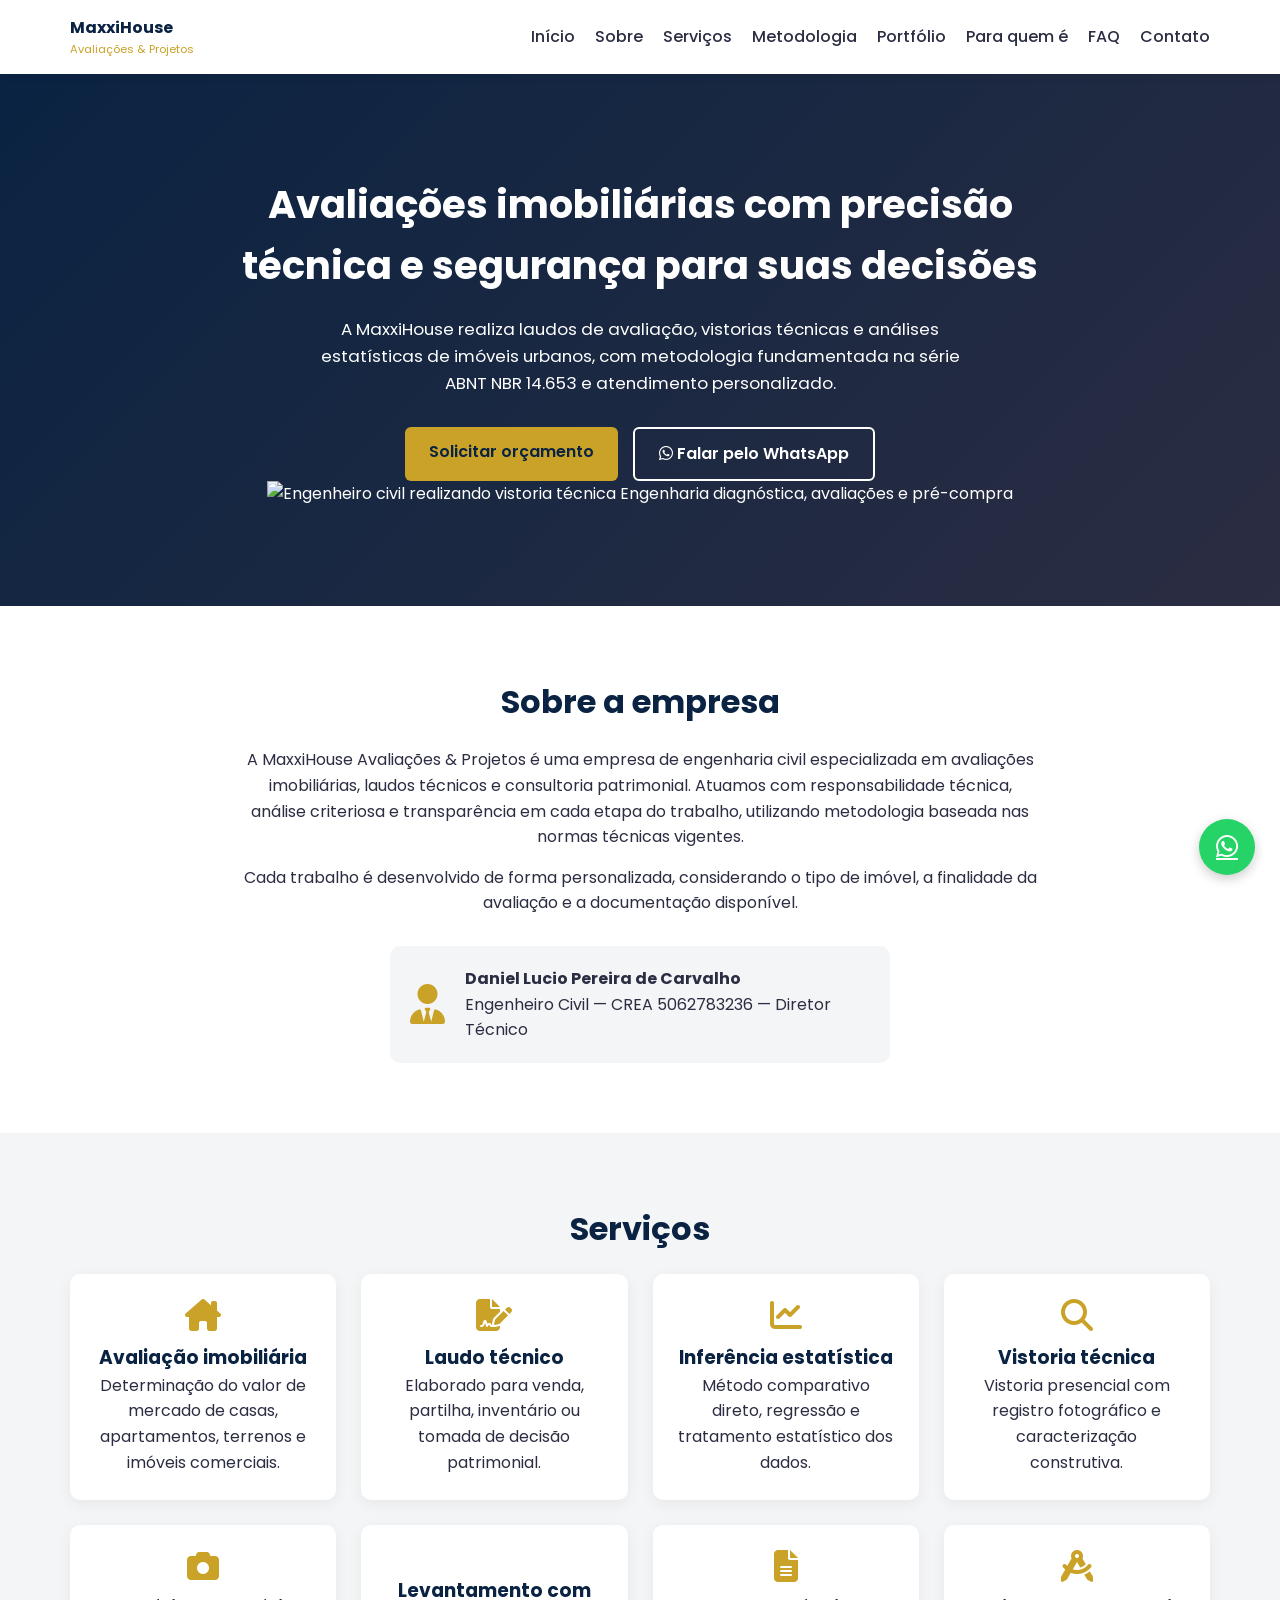
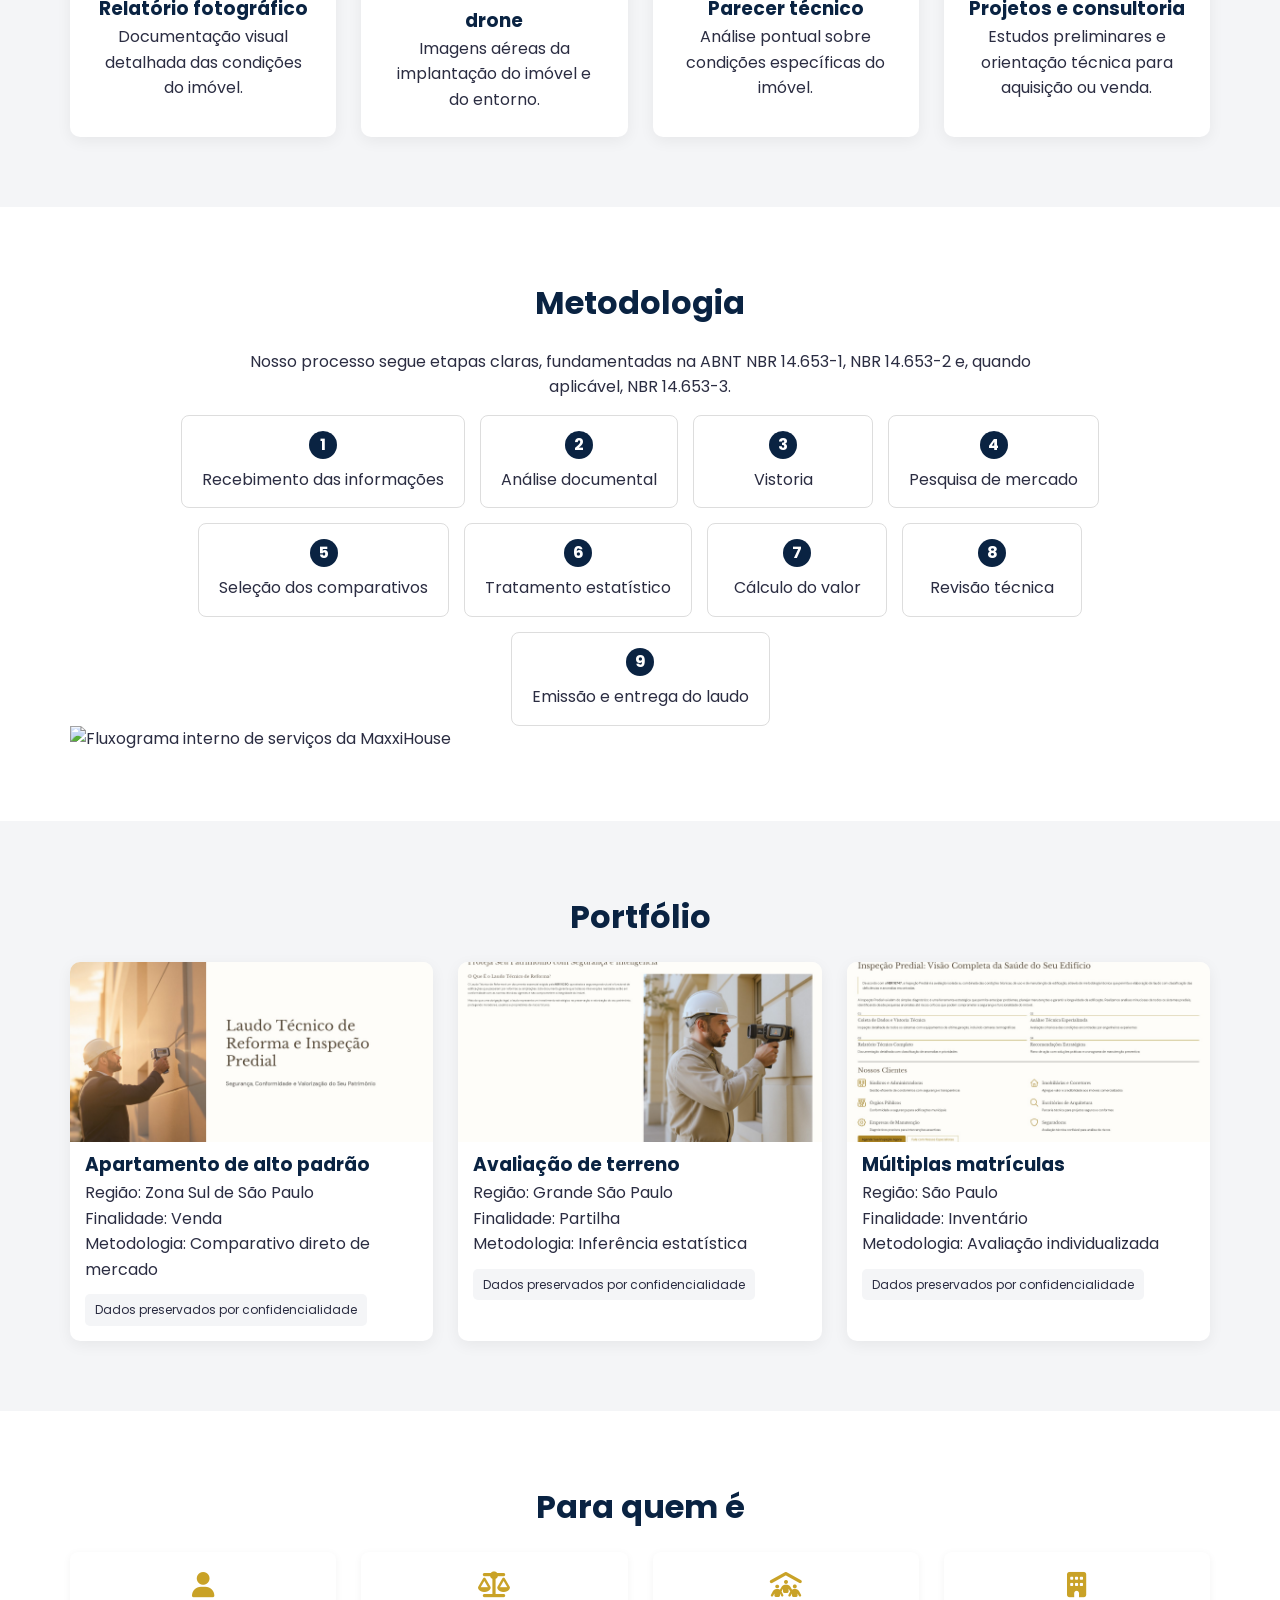
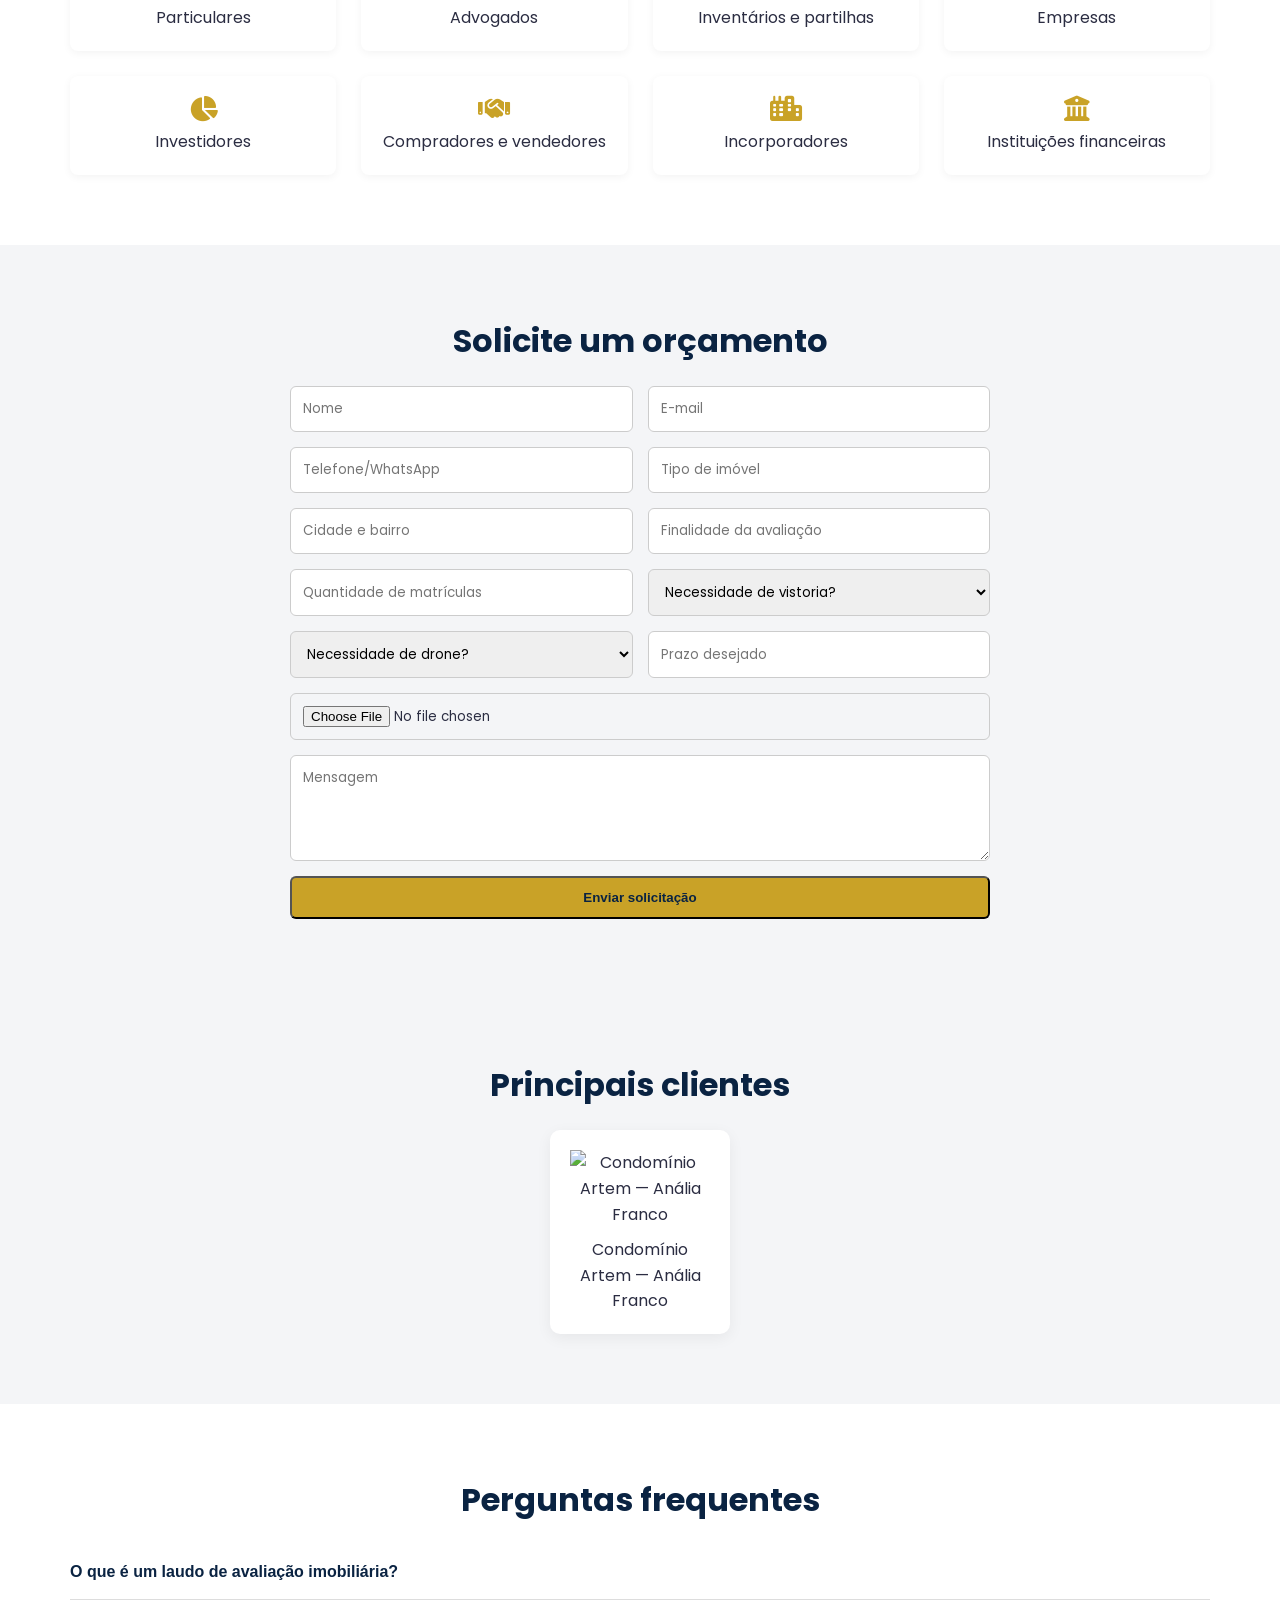
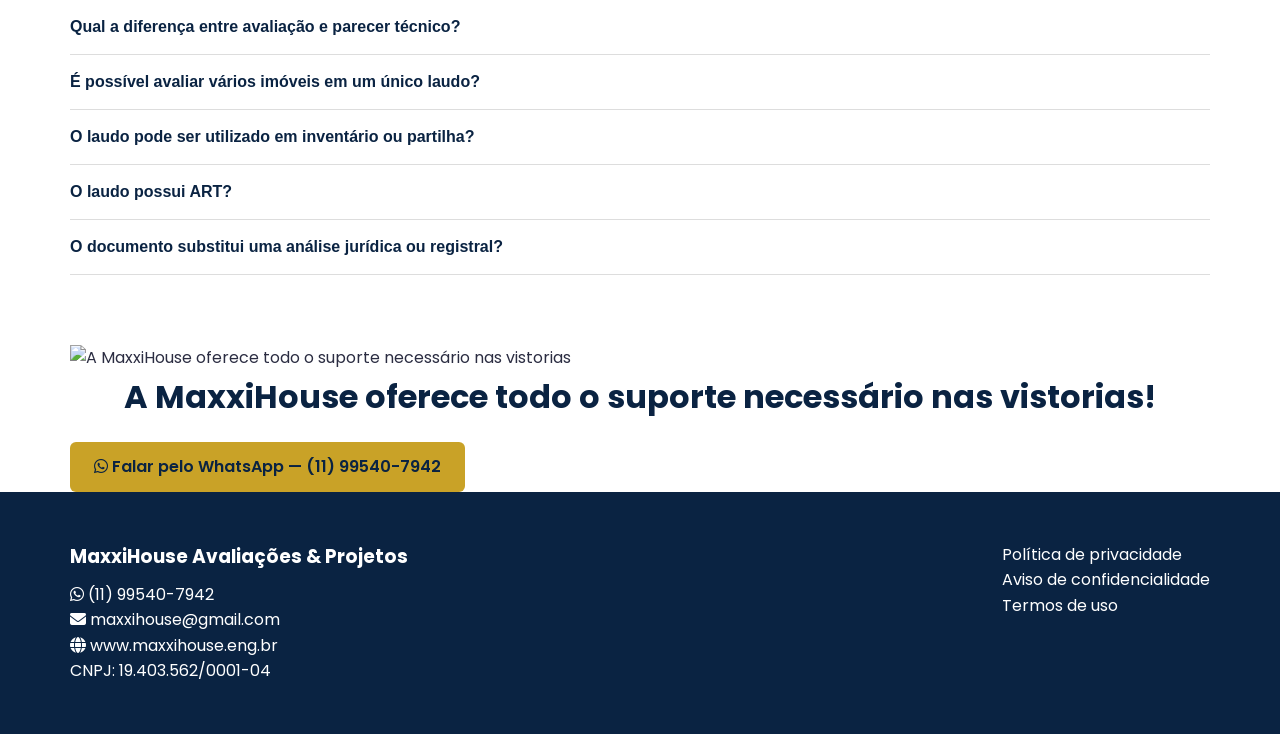
==== index.html @ a50ef3a0 "Update index.html" ====
<!DOCTYPE html>
<html lang="pt-BR">
<head>
<meta charset="UTF-8">
<meta name="viewport" content="width=device-width, initial-scale=1.0">
<title>MaxxiHouse Avaliações & Projetos | Laudos e Avaliações Imobiliárias em SP</title>
<meta name="description" content="Avaliações imobiliárias, laudos técnicos e projetos de engenharia com base na ABNT NBR 14.653. Atendimento em São Paulo e região metropolitana.">
<link rel="preconnect" href="https://fonts.googleapis.com">
<link href="https://fonts.googleapis.com/css2?family=Poppins:wght@400;500;600;700&display=swap" rel="stylesheet">
<link rel="stylesheet" href="https://cdnjs.cloudflare.com/ajax/libs/font-awesome/6.4.0/css/all.min.css">
<link rel="stylesheet" href="style.css">
</head>
<body>

<header class="header">
  <div class="container header-inner">
    <div class="logo">MaxxiHouse <span>Avaliações & Projetos</span></div>
    <nav class="nav" id="nav">
      <a href="#inicio">Início</a>
      <a href="#sobre">Sobre</a>
      <a href="#servicos">Serviços</a>
      <a href="#metodologia">Metodologia</a>
      <a href="#portfolio">Portfólio</a>
      <a href="#paraquem">Para quem é</a>
      <a href="#faq">FAQ</a>
      <a href="#contato">Contato</a>
    </nav>
    <a href="#orcamento" class="btn btn-primary nav-cta">Solicitar orçamento</a>
    <button class="menu-toggle" id="menuToggle" aria-label="Abrir menu"><i class="fa-solid fa-bars"></i></button>
  </div>
</header>

<section class="hero" id="inicio">
  <div class="container hero-flex">
    <div class="hero-content">
      <h1>Avaliações imobiliárias com precisão técnica e segurança para suas decisões</h1>
      <p>A MaxxiHouse realiza laudos de avaliação, vistorias técnicas e análises estatísticas de imóveis urbanos, com metodologia fundamentada na série ABNT NBR 14.653 e atendimento personalizado.</p>
      <div class="hero-buttons">
        <a href="#orcamento" class="btn btn-primary">Solicitar orçamento</a>
        <a href="https://wa.me/5511995407942" target="_blank" class="btn btn-outline"><i class="fa-brands fa-whatsapp"></i> Falar pelo WhatsApp</a>
      </div>
    </div>
    <div class="hero-image">
      <img src="ChatGPT_Image_26_de_ago_de_2026_22_06_49.png" alt="Engenheiro civil realizando vistoria técnica">
      <span class="hero-badge">Engenharia diagnóstica, avaliações e pré-compra</span>
    </div>
  </div>
</section>

<section class="section" id="sobre">
  <div class="container">
    <h2>Sobre a empresa</h2>
    <p class="section-text">A MaxxiHouse Avaliações & Projetos é uma empresa de engenharia civil especializada em avaliações imobiliárias, laudos técnicos e consultoria patrimonial. Atuamos com responsabilidade técnica, análise criteriosa e transparência em cada etapa do trabalho, utilizando metodologia baseada nas normas técnicas vigentes.</p>
    <p class="section-text">Cada trabalho é desenvolvido de forma personalizada, considerando o tipo de imóvel, a finalidade da avaliação e a documentação disponível.</p>
    <div class="responsavel-card">
      <i class="fa-solid fa-user-tie icon-lg"></i>
      <div>
        <strong>Daniel Lucio Pereira de Carvalho</strong>
        <p>Engenheiro Civil — CREA 5062783236 — Diretor Técnico</p>
      </div>
    </div>
  </div>
</section>

<section class="section section-alt" id="servicos">
  <div class="container">
    <h2>Serviços</h2>
    <div class="grid grid-4">
      <div class="card"><i class="fa-solid fa-house-chimney"></i><h3>Avaliação imobiliária</h3><p>Determinação do valor de mercado de casas, apartamentos, terrenos e imóveis comerciais.</p></div>
      <div class="card"><i class="fa-solid fa-file-signature"></i><h3>Laudo técnico</h3><p>Elaborado para venda, partilha, inventário ou tomada de decisão patrimonial.</p></div>
      <div class="card"><i class="fa-solid fa-chart-line"></i><h3>Inferência estatística</h3><p>Método comparativo direto, regressão e tratamento estatístico dos dados.</p></div>
      <div class="card"><i class="fa-solid fa-magnifying-glass"></i><h3>Vistoria técnica</h3><p>Vistoria presencial com registro fotográfico e caracterização construtiva.</p></div>
      <div class="card"><i class="fa-solid fa-camera"></i><h3>Relatório fotográfico</h3><p>Documentação visual detalhada das condições do imóvel.</p></div>
      <div class="card"><i class="fa-solid fa-drone"></i><h3>Levantamento com drone</h3><p>Imagens aéreas da implantação do imóvel e do entorno.</p></div>
      <div class="card"><i class="fa-solid fa-file-lines"></i><h3>Parecer técnico</h3><p>Análise pontual sobre condições específicas do imóvel.</p></div>
      <div class="card"><i class="fa-solid fa-drafting-compass"></i><h3>Projetos e consultoria</h3><p>Estudos preliminares e orientação técnica para aquisição ou venda.</p></div>
    </div>
  </div>
</section>

<section class="section" id="metodologia">
  <div class="container">
    <h2>Metodologia</h2>
    <p class="section-text">Nosso processo segue etapas claras, fundamentadas na ABNT NBR 14.653-1, NBR 14.653-2 e, quando aplicável, NBR 14.653-3.</p>
    <div class="timeline">
      <div class="timeline-step"><span>1</span>Recebimento das informações</div>
      <div class="timeline-step"><span>2</span>Análise documental</div>
      <div class="timeline-step"><span>3</span>Vistoria</div>
      <div class="timeline-step"><span>4</span>Pesquisa de mercado</div>
      <div class="timeline-step"><span>5</span>Seleção dos comparativos</div>
      <div class="timeline-step"><span>6</span>Tratamento estatístico</div>
      <div class="timeline-step"><span>7</span>Cálculo do valor</div>
      <div class="timeline-step"><span>8</span>Revisão técnica</div>
      <div class="timeline-step"><span>9</span>Emissão e entrega do laudo</div>
    </div>
    <div class="fluxograma-box">
      <img src="Image_Generation_14.png" alt="Fluxograma interno de serviços da MaxxiHouse">
    </div>
  </div>
</section>

<section class="section section-alt" id="portfolio">
  <div class="container">
    <h2>Portfólio</h2>
    <div class="grid grid-3">
      <div class="portfolio-card">
        <img src="Slide1.JPG" alt="Avaliação de apartamento de alto padrão">
        <h3>Apartamento de alto padrão</h3>
        <p>Região: Zona Sul de São Paulo<br>Finalidade: Venda<br>Metodologia: Comparativo direto de mercado</p>
        <span class="badge">Dados preservados por confidencialidade</span>
      </div>
      <div class="portfolio-card">
        <img src="Slide2.JPG" alt="Avaliação de terreno">
        <h3>Avaliação de terreno</h3>
        <p>Região: Grande São Paulo<br>Finalidade: Partilha<br>Metodologia: Inferência estatística</p>
        <span class="badge">Dados preservados por confidencialidade</span>
      </div>
      <div class="portfolio-card">
        <img src="Slide3.JPG" alt="Imóvel com múltiplas matrículas">
        <h3>Múltiplas matrículas</h3>
        <p>Região: São Paulo<br>Finalidade: Inventário<br>Metodologia: Avaliação individualizada</p>
        <span class="badge">Dados preservados por confidencialidade</span>
      </div>
    </div>
  </div>
</section>

<section class="section" id="paraquem">
  <div class="container">
    <h2>Para quem é</h2>
    <div class="grid grid-4 icon-grid">
      <div><i class="fa-solid fa-user"></i>Particulares</div>
      <div><i class="fa-solid fa-scale-balanced"></i>Advogados</div>
      <div><i class="fa-solid fa-people-roof"></i>Inventários e partilhas</div>
      <div><i class="fa-solid fa-building"></i>Empresas</div>
      <div><i class="fa-solid fa-chart-pie"></i>Investidores</div>
      <div><i class="fa-solid fa-handshake"></i>Compradores e vendedores</div>
      <div><i class="fa-solid fa-city"></i>Incorporadores</div>
      <div><i class="fa-solid fa-bank"></i>Instituições financeiras</div>
    </div>
  </div>
</section>

<section class="section section-alt" id="orcamento">
  <div class="container">
    <h2>Solicite um orçamento</h2>
    <form class="form" action="mailto:maxxihouse@gmail.com" method="post" enctype="text/plain">
      <div class="form-row">
        <input type="text" name="nome" placeholder="Nome" required>
        <input type="email" name="email" placeholder="E-mail" required>
      </div>
      <div class="form-row">
        <input type="tel" name="telefone" placeholder="Telefone/WhatsApp" required>
        <input type="text" name="tipo_imovel" placeholder="Tipo de imóvel">
      </div>
      <div class="form-row">
        <input type="text" name="cidade" placeholder="Cidade e bairro">
        <input type="text" name="finalidade" placeholder="Finalidade da avaliação">
      </div>
      <div class="form-row">
        <input type="number" name="matriculas" placeholder="Quantidade de matrículas">
        <select name="vistoria">
          <option value="">Necessidade de vistoria?</option>
          <option value="sim">Sim</option>
          <option value="nao">Não</option>
        </select>
      </div>
      <div class="form-row">
        <select name="drone">
          <option value="">Necessidade de drone?</option>
          <option value="sim">Sim</option>
          <option value="nao">Não</option>
        </select>
        <input type="text" name="prazo" placeholder="Prazo desejado">
      </div>
      <input type="file" name="documentos">
      <textarea name="mensagem" placeholder="Mensagem" rows="4"></textarea>
      <button type="submit" class="btn btn-primary">Enviar solicitação</button>
    </form>
  </div>
</section>
<section class="section section-alt" id="clientes">
  <div class="container">
    <h2>Principais clientes</h2>
    <div class="clientes-grid">
      <div class="cliente-card">
        <img src="logo_artem.jpg" alt="Condomínio Artem — Anália Franco">
        <p>Condomínio Artem — Anália Franco</p>
      </div>
    </div>
  </div>
</section>
<section class="section" id="faq">
  <div class="container">
    <h2>Perguntas frequentes</h2>
    <div class="accordion">
      <div class="accordion-item">
        <button class="accordion-header">O que é um laudo de avaliação imobiliária?</button>
        <div class="accordion-body"><p>É um documento técnico que apresenta o valor de mercado de um imóvel, fundamentado em metodologia normatizada.</p></div>
      </div>
      <div class="accordion-item">
        <button class="accordion-header">Qual a diferença entre avaliação e parecer técnico?</button>
        <div class="accordion-body"><p>A avaliação determina o valor de mercado; o parecer técnico é uma análise pontual sobre um aspecto específico.</p></div>
      </div>
      <div class="accordion-item">
        <button class="accordion-header">É possível avaliar vários imóveis em um único laudo?</button>
        <div class="accordion-body"><p>Sim, com valores individualizados por matrícula quando necessário.</p></div>
      </div>
      <div class="accordion-item">
        <button class="accordion-header">O laudo pode ser utilizado em inventário ou partilha?</button>
        <div class="accordion-body"><p>Sim, os laudos são elaborados para dar suporte técnico a esses processos.</p></div>
      </div>
      <div class="accordion-item">
        <button class="accordion-header">O laudo possui ART?</button>
        <div class="accordion-body"><p>Sim, quando aplicável, é emitida a Anotação de Responsabilidade Técnica.</p></div>
      </div>
      <div class="accordion-item">
        <button class="accordion-header">O documento substitui uma análise jurídica ou registral?</button>
        <div class="accordion-body"><p>Não. O laudo é técnico de engenharia e não substitui análise jurídica ou registral.</p></div>
      </div>
    </div>
  </div>
</section>
  <section class="cta-suporte">
  <div class="container cta-inner">
    <img src="suporte-vistorias.png" alt="A MaxxiHouse oferece todo o suporte necessário nas vistorias">
    <div class="cta-text">
      <h2>A MaxxiHouse oferece todo o suporte necessário nas vistorias!</h2>
      <a href="https://wa.me/5511995407942" target="_blank" class="btn btn-primary">
        <i class="fa-brands fa-whatsapp"></i> Falar pelo WhatsApp — (11) 99540-7942
      </a>
    </div>
  </div>
</section>

<footer class="footer" id="contato">
  <div class="container footer-inner">
    <div>
      <h3>MaxxiHouse Avaliações & Projetos</h3>
      <p><i class="fa-brands fa-whatsapp"></i> (11) 99540-7942</p>
      <p><i class="fa-solid fa-envelope"></i> maxxihouse@gmail.com</p>
      <p><i class="fa-solid fa-globe"></i> www.maxxihouse.eng.br</p>
      <p>CNPJ: 19.403.562/0001-04</p>
    </div>
    <div>
      <a href="privacidade.html">Política de privacidade</a><br>
      <a href="confidencialidade.html">Aviso de confidencialidade</a><br>
      <a href="termos.html">Termos de uso</a>
    </div>
  </div>
</footer>

<a href="https://wa.me/5511995407942" class="whatsapp-float" target="_blank" aria-label="WhatsApp"><i class="fa-brands fa-whatsapp"></i></a>

<script src="script.js"></script>
</body>
</html>
---- style.css ----
:root{
  --azul-marinho:#0A2342;
  --cinza-grafite:#2B2D42;
  --branco:#FFFFFF;
  --dourado:#C9A227;
  --cinza-claro:#F4F5F7;
}
*{margin:0;padding:0;box-sizing:border-box;}
body{font-family:'Poppins',sans-serif;color:var(--cinza-grafite);line-height:1.6;}
.container{max-width:1180px;margin:0 auto;padding:0 20px;}
h1,h2,h3{color:var(--azul-marinho);}
h2{font-size:2rem;margin-bottom:20px;text-align:center;}
.section{padding:70px 0;}
.section-alt{background:var(--cinza-claro);}
.section-text{max-width:800px;margin:0 auto 15px;text-align:center;}

.header{position:sticky;top:0;background:var(--branco);box-shadow:0 2px 10px rgba(0,0,0,.06);z-index:100;}
.header-inner{display:flex;align-items:center;justify-content:space-between;padding:15px 20px;}
.logo{font-weight:700;color:var(--azul-marinho);}
.logo span{display:block;font-size:.7rem;font-weight:400;color:var(--dourado);}
.nav{display:flex;gap:20px;}
.nav a{text-decoration:none;color:var(--cinza-grafite);font-weight:500;}
.nav a:hover{color:var(--dourado);}
.menu-toggle{display:none;background:none;border:none;font-size:1.5rem;color:var(--azul-marinho);cursor:pointer;}

.btn{padding:12px 24px;border-radius:6px;text-decoration:none;font-weight:600;display:inline-block;transition:.3s;}
.btn-primary{background:var(--dourado);color:var(--azul-marinho);}
.btn-primary:hover{opacity:.9;}
.btn-outline{border:2px solid var(--branco);color:var(--branco);}
.btn-outline:hover{background:var(--branco);color:var(--azul-marinho);}
.nav-cta{display:none;}

.hero{background:linear-gradient(135deg,var(--azul-marinho),var(--cinza-grafite));color:var(--branco);padding:100px 0;text-align:center;}
.hero h1{color:var(--branco);font-size:2.4rem;max-width:800px;margin:0 auto 20px;}
.hero p{max-width:650px;margin:0 auto 30px;font-size:1.05rem;}
.hero-buttons{display:flex;gap:15px;justify-content:center;flex-wrap:wrap;}

.responsavel-card{display:flex;align-items:center;gap:20px;background:var(--cinza-claro);padding:20px;border-radius:10px;max-width:500px;margin:30px auto 0;}
.icon-lg{font-size:2.5rem;color:var(--dourado);}

.grid{display:grid;gap:25px;}
.grid-4{grid-template-columns:repeat(4,1fr);}
.grid-3{grid-template-columns:repeat(3,1fr);}

.card{background:var(--branco);padding:25px;border-radius:10px;box-shadow:0 4px 15px rgba(0,0,0,.06);text-align:center;transition:.3s;}
.card:hover{transform:translateY(-5px);}
.card i{font-size:2rem;color:var(--dourado);margin-bottom:12px;}

.timeline{display:flex;flex-wrap:wrap;gap:15px;justify-content:center;}
.timeline-step{background:var(--branco);border:1px solid #ddd;padding:15px 20px;border-radius:8px;min-width:180px;text-align:center;}
.timeline-step span{display:block;background:var(--azul-marinho);color:var(--branco);width:28px;height:28px;border-radius:50%;line-height:28px;margin:0 auto 8px;font-weight:700;}

.portfolio-card{background:var(--branco);border-radius:10px;overflow:hidden;box-shadow:0 4px 15px rgba(0,0,0,.06);}
.portfolio-card img{width:100%;height:180px;object-fit:cover;}
.portfolio-card h3,.portfolio-card p{padding:0 15px;}
.badge{display:inline-block;margin:12px 15px 15px;font-size:.75rem;background:var(--cinza-claro);color:var(--cinza-grafite);padding:6px 10px;border-radius:5px;}

.icon-grid div{background:var(--branco);padding:20px;text-align:center;border-radius:8px;box-shadow:0 2px 8px rgba(0,0,0,.05);}
.icon-grid i{display:block;font-size:1.6rem;color:var(--dourado);margin-bottom:8px;}

.form{max-width:700px;margin:0 auto;display:flex;flex-direction:column;gap:15px;}
.form-row{display:flex;gap:15px;}
.form input,.form select,.form textarea{width:100%;padding:12px;border:1px solid #ccc;border-radius:6px;font-family:inherit;}

.accordion-item{border-bottom:1px solid #ddd;}
.accordion-header{width:100%;text-align:left;background:none;border:none;padding:18px 0;font-weight:600;font-size:1rem;cursor:pointer;color:var(--azul-marinho);}
.accordion-body{max-height:0;overflow:hidden;transition:max-height .3s ease;}
.accordion-body p{padding-bottom:15px;}

.footer{background:var(--azul-marinho);color:var(--branco);padding:50px 0;}
.footer-inner{display:flex;justify-content:space-between;flex-wrap:wrap;gap:30px;}
.footer h3{color:var(--branco);margin-bottom:10px;}
.footer a{color:var(--branco);text-decoration:none;}
.footer a:hover{color:var(--dourado);}

.whatsapp-float{position:fixed;bottom:25px;right:25px;background:#25D366;color:var(--branco);width:56px;height:56px;border-radius:50%;display:flex;align-items:center;justify-content:center;font-size:1.6rem;box-shadow:0 4px 12px rgba(0,0,0,.2);z-index:99;}

@media(max-width:900px){
  .nav{display:none;}
  .menu-toggle{display:block;}
  .grid-4,.grid-3{grid-template-columns:1fr 1fr;}
  .form-row{flex-direction:column;}
}
@media(max-width:600px){
  .grid-4,.grid-3{grid-template-columns:1fr;}
  .hero h1{font-size:1.8rem;}
  .footer-inner{flex-direction:column;}
}
.servico-detalhe{padding:30px 0;border-bottom:1px solid #e2e2e2;scroll-margin-top:100px;}
.servico-detalhe h3{margin-bottom:10px;}
.checklist-itens{margin-top:12px;padding-left:20px;}
.checklist-itens li{margin-bottom:6px;}

.clientes-grid{display:flex;justify-content:center;gap:30px;flex-wrap:wrap;}
.cliente-card{background:var(--branco);padding:20px;border-radius:10px;text-align:center;box-shadow:0 4px 15px rgba(0,0,0,.06);width:180px;}
.cliente-card img{max-width:100%;height:auto;margin-bottom:10px;}

.card{display:block;text-decoration:none;color:inherit;}
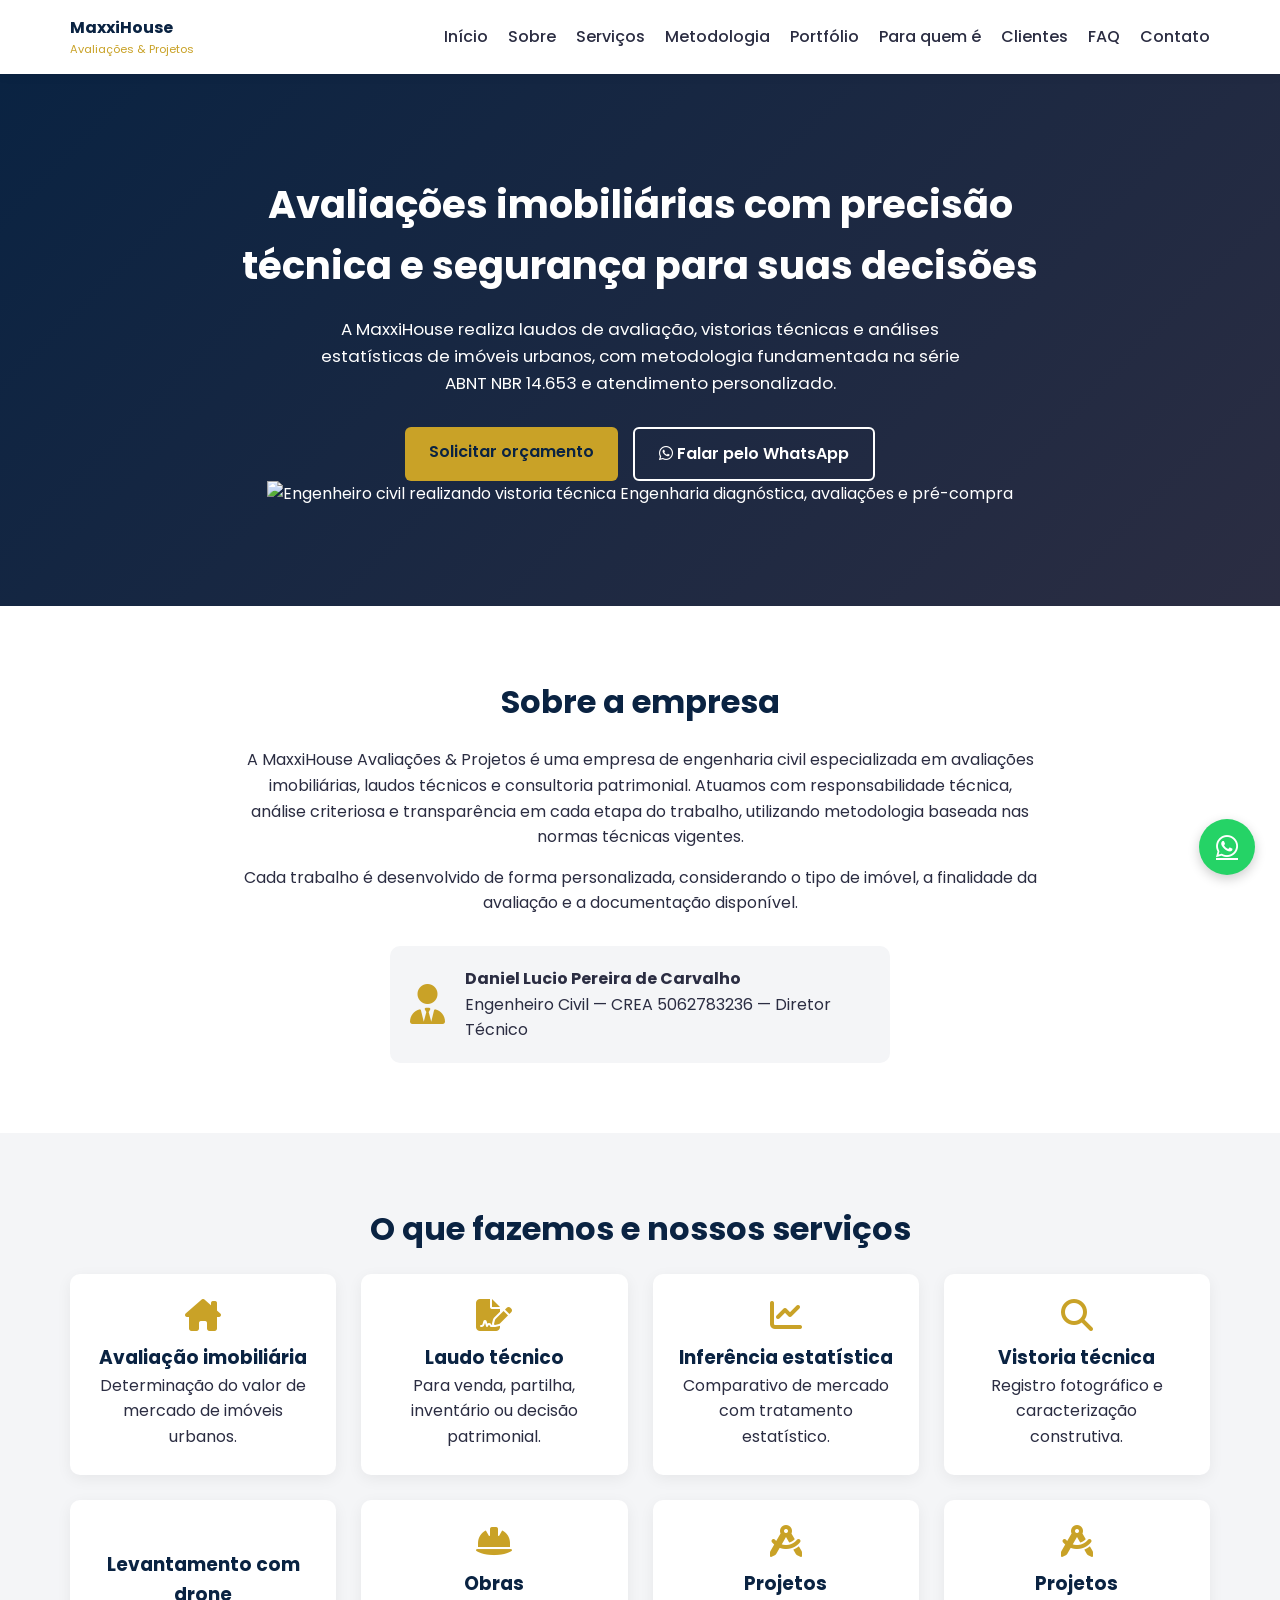
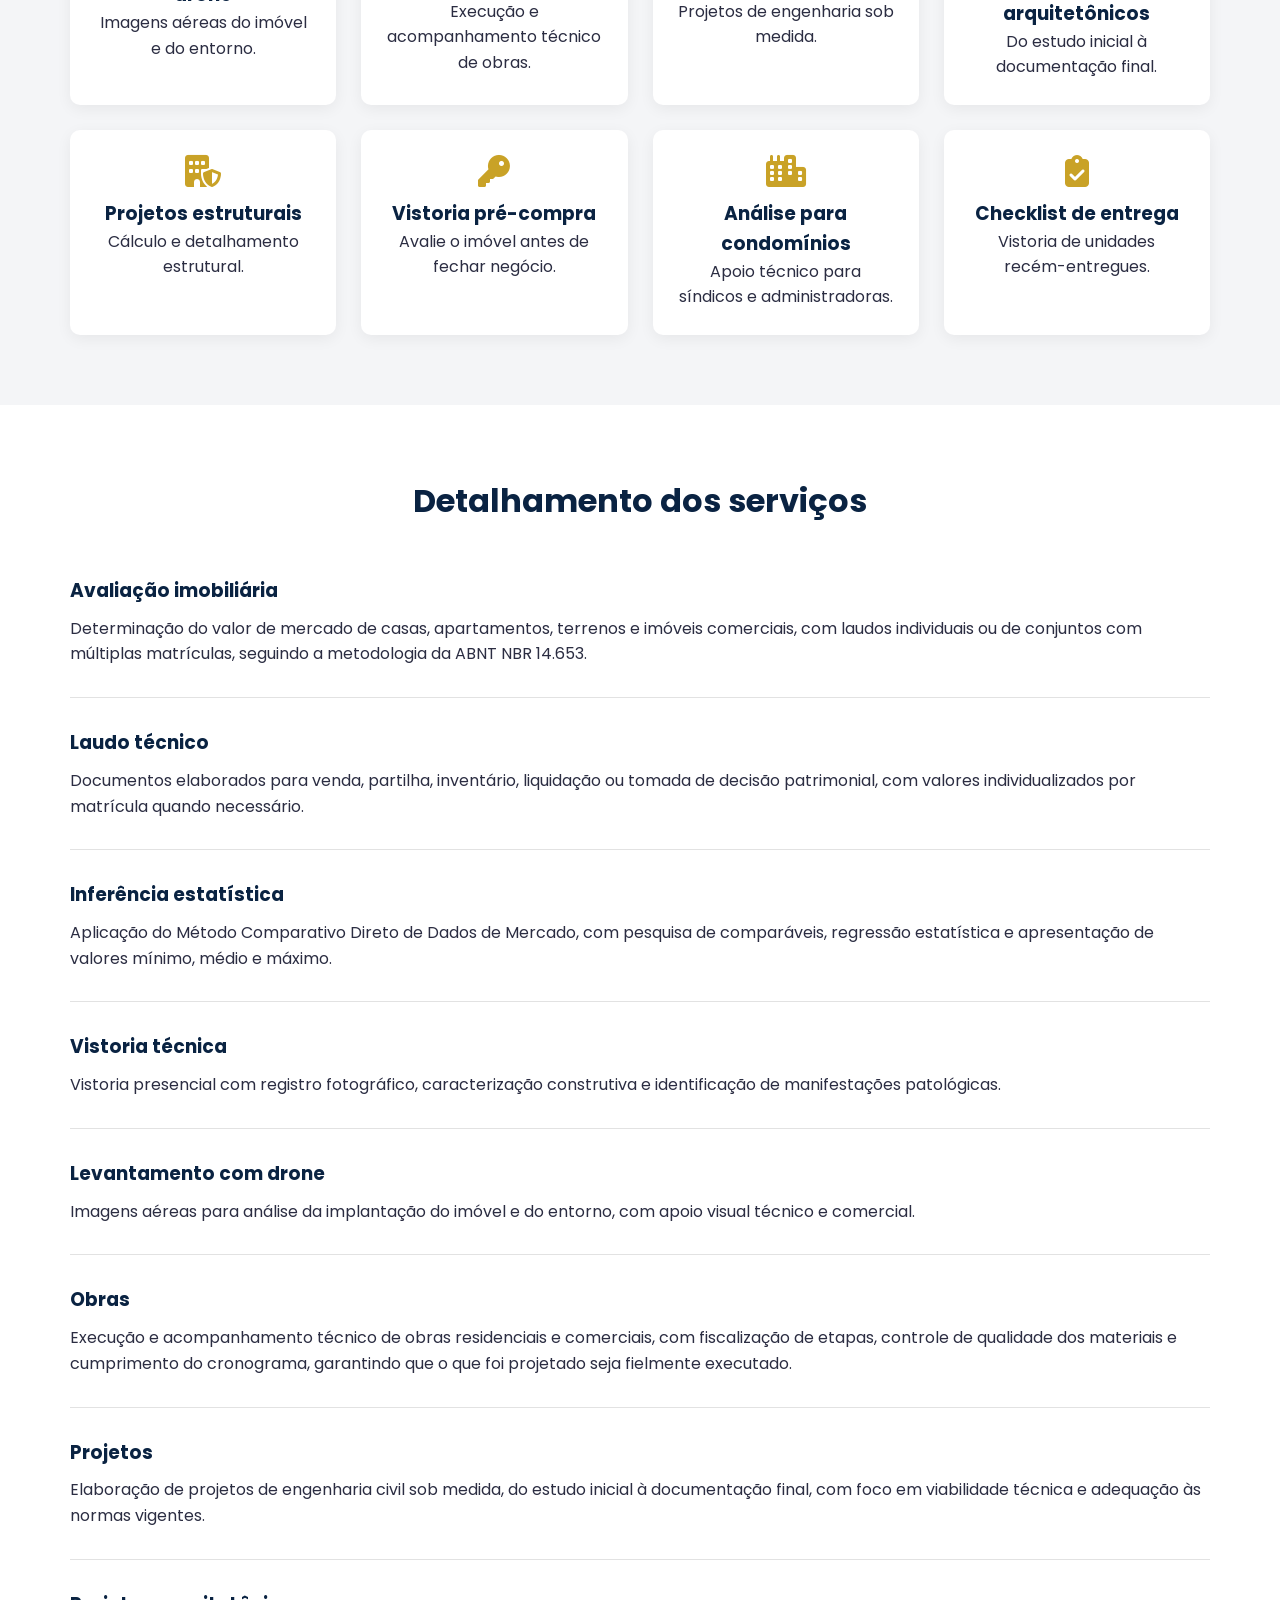
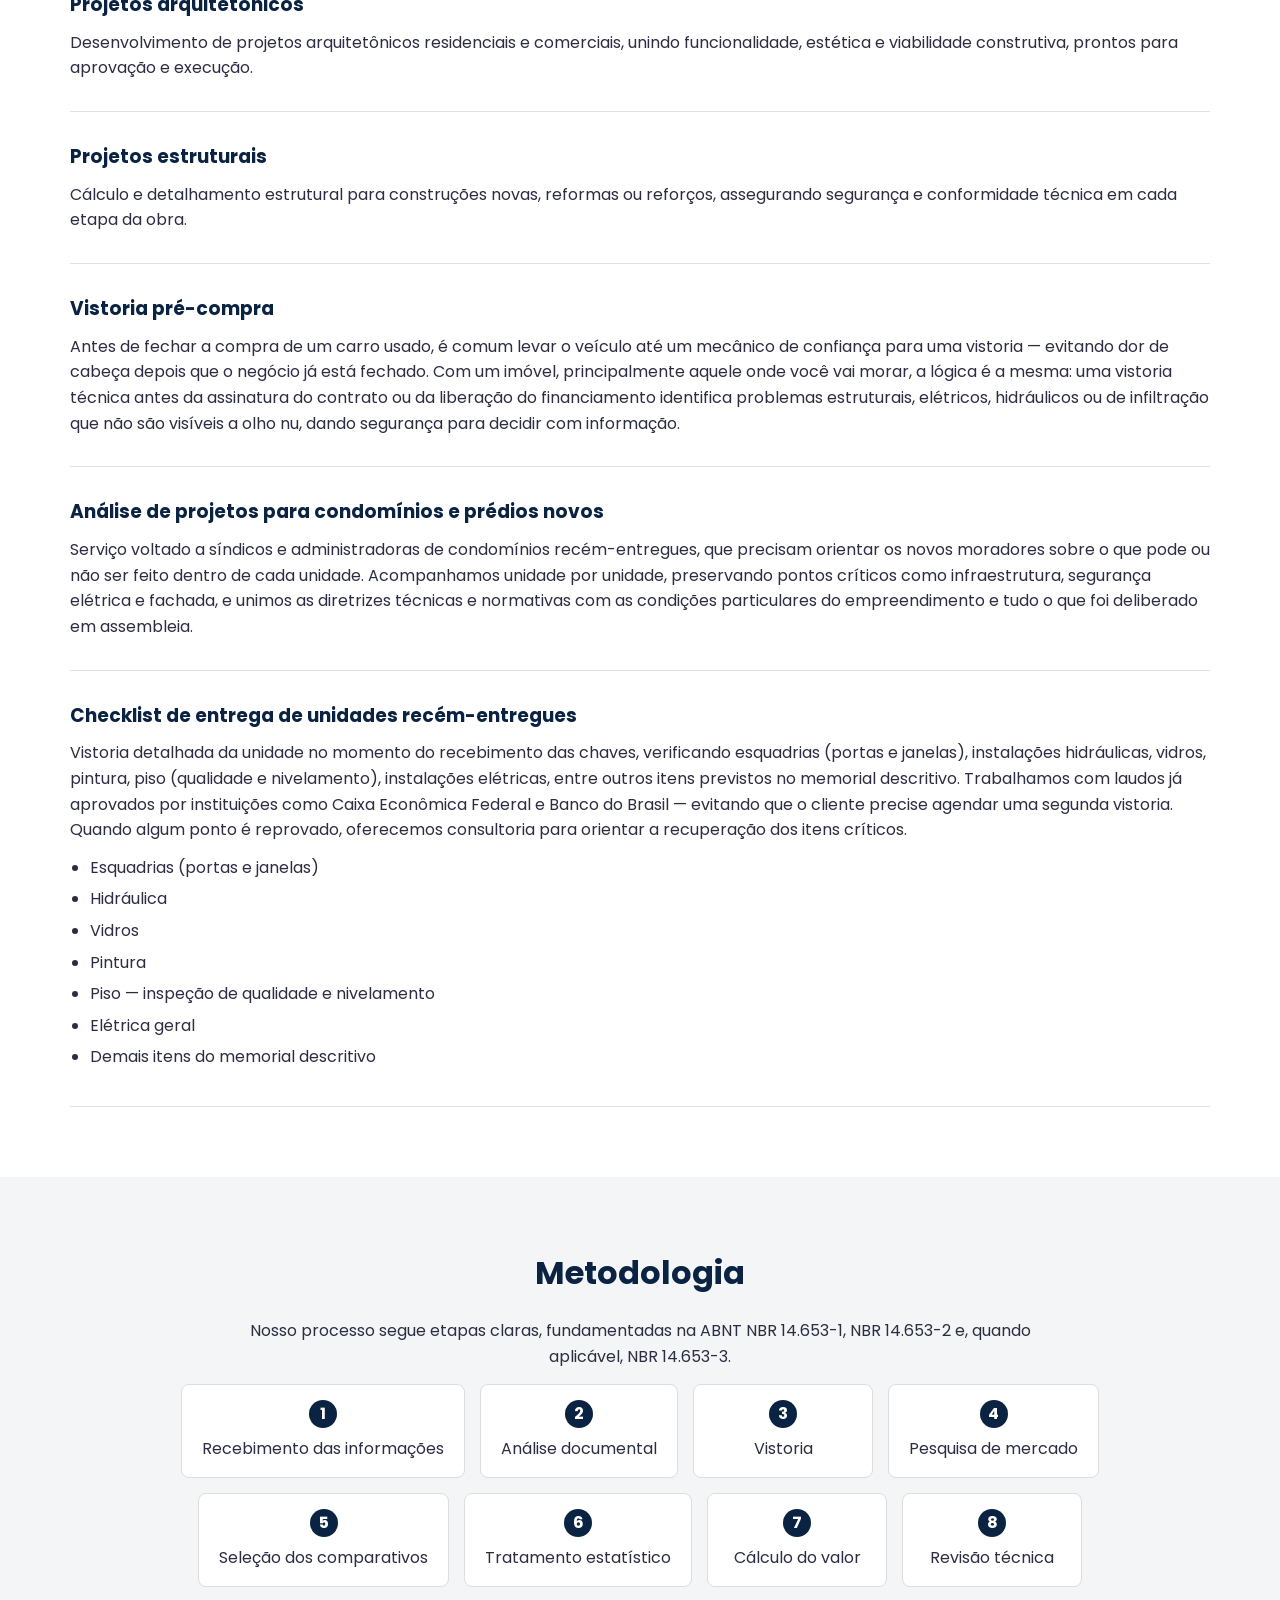
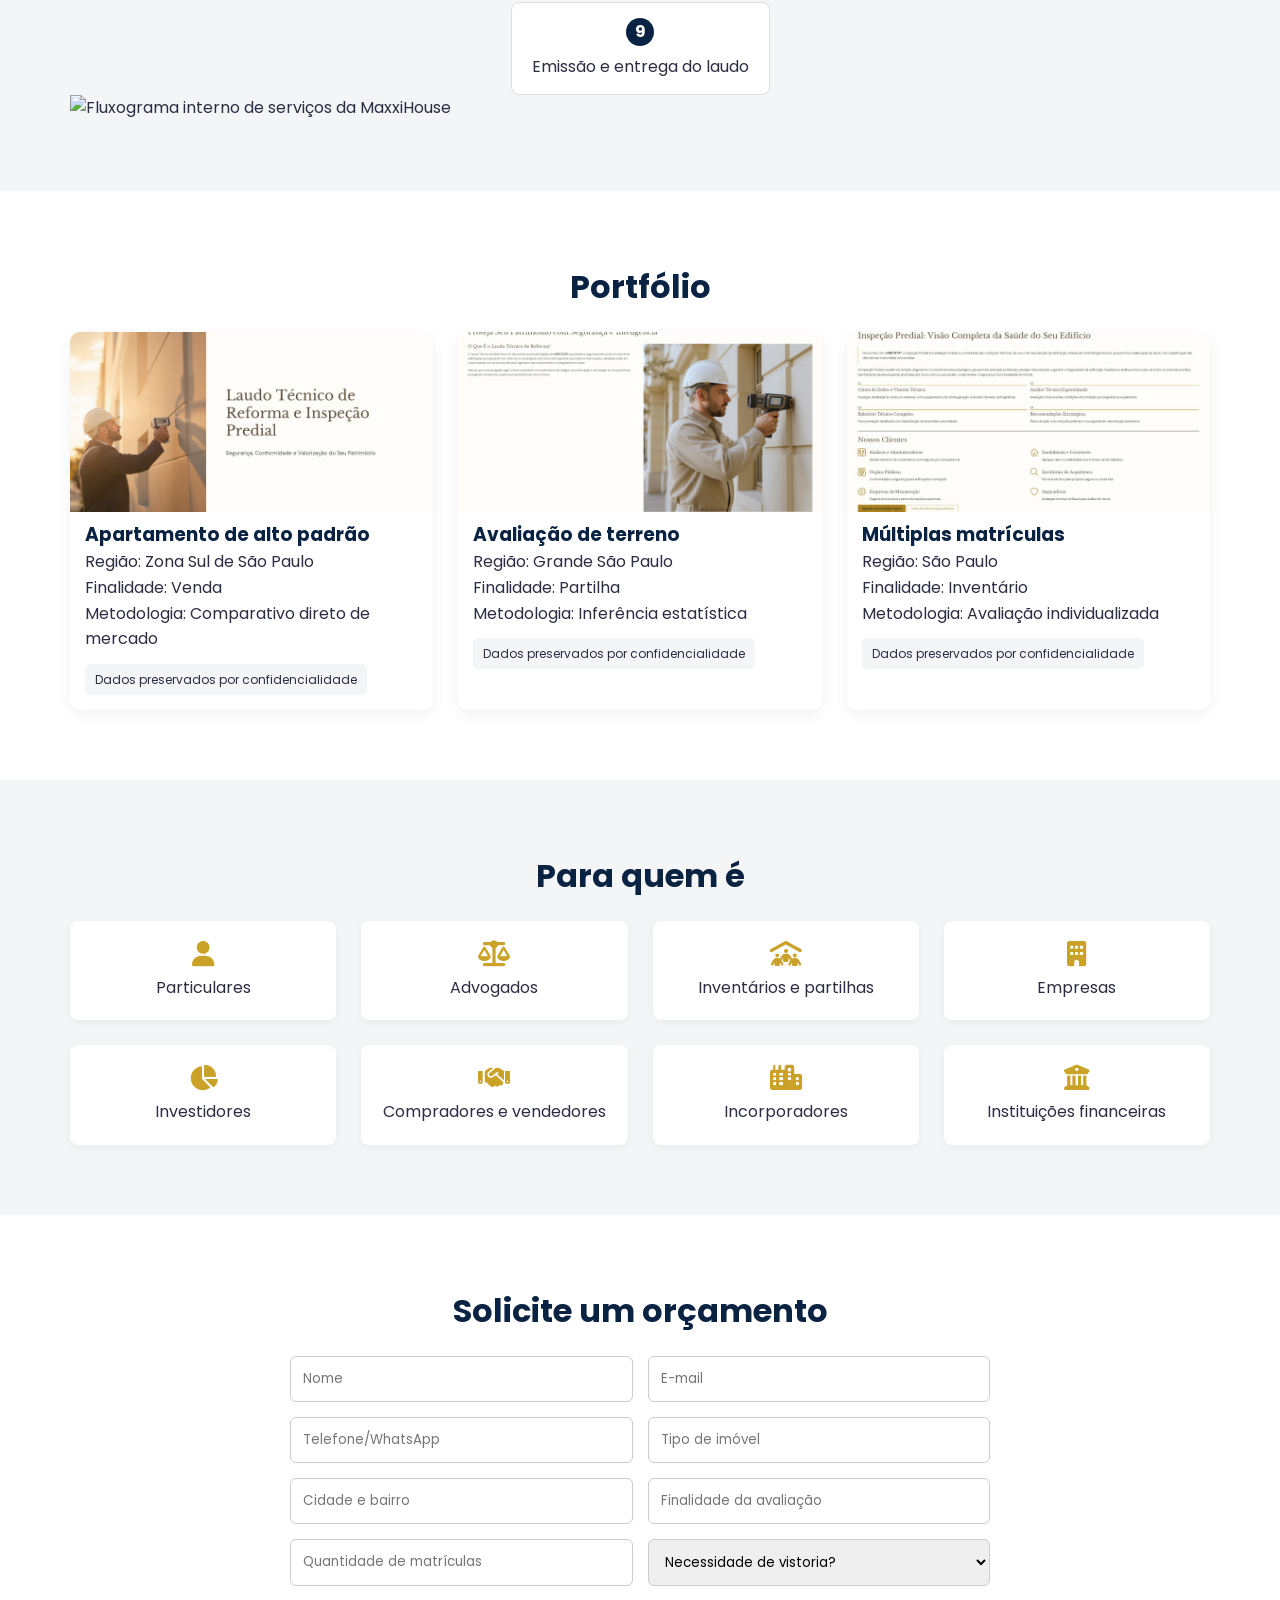
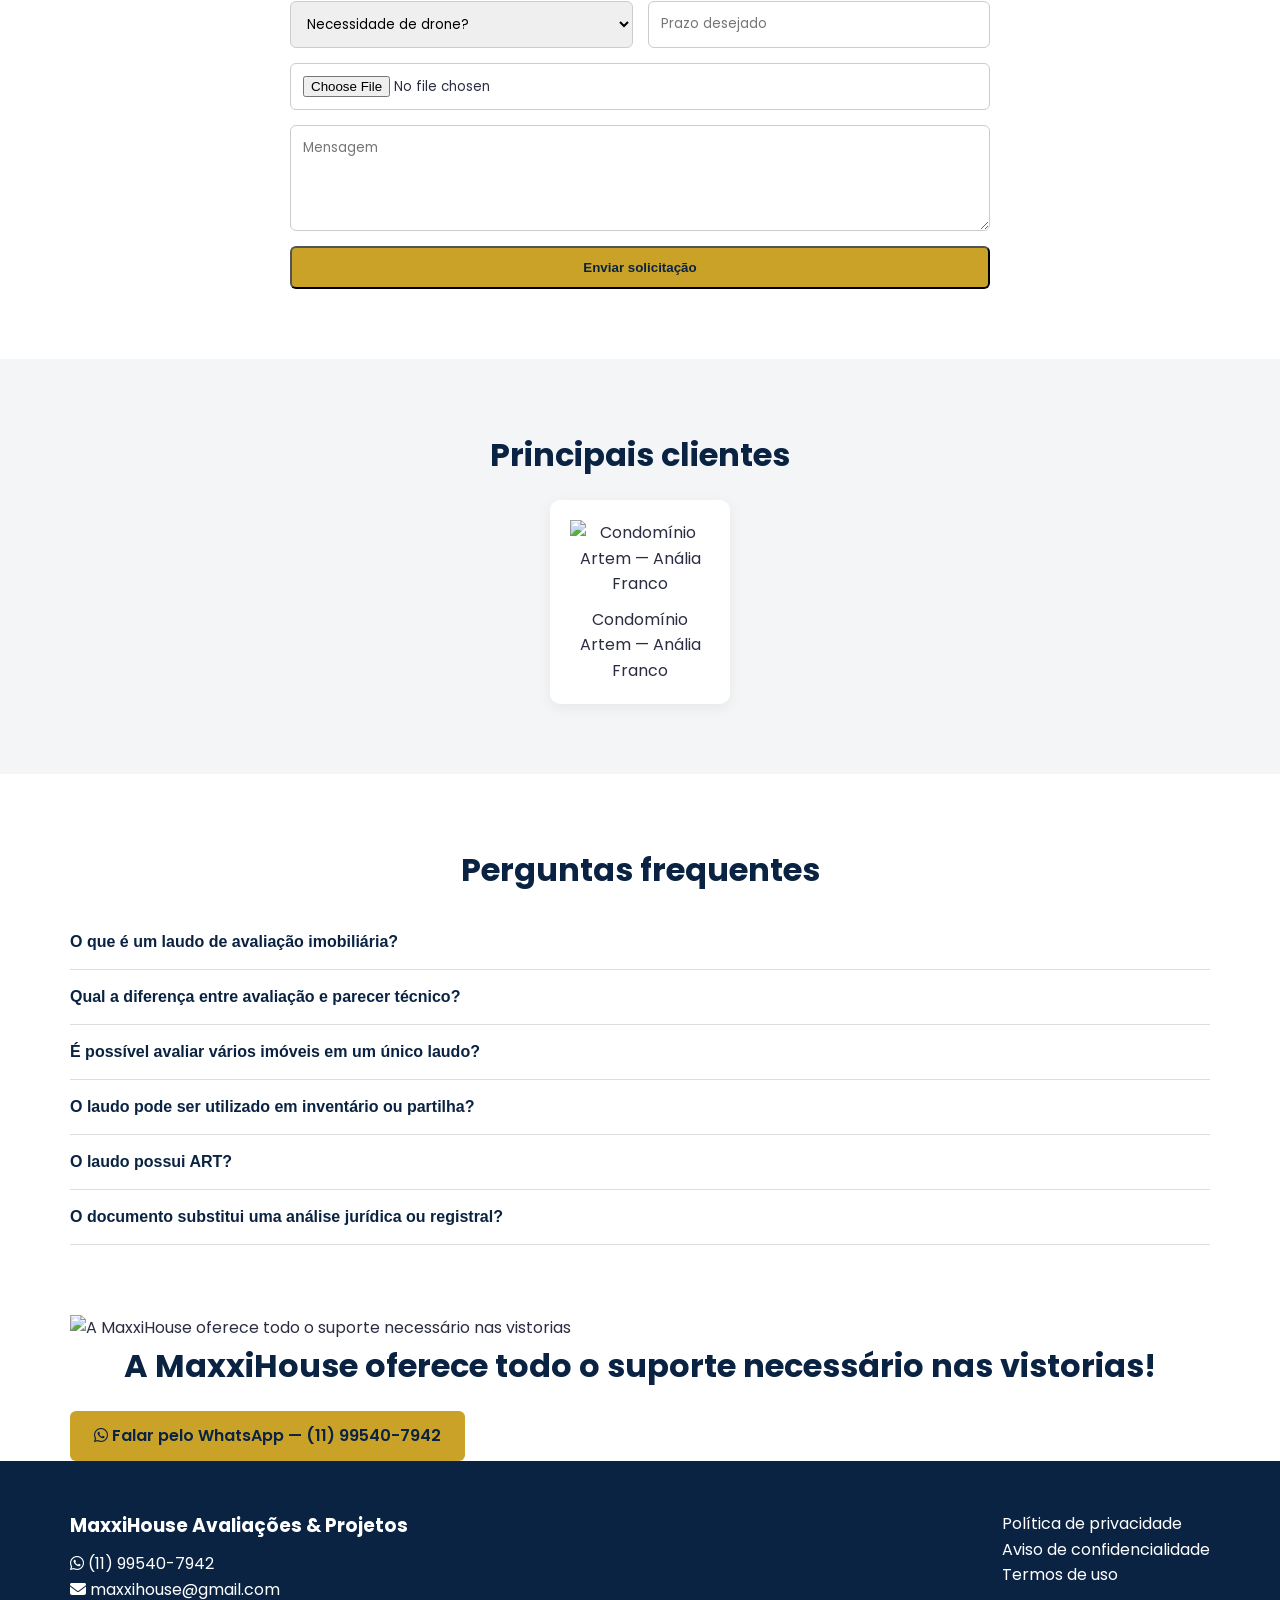
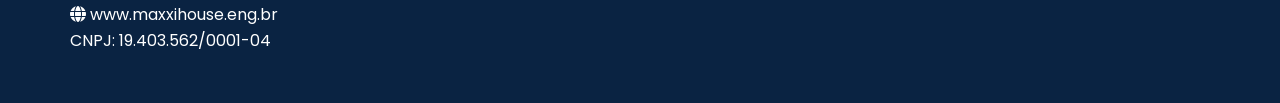
==== commit cabb90d4: "Update index.html" ====
--- a/index.html
+++ b/index.html
@@ -22,6 +22,7 @@
       <a href="#metodologia">Metodologia</a>
       <a href="#portfolio">Portfólio</a>
       <a href="#paraquem">Para quem é</a>
+      <a href="#clientes">Clientes</a>
       <a href="#faq">FAQ</a>
       <a href="#contato">Contato</a>
     </nav>
@@ -64,21 +65,101 @@
 
 <section class="section section-alt" id="servicos">
   <div class="container">
-    <h2>Serviços</h2>
+    <h2>O que fazemos e nossos serviços</h2>
     <div class="grid grid-4">
-      <div class="card"><i class="fa-solid fa-house-chimney"></i><h3>Avaliação imobiliária</h3><p>Determinação do valor de mercado de casas, apartamentos, terrenos e imóveis comerciais.</p></div>
-      <div class="card"><i class="fa-solid fa-file-signature"></i><h3>Laudo técnico</h3><p>Elaborado para venda, partilha, inventário ou tomada de decisão patrimonial.</p></div>
-      <div class="card"><i class="fa-solid fa-chart-line"></i><h3>Inferência estatística</h3><p>Método comparativo direto, regressão e tratamento estatístico dos dados.</p></div>
-      <div class="card"><i class="fa-solid fa-magnifying-glass"></i><h3>Vistoria técnica</h3><p>Vistoria presencial com registro fotográfico e caracterização construtiva.</p></div>
-      <div class="card"><i class="fa-solid fa-camera"></i><h3>Relatório fotográfico</h3><p>Documentação visual detalhada das condições do imóvel.</p></div>
-      <div class="card"><i class="fa-solid fa-drone"></i><h3>Levantamento com drone</h3><p>Imagens aéreas da implantação do imóvel e do entorno.</p></div>
-      <div class="card"><i class="fa-solid fa-file-lines"></i><h3>Parecer técnico</h3><p>Análise pontual sobre condições específicas do imóvel.</p></div>
-      <div class="card"><i class="fa-solid fa-drafting-compass"></i><h3>Projetos e consultoria</h3><p>Estudos preliminares e orientação técnica para aquisição ou venda.</p></div>
-    </div>
-  </div>
-</section>
-
-<section class="section" id="metodologia">
+      <a href="#det-avaliacao" class="card"><i class="fa-solid fa-house-chimney"></i><h3>Avaliação imobiliária</h3><p>Determinação do valor de mercado de imóveis urbanos.</p></a>
+      <a href="#det-laudo" class="card"><i class="fa-solid fa-file-signature"></i><h3>Laudo técnico</h3><p>Para venda, partilha, inventário ou decisão patrimonial.</p></a>
+      <a href="#det-inferencia" class="card"><i class="fa-solid fa-chart-line"></i><h3>Inferência estatística</h3><p>Comparativo de mercado com tratamento estatístico.</p></a>
+      <a href="#det-vistoria" class="card"><i class="fa-solid fa-magnifying-glass"></i><h3>Vistoria técnica</h3><p>Registro fotográfico e caracterização construtiva.</p></a>
+      <a href="#det-drone" class="card"><i class="fa-solid fa-drone"></i><h3>Levantamento com drone</h3><p>Imagens aéreas do imóvel e do entorno.</p></a>
+      <a href="#det-obras" class="card"><i class="fa-solid fa-helmet-safety"></i><h3>Obras</h3><p>Execução e acompanhamento técnico de obras.</p></a>
+      <a href="#det-projetos" class="card"><i class="fa-solid fa-drafting-compass"></i><h3>Projetos</h3><p>Projetos de engenharia sob medida.</p></a>
+      <a href="#det-arquitetonico" class="card"><i class="fa-solid fa-compass-drafting"></i><h3>Projetos arquitetônicos</h3><p>Do estudo inicial à documentação final.</p></a>
+      <a href="#det-estrutural" class="card"><i class="fa-solid fa-building-shield"></i><h3>Projetos estruturais</h3><p>Cálculo e detalhamento estrutural.</p></a>
+      <a href="#det-precompra" class="card"><i class="fa-solid fa-key"></i><h3>Vistoria pré-compra</h3><p>Avalie o imóvel antes de fechar negócio.</p></a>
+      <a href="#det-condominio" class="card"><i class="fa-solid fa-city"></i><h3>Análise para condomínios</h3><p>Apoio técnico para síndicos e administradoras.</p></a>
+      <a href="#det-checklist" class="card"><i class="fa-solid fa-clipboard-check"></i><h3>Checklist de entrega</h3><p>Vistoria de unidades recém-entregues.</p></a>
+    </div>
+  </div>
+</section>
+
+<section class="section" id="detalhamento">
+  <div class="container">
+    <h2>Detalhamento dos serviços</h2>
+
+    <div class="servico-detalhe" id="det-avaliacao">
+      <h3>Avaliação imobiliária</h3>
+      <p>Determinação do valor de mercado de casas, apartamentos, terrenos e imóveis comerciais, com laudos individuais ou de conjuntos com múltiplas matrículas, seguindo a metodologia da ABNT NBR 14.653.</p>
+    </div>
+
+    <div class="servico-detalhe" id="det-laudo">
+      <h3>Laudo técnico</h3>
+      <p>Documentos elaborados para venda, partilha, inventário, liquidação ou tomada de decisão patrimonial, com valores individualizados por matrícula quando necessário.</p>
+    </div>
+
+    <div class="servico-detalhe" id="det-inferencia">
+      <h3>Inferência estatística</h3>
+      <p>Aplicação do Método Comparativo Direto de Dados de Mercado, com pesquisa de comparáveis, regressão estatística e apresentação de valores mínimo, médio e máximo.</p>
+    </div>
+
+    <div class="servico-detalhe" id="det-vistoria">
+      <h3>Vistoria técnica</h3>
+      <p>Vistoria presencial com registro fotográfico, caracterização construtiva e identificação de manifestações patológicas.</p>
+    </div>
+
+    <div class="servico-detalhe" id="det-drone">
+      <h3>Levantamento com drone</h3>
+      <p>Imagens aéreas para análise da implantação do imóvel e do entorno, com apoio visual técnico e comercial.</p>
+    </div>
+
+    <div class="servico-detalhe" id="det-obras">
+      <h3>Obras</h3>
+      <p>Execução e acompanhamento técnico de obras residenciais e comerciais, com fiscalização de etapas, controle de qualidade dos materiais e cumprimento do cronograma, garantindo que o que foi projetado seja fielmente executado.</p>
+    </div>
+
+    <div class="servico-detalhe" id="det-projetos">
+      <h3>Projetos</h3>
+      <p>Elaboração de projetos de engenharia civil sob medida, do estudo inicial à documentação final, com foco em viabilidade técnica e adequação às normas vigentes.</p>
+    </div>
+
+    <div class="servico-detalhe" id="det-arquitetonico">
+      <h3>Projetos arquitetônicos</h3>
+      <p>Desenvolvimento de projetos arquitetônicos residenciais e comerciais, unindo funcionalidade, estética e viabilidade construtiva, prontos para aprovação e execução.</p>
+    </div>
+
+    <div class="servico-detalhe" id="det-estrutural">
+      <h3>Projetos estruturais</h3>
+      <p>Cálculo e detalhamento estrutural para construções novas, reformas ou reforços, assegurando segurança e conformidade técnica em cada etapa da obra.</p>
+    </div>
+
+    <div class="servico-detalhe" id="det-precompra">
+      <h3>Vistoria pré-compra</h3>
+      <p>Antes de fechar a compra de um carro usado, é comum levar o veículo até um mecânico de confiança para uma vistoria — evitando dor de cabeça depois que o negócio já está fechado. Com um imóvel, principalmente aquele onde você vai morar, a lógica é a mesma: uma vistoria técnica antes da assinatura do contrato ou da liberação do financiamento identifica problemas estruturais, elétricos, hidráulicos ou de infiltração que não são visíveis a olho nu, dando segurança para decidir com informação.</p>
+    </div>
+
+    <div class="servico-detalhe" id="det-condominio">
+      <h3>Análise de projetos para condomínios e prédios novos</h3>
+      <p>Serviço voltado a síndicos e administradoras de condomínios recém-entregues, que precisam orientar os novos moradores sobre o que pode ou não ser feito dentro de cada unidade. Acompanhamos unidade por unidade, preservando pontos críticos como infraestrutura, segurança elétrica e fachada, e unimos as diretrizes técnicas e normativas com as condições particulares do empreendimento e tudo o que foi deliberado em assembleia.</p>
+    </div>
+
+    <div class="servico-detalhe" id="det-checklist">
+      <h3>Checklist de entrega de unidades recém-entregues</h3>
+      <p>Vistoria detalhada da unidade no momento do recebimento das chaves, verificando esquadrias (portas e janelas), instalações hidráulicas, vidros, pintura, piso (qualidade e nivelamento), instalações elétricas, entre outros itens previstos no memorial descritivo. Trabalhamos com laudos já aprovados por instituições como Caixa Econômica Federal e Banco do Brasil — evitando que o cliente precise agendar uma segunda vistoria. Quando algum ponto é reprovado, oferecemos consultoria para orientar a recuperação dos itens críticos.</p>
+      <ul class="checklist-itens">
+        <li>Esquadrias (portas e janelas)</li>
+        <li>Hidráulica</li>
+        <li>Vidros</li>
+        <li>Pintura</li>
+        <li>Piso — inspeção de qualidade e nivelamento</li>
+        <li>Elétrica geral</li>
+        <li>Demais itens do memorial descritivo</li>
+      </ul>
+    </div>
+
+  </div>
+</section>
+
+<section class="section section-alt" id="metodologia">
   <div class="container">
     <h2>Metodologia</h2>
     <p class="section-text">Nosso processo segue etapas claras, fundamentadas na ABNT NBR 14.653-1, NBR 14.653-2 e, quando aplicável, NBR 14.653-3.</p>
@@ -99,7 +180,7 @@
   </div>
 </section>
 
-<section class="section section-alt" id="portfolio">
+<section class="section" id="portfolio">
   <div class="container">
     <h2>Portfólio</h2>
     <div class="grid grid-3">
@@ -125,7 +206,7 @@
   </div>
 </section>
 
-<section class="section" id="paraquem">
+<section class="section section-alt" id="paraquem">
   <div class="container">
     <h2>Para quem é</h2>
     <div class="grid grid-4 icon-grid">
@@ -141,7 +222,7 @@
   </div>
 </section>
 
-<section class="section section-alt" id="orcamento">
+<section class="section" id="orcamento">
   <div class="container">
     <h2>Solicite um orçamento</h2>
     <form class="form" action="mailto:maxxihouse@gmail.com" method="post" enctype="text/plain">
@@ -179,6 +260,7 @@
     </form>
   </div>
 </section>
+
 <section class="section section-alt" id="clientes">
   <div class="container">
     <h2>Principais clientes</h2>
@@ -190,6 +272,7 @@
     </div>
   </div>
 </section>
+
 <section class="section" id="faq">
   <div class="container">
     <h2>Perguntas frequentes</h2>
@@ -221,7 +304,8 @@
     </div>
   </div>
 </section>
-  <section class="cta-suporte">
+
+<section class="cta-suporte">
   <div class="container cta-inner">
     <img src="suporte-vistorias.png" alt="A MaxxiHouse oferece todo o suporte necessário nas vistorias">
     <div class="cta-text">
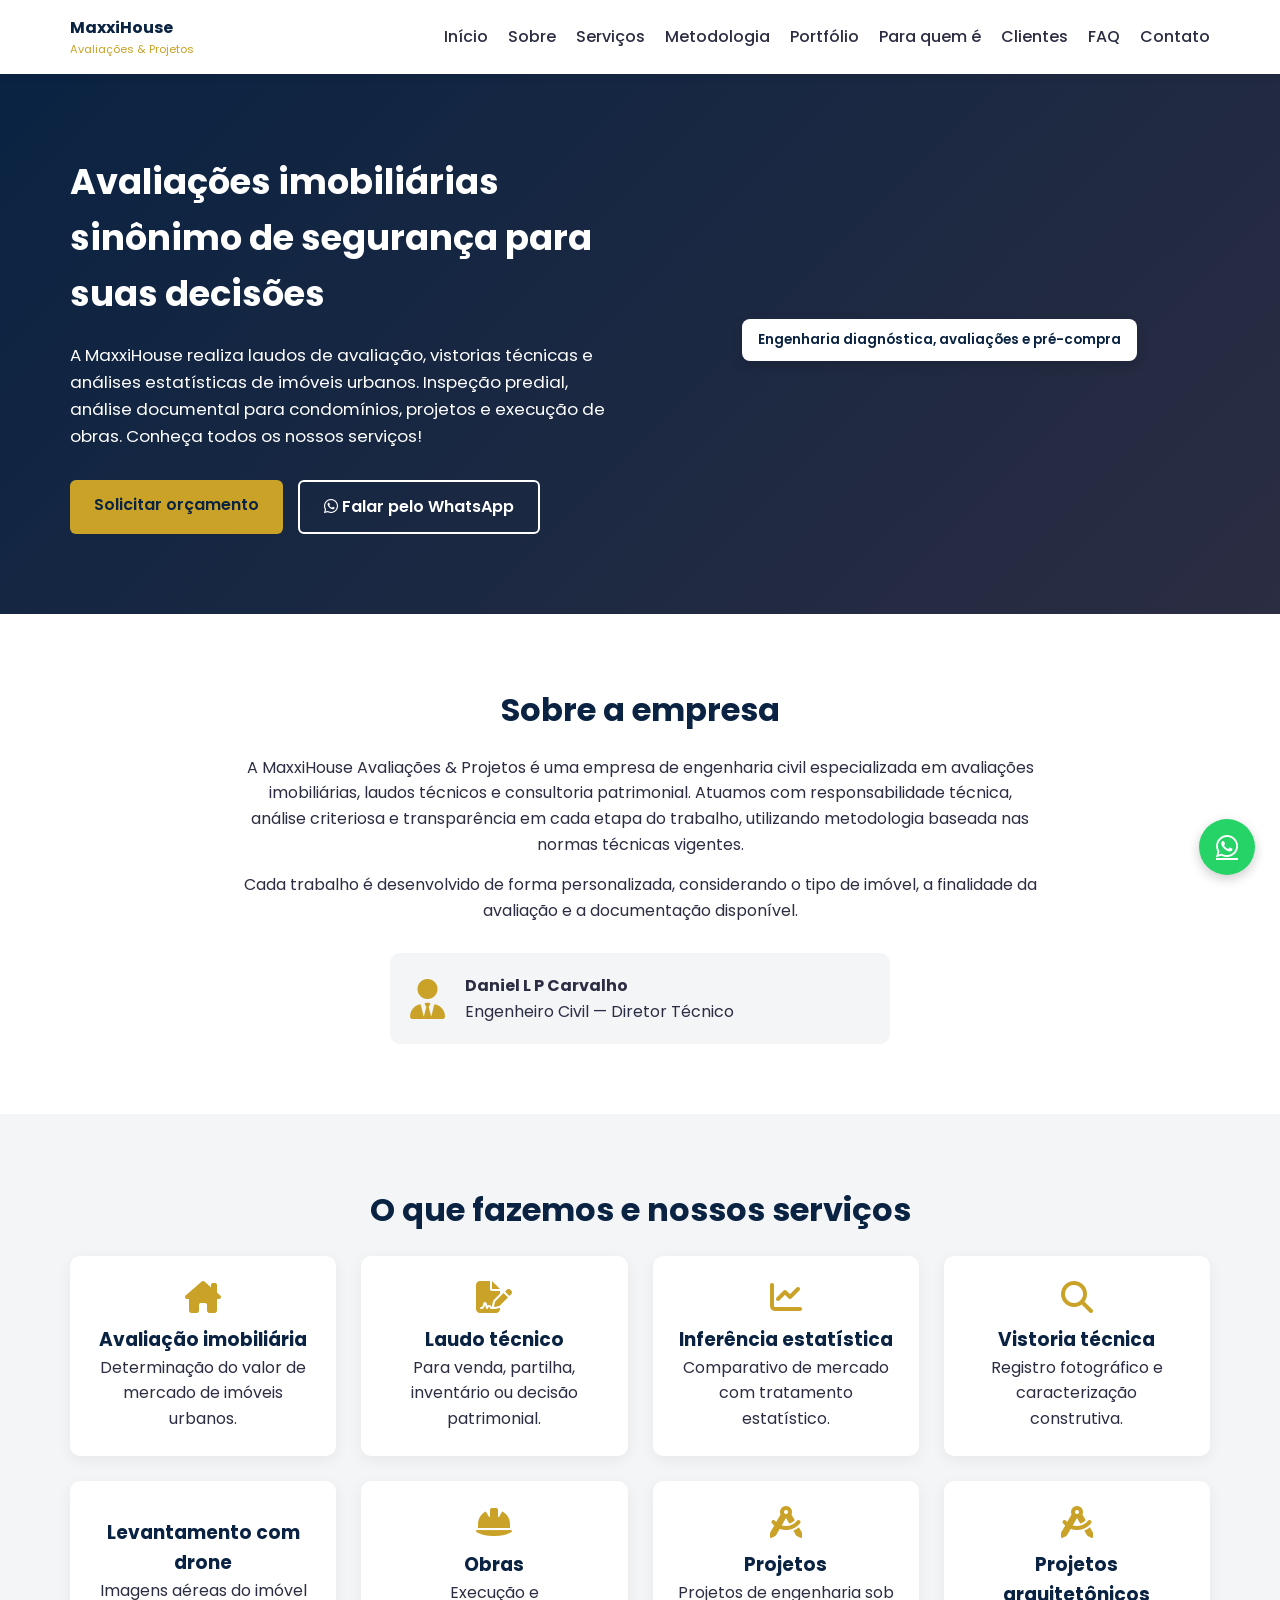
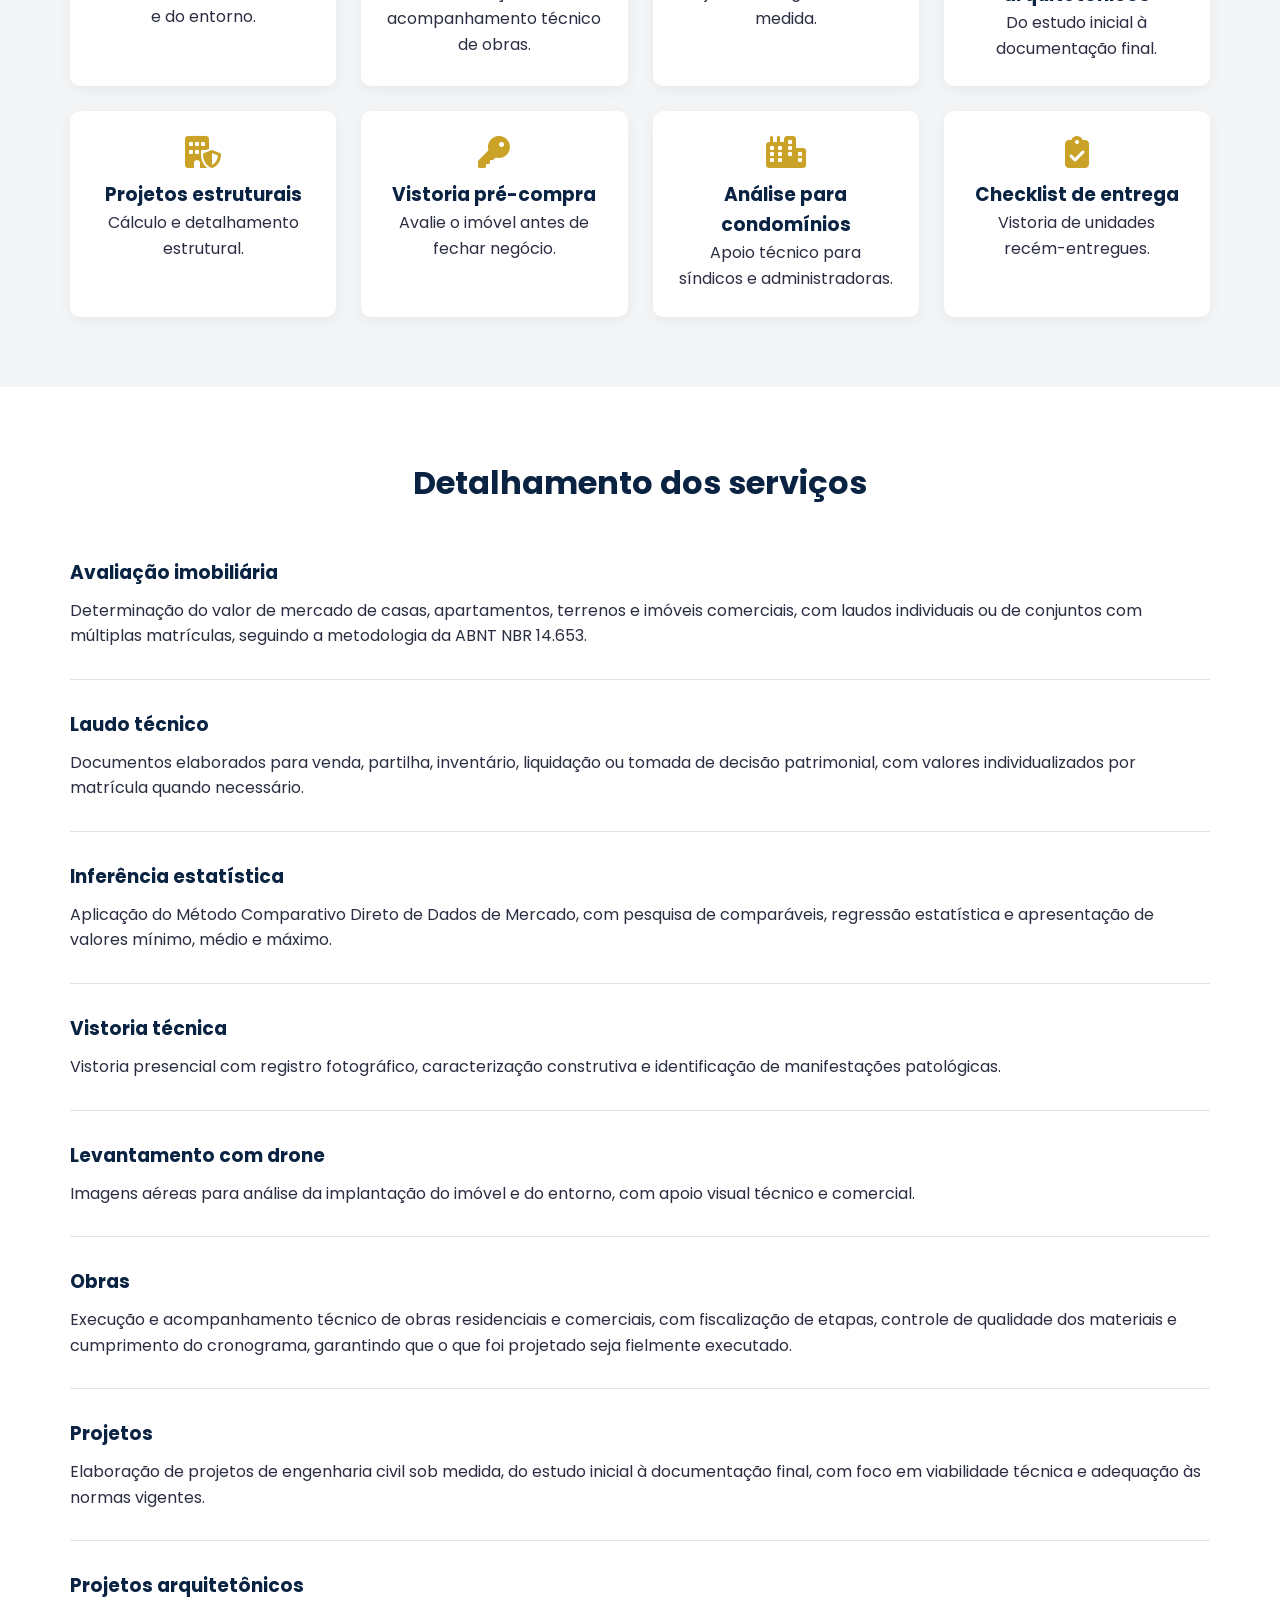
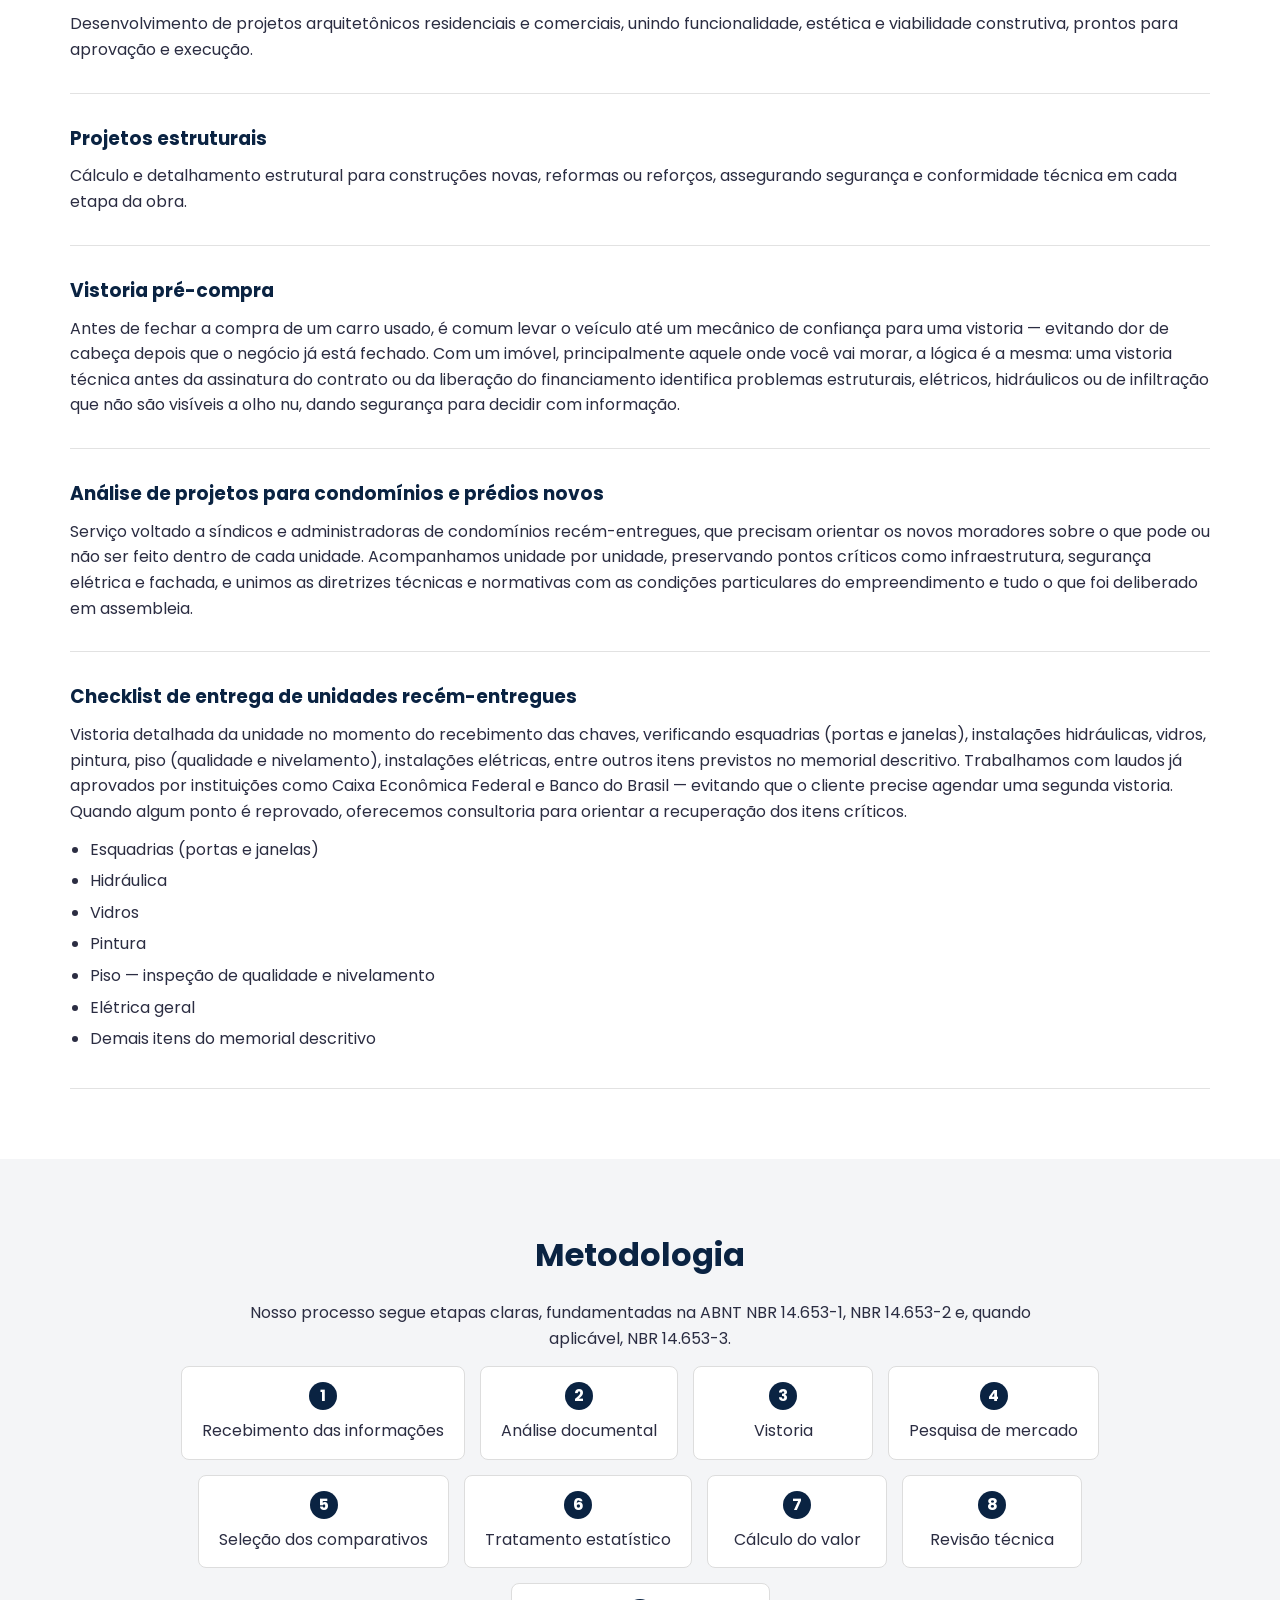
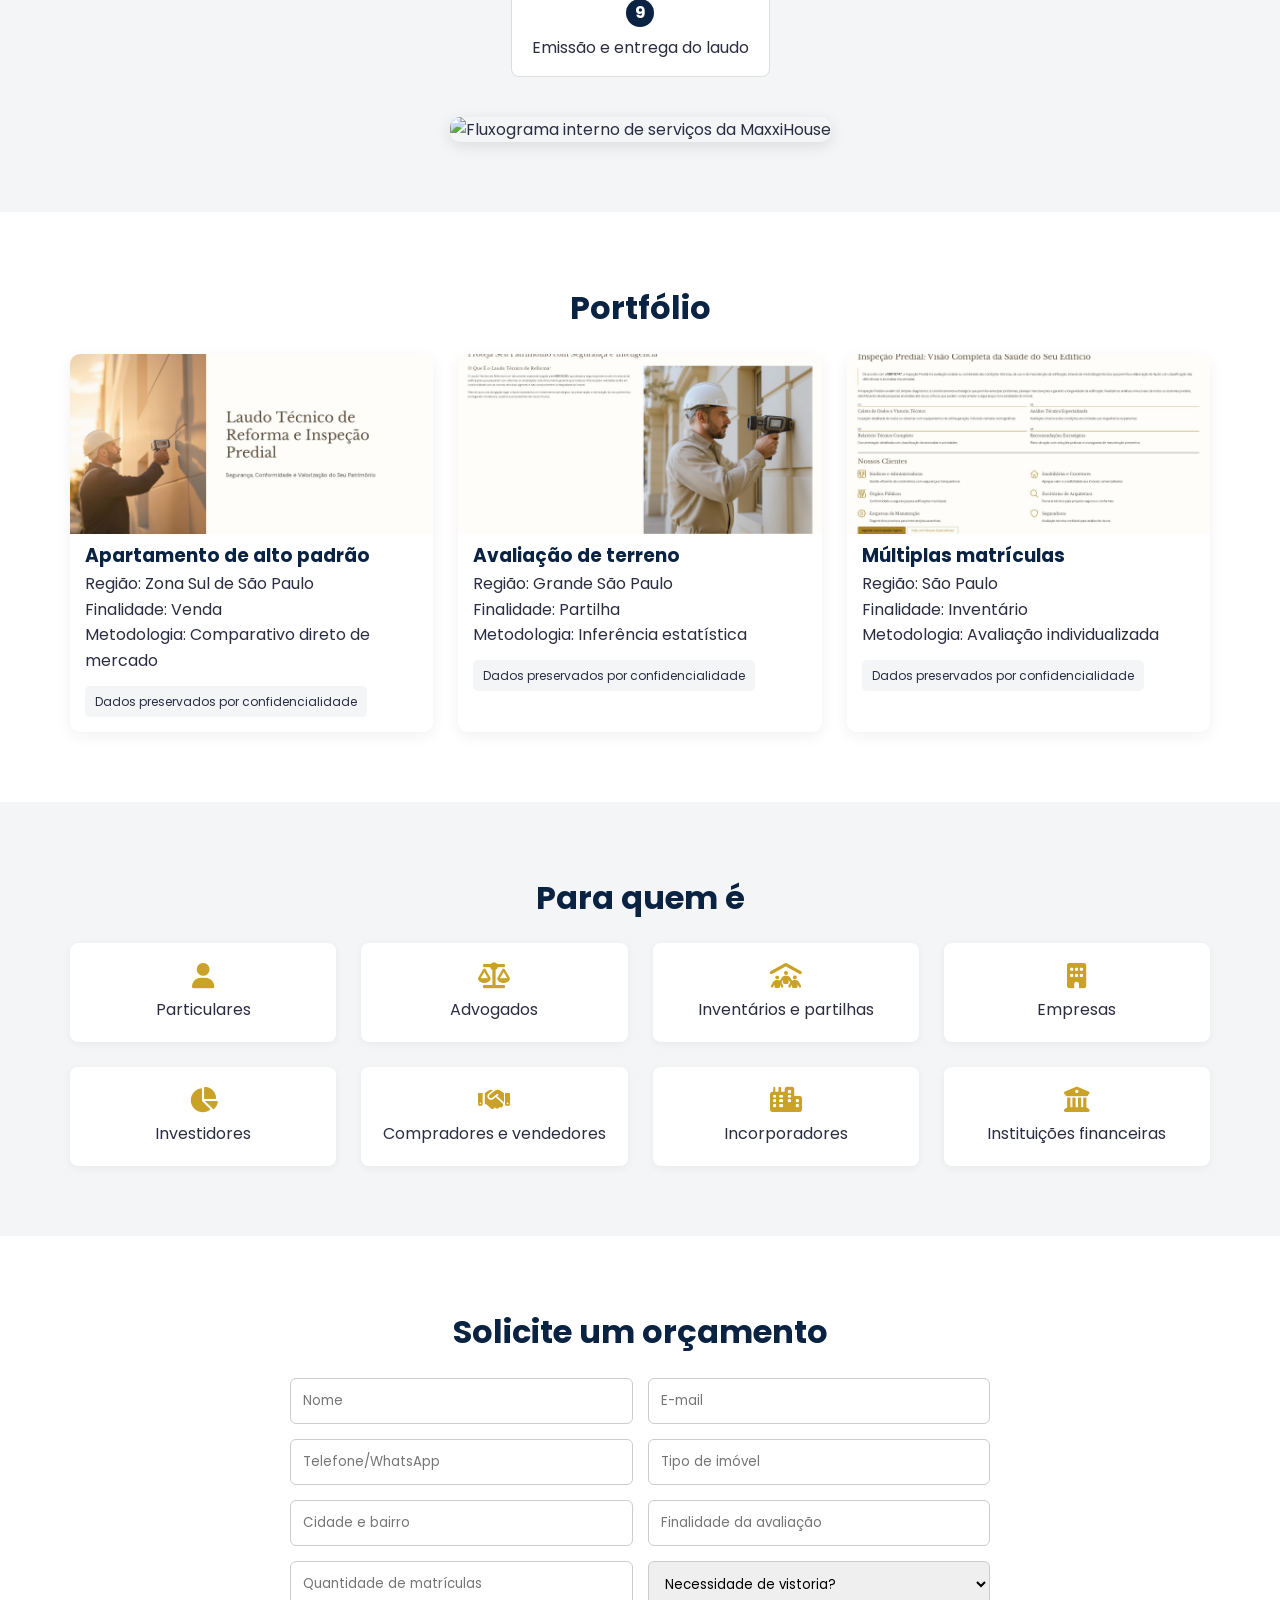
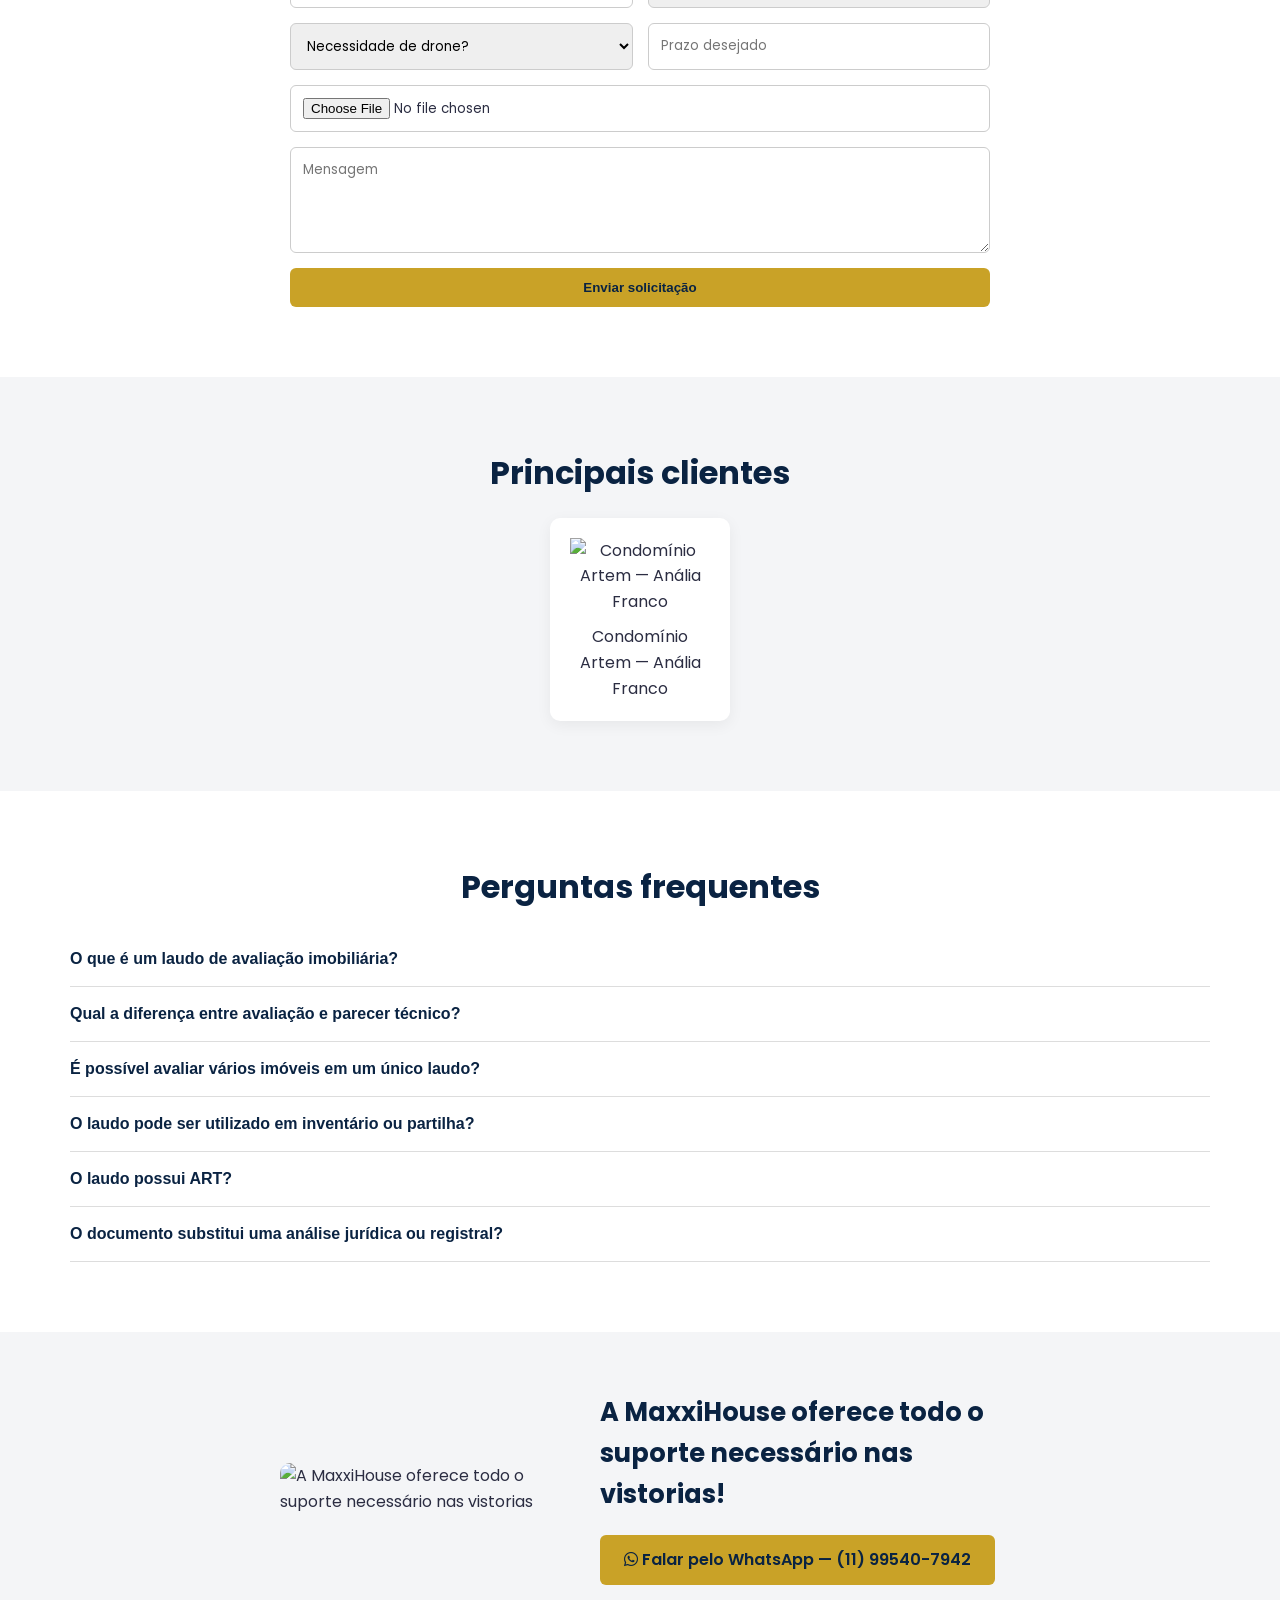
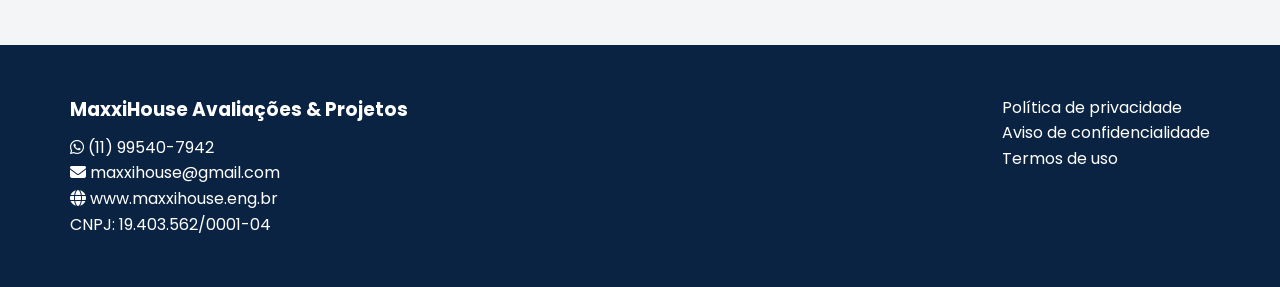
==== commit 5cc6a4f3: "Update index.html" ====
--- a/index.html
+++ b/index.html
@@ -34,15 +34,15 @@
 <section class="hero" id="inicio">
   <div class="container hero-flex">
     <div class="hero-content">
-      <h1>Avaliações imobiliárias com precisão técnica e segurança para suas decisões</h1>
-      <p>A MaxxiHouse realiza laudos de avaliação, vistorias técnicas e análises estatísticas de imóveis urbanos, com metodologia fundamentada na série ABNT NBR 14.653 e atendimento personalizado.</p>
+      <h1>Avaliações imobiliárias sinônimo de segurança para suas decisões</h1>
+      <p>A MaxxiHouse realiza laudos de avaliação, vistorias técnicas e análises estatísticas de imóveis urbanos. Inspeção predial, análise documental para condomínios, projetos e execução de obras. Conheça todos os nossos serviços!</p>
       <div class="hero-buttons">
         <a href="#orcamento" class="btn btn-primary">Solicitar orçamento</a>
         <a href="https://wa.me/5511995407942" target="_blank" class="btn btn-outline"><i class="fa-brands fa-whatsapp"></i> Falar pelo WhatsApp</a>
       </div>
     </div>
     <div class="hero-image">
-      <img src="ChatGPT_Image_26_de_ago_de_2026_22_06_49.png" alt="Engenheiro civil realizando vistoria técnica">
+      <img src="ChatGPT_Image_26_de_ago_de_2026_22_06_49.png" alt=>
       <span class="hero-badge">Engenharia diagnóstica, avaliações e pré-compra</span>
     </div>
   </div>
@@ -56,8 +56,8 @@
     <div class="responsavel-card">
       <i class="fa-solid fa-user-tie icon-lg"></i>
       <div>
-        <strong>Daniel Lucio Pereira de Carvalho</strong>
-        <p>Engenheiro Civil — CREA 5062783236 — Diretor Técnico</p>
+        <strong>Daniel L P Carvalho</strong>
+        <p>Engenheiro Civil — Diretor Técnico</p>
       </div>
     </div>
   </div>
--- a/style.css
+++ b/style.css
@@ -10,30 +10,35 @@
 .container{max-width:1180px;margin:0 auto;padding:0 20px;}
 h1,h2,h3{color:var(--azul-marinho);}
 h2{font-size:2rem;margin-bottom:20px;text-align:center;}
-.section{padding:70px 0;}
+.section{padding:70px 0;scroll-margin-top:90px;}
 .section-alt{background:var(--cinza-claro);}
 .section-text{max-width:800px;margin:0 auto 15px;text-align:center;}
 
 .header{position:sticky;top:0;background:var(--branco);box-shadow:0 2px 10px rgba(0,0,0,.06);z-index:100;}
-.header-inner{display:flex;align-items:center;justify-content:space-between;padding:15px 20px;}
+.header-inner{display:flex;align-items:center;justify-content:space-between;padding:15px 20px;flex-wrap:wrap;}
 .logo{font-weight:700;color:var(--azul-marinho);}
 .logo span{display:block;font-size:.7rem;font-weight:400;color:var(--dourado);}
-.nav{display:flex;gap:20px;}
+.nav{display:flex;gap:20px;flex-wrap:wrap;}
 .nav a{text-decoration:none;color:var(--cinza-grafite);font-weight:500;}
 .nav a:hover{color:var(--dourado);}
 .menu-toggle{display:none;background:none;border:none;font-size:1.5rem;color:var(--azul-marinho);cursor:pointer;}
 
-.btn{padding:12px 24px;border-radius:6px;text-decoration:none;font-weight:600;display:inline-block;transition:.3s;}
+.btn{padding:12px 24px;border-radius:6px;text-decoration:none;font-weight:600;display:inline-block;transition:.3s;border:none;cursor:pointer;}
 .btn-primary{background:var(--dourado);color:var(--azul-marinho);}
 .btn-primary:hover{opacity:.9;}
-.btn-outline{border:2px solid var(--branco);color:var(--branco);}
+.btn-outline{border:2px solid var(--branco);color:var(--branco);background:transparent;}
 .btn-outline:hover{background:var(--branco);color:var(--azul-marinho);}
 .nav-cta{display:none;}
 
-.hero{background:linear-gradient(135deg,var(--azul-marinho),var(--cinza-grafite));color:var(--branco);padding:100px 0;text-align:center;}
-.hero h1{color:var(--branco);font-size:2.4rem;max-width:800px;margin:0 auto 20px;}
-.hero p{max-width:650px;margin:0 auto 30px;font-size:1.05rem;}
-.hero-buttons{display:flex;gap:15px;justify-content:center;flex-wrap:wrap;}
+.hero{background:linear-gradient(135deg,var(--azul-marinho),var(--cinza-grafite));color:var(--branco);padding:80px 0;}
+.hero-flex{display:flex;align-items:center;gap:50px;}
+.hero-content{flex:1;text-align:left;}
+.hero-content h1{color:var(--branco);font-size:2.2rem;margin-bottom:20px;}
+.hero-content p{max-width:550px;margin-bottom:30px;font-size:1.05rem;}
+.hero-buttons{display:flex;gap:15px;flex-wrap:wrap;justify-content:flex-start;}
+.hero-image{flex:1;position:relative;text-align:center;}
+.hero-image img{max-width:100%;border-radius:12px;}
+.hero-badge{display:inline-block;margin-top:-25px;position:relative;background:var(--branco);color:var(--azul-marinho);padding:10px 16px;border-radius:8px;font-weight:600;font-size:.85rem;box-shadow:0 4px 12px rgba(0,0,0,.15);}
 
 .responsavel-card{display:flex;align-items:center;gap:20px;background:var(--cinza-claro);padding:20px;border-radius:10px;max-width:500px;margin:30px auto 0;}
 .icon-lg{font-size:2.5rem;color:var(--dourado);}
@@ -42,13 +47,21 @@
 .grid-4{grid-template-columns:repeat(4,1fr);}
 .grid-3{grid-template-columns:repeat(3,1fr);}
 
-.card{background:var(--branco);padding:25px;border-radius:10px;box-shadow:0 4px 15px rgba(0,0,0,.06);text-align:center;transition:.3s;}
+.card{display:block;background:var(--branco);padding:25px;border-radius:10px;box-shadow:0 4px 15px rgba(0,0,0,.06);text-align:center;transition:.3s;text-decoration:none;color:inherit;}
 .card:hover{transform:translateY(-5px);}
-.card i{font-size:2rem;color:var(--dourado);margin-bottom:12px;}
+.card i{font-size:2rem;color:var(--dourado);margin-bottom:12px;display:block;}
+
+.servico-detalhe{padding:30px 0;border-bottom:1px solid #e2e2e2;scroll-margin-top:100px;}
+.servico-detalhe h3{margin-bottom:10px;}
+.checklist-itens{margin-top:12px;padding-left:20px;}
+.checklist-itens li{margin-bottom:6px;}
 
 .timeline{display:flex;flex-wrap:wrap;gap:15px;justify-content:center;}
 .timeline-step{background:var(--branco);border:1px solid #ddd;padding:15px 20px;border-radius:8px;min-width:180px;text-align:center;}
 .timeline-step span{display:block;background:var(--azul-marinho);color:var(--branco);width:28px;height:28px;border-radius:50%;line-height:28px;margin:0 auto 8px;font-weight:700;}
+
+.fluxograma-box{margin-top:40px;text-align:center;}
+.fluxograma-box img{max-width:100%;border-radius:10px;box-shadow:0 4px 15px rgba(0,0,0,.1);}
 
 .portfolio-card{background:var(--branco);border-radius:10px;overflow:hidden;box-shadow:0 4px 15px rgba(0,0,0,.06);}
 .portfolio-card img{width:100%;height:180px;object-fit:cover;}
@@ -62,10 +75,19 @@
 .form-row{display:flex;gap:15px;}
 .form input,.form select,.form textarea{width:100%;padding:12px;border:1px solid #ccc;border-radius:6px;font-family:inherit;}
 
+.clientes-grid{display:flex;justify-content:center;gap:30px;flex-wrap:wrap;}
+.cliente-card{background:var(--branco);padding:20px;border-radius:10px;text-align:center;box-shadow:0 4px 15px rgba(0,0,0,.06);width:180px;}
+.cliente-card img{max-width:100%;height:auto;margin-bottom:10px;}
+
 .accordion-item{border-bottom:1px solid #ddd;}
 .accordion-header{width:100%;text-align:left;background:none;border:none;padding:18px 0;font-weight:600;font-size:1rem;cursor:pointer;color:var(--azul-marinho);}
 .accordion-body{max-height:0;overflow:hidden;transition:max-height .3s ease;}
 .accordion-body p{padding-bottom:15px;}
+
+.cta-suporte{background:var(--cinza-claro);padding:60px 0;}
+.cta-inner{display:flex;align-items:center;justify-content:center;gap:40px;flex-wrap:wrap;text-align:left;}
+.cta-inner img{max-width:280px;border-radius:10px;}
+.cta-text h2{color:var(--azul-marinho);font-size:1.6rem;max-width:400px;margin-bottom:20px;text-align:left;}
 
 .footer{background:var(--azul-marinho);color:var(--branco);padding:50px 0;}
 .footer-inner{display:flex;justify-content:space-between;flex-wrap:wrap;gap:30px;}
@@ -80,19 +102,14 @@
   .menu-toggle{display:block;}
   .grid-4,.grid-3{grid-template-columns:1fr 1fr;}
   .form-row{flex-direction:column;}
+  .hero-flex{flex-direction:column;text-align:center;}
+  .hero-content{text-align:center;}
+  .hero-buttons{justify-content:center;}
+  .cta-inner{flex-direction:column;text-align:center;}
+  .cta-text h2{margin:0 auto 20px;text-align:center;}
 }
 @media(max-width:600px){
   .grid-4,.grid-3{grid-template-columns:1fr;}
-  .hero h1{font-size:1.8rem;}
+  .hero-content h1{font-size:1.8rem;}
   .footer-inner{flex-direction:column;}
 }
-.servico-detalhe{padding:30px 0;border-bottom:1px solid #e2e2e2;scroll-margin-top:100px;}
-.servico-detalhe h3{margin-bottom:10px;}
-.checklist-itens{margin-top:12px;padding-left:20px;}
-.checklist-itens li{margin-bottom:6px;}
-
-.clientes-grid{display:flex;justify-content:center;gap:30px;flex-wrap:wrap;}
-.cliente-card{background:var(--branco);padding:20px;border-radius:10px;text-align:center;box-shadow:0 4px 15px rgba(0,0,0,.06);width:180px;}
-.cliente-card img{max-width:100%;height:auto;margin-bottom:10px;}
-
-.card{display:block;text-decoration:none;color:inherit;}
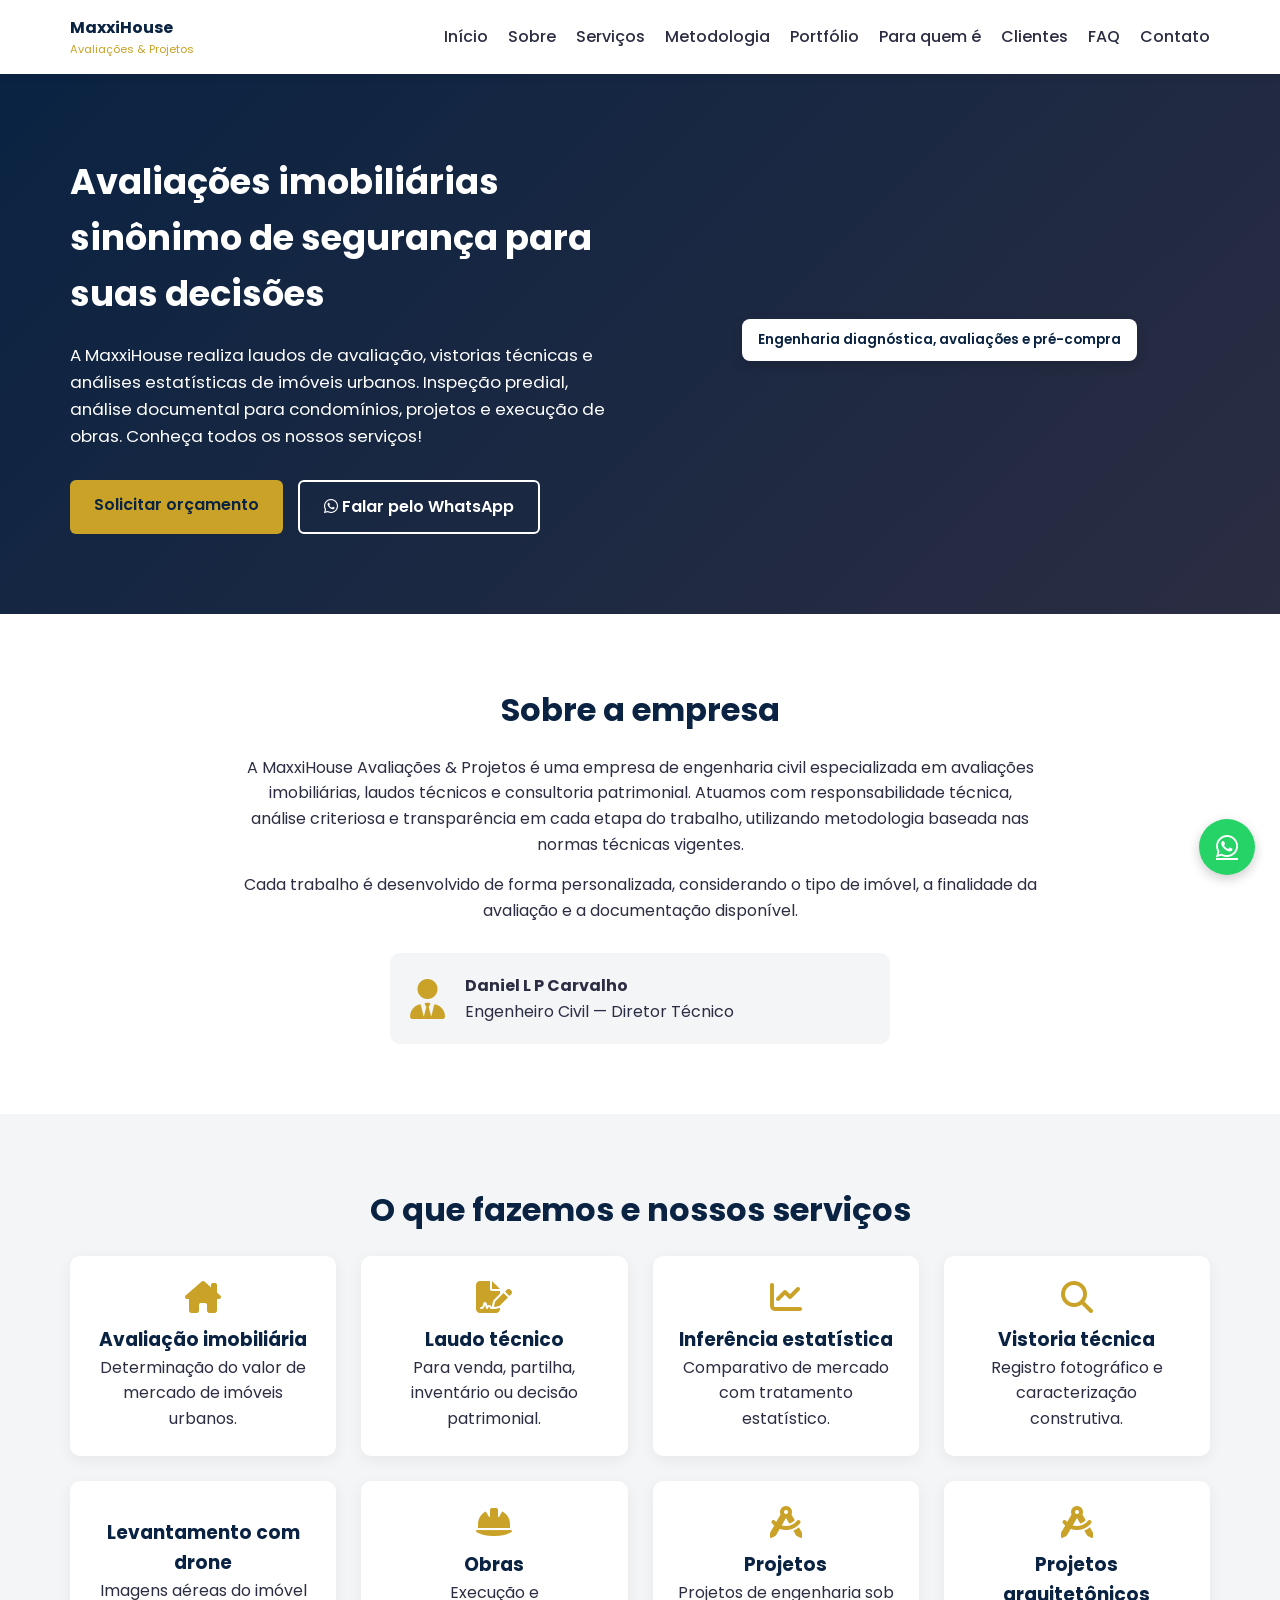
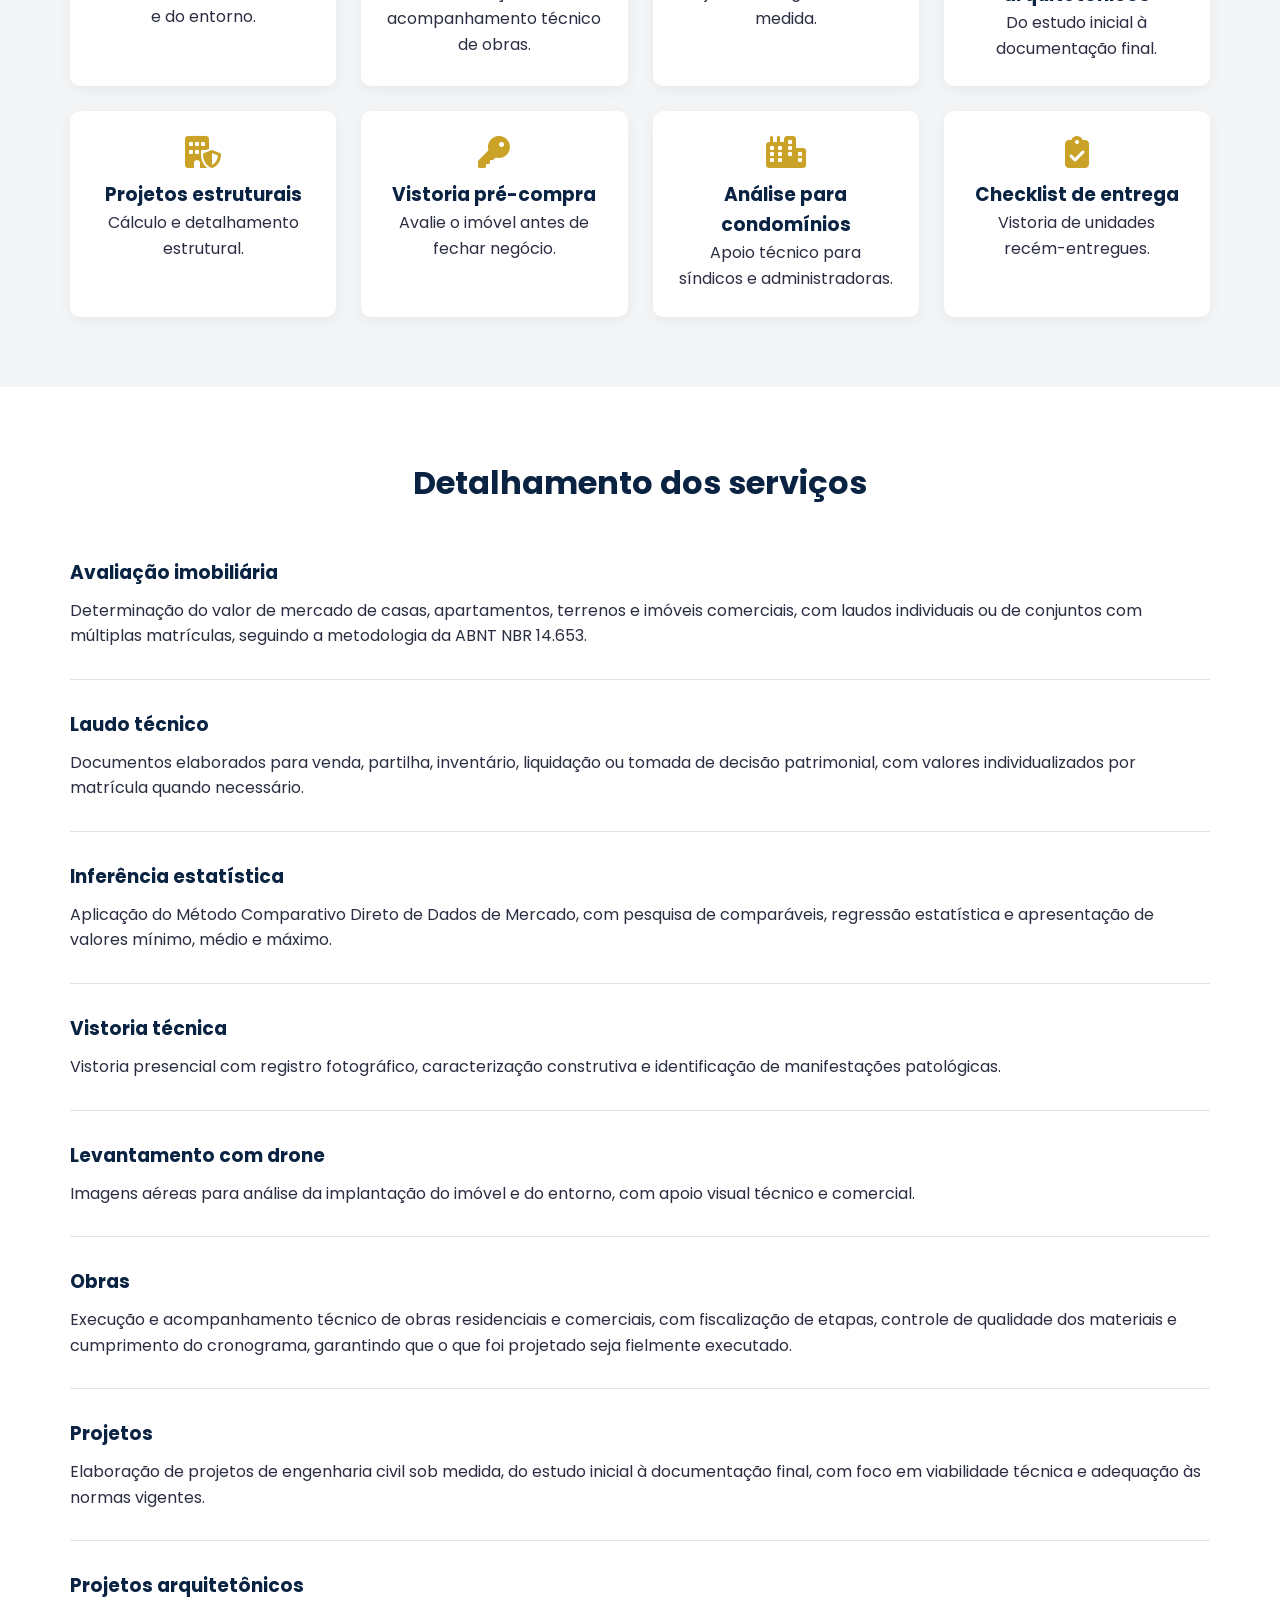
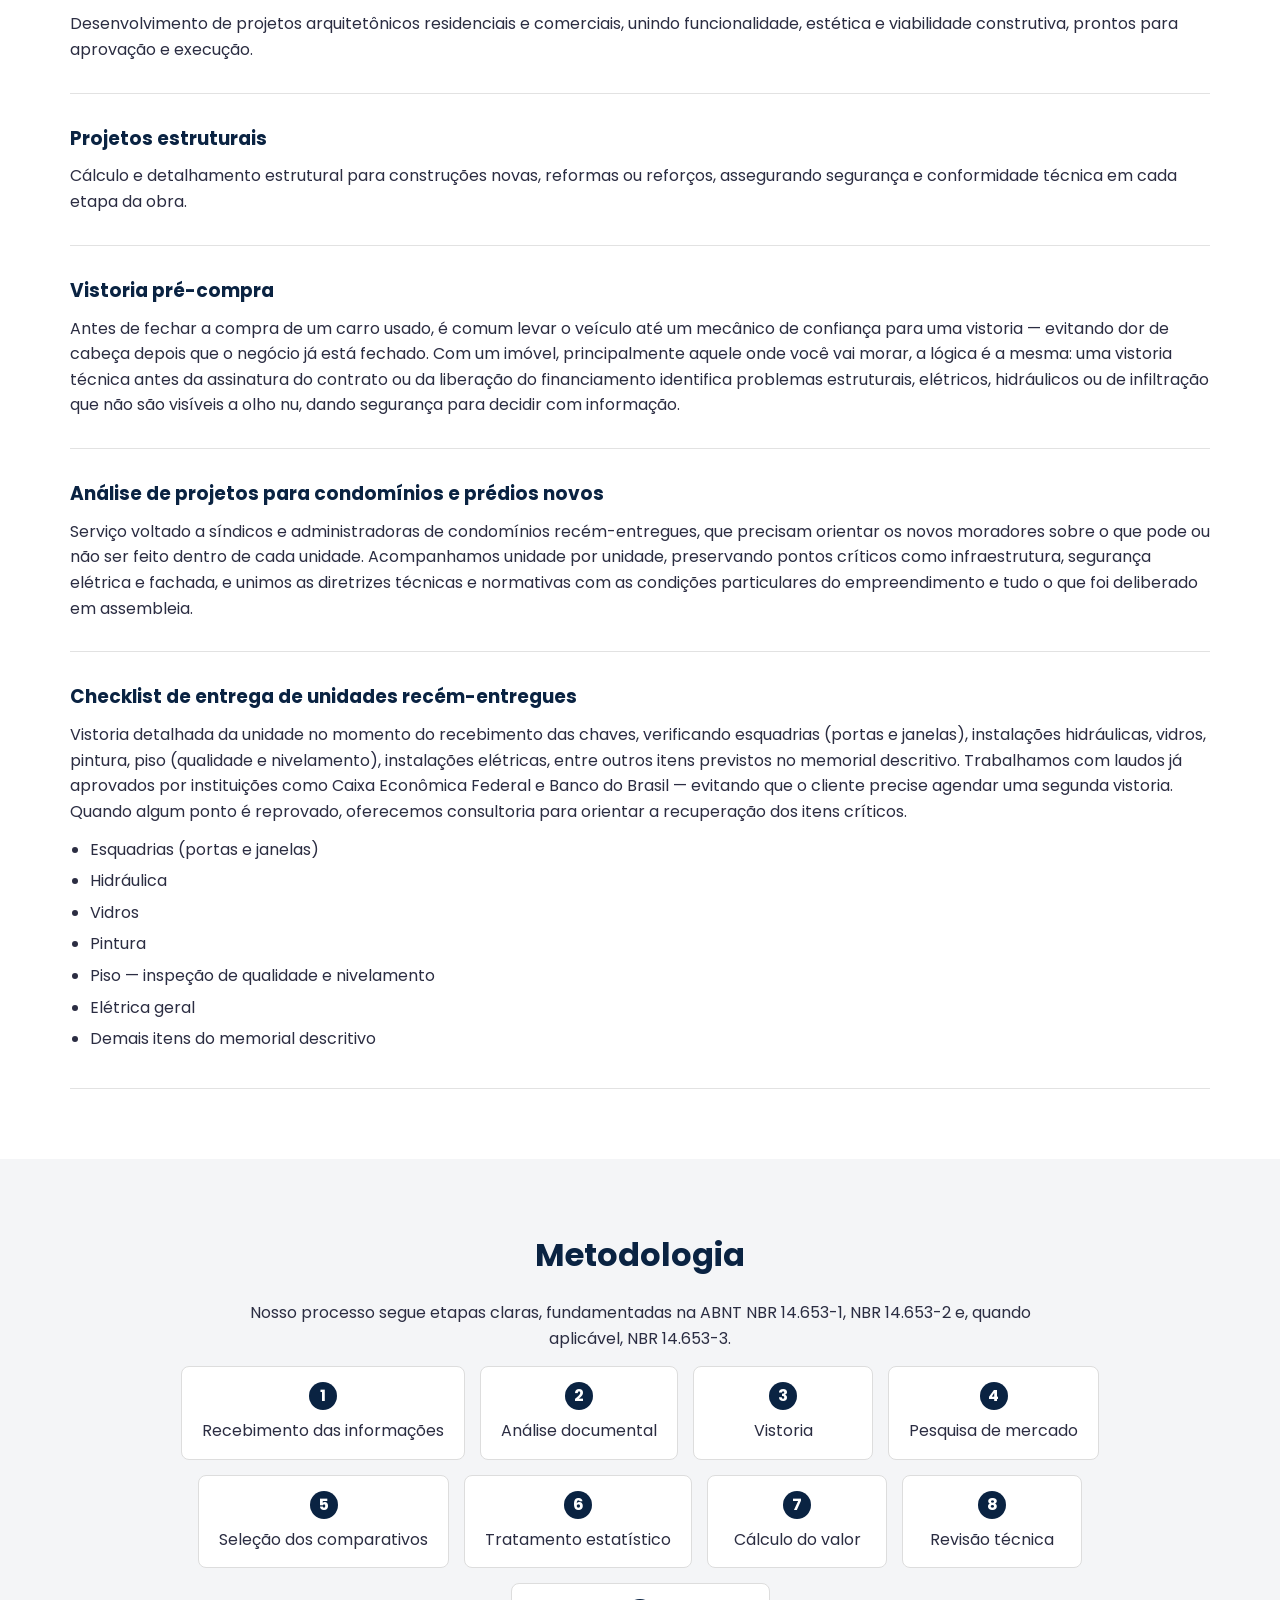
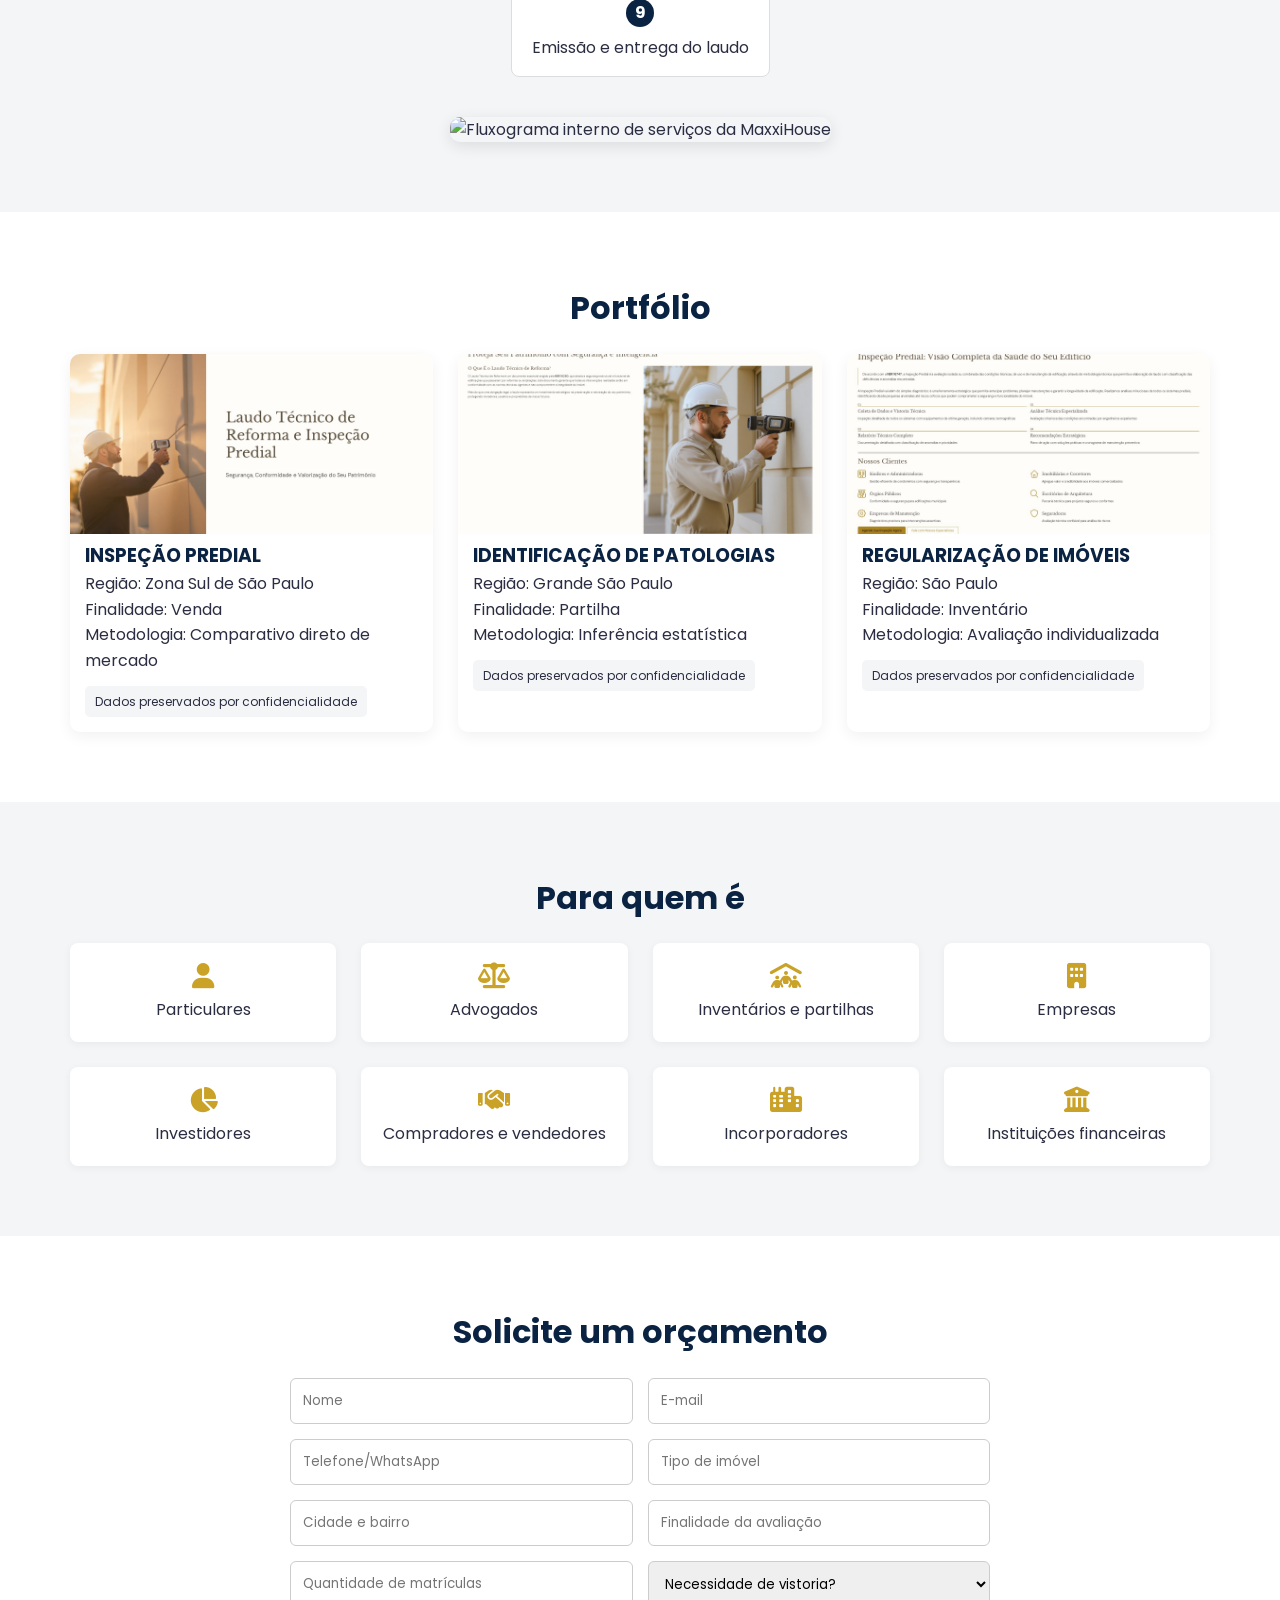
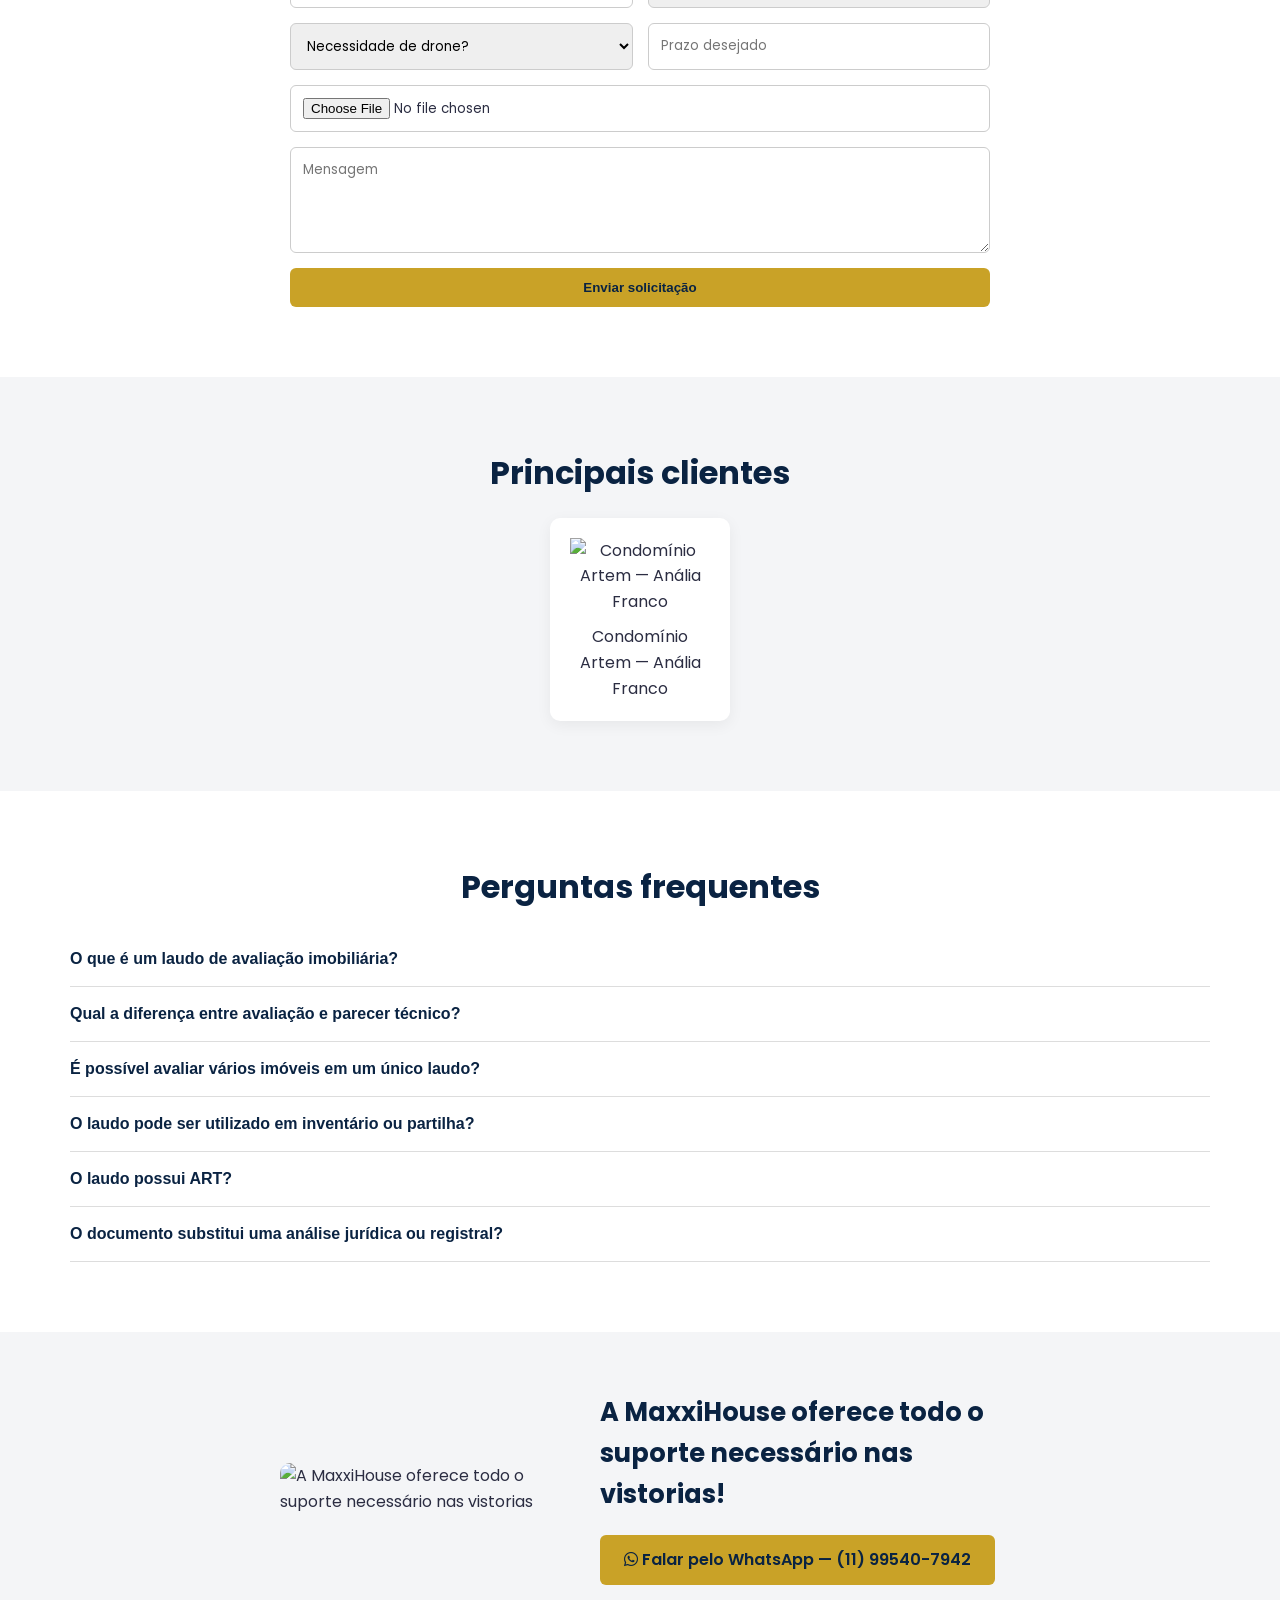
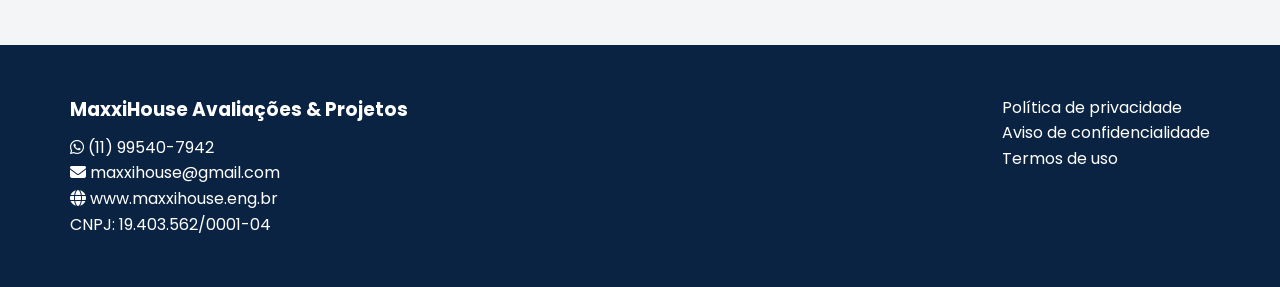
==== commit 56bd9b37: "Update index.html" ====
--- a/index.html
+++ b/index.html
@@ -186,19 +186,19 @@
     <div class="grid grid-3">
       <div class="portfolio-card">
         <img src="Slide1.JPG" alt="Avaliação de apartamento de alto padrão">
-        <h3>Apartamento de alto padrão</h3>
+        <h3>INSPEÇÃO PREDIAL</h3>
         <p>Região: Zona Sul de São Paulo<br>Finalidade: Venda<br>Metodologia: Comparativo direto de mercado</p>
         <span class="badge">Dados preservados por confidencialidade</span>
       </div>
       <div class="portfolio-card">
         <img src="Slide2.JPG" alt="Avaliação de terreno">
-        <h3>Avaliação de terreno</h3>
+        <h3>IDENTIFICAÇÃO DE PATOLOGIAS</h3>
         <p>Região: Grande São Paulo<br>Finalidade: Partilha<br>Metodologia: Inferência estatística</p>
         <span class="badge">Dados preservados por confidencialidade</span>
       </div>
       <div class="portfolio-card">
         <img src="Slide3.JPG" alt="Imóvel com múltiplas matrículas">
-        <h3>Múltiplas matrículas</h3>
+        <h3>REGULARIZAÇÃO DE IMÓVEIS</h3>
         <p>Região: São Paulo<br>Finalidade: Inventário<br>Metodologia: Avaliação individualizada</p>
         <span class="badge">Dados preservados por confidencialidade</span>
       </div>
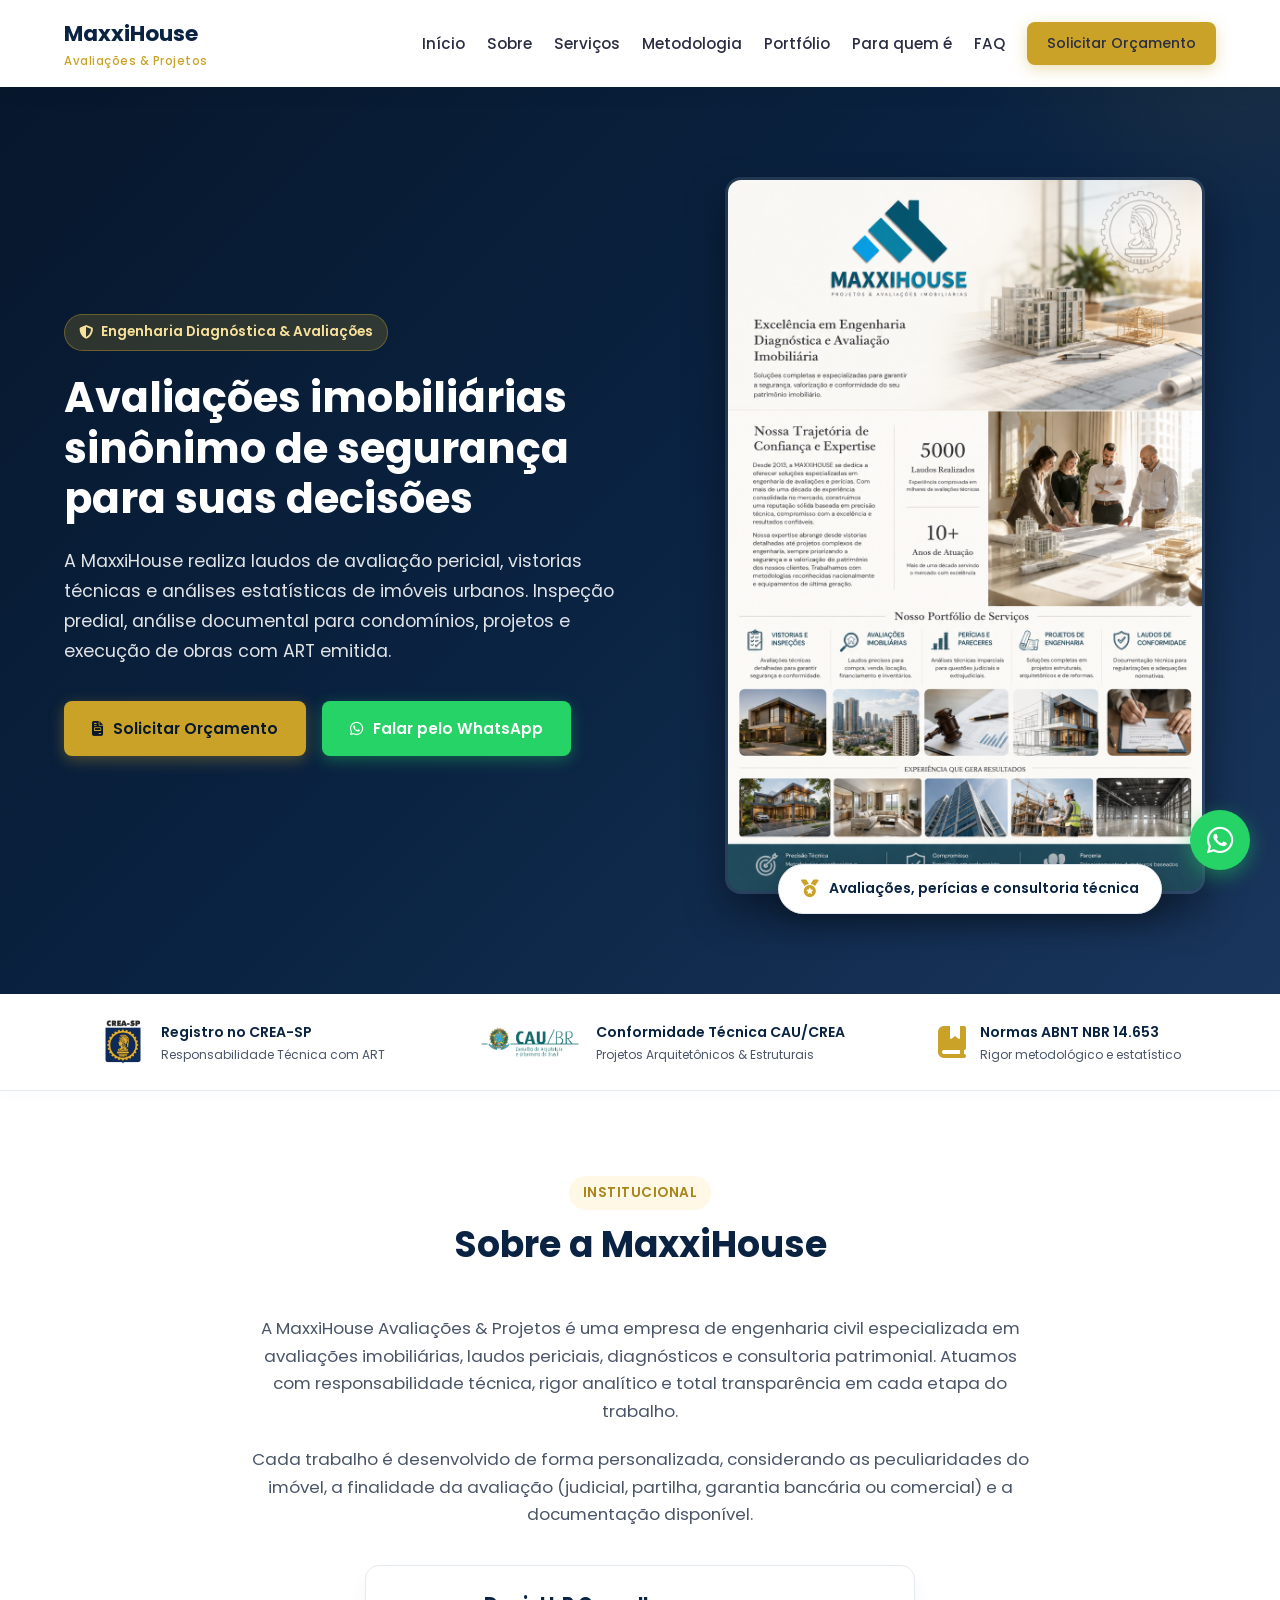
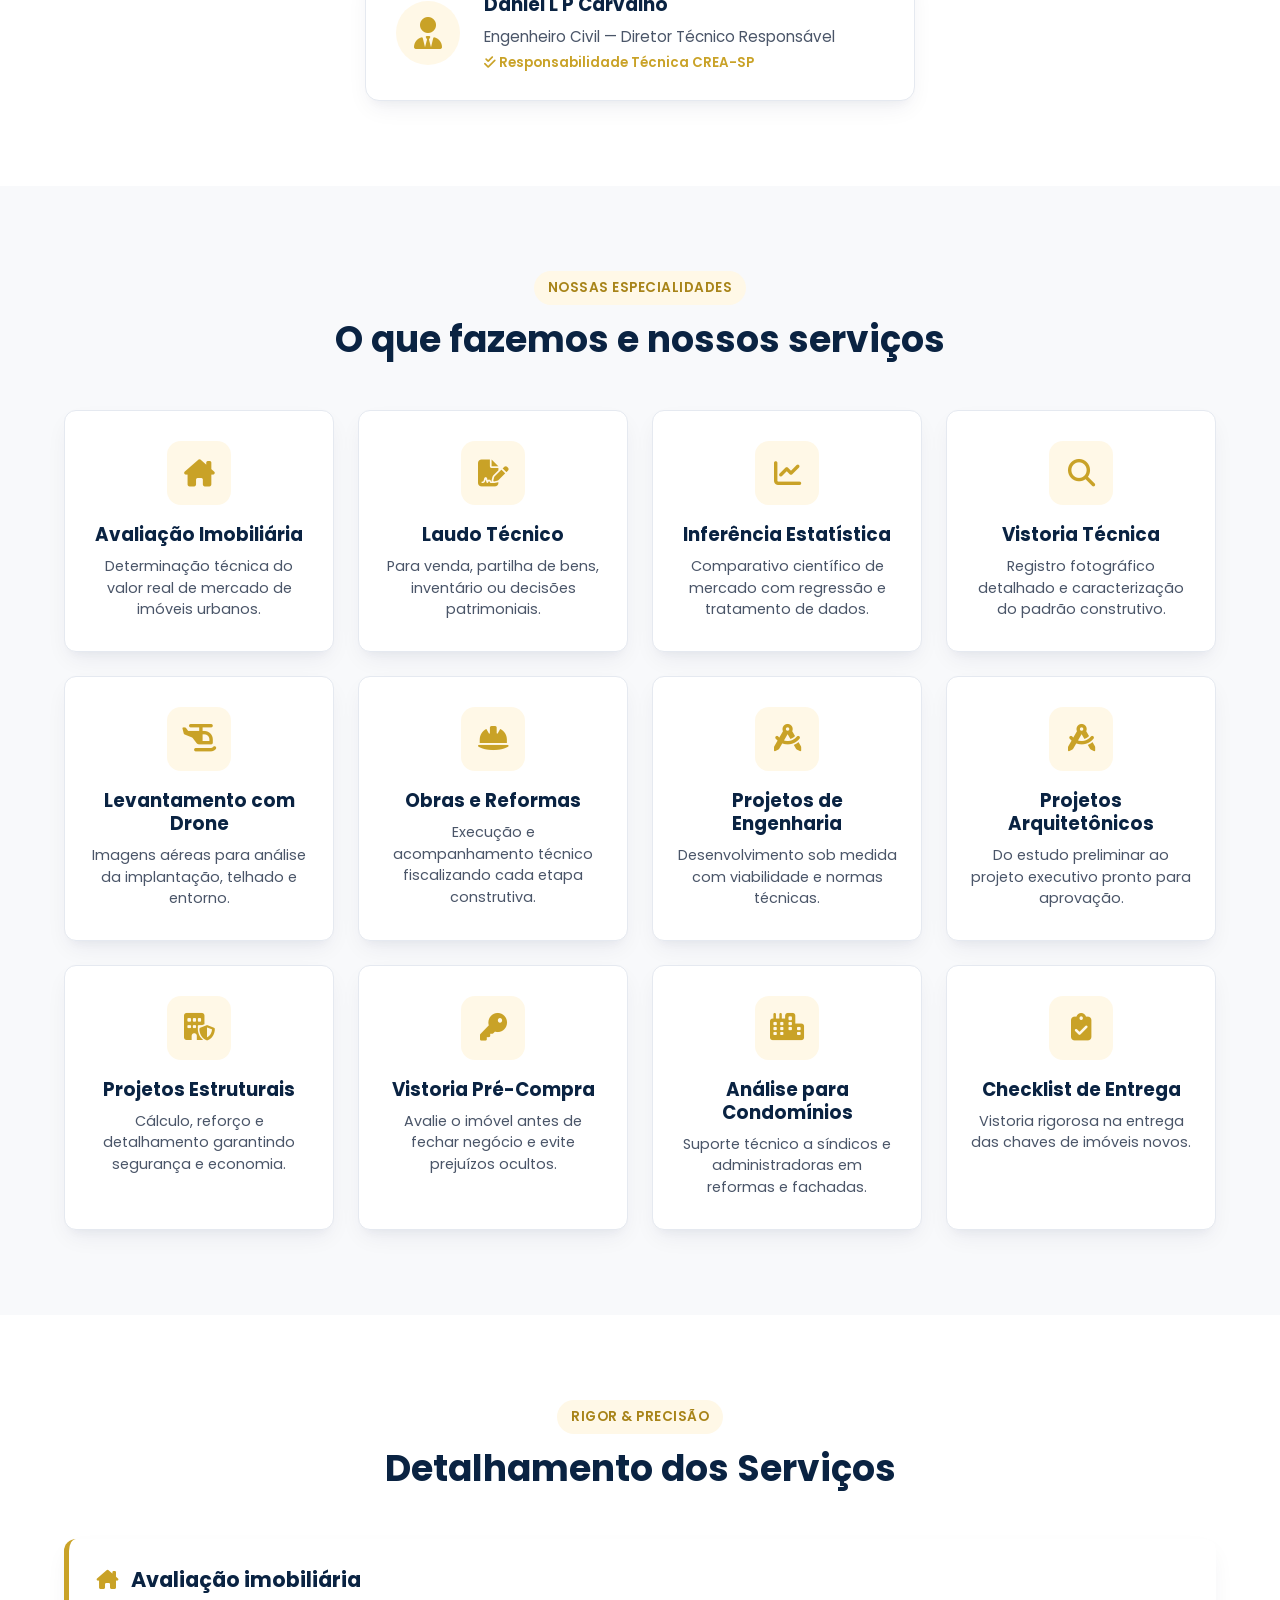
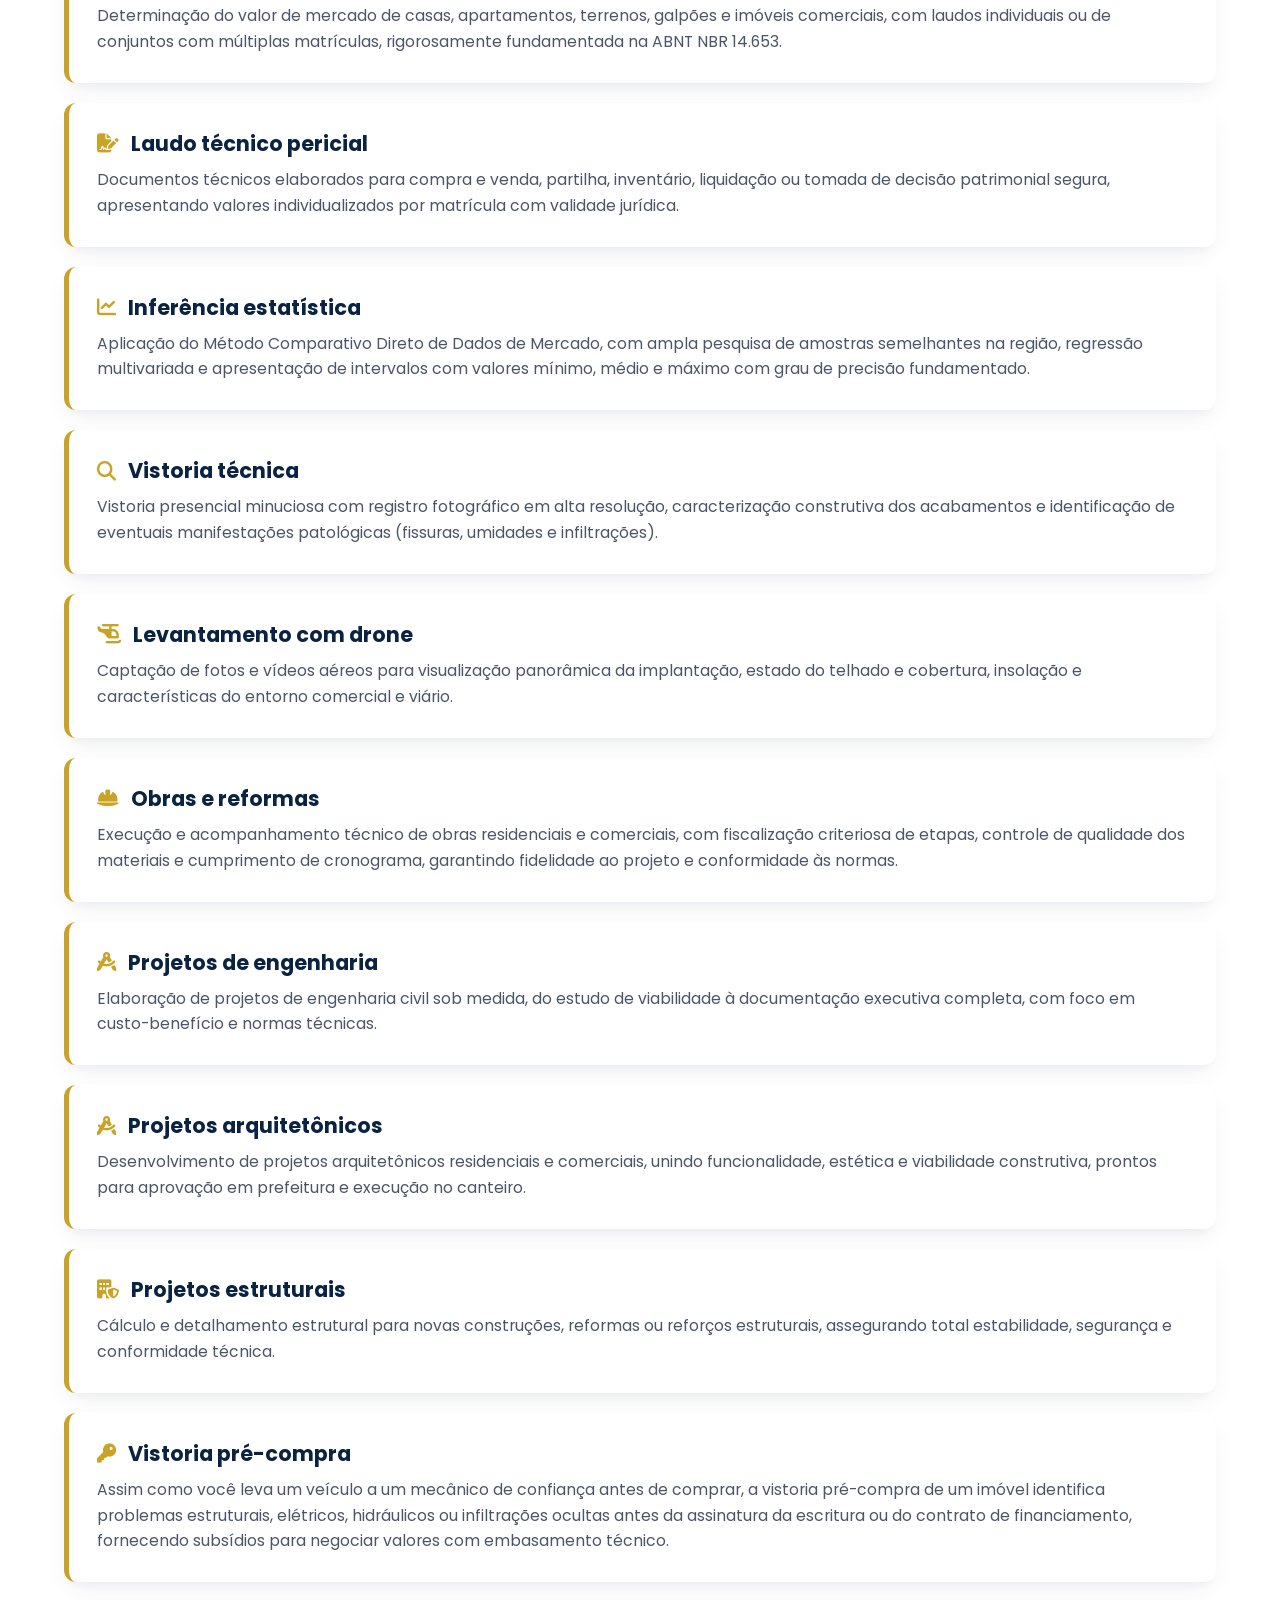
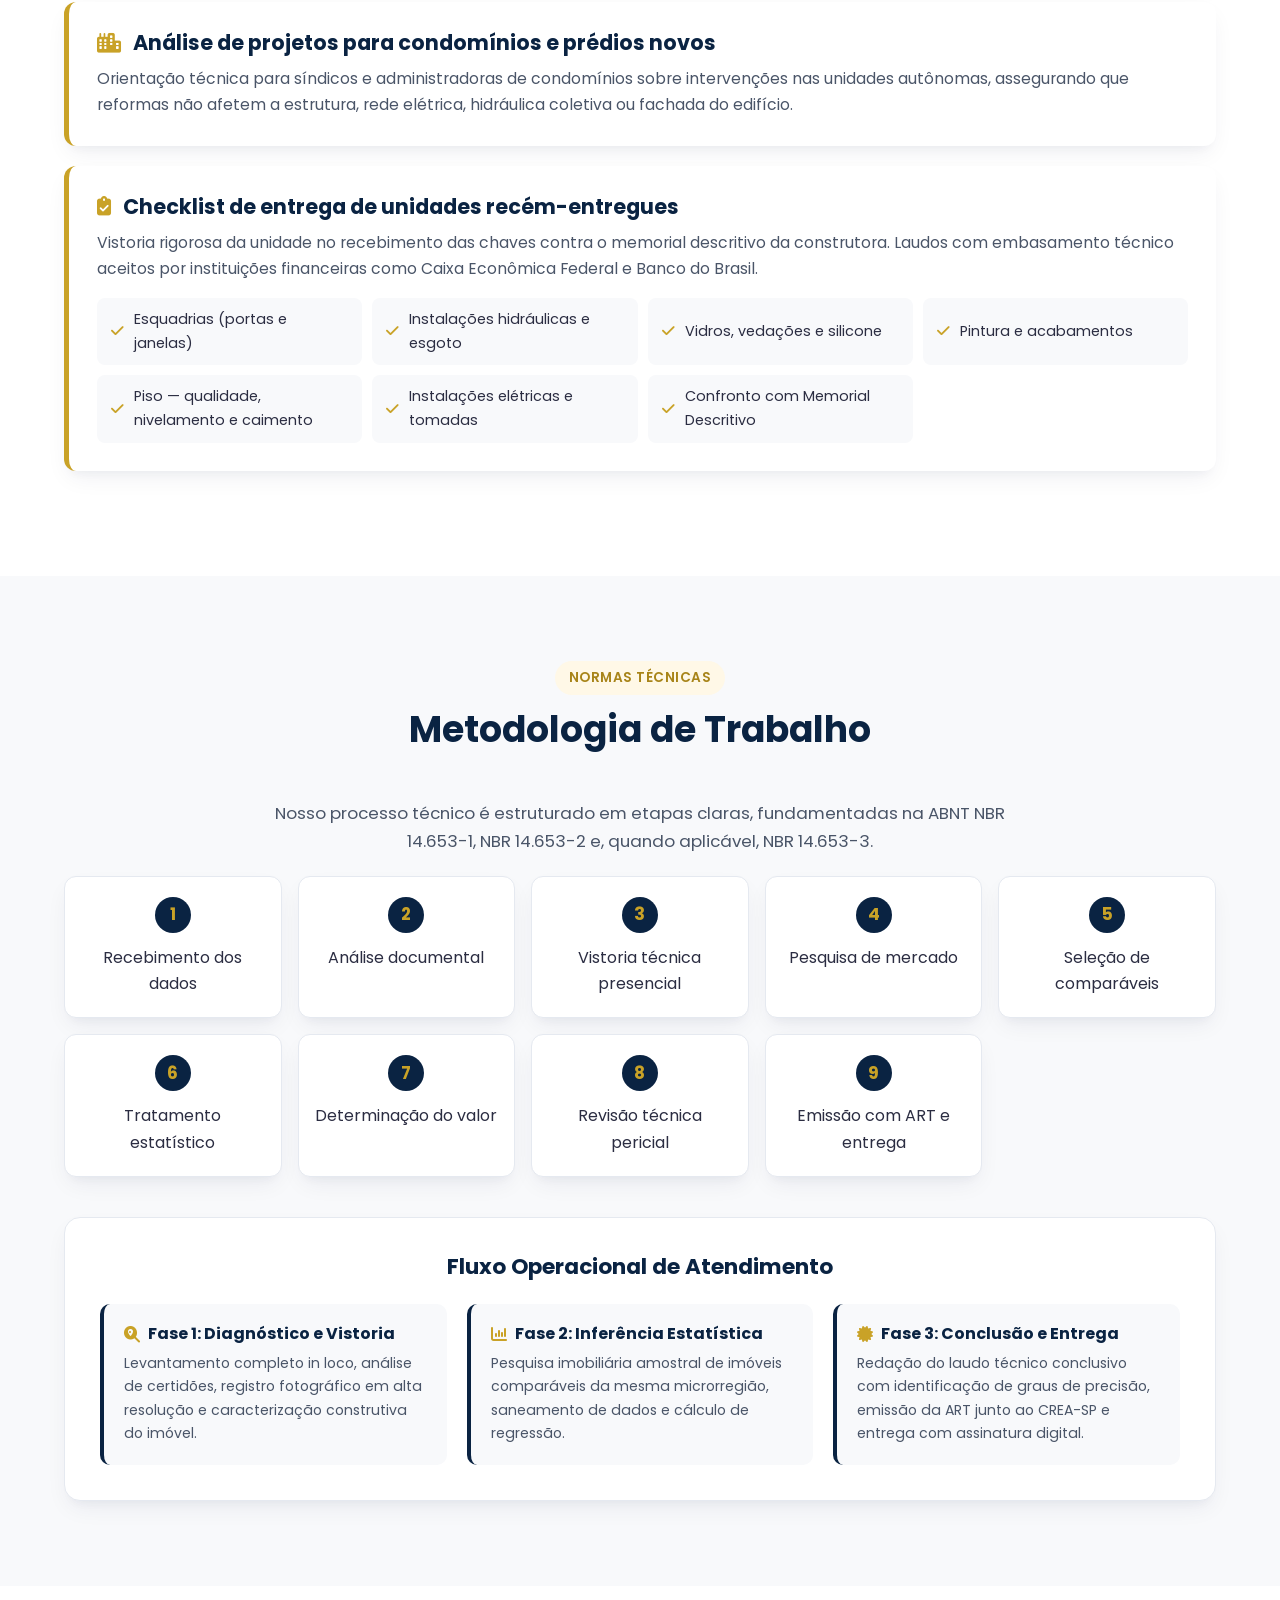
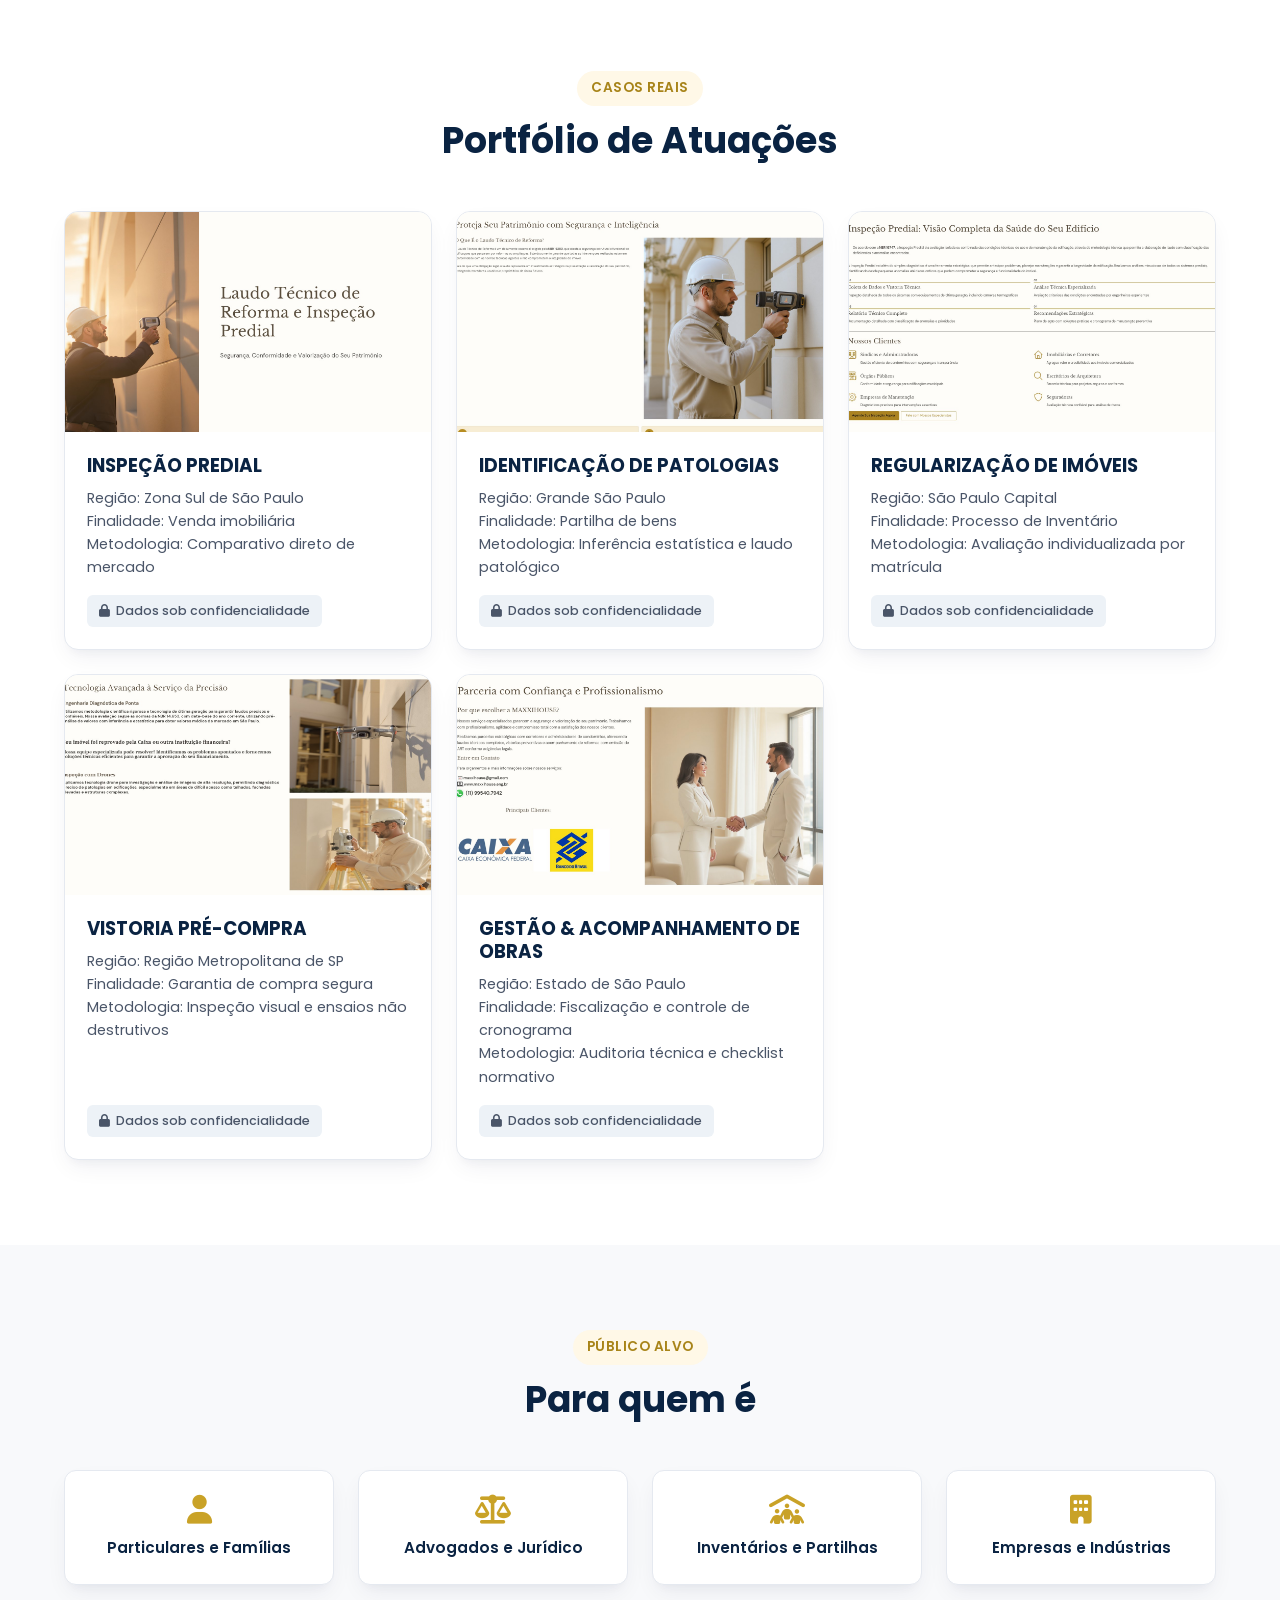
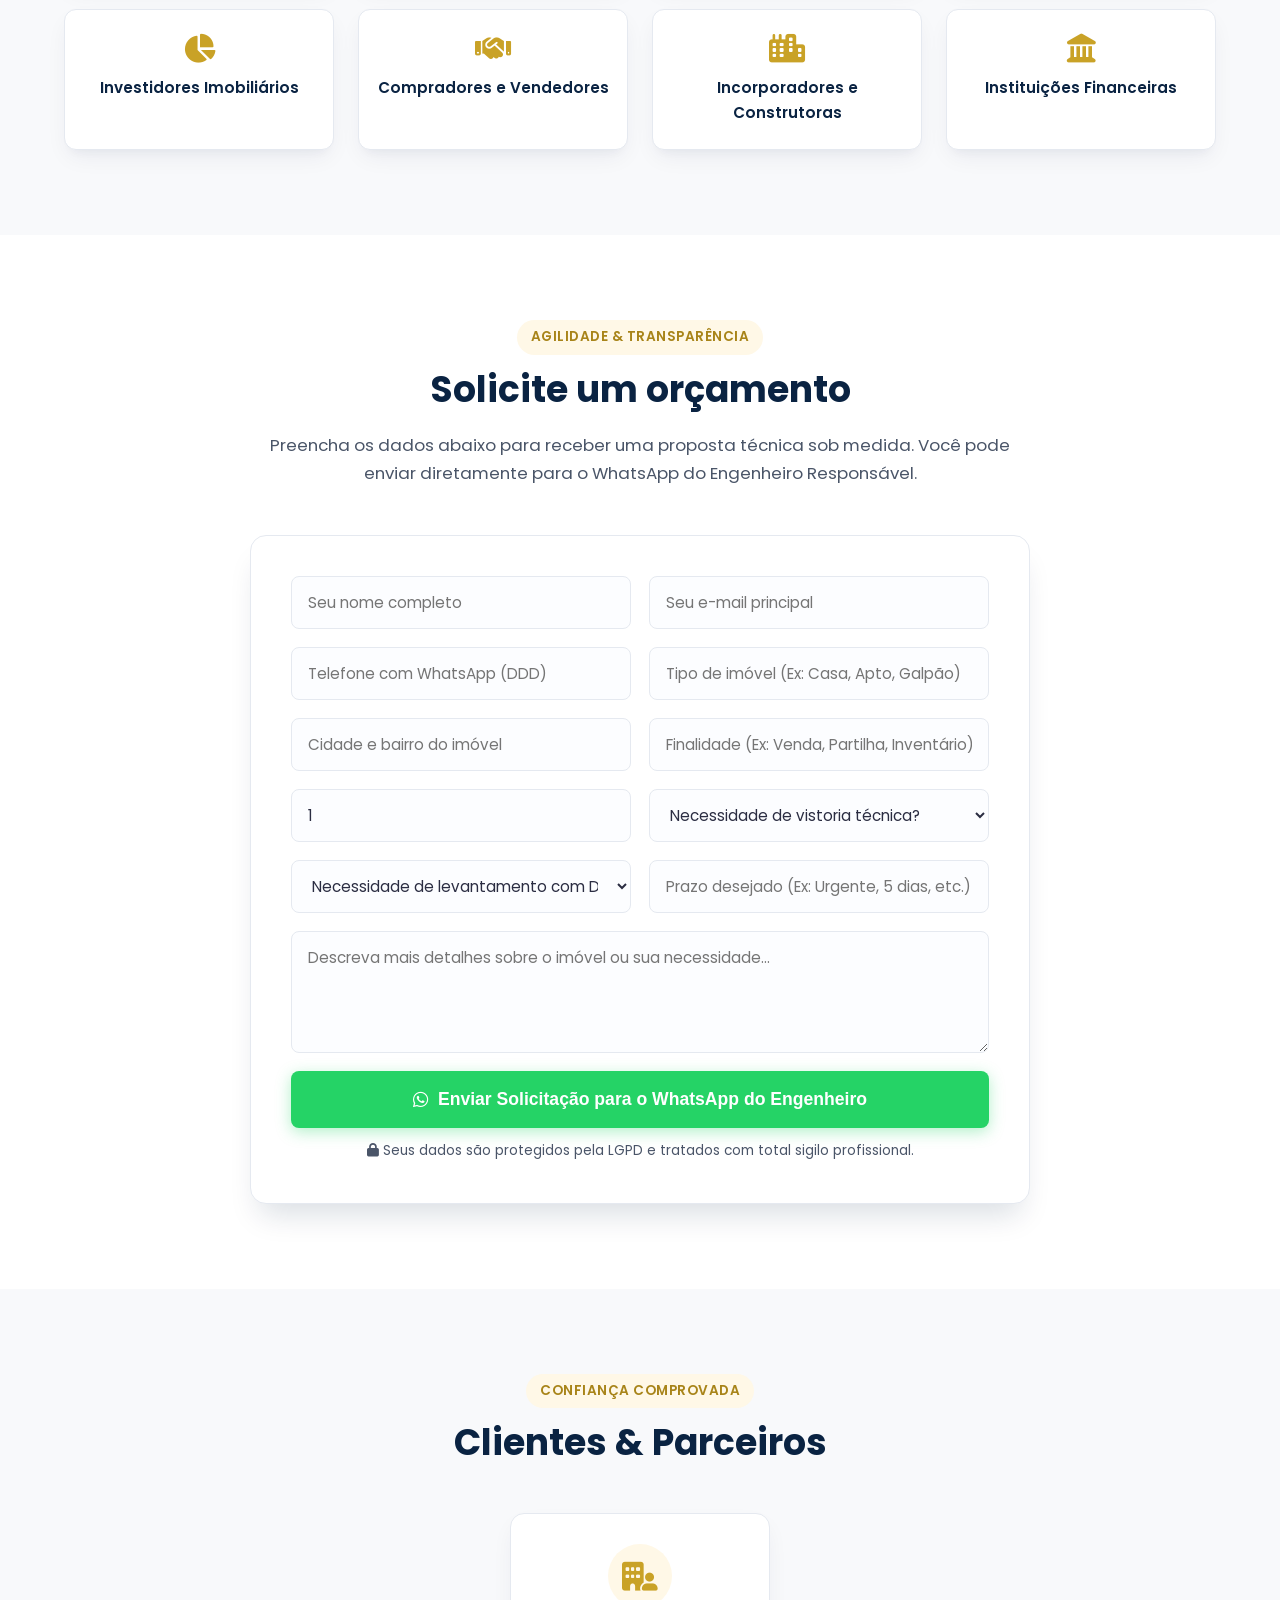
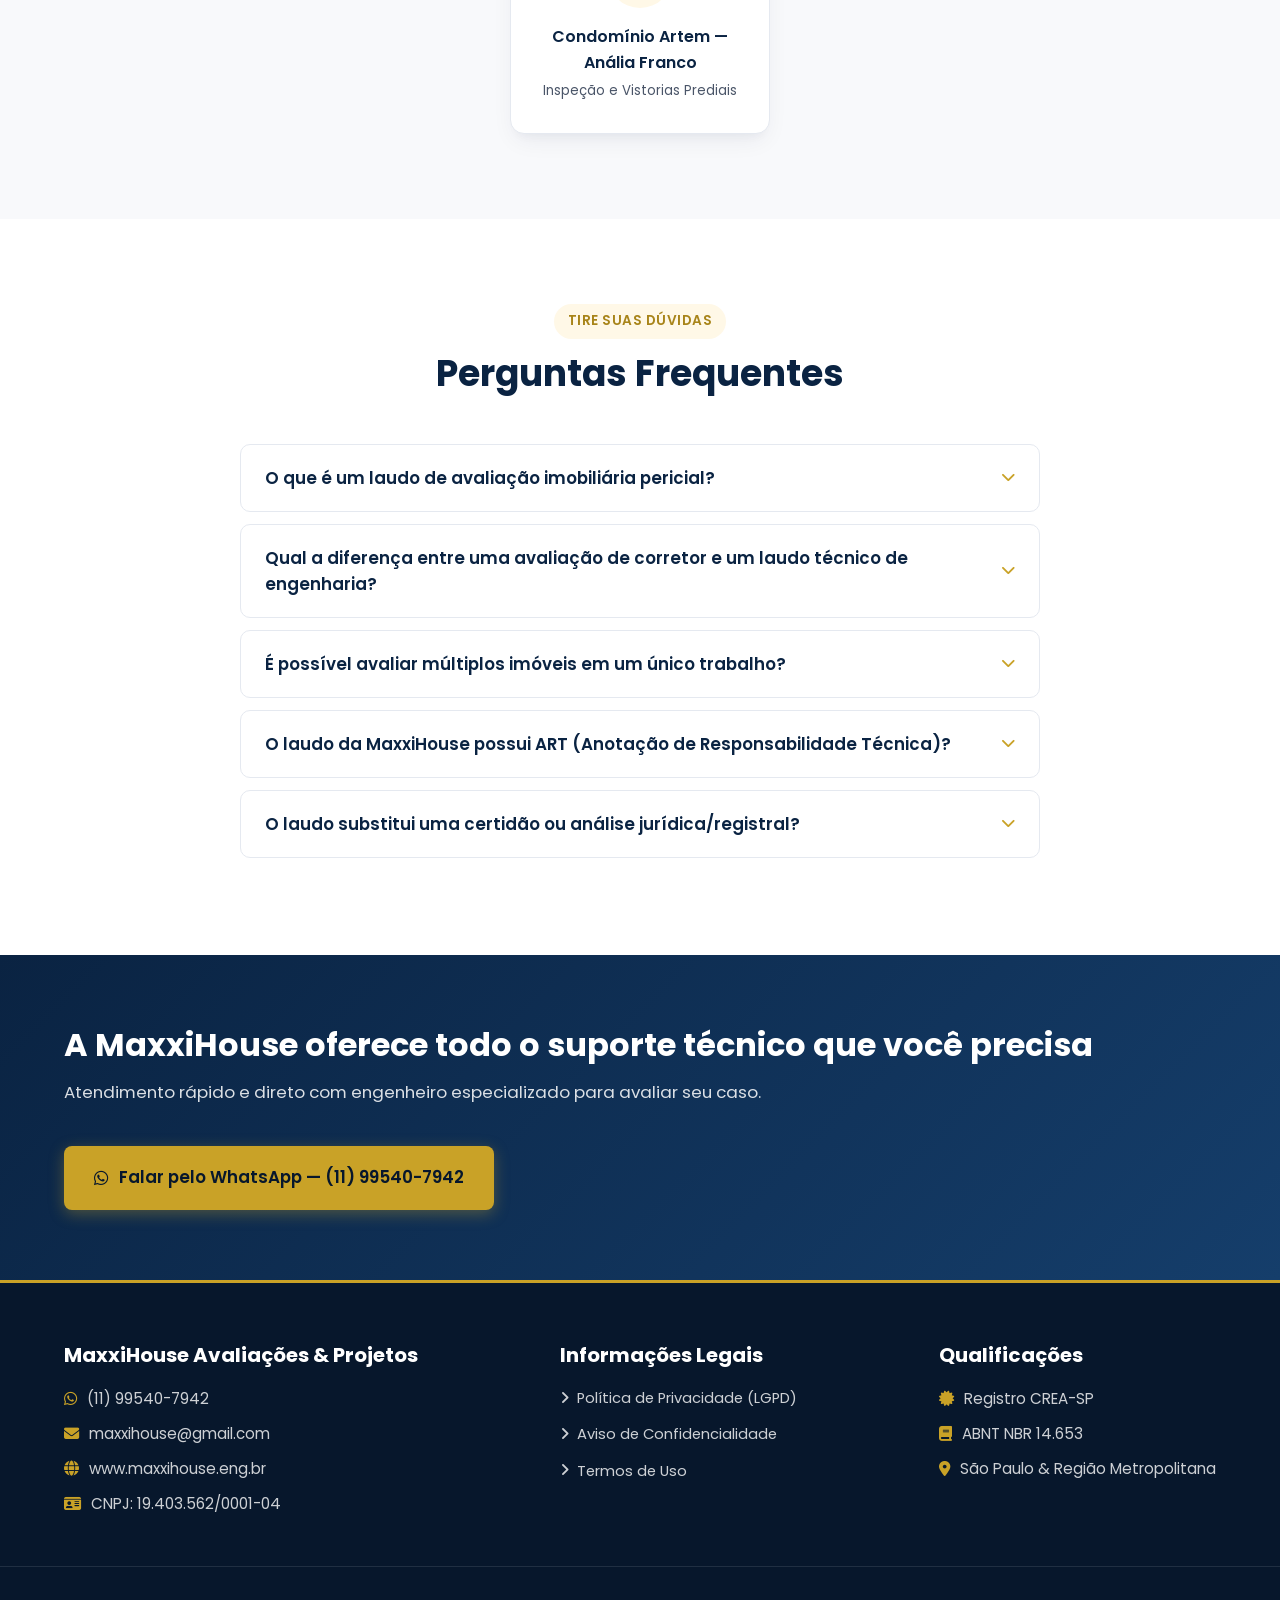
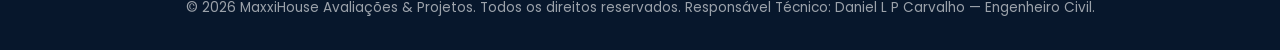
==== commit 6a8d09ed: "Melhorias: correcao de imagens e links, layout moderno responsivo, integracao com WhatsApp e termos " ====
--- a/index.html
+++ b/index.html
@@ -1,341 +1,585 @@
-<!DOCTYPE html>
+﻿<!DOCTYPE html>
 <html lang="pt-BR">
 <head>
-<meta charset="UTF-8">
-<meta name="viewport" content="width=device-width, initial-scale=1.0">
-<title>MaxxiHouse Avaliações & Projetos | Laudos e Avaliações Imobiliárias em SP</title>
-<meta name="description" content="Avaliações imobiliárias, laudos técnicos e projetos de engenharia com base na ABNT NBR 14.653. Atendimento em São Paulo e região metropolitana.">
-<link rel="preconnect" href="https://fonts.googleapis.com">
-<link href="https://fonts.googleapis.com/css2?family=Poppins:wght@400;500;600;700&display=swap" rel="stylesheet">
-<link rel="stylesheet" href="https://cdnjs.cloudflare.com/ajax/libs/font-awesome/6.4.0/css/all.min.css">
-<link rel="stylesheet" href="style.css">
+  <meta charset="UTF-8">
+  <meta name="viewport" content="width=device-width, initial-scale=1.0">
+  <title>MaxxiHouse Avaliações & Projetos | Laudos e Avaliações Imobiliárias em SP</title>
+  <meta name="description" content="Avaliações imobiliárias, laudos técnicos e projetos de engenharia com base na ABNT NBR 14.653. Atendimento em São Paulo e região metropolitana.">
+  <link rel="preconnect" href="https://fonts.googleapis.com">
+  <link href="https://fonts.googleapis.com/css2?family=Poppins:wght@400;500;600;700&display=swap" rel="stylesheet">
+  <link rel="stylesheet" href="https://cdnjs.cloudflare.com/ajax/libs/font-awesome/6.4.0/css/all.min.css">
+  <link rel="stylesheet" href="style.css">
 </head>
 <body>
 
-<header class="header">
-  <div class="container header-inner">
-    <div class="logo">MaxxiHouse <span>Avaliações & Projetos</span></div>
-    <nav class="nav" id="nav">
-      <a href="#inicio">Início</a>
-      <a href="#sobre">Sobre</a>
-      <a href="#servicos">Serviços</a>
-      <a href="#metodologia">Metodologia</a>
-      <a href="#portfolio">Portfólio</a>
-      <a href="#paraquem">Para quem é</a>
-      <a href="#clientes">Clientes</a>
-      <a href="#faq">FAQ</a>
-      <a href="#contato">Contato</a>
-    </nav>
-    <a href="#orcamento" class="btn btn-primary nav-cta">Solicitar orçamento</a>
-    <button class="menu-toggle" id="menuToggle" aria-label="Abrir menu"><i class="fa-solid fa-bars"></i></button>
-  </div>
-</header>
-
-<section class="hero" id="inicio">
-  <div class="container hero-flex">
-    <div class="hero-content">
-      <h1>Avaliações imobiliárias sinônimo de segurança para suas decisões</h1>
-      <p>A MaxxiHouse realiza laudos de avaliação, vistorias técnicas e análises estatísticas de imóveis urbanos. Inspeção predial, análise documental para condomínios, projetos e execução de obras. Conheça todos os nossos serviços!</p>
-      <div class="hero-buttons">
-        <a href="#orcamento" class="btn btn-primary">Solicitar orçamento</a>
-        <a href="https://wa.me/5511995407942" target="_blank" class="btn btn-outline"><i class="fa-brands fa-whatsapp"></i> Falar pelo WhatsApp</a>
-      </div>
-    </div>
-    <div class="hero-image">
-      <img src="ChatGPT_Image_26_de_ago_de_2026_22_06_49.png" alt=>
-      <span class="hero-badge">Engenharia diagnóstica, avaliações e pré-compra</span>
-    </div>
-  </div>
-</section>
-
-<section class="section" id="sobre">
-  <div class="container">
-    <h2>Sobre a empresa</h2>
-    <p class="section-text">A MaxxiHouse Avaliações & Projetos é uma empresa de engenharia civil especializada em avaliações imobiliárias, laudos técnicos e consultoria patrimonial. Atuamos com responsabilidade técnica, análise criteriosa e transparência em cada etapa do trabalho, utilizando metodologia baseada nas normas técnicas vigentes.</p>
-    <p class="section-text">Cada trabalho é desenvolvido de forma personalizada, considerando o tipo de imóvel, a finalidade da avaliação e a documentação disponível.</p>
-    <div class="responsavel-card">
-      <i class="fa-solid fa-user-tie icon-lg"></i>
+  <!-- CABEÇALHO -->
+  <header class="header">
+    <div class="container header-inner">
+      <a href="#inicio" class="logo">
+        MaxxiHouse <span>Avaliações & Projetos</span>
+      </a>
+      <nav class="nav" id="nav">
+        <a href="#inicio">Início</a>
+        <a href="#sobre">Sobre</a>
+        <a href="#servicos">Serviços</a>
+        <a href="#metodologia">Metodologia</a>
+        <a href="#portfolio">Portfólio</a>
+        <a href="#paraquem">Para quem é</a>
+        <a href="#faq">FAQ</a>
+        <a href="#orcamento" class="btn btn-primary" style="padding:8px 18px;font-size:0.88rem;">Solicitar Orçamento</a>
+      </nav>
+      <button class="menu-toggle" id="menuToggle" aria-label="Abrir menu">
+        <i class="fa-solid fa-bars"></i>
+      </button>
+    </div>
+  </header>
+
+  <!-- HERO SECTION -->
+  <section class="hero" id="inicio">
+    <div class="container hero-flex">
+      <div class="hero-content">
+        <div class="hero-tag">
+          <i class="fa-solid fa-shield-halved"></i> Engenharia Diagnóstica & Avaliações
+        </div>
+        <h1>Avaliações imobiliárias sinônimo de segurança para suas decisões</h1>
+        <p>A MaxxiHouse realiza laudos de avaliação pericial, vistorias técnicas e análises estatísticas de imóveis urbanos. Inspeção predial, análise documental para condomínios, projetos e execução de obras com ART emitida.</p>
+        <div class="hero-buttons">
+          <a href="#orcamento" class="btn btn-primary"><i class="fa-solid fa-file-invoice"></i> Solicitar Orçamento</a>
+          <a href="https://wa.me/5511995407942" target="_blank" class="btn btn-whatsapp"><i class="fa-brands fa-whatsapp"></i> Falar pelo WhatsApp</a>
+        </div>
+      </div>
+      <div class="hero-image">
+        <img src="hero-image.png" alt="MaxxiHouse Engenharia Diagnóstica e Avaliações">
+        <div class="hero-badge">
+          <i class="fa-solid fa-medal"></i> Avaliações, perícias e consultoria técnica
+        </div>
+      </div>
+    </div>
+  </section>
+
+  <!-- BARRA DE CREDIBILIDADE (CREA / CAU / NORMAS) -->
+  <section class="credibility-bar">
+    <div class="container credibility-inner">
+      <div class="cred-item">
+        <img src="crea-sp-logo-png_seeklogo-36347.png" alt="CREA-SP">
+        <div>
+          <span>Registro no CREA-SP</span>
+          <small>Responsabilidade Técnica com ART</small>
+        </div>
+      </div>
+      <div class="cred-item">
+        <img src="CAU-BR-logo-03-1.png" alt="CAU-BR">
+        <div>
+          <span>Conformidade Técnica CAU/CREA</span>
+          <small>Projetos Arquitetônicos & Estruturais</small>
+        </div>
+      </div>
+      <div class="cred-item">
+        <i class="fa-solid fa-book-bookmark" style="font-size: 2rem; color: var(--dourado);"></i>
+        <div>
+          <span>Normas ABNT NBR 14.653</span>
+          <small>Rigor metodológico e estatístico</small>
+        </div>
+      </div>
+    </div>
+  </section>
+
+  <!-- SOBRE -->
+  <section class="section" id="sobre">
+    <div class="container">
+      <div class="section-title-wrap">
+        <span class="section-tag">Institucional</span>
+        <h2>Sobre a MaxxiHouse</h2>
+      </div>
+      <p class="section-text">A MaxxiHouse Avaliações & Projetos é uma empresa de engenharia civil especializada em avaliações imobiliárias, laudos periciais, diagnósticos e consultoria patrimonial. Atuamos com responsabilidade técnica, rigor analítico e total transparência em cada etapa do trabalho.</p>
+      <p class="section-text">Cada trabalho é desenvolvido de forma personalizada, considerando as peculiaridades do imóvel, a finalidade da avaliação (judicial, partilha, garantia bancária ou comercial) e a documentação disponível.</p>
+      
+      <div class="responsavel-card">
+        <div class="responsavel-avatar">
+          <i class="fa-solid fa-user-tie"></i>
+        </div>
+        <div>
+          <strong>Daniel L P Carvalho</strong>
+          <p>Engenheiro Civil — Diretor Técnico Responsável</p>
+          <small style="color:var(--dourado);font-weight:600;"><i class="fa-solid fa-check-double"></i> Responsabilidade Técnica CREA-SP</small>
+        </div>
+      </div>
+    </div>
+  </section>
+
+  <!-- SERVIÇOS -->
+  <section class="section section-alt" id="servicos">
+    <div class="container">
+      <div class="section-title-wrap">
+        <span class="section-tag">Nossas Especialidades</span>
+        <h2>O que fazemos e nossos serviços</h2>
+      </div>
+      <div class="grid grid-4">
+        <a href="#det-avaliacao" class="card">
+          <div class="card-icon"><i class="fa-solid fa-house-chimney"></i></div>
+          <h3>Avaliação Imobiliária</h3>
+          <p>Determinação técnica do valor real de mercado de imóveis urbanos.</p>
+        </a>
+        <a href="#det-laudo" class="card">
+          <div class="card-icon"><i class="fa-solid fa-file-signature"></i></div>
+          <h3>Laudo Técnico</h3>
+          <p>Para venda, partilha de bens, inventário ou decisões patrimoniais.</p>
+        </a>
+        <a href="#det-inferencia" class="card">
+          <div class="card-icon"><i class="fa-solid fa-chart-line"></i></div>
+          <h3>Inferência Estatística</h3>
+          <p>Comparativo científico de mercado com regressão e tratamento de dados.</p>
+        </a>
+        <a href="#det-vistoria" class="card">
+          <div class="card-icon"><i class="fa-solid fa-magnifying-glass"></i></div>
+          <h3>Vistoria Técnica</h3>
+          <p>Registro fotográfico detalhado e caracterização do padrão construtivo.</p>
+        </a>
+        <a href="#det-drone" class="card">
+          <div class="card-icon"><i class="fa-solid fa-helicopter"></i></div>
+          <h3>Levantamento com Drone</h3>
+          <p>Imagens aéreas para análise da implantação, telhado e entorno.</p>
+        </a>
+        <a href="#det-obras" class="card">
+          <div class="card-icon"><i class="fa-solid fa-helmet-safety"></i></div>
+          <h3>Obras e Reformas</h3>
+          <p>Execução e acompanhamento técnico fiscalizando cada etapa construtiva.</p>
+        </a>
+        <a href="#det-projetos" class="card">
+          <div class="card-icon"><i class="fa-solid fa-drafting-compass"></i></div>
+          <h3>Projetos de Engenharia</h3>
+          <p>Desenvolvimento sob medida com viabilidade e normas técnicas.</p>
+        </a>
+        <a href="#det-arquitetonico" class="card">
+          <div class="card-icon"><i class="fa-solid fa-compass-drafting"></i></div>
+          <h3>Projetos Arquitetônicos</h3>
+          <p>Do estudo preliminar ao projeto executivo pronto para aprovação.</p>
+        </a>
+        <a href="#det-estrutural" class="card">
+          <div class="card-icon"><i class="fa-solid fa-building-shield"></i></div>
+          <h3>Projetos Estruturais</h3>
+          <p>Cálculo, reforço e detalhamento garantindo segurança e economia.</p>
+        </a>
+        <a href="#det-precompra" class="card">
+          <div class="card-icon"><i class="fa-solid fa-key"></i></div>
+          <h3>Vistoria Pré-Compra</h3>
+          <p>Avalie o imóvel antes de fechar negócio e evite prejuízos ocultos.</p>
+        </a>
+        <a href="#det-condominio" class="card">
+          <div class="card-icon"><i class="fa-solid fa-city"></i></div>
+          <h3>Análise para Condomínios</h3>
+          <p>Suporte técnico a síndicos e administradoras em reformas e fachadas.</p>
+        </a>
+        <a href="#det-checklist" class="card">
+          <div class="card-icon"><i class="fa-solid fa-clipboard-check"></i></div>
+          <h3>Checklist de Entrega</h3>
+          <p>Vistoria rigorosa na entrega das chaves de imóveis novos.</p>
+        </a>
+      </div>
+    </div>
+  </section>
+
+  <!-- DETALHAMENTO DOS SERVIÇOS -->
+  <section class="section" id="detalhamento">
+    <div class="container">
+      <div class="section-title-wrap">
+        <span class="section-tag">Rigor & Precisão</span>
+        <h2>Detalhamento dos Serviços</h2>
+      </div>
+
+      <div class="servico-detalhe" id="det-avaliacao">
+        <h3><i class="fa-solid fa-house-chimney"></i> Avaliação imobiliária</h3>
+        <p>Determinação do valor de mercado de casas, apartamentos, terrenos, galpões e imóveis comerciais, com laudos individuais ou de conjuntos com múltiplas matrículas, rigorosamente fundamentada na ABNT NBR 14.653.</p>
+      </div>
+
+      <div class="servico-detalhe" id="det-laudo">
+        <h3><i class="fa-solid fa-file-signature"></i> Laudo técnico pericial</h3>
+        <p>Documentos técnicos elaborados para compra e venda, partilha, inventário, liquidação ou tomada de decisão patrimonial segura, apresentando valores individualizados por matrícula com validade jurídica.</p>
+      </div>
+
+      <div class="servico-detalhe" id="det-inferencia">
+        <h3><i class="fa-solid fa-chart-line"></i> Inferência estatística</h3>
+        <p>Aplicação do Método Comparativo Direto de Dados de Mercado, com ampla pesquisa de amostras semelhantes na região, regressão multivariada e apresentação de intervalos com valores mínimo, médio e máximo com grau de precisão fundamentado.</p>
+      </div>
+
+      <div class="servico-detalhe" id="det-vistoria">
+        <h3><i class="fa-solid fa-magnifying-glass"></i> Vistoria técnica</h3>
+        <p>Vistoria presencial minuciosa com registro fotográfico em alta resolução, caracterização construtiva dos acabamentos e identificação de eventuais manifestações patológicas (fissuras, umidades e infiltrações).</p>
+      </div>
+
+      <div class="servico-detalhe" id="det-drone">
+        <h3><i class="fa-solid fa-helicopter"></i> Levantamento com drone</h3>
+        <p>Captação de fotos e vídeos aéreos para visualização panorâmica da implantação, estado do telhado e cobertura, insolação e características do entorno comercial e viário.</p>
+      </div>
+
+      <div class="servico-detalhe" id="det-obras">
+        <h3><i class="fa-solid fa-helmet-safety"></i> Obras e reformas</h3>
+        <p>Execução e acompanhamento técnico de obras residenciais e comerciais, com fiscalização criteriosa de etapas, controle de qualidade dos materiais e cumprimento de cronograma, garantindo fidelidade ao projeto e conformidade às normas.</p>
+      </div>
+
+      <div class="servico-detalhe" id="det-projetos">
+        <h3><i class="fa-solid fa-drafting-compass"></i> Projetos de engenharia</h3>
+        <p>Elaboração de projetos de engenharia civil sob medida, do estudo de viabilidade à documentação executiva completa, com foco em custo-benefício e normas técnicas.</p>
+      </div>
+
+      <div class="servico-detalhe" id="det-arquitetonico">
+        <h3><i class="fa-solid fa-compass-drafting"></i> Projetos arquitetônicos</h3>
+        <p>Desenvolvimento de projetos arquitetônicos residenciais e comerciais, unindo funcionalidade, estética e viabilidade construtiva, prontos para aprovação em prefeitura e execução no canteiro.</p>
+      </div>
+
+      <div class="servico-detalhe" id="det-estrutural">
+        <h3><i class="fa-solid fa-building-shield"></i> Projetos estruturais</h3>
+        <p>Cálculo e detalhamento estrutural para novas construções, reformas ou reforços estruturais, assegurando total estabilidade, segurança e conformidade técnica.</p>
+      </div>
+
+      <div class="servico-detalhe" id="det-precompra">
+        <h3><i class="fa-solid fa-key"></i> Vistoria pré-compra</h3>
+        <p>Assim como você leva um veículo a um mecânico de confiança antes de comprar, a vistoria pré-compra de um imóvel identifica problemas estruturais, elétricos, hidráulicos ou infiltrações ocultas antes da assinatura da escritura ou do contrato de financiamento, fornecendo subsídios para negociar valores com embasamento técnico.</p>
+      </div>
+
+      <div class="servico-detalhe" id="det-condominio">
+        <h3><i class="fa-solid fa-city"></i> Análise de projetos para condomínios e prédios novos</h3>
+        <p>Orientação técnica para síndicos e administradoras de condomínios sobre intervenções nas unidades autônomas, assegurando que reformas não afetem a estrutura, rede elétrica, hidráulica coletiva ou fachada do edifício.</p>
+      </div>
+
+      <div class="servico-detalhe" id="det-checklist">
+        <h3><i class="fa-solid fa-clipboard-check"></i> Checklist de entrega de unidades recém-entregues</h3>
+        <p>Vistoria rigorosa da unidade no recebimento das chaves contra o memorial descritivo da construtora. Laudos com embasamento técnico aceitos por instituições financeiras como Caixa Econômica Federal e Banco do Brasil.</p>
+        <ul class="checklist-itens">
+          <li><i class="fa-solid fa-check"></i> Esquadrias (portas e janelas)</li>
+          <li><i class="fa-solid fa-check"></i> Instalações hidráulicas e esgoto</li>
+          <li><i class="fa-solid fa-check"></i> Vidros, vedações e silicone</li>
+          <li><i class="fa-solid fa-check"></i> Pintura e acabamentos</li>
+          <li><i class="fa-solid fa-check"></i> Piso — qualidade, nivelamento e caimento</li>
+          <li><i class="fa-solid fa-check"></i> Instalações elétricas e tomadas</li>
+          <li><i class="fa-solid fa-check"></i> Confronto com Memorial Descritivo</li>
+        </ul>
+      </div>
+
+    </div>
+  </section>
+
+  <!-- METODOLOGIA -->
+  <section class="section section-alt" id="metodologia">
+    <div class="container">
+      <div class="section-title-wrap">
+        <span class="section-tag">Normas Técnicas</span>
+        <h2>Metodologia de Trabalho</h2>
+      </div>
+      <p class="section-text">Nosso processo técnico é estruturado em etapas claras, fundamentadas na ABNT NBR 14.653-1, NBR 14.653-2 e, quando aplicável, NBR 14.653-3.</p>
+      
+      <div class="timeline">
+        <div class="timeline-step"><span>1</span>Recebimento dos dados</div>
+        <div class="timeline-step"><span>2</span>Análise documental</div>
+        <div class="timeline-step"><span>3</span>Vistoria técnica presencial</div>
+        <div class="timeline-step"><span>4</span>Pesquisa de mercado</div>
+        <div class="timeline-step"><span>5</span>Seleção de comparáveis</div>
+        <div class="timeline-step"><span>6</span>Tratamento estatístico</div>
+        <div class="timeline-step"><span>7</span>Determinação do valor</div>
+        <div class="timeline-step"><span>8</span>Revisão técnica pericial</div>
+        <div class="timeline-step"><span>9</span>Emissão com ART e entrega</div>
+      </div>
+
+      <!-- FLUXOGRAMA DE ETAPAS INTEGRADO -->
+      <div class="fluxograma-styled">
+        <h3 style="text-align:center;margin-bottom:24px;font-size:1.35rem;">Fluxo Operacional de Atendimento</h3>
+        <div class="fluxo-grid">
+          <div class="fluxo-card">
+            <h4><i class="fa-solid fa-magnifying-glass-location"></i> Fase 1: Diagnóstico e Vistoria</h4>
+            <p>Levantamento completo in loco, análise de certidões, registro fotográfico em alta resolução e caracterização construtiva do imóvel.</p>
+          </div>
+          <div class="fluxo-card">
+            <h4><i class="fa-solid fa-chart-column"></i> Fase 2: Inferência Estatística</h4>
+            <p>Pesquisa imobiliária amostral de imóveis comparáveis da mesma microrregião, saneamento de dados e cálculo de regressão.</p>
+          </div>
+          <div class="fluxo-card">
+            <h4><i class="fa-solid fa-certificate"></i> Fase 3: Conclusão e Entrega</h4>
+            <p>Redação do laudo técnico conclusivo com identificação de graus de precisão, emissão da ART junto ao CREA-SP e entrega com assinatura digital.</p>
+          </div>
+        </div>
+      </div>
+    </div>
+  </section>
+
+  <!-- PORTFÓLIO -->
+  <section class="section" id="portfolio">
+    <div class="container">
+      <div class="section-title-wrap">
+        <span class="section-tag">Casos Reais</span>
+        <h2>Portfólio de Atuações</h2>
+      </div>
+      <div class="grid grid-3">
+        <div class="portfolio-card">
+          <div class="portfolio-img-wrap">
+            <img src="Slide1.JPG" alt="Inspeção Predial em São Paulo">
+          </div>
+          <div class="portfolio-info">
+            <div>
+              <h3>INSPEÇÃO PREDIAL</h3>
+              <p>Região: Zona Sul de São Paulo<br>Finalidade: Venda imobiliária<br>Metodologia: Comparativo direto de mercado</p>
+            </div>
+            <span class="badge"><i class="fa-solid fa-lock"></i> Dados sob confidencialidade</span>
+          </div>
+        </div>
+
+        <div class="portfolio-card">
+          <div class="portfolio-img-wrap">
+            <img src="Slide2.JPG" alt="Identificação de Patologias Construtivas">
+          </div>
+          <div class="portfolio-info">
+            <div>
+              <h3>IDENTIFICAÇÃO DE PATOLOGIAS</h3>
+              <p>Região: Grande São Paulo<br>Finalidade: Partilha de bens<br>Metodologia: Inferência estatística e laudo patológico</p>
+            </div>
+            <span class="badge"><i class="fa-solid fa-lock"></i> Dados sob confidencialidade</span>
+          </div>
+        </div>
+
+        <div class="portfolio-card">
+          <div class="portfolio-img-wrap">
+            <img src="Slide3.JPG" alt="Regularização de Imóveis e Inventários">
+          </div>
+          <div class="portfolio-info">
+            <div>
+              <h3>REGULARIZAÇÃO DE IMÓVEIS</h3>
+              <p>Região: São Paulo Capital<br>Finalidade: Processo de Inventário<br>Metodologia: Avaliação individualizada por matrícula</p>
+            </div>
+            <span class="badge"><i class="fa-solid fa-lock"></i> Dados sob confidencialidade</span>
+          </div>
+        </div>
+
+        <div class="portfolio-card">
+          <div class="portfolio-img-wrap">
+            <img src="Slide4.JPG" alt="Vistoria Pré-Compra e Análise Técnica">
+          </div>
+          <div class="portfolio-info">
+            <div>
+              <h3>VISTORIA PRÉ-COMPRA</h3>
+              <p>Região: Região Metropolitana de SP<br>Finalidade: Garantia de compra segura<br>Metodologia: Inspeção visual e ensaios não destrutivos</p>
+            </div>
+            <span class="badge"><i class="fa-solid fa-lock"></i> Dados sob confidencialidade</span>
+          </div>
+        </div>
+
+        <div class="portfolio-card">
+          <div class="portfolio-img-wrap">
+            <img src="Slide5.JPG" alt="Acompanhamento e Gestão de Obras">
+          </div>
+          <div class="portfolio-info">
+            <div>
+              <h3>GESTÃO & ACOMPANHAMENTO DE OBRAS</h3>
+              <p>Região: Estado de São Paulo<br>Finalidade: Fiscalização e controle de cronograma<br>Metodologia: Auditoria técnica e checklist normativo</p>
+            </div>
+            <span class="badge"><i class="fa-solid fa-lock"></i> Dados sob confidencialidade</span>
+          </div>
+        </div>
+      </div>
+    </div>
+  </section>
+
+  <!-- PARA QUEM É -->
+  <section class="section section-alt" id="paraquem">
+    <div class="container">
+      <div class="section-title-wrap">
+        <span class="section-tag">Público Alvo</span>
+        <h2>Para quem é</h2>
+      </div>
+      <div class="grid grid-4 icon-grid">
+        <div><i class="fa-solid fa-user"></i>Particulares e Famílias</div>
+        <div><i class="fa-solid fa-scale-balanced"></i>Advogados e Jurídico</div>
+        <div><i class="fa-solid fa-people-roof"></i>Inventários e Partilhas</div>
+        <div><i class="fa-solid fa-building"></i>Empresas e Indústrias</div>
+        <div><i class="fa-solid fa-chart-pie"></i>Investidores Imobiliários</div>
+        <div><i class="fa-solid fa-handshake"></i>Compradores e Vendedores</div>
+        <div><i class="fa-solid fa-city"></i>Incorporadores e Construtoras</div>
+        <div><i class="fa-solid fa-landmark"></i>Instituições Financeiras</div>
+      </div>
+    </div>
+  </section>
+
+  <!-- FORMULÁRIO DE ORÇAMENTO COM WHATSAPP DIRETO -->
+  <section class="section" id="orcamento">
+    <div class="container">
+      <div class="section-title-wrap">
+        <span class="section-tag">Agilidade & Transparência</span>
+        <h2>Solicite um orçamento</h2>
+        <p class="section-text">Preencha os dados abaixo para receber uma proposta técnica sob medida. Você pode enviar diretamente para o WhatsApp do Engenheiro Responsável.</p>
+      </div>
+
+      <div class="form-box">
+        <form class="form" id="orcamentoForm">
+          <div class="form-row">
+            <input type="text" name="nome" placeholder="Seu nome completo" required>
+            <input type="email" name="email" placeholder="Seu e-mail principal" required>
+          </div>
+          <div class="form-row">
+            <input type="tel" name="telefone" placeholder="Telefone com WhatsApp (DDD)" required>
+            <input type="text" name="tipo_imovel" placeholder="Tipo de imóvel (Ex: Casa, Apto, Galpão)">
+          </div>
+          <div class="form-row">
+            <input type="text" name="cidade" placeholder="Cidade e bairro do imóvel">
+            <input type="text" name="finalidade" placeholder="Finalidade (Ex: Venda, Partilha, Inventário)">
+          </div>
+          <div class="form-row">
+            <input type="number" name="matriculas" placeholder="Quantidade de matrículas" min="1" value="1">
+            <select name="vistoria">
+              <option value="">Necessidade de vistoria técnica?</option>
+              <option value="Sim, presencial">Sim, presencial</option>
+              <option value="Apenas análise documental">Apenas análise documental</option>
+            </select>
+          </div>
+          <div class="form-row">
+            <select name="drone">
+              <option value="">Necessidade de levantamento com Drone?</option>
+              <option value="Sim">Sim, fotos/vídeos aéreos</option>
+              <option value="Não">Não é necessário</option>
+            </select>
+            <input type="text" name="prazo" placeholder="Prazo desejado (Ex: Urgente, 5 dias, etc.)">
+          </div>
+          <textarea name="mensagem" placeholder="Descreva mais detalhes sobre o imóvel ou sua necessidade..." rows="4"></textarea>
+          
+          <button type="submit" class="btn btn-whatsapp" style="width:100%;font-size:1.1rem;padding:16px;">
+            <i class="fa-brands fa-whatsapp"></i> Enviar Solicitação para o WhatsApp do Engenheiro
+          </button>
+          <p class="form-hint"><i class="fa-solid fa-lock"></i> Seus dados são protegidos pela LGPD e tratados com total sigilo profissional.</p>
+        </form>
+      </div>
+    </div>
+  </section>
+
+  <!-- PRINCIPAIS CLIENTES -->
+  <section class="section section-alt" id="clientes">
+    <div class="container">
+      <div class="section-title-wrap">
+        <span class="section-tag">Confiança Comprovada</span>
+        <h2>Clientes & Parceiros</h2>
+      </div>
+      <div class="clientes-grid">
+        <div class="cliente-card">
+          <div class="cliente-icon">
+            <i class="fa-solid fa-building-user"></i>
+          </div>
+          <p>Condomínio Artem — Anália Franco</p>
+          <small style="color:var(--texto-suave);">Inspeção e Vistorias Prediais</small>
+        </div>
+      </div>
+    </div>
+  </section>
+
+  <!-- FAQ -->
+  <section class="section" id="faq">
+    <div class="container">
+      <div class="section-title-wrap">
+        <span class="section-tag">Tire suas dúvidas</span>
+        <h2>Perguntas Frequentes</h2>
+      </div>
+      <div class="accordion">
+        <div class="accordion-item">
+          <button class="accordion-header">
+            O que é um laudo de avaliação imobiliária pericial?
+            <i class="fa-solid fa-chevron-down"></i>
+          </button>
+          <div class="accordion-body">
+            <p>É um parecer técnico elaborado por engenheiro civil habilitado que determina de forma fundamentada e precisa o valor de mercado de um bem, respeitando as exigências das normas da ABNT NBR 14.653.</p>
+          </div>
+        </div>
+
+        <div class="accordion-item">
+          <button class="accordion-header">
+            Qual a diferença entre uma avaliação de corretor e um laudo técnico de engenharia?
+            <i class="fa-solid fa-chevron-down"></i>
+          </button>
+          <div class="accordion-body">
+            <p>A avaliação de corretor costuma ser uma estimativa comercial simples (PTAM). O laudo de engenharia é um estudo científico com tratamento estatístico, análise construtiva, emissão de ART registrada no CREA e plena validade jurídica em disputas, inventários e garantias bancárias.</p>
+          </div>
+        </div>
+
+        <div class="accordion-item">
+          <button class="accordion-header">
+            É possível avaliar múltiplos imóveis em um único trabalho?
+            <i class="fa-solid fa-chevron-down"></i>
+          </button>
+          <div class="accordion-body">
+            <p>Sim. Elaboramos laudos unificados ou individualizados por matrícula para espólios, carteiras patrimoniais, condomínios e partilhas societárias.</p>
+          </div>
+        </div>
+
+        <div class="accordion-item">
+          <button class="accordion-header">
+            O laudo da MaxxiHouse possui ART (Anotação de Responsabilidade Técnica)?
+            <i class="fa-solid fa-chevron-down"></i>
+          </button>
+          <div class="accordion-body">
+            <p>Sim! Todos os nossos laudos e pareceres acompanham a respectiva ART registrada no CREA-SP, garantindo responsabilidade técnica do Engenheiro Civil Daniel L P Carvalho.</p>
+          </div>
+        </div>
+
+        <div class="accordion-item">
+          <button class="accordion-header">
+            O laudo substitui uma certidão ou análise jurídica/registral?
+            <i class="fa-solid fa-chevron-down"></i>
+          </button>
+          <div class="accordion-body">
+            <p>Não. O laudo é de caráter técnico e pericial de engenharia. A análise de eventuais ônus, gravames ou titularidade registral compete aos advogados e cartórios competentes.</p>
+          </div>
+        </div>
+      </div>
+    </div>
+  </section>
+
+  <!-- CTA SUPORTE & WHATSAPP -->
+  <section class="cta-suporte">
+    <div class="container cta-inner">
+      <div class="cta-text">
+        <h2>A MaxxiHouse oferece todo o suporte técnico que você precisa</h2>
+        <p>Atendimento rápido e direto com engenheiro especializado para avaliar seu caso.</p>
+      </div>
       <div>
-        <strong>Daniel L P Carvalho</strong>
-        <p>Engenheiro Civil — Diretor Técnico</p>
-      </div>
-    </div>
-  </div>
-</section>
-
-<section class="section section-alt" id="servicos">
-  <div class="container">
-    <h2>O que fazemos e nossos serviços</h2>
-    <div class="grid grid-4">
-      <a href="#det-avaliacao" class="card"><i class="fa-solid fa-house-chimney"></i><h3>Avaliação imobiliária</h3><p>Determinação do valor de mercado de imóveis urbanos.</p></a>
-      <a href="#det-laudo" class="card"><i class="fa-solid fa-file-signature"></i><h3>Laudo técnico</h3><p>Para venda, partilha, inventário ou decisão patrimonial.</p></a>
-      <a href="#det-inferencia" class="card"><i class="fa-solid fa-chart-line"></i><h3>Inferência estatística</h3><p>Comparativo de mercado com tratamento estatístico.</p></a>
-      <a href="#det-vistoria" class="card"><i class="fa-solid fa-magnifying-glass"></i><h3>Vistoria técnica</h3><p>Registro fotográfico e caracterização construtiva.</p></a>
-      <a href="#det-drone" class="card"><i class="fa-solid fa-drone"></i><h3>Levantamento com drone</h3><p>Imagens aéreas do imóvel e do entorno.</p></a>
-      <a href="#det-obras" class="card"><i class="fa-solid fa-helmet-safety"></i><h3>Obras</h3><p>Execução e acompanhamento técnico de obras.</p></a>
-      <a href="#det-projetos" class="card"><i class="fa-solid fa-drafting-compass"></i><h3>Projetos</h3><p>Projetos de engenharia sob medida.</p></a>
-      <a href="#det-arquitetonico" class="card"><i class="fa-solid fa-compass-drafting"></i><h3>Projetos arquitetônicos</h3><p>Do estudo inicial à documentação final.</p></a>
-      <a href="#det-estrutural" class="card"><i class="fa-solid fa-building-shield"></i><h3>Projetos estruturais</h3><p>Cálculo e detalhamento estrutural.</p></a>
-      <a href="#det-precompra" class="card"><i class="fa-solid fa-key"></i><h3>Vistoria pré-compra</h3><p>Avalie o imóvel antes de fechar negócio.</p></a>
-      <a href="#det-condominio" class="card"><i class="fa-solid fa-city"></i><h3>Análise para condomínios</h3><p>Apoio técnico para síndicos e administradoras.</p></a>
-      <a href="#det-checklist" class="card"><i class="fa-solid fa-clipboard-check"></i><h3>Checklist de entrega</h3><p>Vistoria de unidades recém-entregues.</p></a>
-    </div>
-  </div>
-</section>
-
-<section class="section" id="detalhamento">
-  <div class="container">
-    <h2>Detalhamento dos serviços</h2>
-
-    <div class="servico-detalhe" id="det-avaliacao">
-      <h3>Avaliação imobiliária</h3>
-      <p>Determinação do valor de mercado de casas, apartamentos, terrenos e imóveis comerciais, com laudos individuais ou de conjuntos com múltiplas matrículas, seguindo a metodologia da ABNT NBR 14.653.</p>
-    </div>
-
-    <div class="servico-detalhe" id="det-laudo">
-      <h3>Laudo técnico</h3>
-      <p>Documentos elaborados para venda, partilha, inventário, liquidação ou tomada de decisão patrimonial, com valores individualizados por matrícula quando necessário.</p>
-    </div>
-
-    <div class="servico-detalhe" id="det-inferencia">
-      <h3>Inferência estatística</h3>
-      <p>Aplicação do Método Comparativo Direto de Dados de Mercado, com pesquisa de comparáveis, regressão estatística e apresentação de valores mínimo, médio e máximo.</p>
-    </div>
-
-    <div class="servico-detalhe" id="det-vistoria">
-      <h3>Vistoria técnica</h3>
-      <p>Vistoria presencial com registro fotográfico, caracterização construtiva e identificação de manifestações patológicas.</p>
-    </div>
-
-    <div class="servico-detalhe" id="det-drone">
-      <h3>Levantamento com drone</h3>
-      <p>Imagens aéreas para análise da implantação do imóvel e do entorno, com apoio visual técnico e comercial.</p>
-    </div>
-
-    <div class="servico-detalhe" id="det-obras">
-      <h3>Obras</h3>
-      <p>Execução e acompanhamento técnico de obras residenciais e comerciais, com fiscalização de etapas, controle de qualidade dos materiais e cumprimento do cronograma, garantindo que o que foi projetado seja fielmente executado.</p>
-    </div>
-
-    <div class="servico-detalhe" id="det-projetos">
-      <h3>Projetos</h3>
-      <p>Elaboração de projetos de engenharia civil sob medida, do estudo inicial à documentação final, com foco em viabilidade técnica e adequação às normas vigentes.</p>
-    </div>
-
-    <div class="servico-detalhe" id="det-arquitetonico">
-      <h3>Projetos arquitetônicos</h3>
-      <p>Desenvolvimento de projetos arquitetônicos residenciais e comerciais, unindo funcionalidade, estética e viabilidade construtiva, prontos para aprovação e execução.</p>
-    </div>
-
-    <div class="servico-detalhe" id="det-estrutural">
-      <h3>Projetos estruturais</h3>
-      <p>Cálculo e detalhamento estrutural para construções novas, reformas ou reforços, assegurando segurança e conformidade técnica em cada etapa da obra.</p>
-    </div>
-
-    <div class="servico-detalhe" id="det-precompra">
-      <h3>Vistoria pré-compra</h3>
-      <p>Antes de fechar a compra de um carro usado, é comum levar o veículo até um mecânico de confiança para uma vistoria — evitando dor de cabeça depois que o negócio já está fechado. Com um imóvel, principalmente aquele onde você vai morar, a lógica é a mesma: uma vistoria técnica antes da assinatura do contrato ou da liberação do financiamento identifica problemas estruturais, elétricos, hidráulicos ou de infiltração que não são visíveis a olho nu, dando segurança para decidir com informação.</p>
-    </div>
-
-    <div class="servico-detalhe" id="det-condominio">
-      <h3>Análise de projetos para condomínios e prédios novos</h3>
-      <p>Serviço voltado a síndicos e administradoras de condomínios recém-entregues, que precisam orientar os novos moradores sobre o que pode ou não ser feito dentro de cada unidade. Acompanhamos unidade por unidade, preservando pontos críticos como infraestrutura, segurança elétrica e fachada, e unimos as diretrizes técnicas e normativas com as condições particulares do empreendimento e tudo o que foi deliberado em assembleia.</p>
-    </div>
-
-    <div class="servico-detalhe" id="det-checklist">
-      <h3>Checklist de entrega de unidades recém-entregues</h3>
-      <p>Vistoria detalhada da unidade no momento do recebimento das chaves, verificando esquadrias (portas e janelas), instalações hidráulicas, vidros, pintura, piso (qualidade e nivelamento), instalações elétricas, entre outros itens previstos no memorial descritivo. Trabalhamos com laudos já aprovados por instituições como Caixa Econômica Federal e Banco do Brasil — evitando que o cliente precise agendar uma segunda vistoria. Quando algum ponto é reprovado, oferecemos consultoria para orientar a recuperação dos itens críticos.</p>
-      <ul class="checklist-itens">
-        <li>Esquadrias (portas e janelas)</li>
-        <li>Hidráulica</li>
-        <li>Vidros</li>
-        <li>Pintura</li>
-        <li>Piso — inspeção de qualidade e nivelamento</li>
-        <li>Elétrica geral</li>
-        <li>Demais itens do memorial descritivo</li>
-      </ul>
-    </div>
-
-  </div>
-</section>
-
-<section class="section section-alt" id="metodologia">
-  <div class="container">
-    <h2>Metodologia</h2>
-    <p class="section-text">Nosso processo segue etapas claras, fundamentadas na ABNT NBR 14.653-1, NBR 14.653-2 e, quando aplicável, NBR 14.653-3.</p>
-    <div class="timeline">
-      <div class="timeline-step"><span>1</span>Recebimento das informações</div>
-      <div class="timeline-step"><span>2</span>Análise documental</div>
-      <div class="timeline-step"><span>3</span>Vistoria</div>
-      <div class="timeline-step"><span>4</span>Pesquisa de mercado</div>
-      <div class="timeline-step"><span>5</span>Seleção dos comparativos</div>
-      <div class="timeline-step"><span>6</span>Tratamento estatístico</div>
-      <div class="timeline-step"><span>7</span>Cálculo do valor</div>
-      <div class="timeline-step"><span>8</span>Revisão técnica</div>
-      <div class="timeline-step"><span>9</span>Emissão e entrega do laudo</div>
-    </div>
-    <div class="fluxograma-box">
-      <img src="Image_Generation_14.png" alt="Fluxograma interno de serviços da MaxxiHouse">
-    </div>
-  </div>
-</section>
-
-<section class="section" id="portfolio">
-  <div class="container">
-    <h2>Portfólio</h2>
-    <div class="grid grid-3">
-      <div class="portfolio-card">
-        <img src="Slide1.JPG" alt="Avaliação de apartamento de alto padrão">
-        <h3>INSPEÇÃO PREDIAL</h3>
-        <p>Região: Zona Sul de São Paulo<br>Finalidade: Venda<br>Metodologia: Comparativo direto de mercado</p>
-        <span class="badge">Dados preservados por confidencialidade</span>
-      </div>
-      <div class="portfolio-card">
-        <img src="Slide2.JPG" alt="Avaliação de terreno">
-        <h3>IDENTIFICAÇÃO DE PATOLOGIAS</h3>
-        <p>Região: Grande São Paulo<br>Finalidade: Partilha<br>Metodologia: Inferência estatística</p>
-        <span class="badge">Dados preservados por confidencialidade</span>
-      </div>
-      <div class="portfolio-card">
-        <img src="Slide3.JPG" alt="Imóvel com múltiplas matrículas">
-        <h3>REGULARIZAÇÃO DE IMÓVEIS</h3>
-        <p>Região: São Paulo<br>Finalidade: Inventário<br>Metodologia: Avaliação individualizada</p>
-        <span class="badge">Dados preservados por confidencialidade</span>
-      </div>
-    </div>
-  </div>
-</section>
-
-<section class="section section-alt" id="paraquem">
-  <div class="container">
-    <h2>Para quem é</h2>
-    <div class="grid grid-4 icon-grid">
-      <div><i class="fa-solid fa-user"></i>Particulares</div>
-      <div><i class="fa-solid fa-scale-balanced"></i>Advogados</div>
-      <div><i class="fa-solid fa-people-roof"></i>Inventários e partilhas</div>
-      <div><i class="fa-solid fa-building"></i>Empresas</div>
-      <div><i class="fa-solid fa-chart-pie"></i>Investidores</div>
-      <div><i class="fa-solid fa-handshake"></i>Compradores e vendedores</div>
-      <div><i class="fa-solid fa-city"></i>Incorporadores</div>
-      <div><i class="fa-solid fa-bank"></i>Instituições financeiras</div>
-    </div>
-  </div>
-</section>
-
-<section class="section" id="orcamento">
-  <div class="container">
-    <h2>Solicite um orçamento</h2>
-    <form class="form" action="mailto:maxxihouse@gmail.com" method="post" enctype="text/plain">
-      <div class="form-row">
-        <input type="text" name="nome" placeholder="Nome" required>
-        <input type="email" name="email" placeholder="E-mail" required>
-      </div>
-      <div class="form-row">
-        <input type="tel" name="telefone" placeholder="Telefone/WhatsApp" required>
-        <input type="text" name="tipo_imovel" placeholder="Tipo de imóvel">
-      </div>
-      <div class="form-row">
-        <input type="text" name="cidade" placeholder="Cidade e bairro">
-        <input type="text" name="finalidade" placeholder="Finalidade da avaliação">
-      </div>
-      <div class="form-row">
-        <input type="number" name="matriculas" placeholder="Quantidade de matrículas">
-        <select name="vistoria">
-          <option value="">Necessidade de vistoria?</option>
-          <option value="sim">Sim</option>
-          <option value="nao">Não</option>
-        </select>
-      </div>
-      <div class="form-row">
-        <select name="drone">
-          <option value="">Necessidade de drone?</option>
-          <option value="sim">Sim</option>
-          <option value="nao">Não</option>
-        </select>
-        <input type="text" name="prazo" placeholder="Prazo desejado">
-      </div>
-      <input type="file" name="documentos">
-      <textarea name="mensagem" placeholder="Mensagem" rows="4"></textarea>
-      <button type="submit" class="btn btn-primary">Enviar solicitação</button>
-    </form>
-  </div>
-</section>
-
-<section class="section section-alt" id="clientes">
-  <div class="container">
-    <h2>Principais clientes</h2>
-    <div class="clientes-grid">
-      <div class="cliente-card">
-        <img src="logo_artem.jpg" alt="Condomínio Artem — Anália Franco">
-        <p>Condomínio Artem — Anália Franco</p>
-      </div>
-    </div>
-  </div>
-</section>
-
-<section class="section" id="faq">
-  <div class="container">
-    <h2>Perguntas frequentes</h2>
-    <div class="accordion">
-      <div class="accordion-item">
-        <button class="accordion-header">O que é um laudo de avaliação imobiliária?</button>
-        <div class="accordion-body"><p>É um documento técnico que apresenta o valor de mercado de um imóvel, fundamentado em metodologia normatizada.</p></div>
-      </div>
-      <div class="accordion-item">
-        <button class="accordion-header">Qual a diferença entre avaliação e parecer técnico?</button>
-        <div class="accordion-body"><p>A avaliação determina o valor de mercado; o parecer técnico é uma análise pontual sobre um aspecto específico.</p></div>
-      </div>
-      <div class="accordion-item">
-        <button class="accordion-header">É possível avaliar vários imóveis em um único laudo?</button>
-        <div class="accordion-body"><p>Sim, com valores individualizados por matrícula quando necessário.</p></div>
-      </div>
-      <div class="accordion-item">
-        <button class="accordion-header">O laudo pode ser utilizado em inventário ou partilha?</button>
-        <div class="accordion-body"><p>Sim, os laudos são elaborados para dar suporte técnico a esses processos.</p></div>
-      </div>
-      <div class="accordion-item">
-        <button class="accordion-header">O laudo possui ART?</button>
-        <div class="accordion-body"><p>Sim, quando aplicável, é emitida a Anotação de Responsabilidade Técnica.</p></div>
-      </div>
-      <div class="accordion-item">
-        <button class="accordion-header">O documento substitui uma análise jurídica ou registral?</button>
-        <div class="accordion-body"><p>Não. O laudo é técnico de engenharia e não substitui análise jurídica ou registral.</p></div>
-      </div>
-    </div>
-  </div>
-</section>
-
-<section class="cta-suporte">
-  <div class="container cta-inner">
-    <img src="suporte-vistorias.png" alt="A MaxxiHouse oferece todo o suporte necessário nas vistorias">
-    <div class="cta-text">
-      <h2>A MaxxiHouse oferece todo o suporte necessário nas vistorias!</h2>
-      <a href="https://wa.me/5511995407942" target="_blank" class="btn btn-primary">
-        <i class="fa-brands fa-whatsapp"></i> Falar pelo WhatsApp — (11) 99540-7942
-      </a>
-    </div>
-  </div>
-</section>
-
-<footer class="footer" id="contato">
-  <div class="container footer-inner">
-    <div>
-      <h3>MaxxiHouse Avaliações & Projetos</h3>
-      <p><i class="fa-brands fa-whatsapp"></i> (11) 99540-7942</p>
-      <p><i class="fa-solid fa-envelope"></i> maxxihouse@gmail.com</p>
-      <p><i class="fa-solid fa-globe"></i> www.maxxihouse.eng.br</p>
-      <p>CNPJ: 19.403.562/0001-04</p>
-    </div>
-    <div>
-      <a href="privacidade.html">Política de privacidade</a><br>
-      <a href="confidencialidade.html">Aviso de confidencialidade</a><br>
-      <a href="termos.html">Termos de uso</a>
-    </div>
-  </div>
-</footer>
-
-<a href="https://wa.me/5511995407942" class="whatsapp-float" target="_blank" aria-label="WhatsApp"><i class="fa-brands fa-whatsapp"></i></a>
-
-<script src="script.js"></script>
+        <a href="https://wa.me/5511995407942" target="_blank" class="btn btn-primary" style="font-size:1.05rem;padding:16px 28px;">
+          <i class="fa-brands fa-whatsapp"></i> Falar pelo WhatsApp — (11) 99540-7942
+        </a>
+      </div>
+    </div>
+  </section>
+
+  <!-- FOOTER -->
+  <footer class="footer" id="contato">
+    <div class="container footer-inner">
+      <div class="footer-col">
+        <h3>MaxxiHouse Avaliações & Projetos</h3>
+        <p><i class="fa-brands fa-whatsapp"></i> (11) 99540-7942</p>
+        <p><i class="fa-solid fa-envelope"></i> maxxihouse@gmail.com</p>
+        <p><i class="fa-solid fa-globe"></i> www.maxxihouse.eng.br</p>
+        <p><i class="fa-solid fa-id-card"></i> CNPJ: 19.403.562/0001-04</p>
+      </div>
+
+      <div class="footer-col">
+        <h3>Informações Legais</h3>
+        <div class="footer-links">
+          <a href="termos-politicas.html#privacidade"><i class="fa-solid fa-angle-right"></i> Política de Privacidade (LGPD)</a>
+          <a href="termos-politicas.html#confidencialidade"><i class="fa-solid fa-angle-right"></i> Aviso de Confidencialidade</a>
+          <a href="termos-politicas.html#termos"><i class="fa-solid fa-angle-right"></i> Termos de Uso</a>
+        </div>
+      </div>
+
+      <div class="footer-col">
+        <h3>Qualificações</h3>
+        <p><i class="fa-solid fa-certificate"></i> Registro CREA-SP</p>
+        <p><i class="fa-solid fa-book"></i> ABNT NBR 14.653</p>
+        <p><i class="fa-solid fa-location-dot"></i> São Paulo & Região Metropolitana</p>
+      </div>
+    </div>
+
+    <div class="footer-bottom">
+      <p>&copy; 2026 MaxxiHouse Avaliações & Projetos. Todos os direitos reservados. Responsável Técnico: Daniel L P Carvalho — Engenheiro Civil.</p>
+    </div>
+  </footer>
+
+  <!-- BOTÃO FLUTUANTE WHATSAPP -->
+  <a href="https://wa.me/5511995407942" class="whatsapp-float" target="_blank" aria-label="Falar pelo WhatsApp com o Engenheiro">
+    <i class="fa-brands fa-whatsapp"></i>
+  </a>
+
+  <script src="script.js"></script>
 </body>
 </html>
--- a/style.css
+++ b/style.css
@@ -1,115 +1,1128 @@
-:root{
-  --azul-marinho:#0A2342;
-  --cinza-grafite:#2B2D42;
-  --branco:#FFFFFF;
-  --dourado:#C9A227;
-  --cinza-claro:#F4F5F7;
-}
-*{margin:0;padding:0;box-sizing:border-box;}
-body{font-family:'Poppins',sans-serif;color:var(--cinza-grafite);line-height:1.6;}
-.container{max-width:1180px;margin:0 auto;padding:0 20px;}
-h1,h2,h3{color:var(--azul-marinho);}
-h2{font-size:2rem;margin-bottom:20px;text-align:center;}
-.section{padding:70px 0;scroll-margin-top:90px;}
-.section-alt{background:var(--cinza-claro);}
-.section-text{max-width:800px;margin:0 auto 15px;text-align:center;}
-
-.header{position:sticky;top:0;background:var(--branco);box-shadow:0 2px 10px rgba(0,0,0,.06);z-index:100;}
-.header-inner{display:flex;align-items:center;justify-content:space-between;padding:15px 20px;flex-wrap:wrap;}
-.logo{font-weight:700;color:var(--azul-marinho);}
-.logo span{display:block;font-size:.7rem;font-weight:400;color:var(--dourado);}
-.nav{display:flex;gap:20px;flex-wrap:wrap;}
-.nav a{text-decoration:none;color:var(--cinza-grafite);font-weight:500;}
-.nav a:hover{color:var(--dourado);}
-.menu-toggle{display:none;background:none;border:none;font-size:1.5rem;color:var(--azul-marinho);cursor:pointer;}
-
-.btn{padding:12px 24px;border-radius:6px;text-decoration:none;font-weight:600;display:inline-block;transition:.3s;border:none;cursor:pointer;}
-.btn-primary{background:var(--dourado);color:var(--azul-marinho);}
-.btn-primary:hover{opacity:.9;}
-.btn-outline{border:2px solid var(--branco);color:var(--branco);background:transparent;}
-.btn-outline:hover{background:var(--branco);color:var(--azul-marinho);}
-.nav-cta{display:none;}
-
-.hero{background:linear-gradient(135deg,var(--azul-marinho),var(--cinza-grafite));color:var(--branco);padding:80px 0;}
-.hero-flex{display:flex;align-items:center;gap:50px;}
-.hero-content{flex:1;text-align:left;}
-.hero-content h1{color:var(--branco);font-size:2.2rem;margin-bottom:20px;}
-.hero-content p{max-width:550px;margin-bottom:30px;font-size:1.05rem;}
-.hero-buttons{display:flex;gap:15px;flex-wrap:wrap;justify-content:flex-start;}
-.hero-image{flex:1;position:relative;text-align:center;}
-.hero-image img{max-width:100%;border-radius:12px;}
-.hero-badge{display:inline-block;margin-top:-25px;position:relative;background:var(--branco);color:var(--azul-marinho);padding:10px 16px;border-radius:8px;font-weight:600;font-size:.85rem;box-shadow:0 4px 12px rgba(0,0,0,.15);}
-
-.responsavel-card{display:flex;align-items:center;gap:20px;background:var(--cinza-claro);padding:20px;border-radius:10px;max-width:500px;margin:30px auto 0;}
-.icon-lg{font-size:2.5rem;color:var(--dourado);}
-
-.grid{display:grid;gap:25px;}
-.grid-4{grid-template-columns:repeat(4,1fr);}
-.grid-3{grid-template-columns:repeat(3,1fr);}
-
-.card{display:block;background:var(--branco);padding:25px;border-radius:10px;box-shadow:0 4px 15px rgba(0,0,0,.06);text-align:center;transition:.3s;text-decoration:none;color:inherit;}
-.card:hover{transform:translateY(-5px);}
-.card i{font-size:2rem;color:var(--dourado);margin-bottom:12px;display:block;}
-
-.servico-detalhe{padding:30px 0;border-bottom:1px solid #e2e2e2;scroll-margin-top:100px;}
-.servico-detalhe h3{margin-bottom:10px;}
-.checklist-itens{margin-top:12px;padding-left:20px;}
-.checklist-itens li{margin-bottom:6px;}
-
-.timeline{display:flex;flex-wrap:wrap;gap:15px;justify-content:center;}
-.timeline-step{background:var(--branco);border:1px solid #ddd;padding:15px 20px;border-radius:8px;min-width:180px;text-align:center;}
-.timeline-step span{display:block;background:var(--azul-marinho);color:var(--branco);width:28px;height:28px;border-radius:50%;line-height:28px;margin:0 auto 8px;font-weight:700;}
-
-.fluxograma-box{margin-top:40px;text-align:center;}
-.fluxograma-box img{max-width:100%;border-radius:10px;box-shadow:0 4px 15px rgba(0,0,0,.1);}
-
-.portfolio-card{background:var(--branco);border-radius:10px;overflow:hidden;box-shadow:0 4px 15px rgba(0,0,0,.06);}
-.portfolio-card img{width:100%;height:180px;object-fit:cover;}
-.portfolio-card h3,.portfolio-card p{padding:0 15px;}
-.badge{display:inline-block;margin:12px 15px 15px;font-size:.75rem;background:var(--cinza-claro);color:var(--cinza-grafite);padding:6px 10px;border-radius:5px;}
-
-.icon-grid div{background:var(--branco);padding:20px;text-align:center;border-radius:8px;box-shadow:0 2px 8px rgba(0,0,0,.05);}
-.icon-grid i{display:block;font-size:1.6rem;color:var(--dourado);margin-bottom:8px;}
-
-.form{max-width:700px;margin:0 auto;display:flex;flex-direction:column;gap:15px;}
-.form-row{display:flex;gap:15px;}
-.form input,.form select,.form textarea{width:100%;padding:12px;border:1px solid #ccc;border-radius:6px;font-family:inherit;}
-
-.clientes-grid{display:flex;justify-content:center;gap:30px;flex-wrap:wrap;}
-.cliente-card{background:var(--branco);padding:20px;border-radius:10px;text-align:center;box-shadow:0 4px 15px rgba(0,0,0,.06);width:180px;}
-.cliente-card img{max-width:100%;height:auto;margin-bottom:10px;}
-
-.accordion-item{border-bottom:1px solid #ddd;}
-.accordion-header{width:100%;text-align:left;background:none;border:none;padding:18px 0;font-weight:600;font-size:1rem;cursor:pointer;color:var(--azul-marinho);}
-.accordion-body{max-height:0;overflow:hidden;transition:max-height .3s ease;}
-.accordion-body p{padding-bottom:15px;}
-
-.cta-suporte{background:var(--cinza-claro);padding:60px 0;}
-.cta-inner{display:flex;align-items:center;justify-content:center;gap:40px;flex-wrap:wrap;text-align:left;}
-.cta-inner img{max-width:280px;border-radius:10px;}
-.cta-text h2{color:var(--azul-marinho);font-size:1.6rem;max-width:400px;margin-bottom:20px;text-align:left;}
-
-.footer{background:var(--azul-marinho);color:var(--branco);padding:50px 0;}
-.footer-inner{display:flex;justify-content:space-between;flex-wrap:wrap;gap:30px;}
-.footer h3{color:var(--branco);margin-bottom:10px;}
-.footer a{color:var(--branco);text-decoration:none;}
-.footer a:hover{color:var(--dourado);}
-
-.whatsapp-float{position:fixed;bottom:25px;right:25px;background:#25D366;color:var(--branco);width:56px;height:56px;border-radius:50%;display:flex;align-items:center;justify-content:center;font-size:1.6rem;box-shadow:0 4px 12px rgba(0,0,0,.2);z-index:99;}
-
-@media(max-width:900px){
-  .nav{display:none;}
-  .menu-toggle{display:block;}
-  .grid-4,.grid-3{grid-template-columns:1fr 1fr;}
-  .form-row{flex-direction:column;}
-  .hero-flex{flex-direction:column;text-align:center;}
-  .hero-content{text-align:center;}
-  .hero-buttons{justify-content:center;}
-  .cta-inner{flex-direction:column;text-align:center;}
-  .cta-text h2{margin:0 auto 20px;text-align:center;}
-}
-@media(max-width:600px){
-  .grid-4,.grid-3{grid-template-columns:1fr;}
-  .hero-content h1{font-size:1.8rem;}
-  .footer-inner{flex-direction:column;}
-}
+﻿:root {
+  --azul-marinho: #0A2342;
+  --azul-profundo: #07172c;
+  --cinza-grafite: #2B2D42;
+  --texto-suave: #4A5568;
+  --branco: #FFFFFF;
+  --dourado: #C9A227;
+  --dourado-escuro: #A88419;
+  --dourado-claro: #FFF8E7;
+  --cinza-claro: #F8F9FB;
+  --cinza-borda: #E5E9F0;
+  --verde-whatsapp: #25D366;
+  --verde-whatsapp-dark: #1EBE5D;
+  --sombra-card: 0 10px 25px -5px rgba(10, 35, 66, 0.07), 0 8px 10px -6px rgba(10, 35, 66, 0.04);
+  --sombra-hover: 0 20px 30px -10px rgba(10, 35, 66, 0.15);
+  --transicao: all 0.3s cubic-bezier(0.4, 0, 0.2, 1);
+}
+
+* {
+  margin: 0;
+  padding: 0;
+  box-sizing: border-box;
+}
+
+html {
+  scroll-behavior: smooth;
+}
+
+body {
+  font-family: 'Poppins', sans-serif;
+  color: var(--cinza-grafite);
+  background-color: var(--branco);
+  line-height: 1.65;
+  overflow-x: hidden;
+  -webkit-font-smoothing: antialiased;
+}
+
+.container {
+  max-width: 1200px;
+  margin: 0 auto;
+  padding: 0 24px;
+}
+
+h1, h2, h3, h4 {
+  color: var(--azul-marinho);
+  font-weight: 700;
+  line-height: 1.25;
+}
+
+h2 {
+  font-size: 2.25rem;
+  margin-bottom: 20px;
+  text-align: center;
+  position: relative;
+}
+
+.section-title-wrap {
+  text-align: center;
+  margin-bottom: 48px;
+}
+
+.section-tag {
+  display: inline-block;
+  background: var(--dourado-claro);
+  color: var(--dourado-escuro);
+  font-size: 0.85rem;
+  font-weight: 600;
+  padding: 6px 14px;
+  border-radius: 50px;
+  text-transform: uppercase;
+  letter-spacing: 0.5px;
+  margin-bottom: 12px;
+}
+
+.section {
+  padding: 85px 0;
+  scroll-margin-top: 80px;
+}
+
+.section-alt {
+  background: var(--cinza-claro);
+}
+
+.section-text {
+  max-width: 780px;
+  margin: 0 auto 20px;
+  text-align: center;
+  color: var(--texto-suave);
+  font-size: 1.05rem;
+}
+
+/* HEADER & NAVBAR */
+.header {
+  position: sticky;
+  top: 0;
+  background: rgba(255, 255, 255, 0.96);
+  backdrop-filter: blur(12px);
+  -webkit-backdrop-filter: blur(12px);
+  box-shadow: 0 4px 20px rgba(0, 0, 0, 0.05);
+  z-index: 1000;
+  transition: var(--transicao);
+}
+
+.header-inner {
+  display: flex;
+  align-items: center;
+  justify-content: space-between;
+  padding: 16px 24px;
+}
+
+.logo {
+  font-weight: 700;
+  font-size: 1.35rem;
+  color: var(--azul-marinho);
+  text-decoration: none;
+  display: flex;
+  flex-direction: column;
+}
+
+.logo span {
+  font-size: 0.72rem;
+  font-weight: 500;
+  color: var(--dourado);
+  letter-spacing: 0.5px;
+}
+
+.nav {
+  display: flex;
+  gap: 22px;
+  align-items: center;
+}
+
+.nav a {
+  text-decoration: none;
+  color: var(--cinza-grafite);
+  font-weight: 500;
+  font-size: 0.95rem;
+  transition: var(--transicao);
+  position: relative;
+}
+
+.nav a:hover {
+  color: var(--dourado);
+}
+
+.nav a::after {
+  content: '';
+  position: absolute;
+  bottom: -4px;
+  left: 0;
+  width: 0;
+  height: 2px;
+  background: var(--dourado);
+  transition: var(--transicao);
+}
+
+.nav a:hover::after {
+  width: 100%;
+}
+
+.menu-toggle {
+  display: none;
+  background: none;
+  border: none;
+  font-size: 1.6rem;
+  color: var(--azul-marinho);
+  cursor: pointer;
+  padding: 8px;
+}
+
+/* BUTTONS */
+.btn {
+  padding: 13px 26px;
+  border-radius: 8px;
+  text-decoration: none;
+  font-weight: 600;
+  font-size: 0.95rem;
+  display: inline-flex;
+  align-items: center;
+  justify-content: center;
+  gap: 10px;
+  transition: var(--transicao);
+  border: 2px solid transparent;
+  cursor: pointer;
+  white-space: nowrap;
+}
+
+.btn-primary {
+  background: var(--dourado);
+  color: var(--azul-profundo);
+  box-shadow: 0 4px 15px rgba(201, 162, 39, 0.35);
+}
+
+.btn-primary:hover {
+  background: var(--dourado-escuro);
+  color: var(--branco);
+  transform: translateY(-2px);
+  box-shadow: 0 6px 20px rgba(201, 162, 39, 0.45);
+}
+
+.btn-outline {
+  border-color: rgba(255, 255, 255, 0.7);
+  color: var(--branco);
+  background: transparent;
+}
+
+.btn-outline:hover {
+  background: var(--branco);
+  color: var(--azul-marinho);
+  transform: translateY(-2px);
+}
+
+.btn-whatsapp {
+  background: var(--verde-whatsapp);
+  color: var(--branco);
+  box-shadow: 0 4px 15px rgba(37, 211, 102, 0.35);
+}
+
+.btn-whatsapp:hover {
+  background: var(--verde-whatsapp-dark);
+  color: var(--branco);
+  transform: translateY(-2px);
+}
+
+/* HERO SECTION */
+.hero {
+  background: linear-gradient(135deg, #07172C 0%, #0A2342 50%, #1A365D 100%);
+  color: var(--branco);
+  padding: 90px 0 100px;
+  position: relative;
+  overflow: hidden;
+}
+
+.hero::before {
+  content: '';
+  position: absolute;
+  top: -50%;
+  right: -20%;
+  width: 600px;
+  height: 600px;
+  background: radial-gradient(circle, rgba(201, 162, 39, 0.12) 0%, rgba(0,0,0,0) 70%);
+  border-radius: 50%;
+  pointer-events: none;
+}
+
+.hero-flex {
+  display: flex;
+  align-items: center;
+  gap: 60px;
+  position: relative;
+  z-index: 1;
+}
+
+.hero-content {
+  flex: 1.1;
+  text-align: left;
+}
+
+.hero-tag {
+  display: inline-flex;
+  align-items: center;
+  gap: 8px;
+  background: rgba(201, 162, 39, 0.2);
+  color: #F8E29B;
+  border: 1px solid rgba(201, 162, 39, 0.4);
+  padding: 6px 14px;
+  border-radius: 50px;
+  font-size: 0.85rem;
+  font-weight: 600;
+  margin-bottom: 22px;
+}
+
+.hero-content h1 {
+  color: var(--branco);
+  font-size: 2.6rem;
+  font-weight: 700;
+  line-height: 1.22;
+  margin-bottom: 22px;
+}
+
+.hero-content p {
+  max-width: 580px;
+  margin-bottom: 34px;
+  font-size: 1.1rem;
+  color: rgba(255, 255, 255, 0.88);
+  line-height: 1.7;
+}
+
+.hero-buttons {
+  display: flex;
+  gap: 16px;
+  flex-wrap: wrap;
+  align-items: center;
+}
+
+.hero-image {
+  flex: 0.9;
+  position: relative;
+  text-align: center;
+}
+
+.hero-image img {
+  width: 100%;
+  max-width: 480px;
+  height: auto;
+  border-radius: 16px;
+  box-shadow: 0 20px 40px rgba(0, 0, 0, 0.4);
+  display: block;
+  object-fit: cover;
+  border: 3px solid rgba(255, 255, 255, 0.1);
+}
+
+.hero-badge {
+  display: inline-flex;
+  align-items: center;
+  gap: 10px;
+  position: absolute;
+  bottom: -20px;
+  left: 50%;
+  transform: translateX(-50%);
+  background: var(--branco);
+  color: var(--azul-marinho);
+  padding: 12px 22px;
+  border-radius: 50px;
+  font-weight: 600;
+  font-size: 0.88rem;
+  box-shadow: 0 10px 25px rgba(0, 0, 0, 0.25);
+  white-space: nowrap;
+  border: 1px solid var(--cinza-borda);
+}
+
+.hero-badge i {
+  color: var(--dourado);
+  font-size: 1.1rem;
+}
+
+/* CREDIBILITY BAR (CREA & CAU) */
+.credibility-bar {
+  background: var(--branco);
+  padding: 24px 0;
+  border-bottom: 1px solid var(--cinza-borda);
+  box-shadow: 0 4px 15px rgba(0, 0, 0, 0.02);
+}
+
+.credibility-inner {
+  display: flex;
+  align-items: center;
+  justify-content: space-around;
+  flex-wrap: wrap;
+  gap: 24px;
+}
+
+.cred-item {
+  display: flex;
+  align-items: center;
+  gap: 14px;
+  color: var(--cinza-grafite);
+}
+
+.cred-item img {
+  height: 48px;
+  width: auto;
+  object-fit: contain;
+  filter: grayscale(20%);
+  transition: var(--transicao);
+}
+
+.cred-item:hover img {
+  filter: grayscale(0%);
+}
+
+.cred-item span {
+  font-size: 0.88rem;
+  font-weight: 600;
+  color: var(--azul-marinho);
+}
+
+.cred-item small {
+  display: block;
+  font-size: 0.75rem;
+  color: var(--texto-suave);
+  font-weight: 400;
+}
+
+/* SOBRE */
+.responsavel-card {
+  display: flex;
+  align-items: center;
+  gap: 24px;
+  background: var(--branco);
+  padding: 24px 30px;
+  border-radius: 14px;
+  max-width: 550px;
+  margin: 36px auto 0;
+  box-shadow: var(--sombra-card);
+  border: 1px solid var(--cinza-borda);
+}
+
+.responsavel-avatar {
+  width: 64px;
+  height: 64px;
+  border-radius: 50%;
+  background: var(--dourado-claro);
+  display: flex;
+  align-items: center;
+  justify-content: center;
+  flex-shrink: 0;
+}
+
+.responsavel-avatar i {
+  font-size: 2rem;
+  color: var(--dourado);
+}
+
+.responsavel-card strong {
+  font-size: 1.15rem;
+  color: var(--azul-marinho);
+  display: block;
+  margin-bottom: 4px;
+}
+
+.responsavel-card p {
+  color: var(--texto-suave);
+  font-size: 0.95rem;
+  margin: 0;
+}
+
+/* GRIDS & CARDS */
+.grid {
+  display: grid;
+  gap: 24px;
+}
+
+.grid-4 {
+  grid-template-columns: repeat(4, 1fr);
+}
+
+.grid-3 {
+  grid-template-columns: repeat(3, 1fr);
+}
+
+.card {
+  background: var(--branco);
+  padding: 30px 24px;
+  border-radius: 12px;
+  box-shadow: var(--sombra-card);
+  text-align: center;
+  transition: var(--transicao);
+  text-decoration: none;
+  color: inherit;
+  border: 1px solid var(--cinza-borda);
+  display: flex;
+  flex-direction: column;
+  align-items: center;
+  justify-content: flex-start;
+}
+
+.card:hover {
+  transform: translateY(-6px);
+  box-shadow: var(--sombra-hover);
+  border-color: var(--dourado);
+}
+
+.card-icon {
+  width: 64px;
+  height: 64px;
+  border-radius: 14px;
+  background: var(--dourado-claro);
+  display: flex;
+  align-items: center;
+  justify-content: center;
+  margin-bottom: 18px;
+  transition: var(--transicao);
+}
+
+.card:hover .card-icon {
+  background: var(--dourado);
+}
+
+.card-icon i {
+  font-size: 1.7rem;
+  color: var(--dourado);
+  transition: var(--transicao);
+}
+
+.card:hover .card-icon i {
+  color: var(--branco);
+}
+
+.card h3 {
+  font-size: 1.15rem;
+  margin-bottom: 10px;
+  color: var(--azul-marinho);
+}
+
+.card p {
+  font-size: 0.9rem;
+  color: var(--texto-suave);
+  line-height: 1.5;
+}
+
+/* SERVICOS DETALHE */
+.servico-detalhe {
+  background: var(--branco);
+  padding: 28px;
+  border-radius: 12px;
+  margin-bottom: 20px;
+  box-shadow: var(--sombra-card);
+  border-left: 5px solid var(--dourado);
+  scroll-margin-top: 100px;
+}
+
+.servico-detalhe h3 {
+  font-size: 1.3rem;
+  margin-bottom: 10px;
+  display: flex;
+  align-items: center;
+  gap: 12px;
+}
+
+.servico-detalhe h3 i {
+  color: var(--dourado);
+  font-size: 1.2rem;
+}
+
+.servico-detalhe p {
+  color: var(--texto-suave);
+  font-size: 0.98rem;
+}
+
+.checklist-itens {
+  margin-top: 16px;
+  display: grid;
+  grid-template-columns: repeat(auto-fit, minmax(240px, 1fr));
+  gap: 10px;
+  list-style: none;
+}
+
+.checklist-itens li {
+  background: var(--cinza-claro);
+  padding: 10px 14px;
+  border-radius: 8px;
+  font-size: 0.9rem;
+  display: flex;
+  align-items: center;
+  gap: 10px;
+  color: var(--cinza-grafite);
+}
+
+.checklist-itens li i {
+  color: var(--dourado);
+}
+
+/* TIMELINE & METODOLOGIA */
+.timeline {
+  display: grid;
+  grid-template-columns: repeat(auto-fit, minmax(180px, 1fr));
+  gap: 16px;
+  margin-bottom: 40px;
+}
+
+.timeline-step {
+  background: var(--branco);
+  border: 1px solid var(--cinza-borda);
+  padding: 20px 16px;
+  border-radius: 12px;
+  text-align: center;
+  box-shadow: var(--sombra-card);
+  transition: var(--transicao);
+}
+
+.timeline-step:hover {
+  transform: translateY(-4px);
+  border-color: var(--dourado);
+}
+
+.timeline-step span {
+  display: flex;
+  align-items: center;
+  justify-content: center;
+  background: var(--azul-marinho);
+  color: var(--dourado);
+  width: 36px;
+  height: 36px;
+  border-radius: 50%;
+  margin: 0 auto 12px;
+  font-weight: 700;
+  font-size: 1.05rem;
+}
+
+/* FLUXOGRAMA ESTILIZADO */
+.fluxograma-styled {
+  background: var(--branco);
+  border-radius: 16px;
+  padding: 35px;
+  box-shadow: var(--sombra-card);
+  border: 1px solid var(--cinza-borda);
+  margin-top: 30px;
+}
+
+.fluxo-grid {
+  display: grid;
+  grid-template-columns: repeat(3, 1fr);
+  gap: 20px;
+}
+
+.fluxo-card {
+  background: var(--cinza-claro);
+  border-radius: 10px;
+  padding: 20px;
+  border-left: 4px solid var(--azul-marinho);
+}
+
+.fluxo-card h4 {
+  font-size: 1rem;
+  margin-bottom: 8px;
+  color: var(--azul-marinho);
+  display: flex;
+  align-items: center;
+  gap: 8px;
+}
+
+.fluxo-card h4 i {
+  color: var(--dourado);
+}
+
+.fluxo-card p {
+  font-size: 0.88rem;
+  color: var(--texto-suave);
+}
+
+/* PORTFOLIO */
+.portfolio-card {
+  background: var(--branco);
+  border-radius: 14px;
+  overflow: hidden;
+  box-shadow: var(--sombra-card);
+  border: 1px solid var(--cinza-borda);
+  transition: var(--transicao);
+  display: flex;
+  flex-direction: column;
+}
+
+.portfolio-card:hover {
+  transform: translateY(-6px);
+  box-shadow: var(--sombra-hover);
+}
+
+.portfolio-img-wrap {
+  width: 100%;
+  height: 220px;
+  overflow: hidden;
+  position: relative;
+  background: #1a202c;
+}
+
+.portfolio-img-wrap img {
+  width: 100%;
+  height: 100%;
+  object-fit: cover;
+  transition: transform 0.5s ease;
+}
+
+.portfolio-card:hover .portfolio-img-wrap img {
+  transform: scale(1.06);
+}
+
+.portfolio-info {
+  padding: 22px;
+  flex-grow: 1;
+  display: flex;
+  flex-direction: column;
+  justify-content: space-between;
+}
+
+.portfolio-info h3 {
+  font-size: 1.15rem;
+  margin-bottom: 10px;
+  color: var(--azul-marinho);
+}
+
+.portfolio-info p {
+  font-size: 0.9rem;
+  color: var(--texto-suave);
+  line-height: 1.6;
+  margin-bottom: 16px;
+}
+
+.badge {
+  display: inline-flex;
+  align-items: center;
+  gap: 6px;
+  font-size: 0.78rem;
+  font-weight: 500;
+  background: #EDF2F7;
+  color: #4A5568;
+  padding: 6px 12px;
+  border-radius: 6px;
+  width: fit-content;
+}
+
+/* PARA QUEM É */
+.icon-grid div {
+  background: var(--branco);
+  padding: 24px 16px;
+  text-align: center;
+  border-radius: 12px;
+  box-shadow: var(--sombra-card);
+  border: 1px solid var(--cinza-borda);
+  font-weight: 600;
+  font-size: 0.95rem;
+  color: var(--azul-marinho);
+  transition: var(--transicao);
+}
+
+.icon-grid div:hover {
+  transform: translateY(-4px);
+  border-color: var(--dourado);
+}
+
+.icon-grid i {
+  display: block;
+  font-size: 1.8rem;
+  color: var(--dourado);
+  margin-bottom: 12px;
+}
+
+/* ORÇAMENTO FORM */
+.form-box {
+  background: var(--branco);
+  padding: 40px;
+  border-radius: 16px;
+  box-shadow: var(--sombra-hover);
+  border: 1px solid var(--cinza-borda);
+  max-width: 780px;
+  margin: 0 auto;
+}
+
+.form {
+  display: flex;
+  flex-direction: column;
+  gap: 18px;
+}
+
+.form-row {
+  display: grid;
+  grid-template-columns: 1fr 1fr;
+  gap: 18px;
+}
+
+.form input, .form select, .form textarea {
+  width: 100%;
+  padding: 14px 16px;
+  border: 1px solid var(--cinza-borda);
+  border-radius: 8px;
+  font-family: inherit;
+  font-size: 0.95rem;
+  color: var(--cinza-grafite);
+  background: #FCFDFF;
+  transition: var(--transicao);
+}
+
+.form input:focus, .form select:focus, .form textarea:focus {
+  outline: none;
+  border-color: var(--dourado);
+  box-shadow: 0 0 0 3px rgba(201, 162, 39, 0.2);
+  background: var(--branco);
+}
+
+.form-hint {
+  font-size: 0.85rem;
+  color: var(--texto-suave);
+  text-align: center;
+  margin-top: -6px;
+}
+
+/* CLIENTES */
+.clientes-grid {
+  display: flex;
+  justify-content: center;
+  gap: 30px;
+  flex-wrap: wrap;
+}
+
+.cliente-card {
+  background: var(--branco);
+  padding: 30px 24px;
+  border-radius: 14px;
+  text-align: center;
+  box-shadow: var(--sombra-card);
+  border: 1px solid var(--cinza-borda);
+  width: 260px;
+  transition: var(--transicao);
+}
+
+.cliente-card:hover {
+  transform: translateY(-4px);
+  border-color: var(--dourado);
+}
+
+.cliente-icon {
+  width: 64px;
+  height: 64px;
+  border-radius: 50%;
+  background: var(--dourado-claro);
+  margin: 0 auto 16px;
+  display: flex;
+  align-items: center;
+  justify-content: center;
+}
+
+.cliente-icon i {
+  font-size: 1.8rem;
+  color: var(--dourado);
+}
+
+.cliente-card p {
+  font-weight: 600;
+  color: var(--azul-marinho);
+  font-size: 1rem;
+}
+
+/* FAQ ACCORDION */
+.accordion {
+  max-width: 800px;
+  margin: 0 auto;
+}
+
+.accordion-item {
+  background: var(--branco);
+  border: 1px solid var(--cinza-borda);
+  border-radius: 10px;
+  margin-bottom: 12px;
+  overflow: hidden;
+  transition: var(--transicao);
+}
+
+.accordion-item:hover {
+  border-color: rgba(201, 162, 39, 0.5);
+}
+
+.accordion-header {
+  width: 100%;
+  text-align: left;
+  background: none;
+  border: none;
+  padding: 20px 24px;
+  font-weight: 600;
+  font-size: 1.05rem;
+  cursor: pointer;
+  color: var(--azul-marinho);
+  display: flex;
+  justify-content: space-between;
+  align-items: center;
+  font-family: inherit;
+}
+
+.accordion-header i {
+  color: var(--dourado);
+  font-size: 0.9rem;
+  transition: transform 0.3s ease;
+}
+
+.accordion-item.active .accordion-header i {
+  transform: rotate(180deg);
+}
+
+.accordion-body {
+  max-height: 0;
+  overflow: hidden;
+  transition: max-height 0.35s ease;
+  background: #FAFBFC;
+}
+
+.accordion-body p {
+  padding: 0 24px 20px;
+  color: var(--texto-suave);
+  font-size: 0.95rem;
+  line-height: 1.7;
+}
+
+/* CTA SUPORTE */
+.cta-suporte {
+  background: linear-gradient(135deg, #0A2342 0%, #153E6B 100%);
+  color: var(--branco);
+  padding: 70px 0;
+}
+
+.cta-inner {
+  display: flex;
+  align-items: center;
+  justify-content: space-between;
+  gap: 40px;
+  flex-wrap: wrap;
+}
+
+.cta-text h2 {
+  color: var(--branco);
+  font-size: 2rem;
+  margin-bottom: 14px;
+  text-align: left;
+}
+
+.cta-text p {
+  font-size: 1.05rem;
+  color: rgba(255, 255, 255, 0.85);
+  margin-bottom: 0;
+}
+
+/* FOOTER */
+.footer {
+  background: var(--azul-profundo);
+  color: var(--branco);
+  padding: 60px 0 30px;
+  border-top: 3px solid var(--dourado);
+}
+
+.footer-inner {
+  display: flex;
+  justify-content: space-between;
+  flex-wrap: wrap;
+  gap: 40px;
+  margin-bottom: 40px;
+}
+
+.footer-col h3 {
+  color: var(--branco);
+  font-size: 1.25rem;
+  margin-bottom: 18px;
+}
+
+.footer-col p {
+  color: rgba(255, 255, 255, 0.8);
+  font-size: 0.95rem;
+  margin-bottom: 10px;
+  display: flex;
+  align-items: center;
+  gap: 10px;
+}
+
+.footer-col p i {
+  color: var(--dourado);
+}
+
+.footer-links {
+  display: flex;
+  flex-direction: column;
+  gap: 12px;
+}
+
+.footer-links a {
+  color: rgba(255, 255, 255, 0.8);
+  text-decoration: none;
+  font-size: 0.92rem;
+  transition: var(--transicao);
+  display: flex;
+  align-items: center;
+  gap: 8px;
+}
+
+.footer-links a:hover {
+  color: var(--dourado);
+  transform: translateX(4px);
+}
+
+.footer-bottom {
+  text-align: center;
+  padding-top: 30px;
+  border-top: 1px solid rgba(255, 255, 255, 0.1);
+  color: rgba(255, 255, 255, 0.6);
+  font-size: 0.85rem;
+}
+
+/* WHATSAPP FLOAT BUTTON */
+.whatsapp-float {
+  position: fixed;
+  bottom: 30px;
+  right: 30px;
+  background: var(--verde-whatsapp);
+  color: var(--branco);
+  width: 60px;
+  height: 60px;
+  border-radius: 50%;
+  display: flex;
+  align-items: center;
+  justify-content: center;
+  font-size: 1.9rem;
+  box-shadow: 0 6px 20px rgba(37, 211, 102, 0.45);
+  z-index: 999;
+  text-decoration: none;
+  transition: var(--transicao);
+  animation: pulse-whatsapp 2.5s infinite;
+}
+
+.whatsapp-float:hover {
+  transform: scale(1.1);
+  background: var(--verde-whatsapp-dark);
+  color: var(--branco);
+}
+
+@keyframes pulse-whatsapp {
+  0% {
+    box-shadow: 0 0 0 0 rgba(37, 211, 102, 0.6);
+  }
+  70% {
+    box-shadow: 0 0 0 16px rgba(37, 211, 102, 0);
+  }
+  100% {
+    box-shadow: 0 0 0 0 rgba(37, 211, 102, 0);
+  }
+}
+
+/* RESPONSIVIDADE */
+@media (max-width: 992px) {
+  .nav {
+    display: none;
+  }
+
+  .nav.active {
+    display: flex;
+    flex-direction: column;
+    position: absolute;
+    top: 100%;
+    left: 0;
+    right: 0;
+    background: var(--branco);
+    padding: 24px;
+    box-shadow: 0 15px 30px rgba(0, 0, 0, 0.15);
+    border-top: 1px solid var(--cinza-borda);
+    gap: 16px;
+    z-index: 1000;
+  }
+
+  .menu-toggle {
+    display: block;
+  }
+
+  .grid-4 {
+    grid-template-columns: repeat(2, 1fr);
+  }
+
+  .grid-3 {
+    grid-template-columns: repeat(2, 1fr);
+  }
+
+  .hero-flex {
+    flex-direction: column;
+    text-align: center;
+    gap: 40px;
+  }
+
+  .hero-content {
+    text-align: center;
+  }
+
+  .hero-content p {
+    margin: 0 auto 30px;
+  }
+
+  .hero-buttons {
+    justify-content: center;
+  }
+
+  .fluxo-grid {
+    grid-template-columns: 1fr;
+  }
+
+  .cta-inner {
+    text-align: center;
+    justify-content: center;
+  }
+
+  .cta-text h2 {
+    text-align: center;
+  }
+}
+
+@media (max-width: 640px) {
+  .section {
+    padding: 60px 0;
+  }
+
+  .hero-content h1 {
+    font-size: 1.95rem;
+  }
+
+  h2 {
+    font-size: 1.75rem;
+  }
+
+  .grid-4, .grid-3 {
+    grid-template-columns: 1fr;
+  }
+
+  .form-row {
+    grid-template-columns: 1fr;
+  }
+
+  .form-box {
+    padding: 24px 18px;
+  }
+
+  .hero-badge {
+    position: static;
+    transform: none;
+    margin-top: 15px;
+    display: inline-flex;
+  }
+
+  .credibility-inner {
+    flex-direction: column;
+    align-items: flex-start;
+    padding-left: 20px;
+  }
+
+  .footer-inner {
+    flex-direction: column;
+    gap: 30px;
+  }
+
+  .whatsapp-float {
+    bottom: 20px;
+    right: 20px;
+    width: 52px;
+    height: 52px;
+    font-size: 1.6rem;
+  }
+}
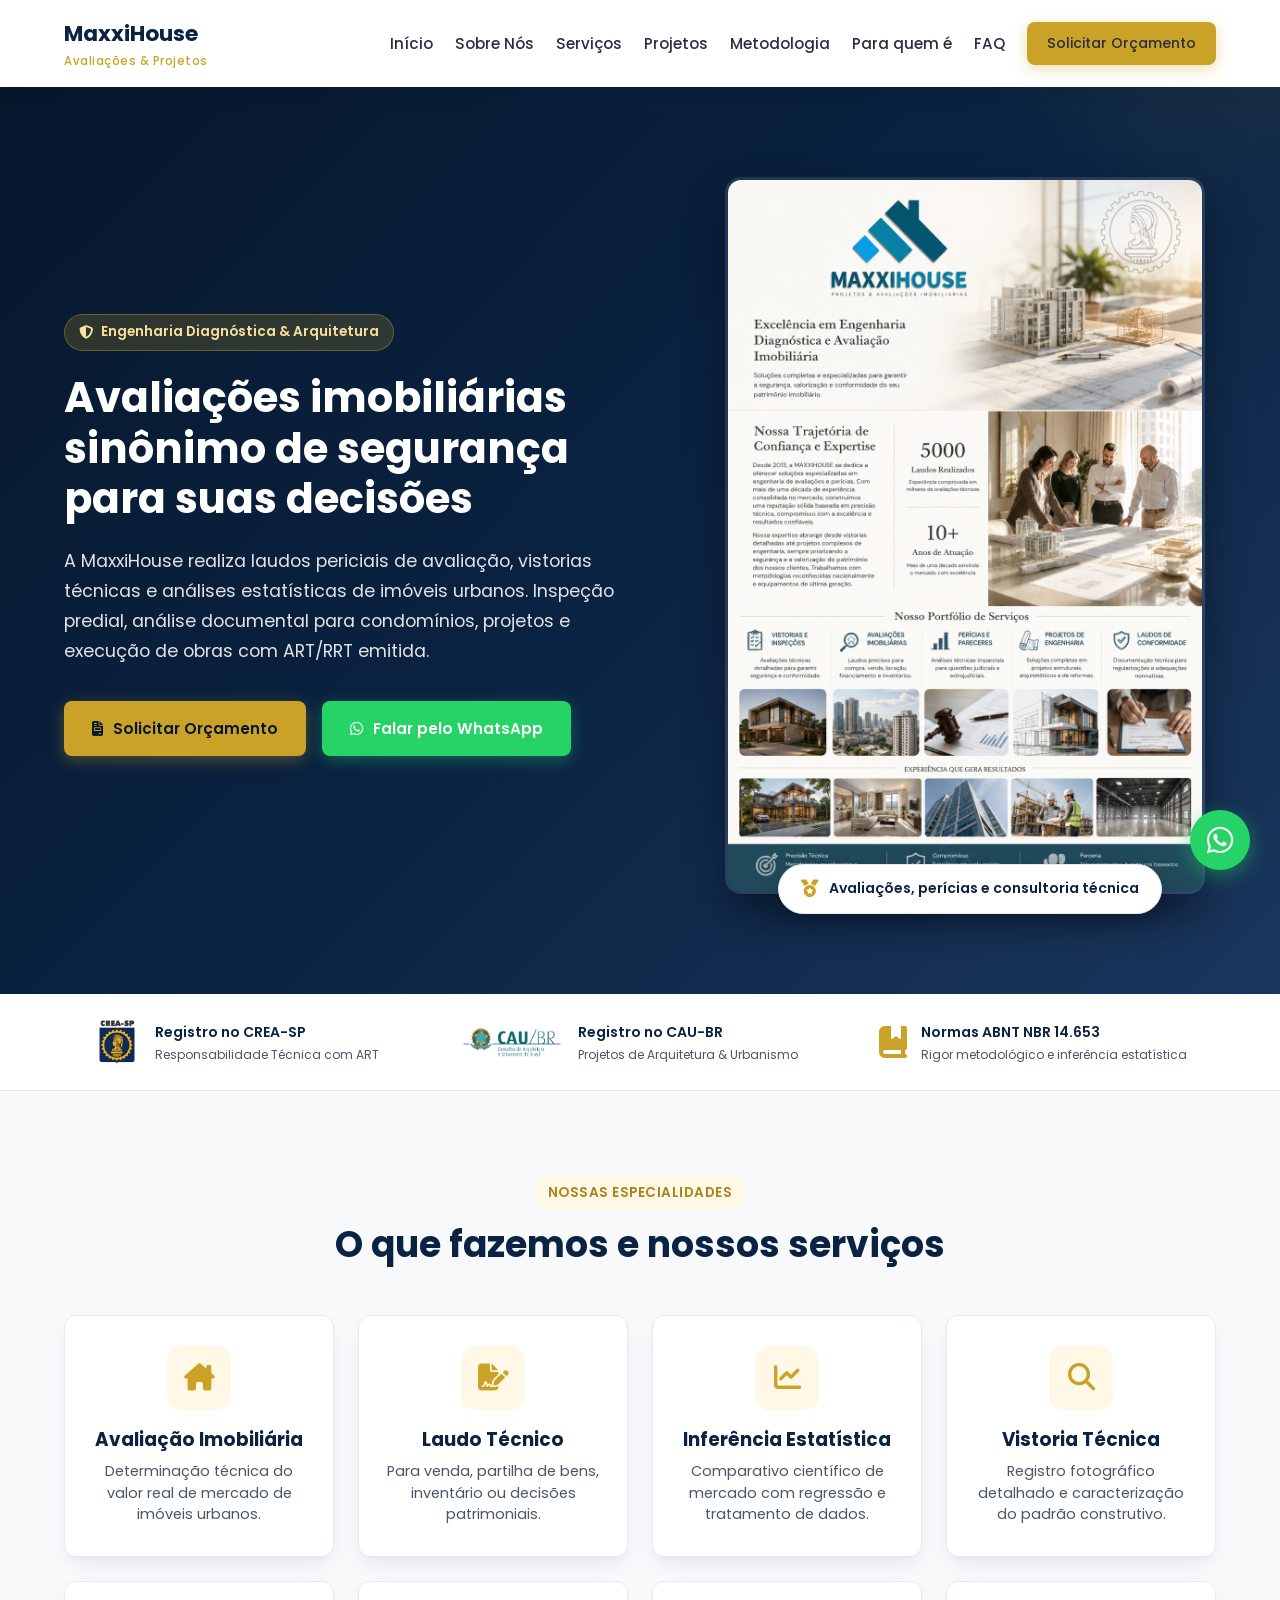
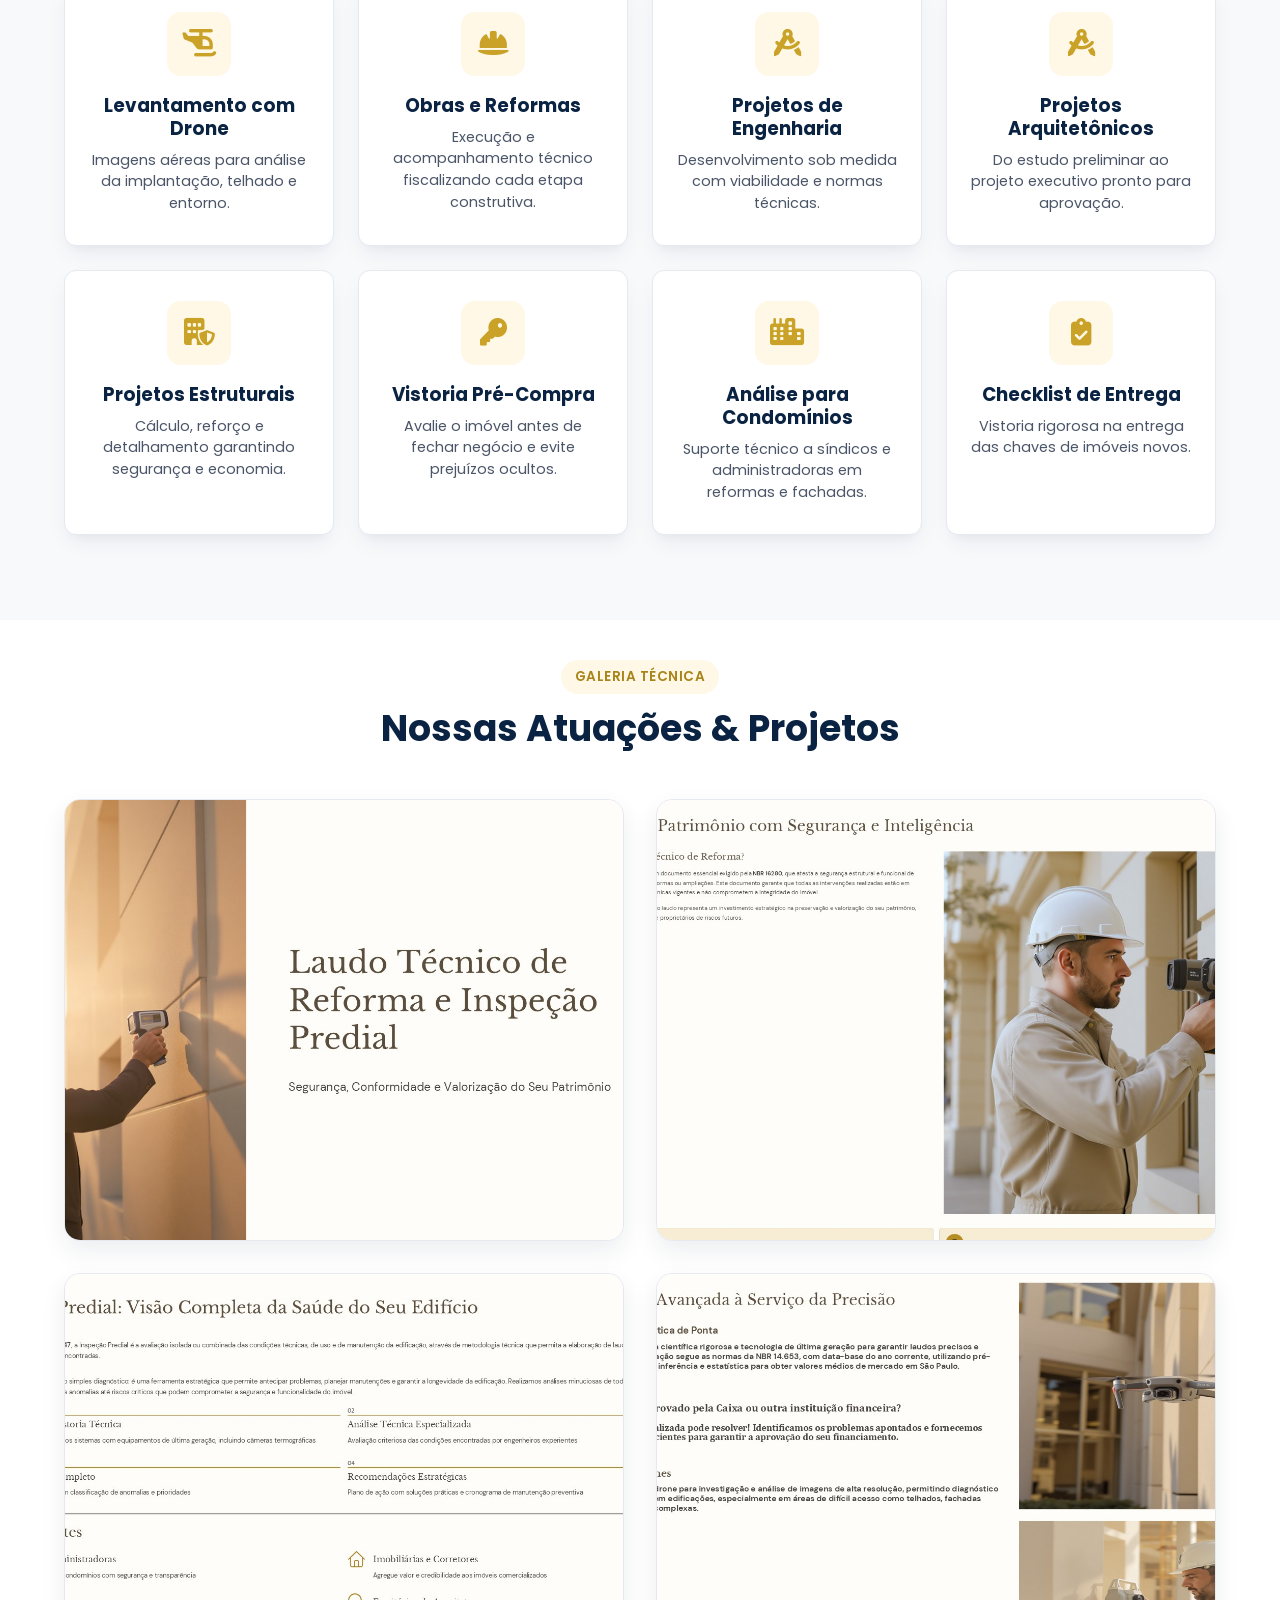
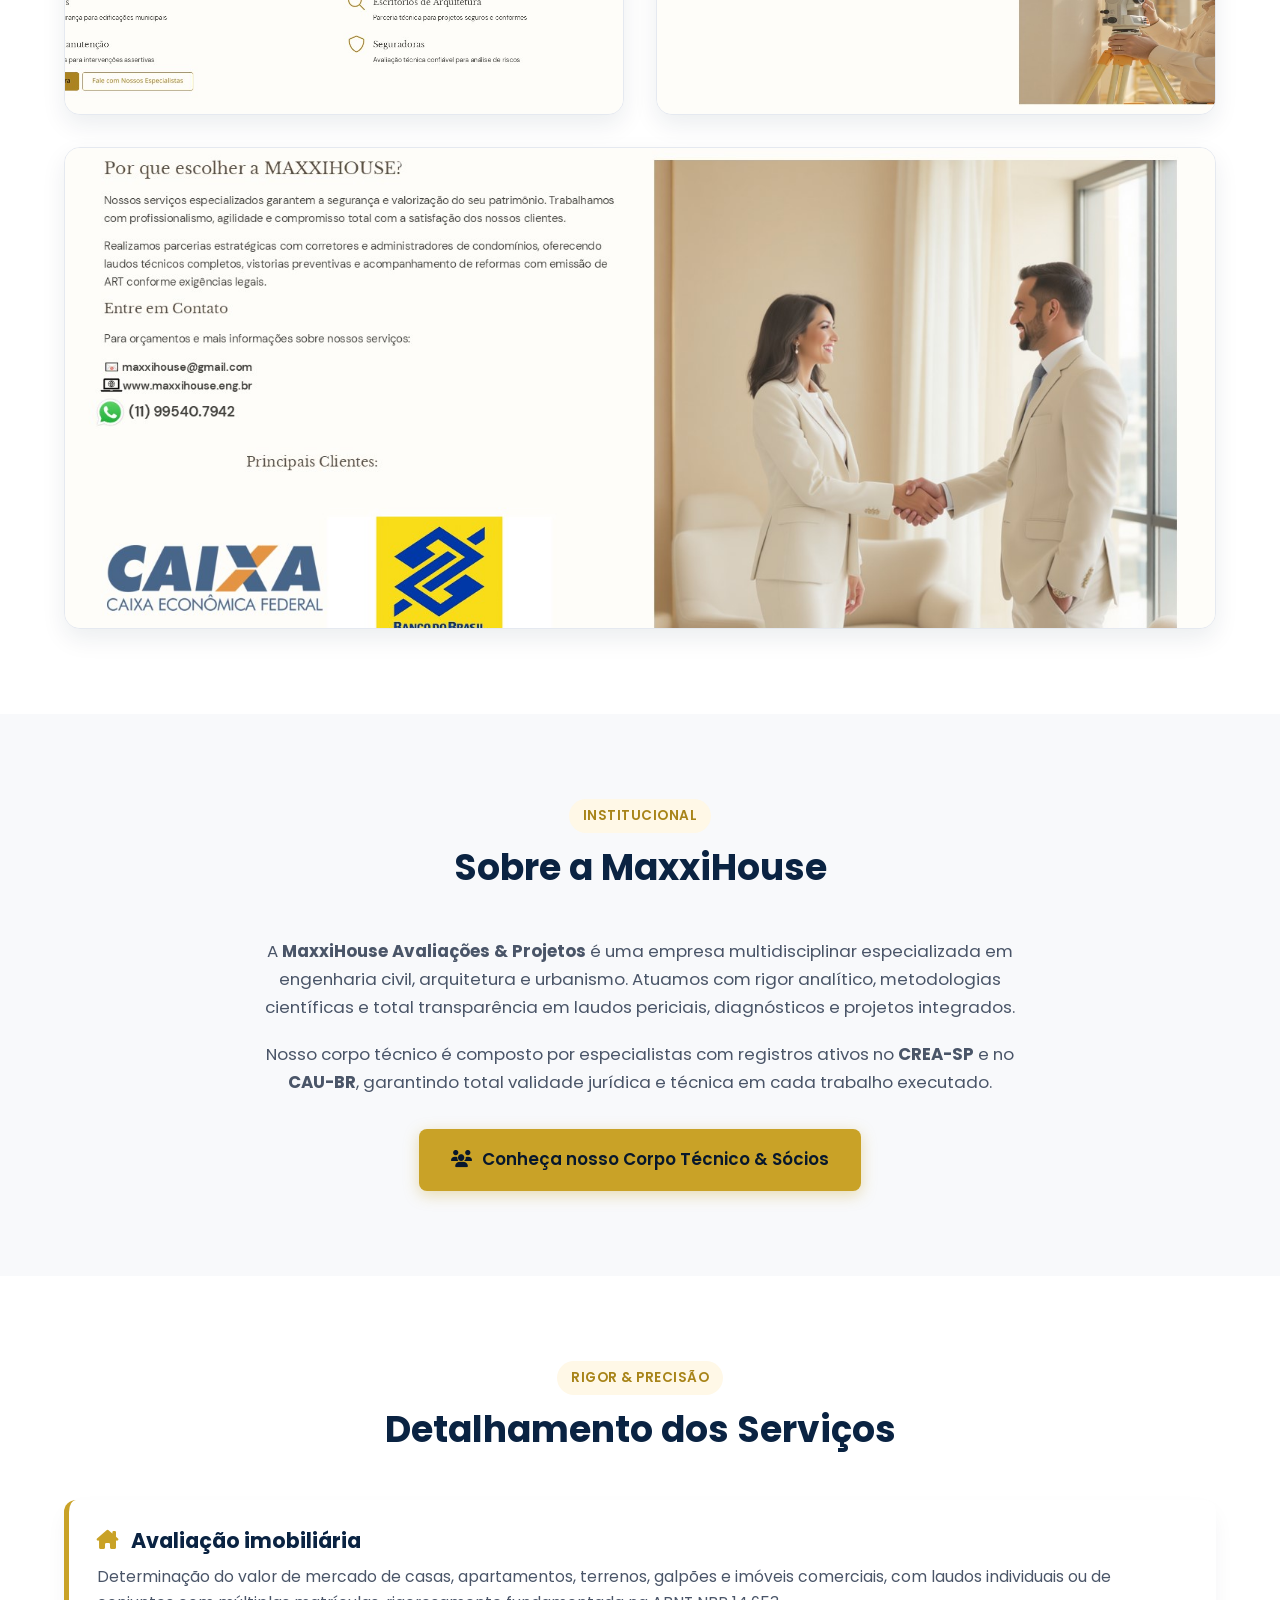
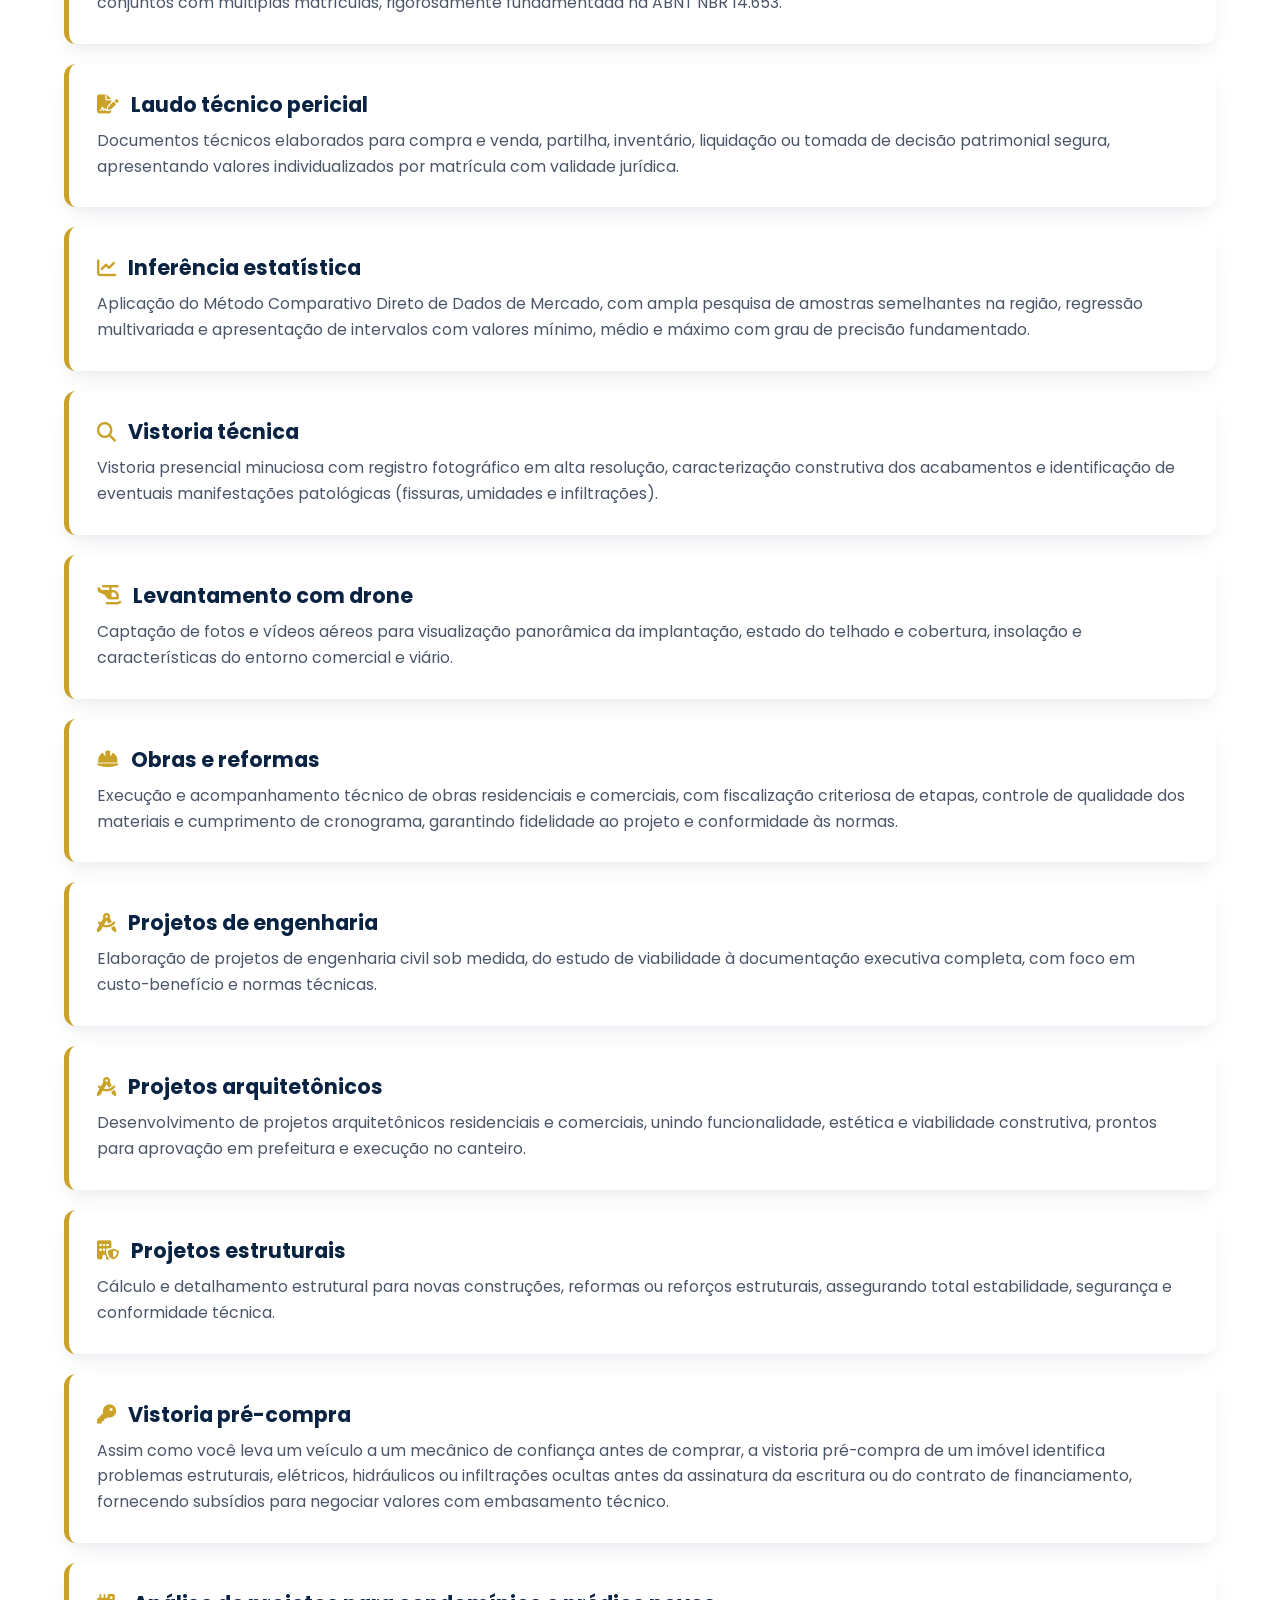
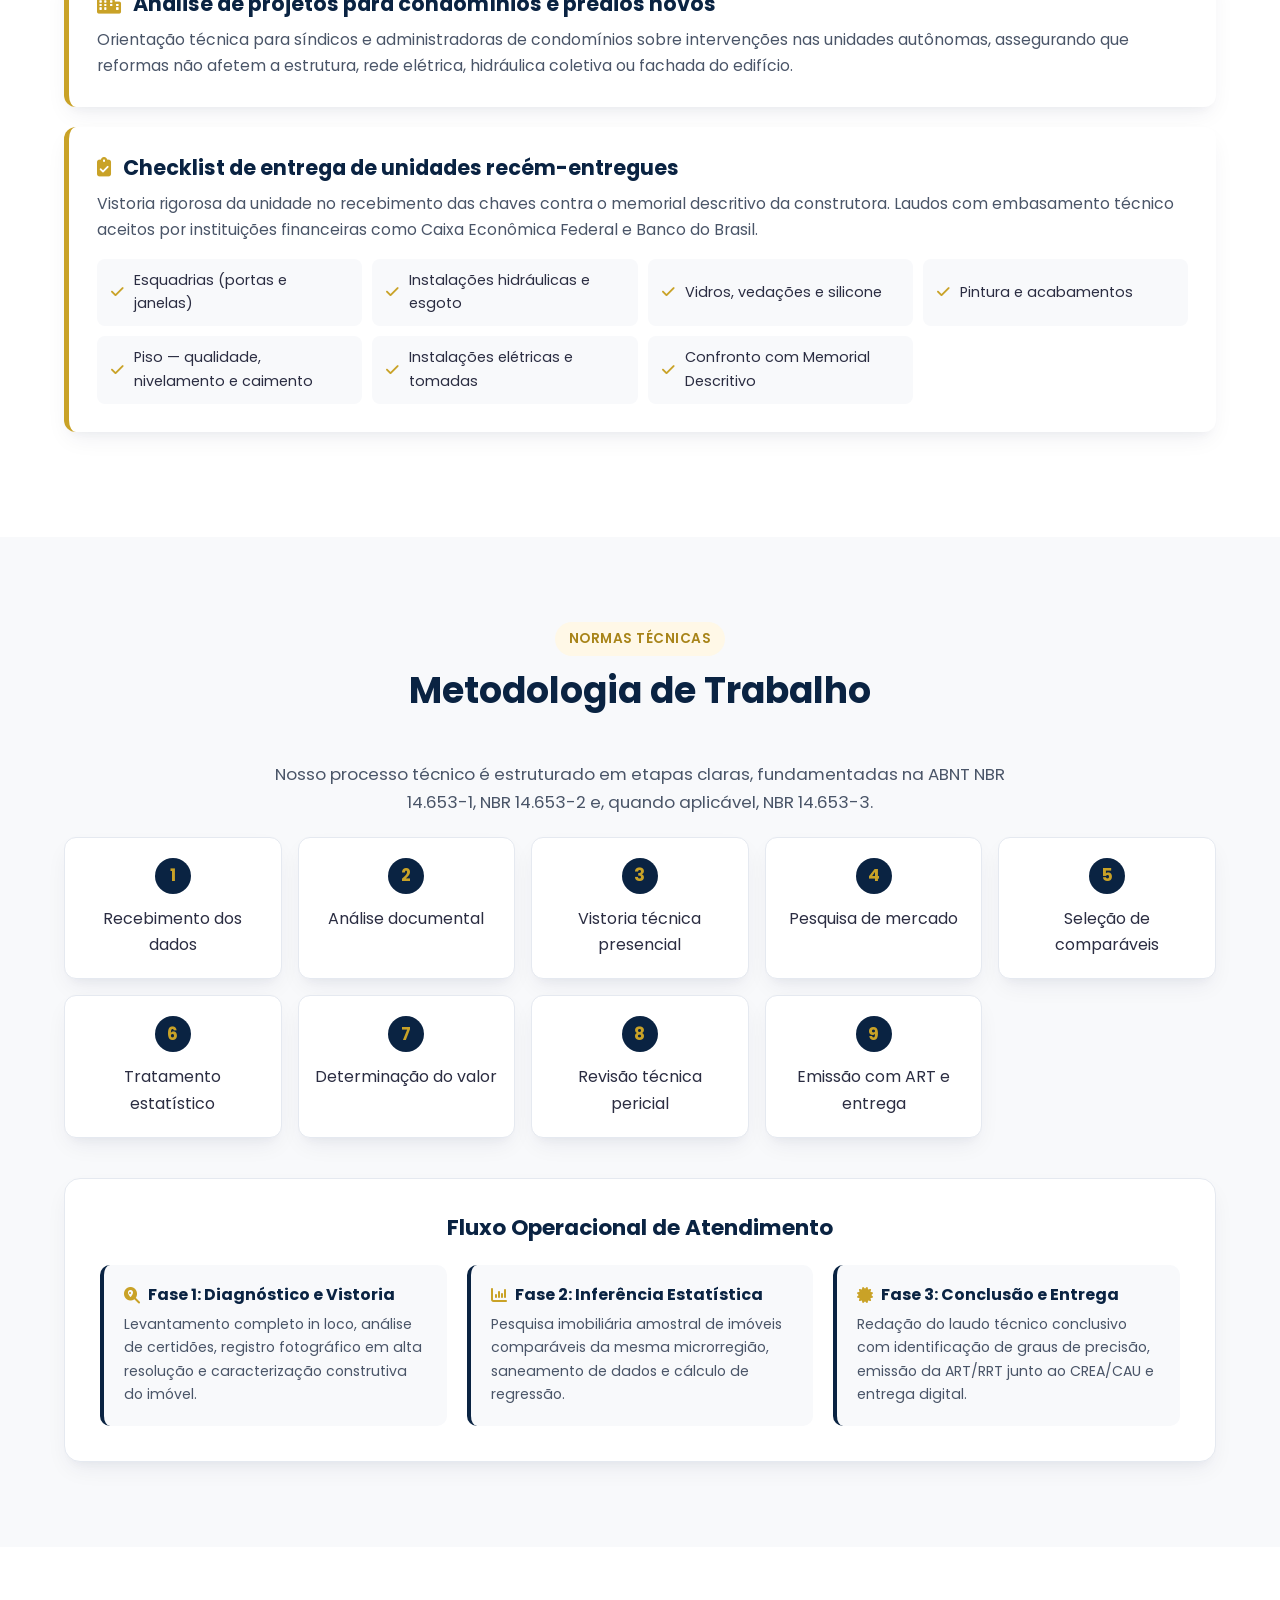
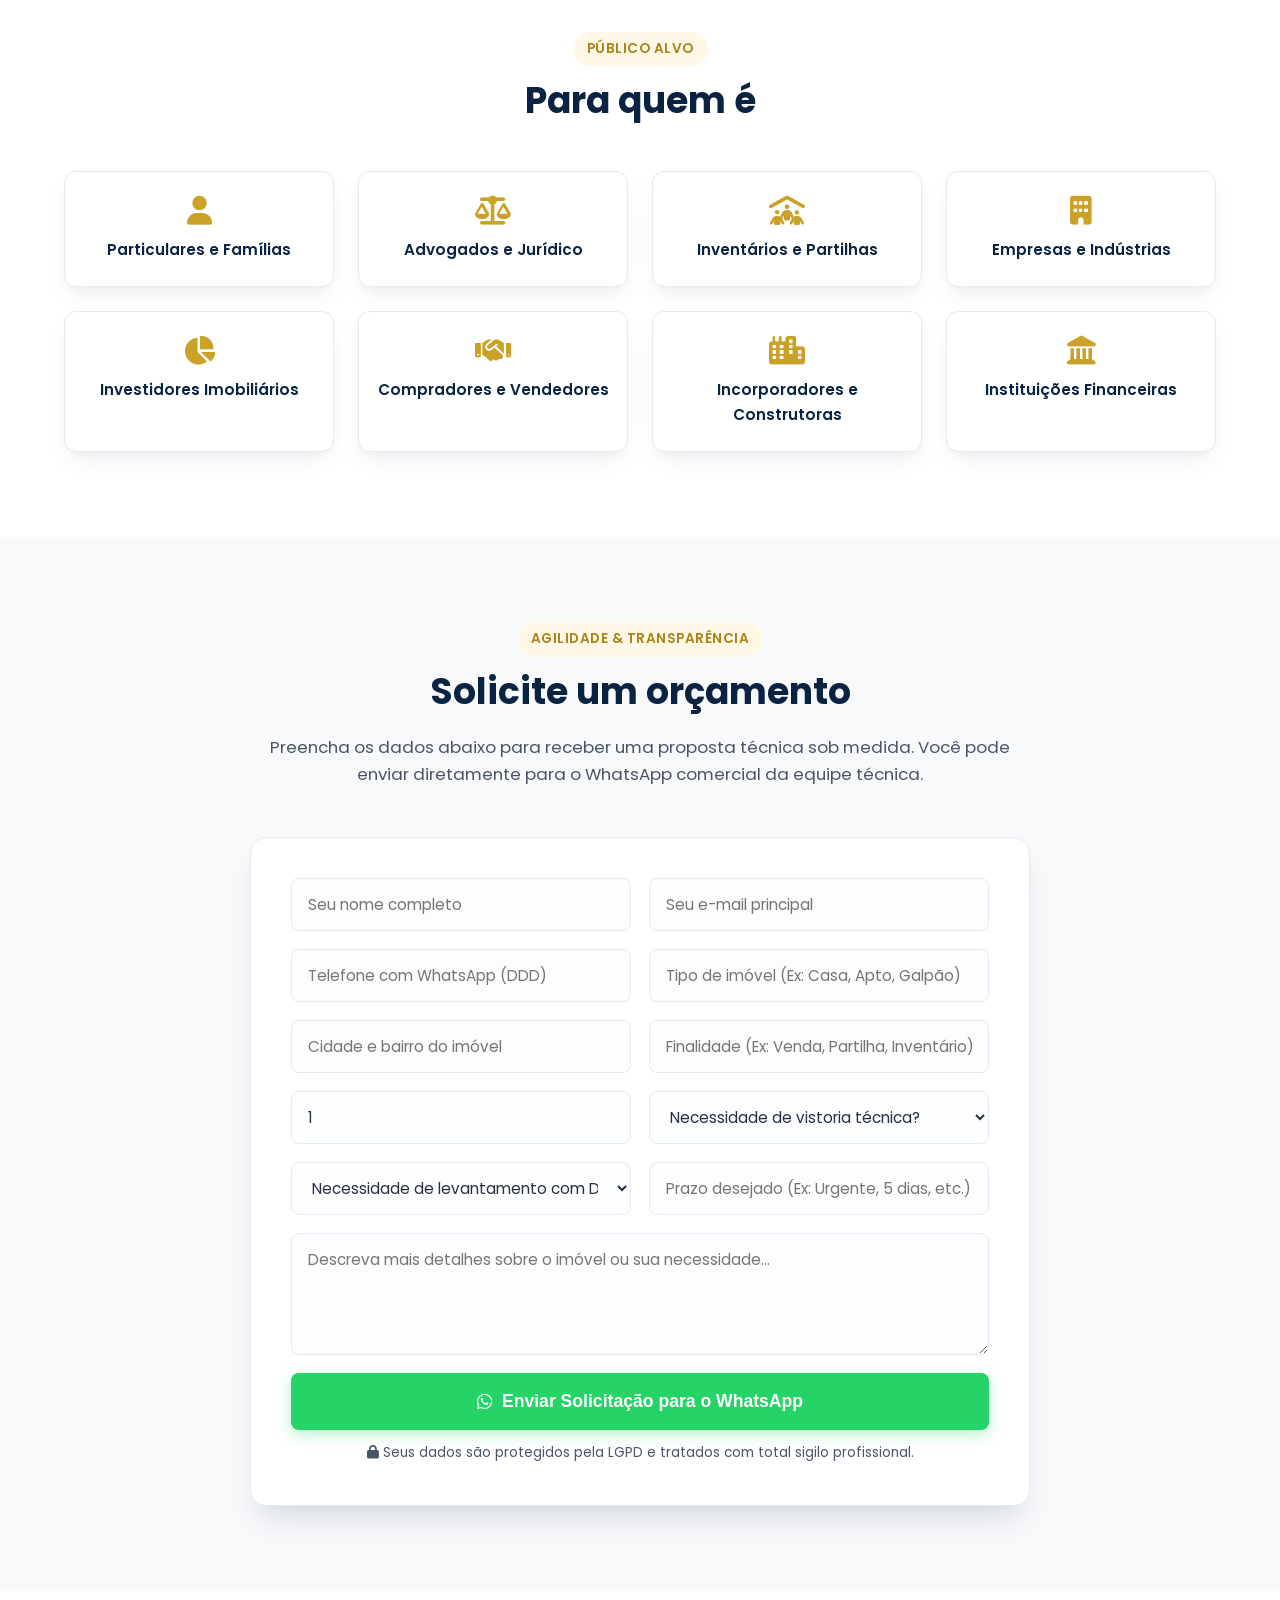
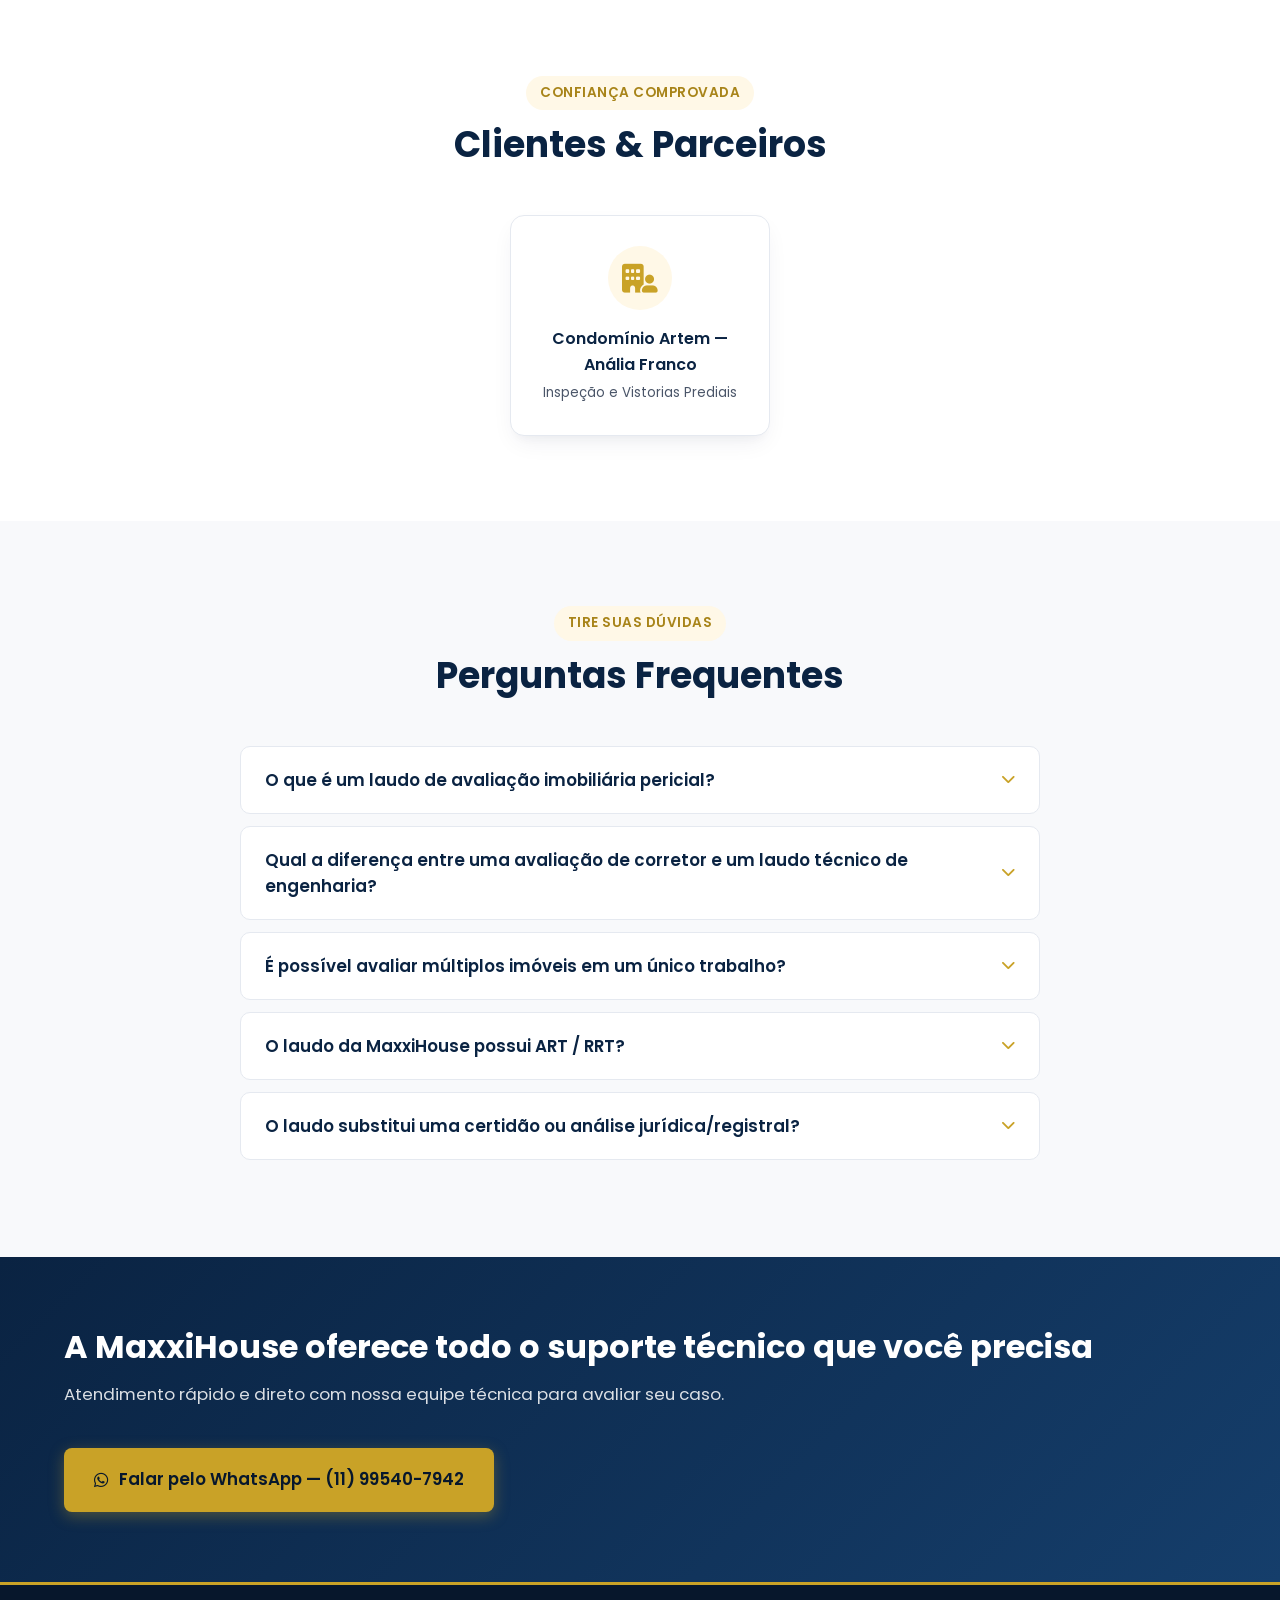
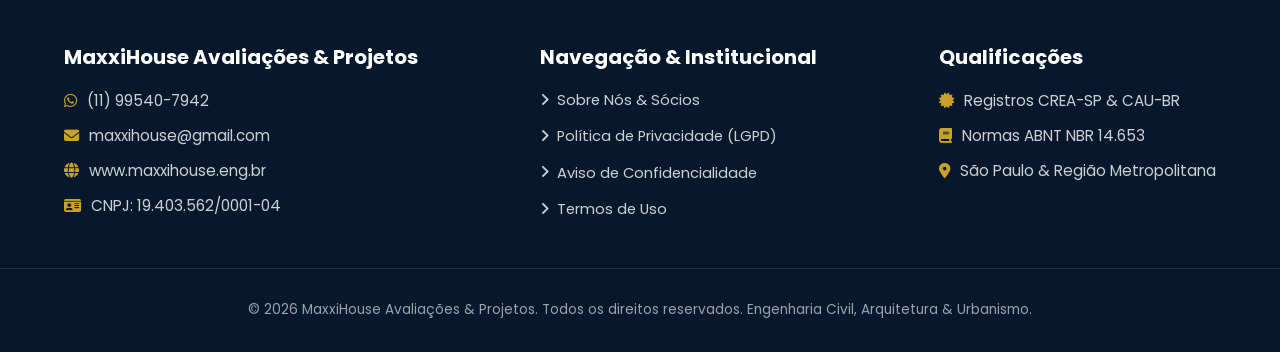
==== commit e63a6017: "Adiciona galeria ampla sem legenda sob servicos e cria pagina Sobre Nos com os socios" ====
--- a/index.html
+++ b/index.html
@@ -4,7 +4,7 @@
   <meta charset="UTF-8">
   <meta name="viewport" content="width=device-width, initial-scale=1.0">
   <title>MaxxiHouse Avaliações & Projetos | Laudos e Avaliações Imobiliárias em SP</title>
-  <meta name="description" content="Avaliações imobiliárias, laudos técnicos e projetos de engenharia com base na ABNT NBR 14.653. Atendimento em São Paulo e região metropolitana.">
+  <meta name="description" content="Avaliações imobiliárias, laudos técnicos, perícias e projetos de engenharia e arquitetura com base na ABNT NBR 14.653. Atendimento em São Paulo e região.">
   <link rel="preconnect" href="https://fonts.googleapis.com">
   <link href="https://fonts.googleapis.com/css2?family=Poppins:wght@400;500;600;700&display=swap" rel="stylesheet">
   <link rel="stylesheet" href="https://cdnjs.cloudflare.com/ajax/libs/font-awesome/6.4.0/css/all.min.css">
@@ -20,10 +20,10 @@
       </a>
       <nav class="nav" id="nav">
         <a href="#inicio">Início</a>
-        <a href="#sobre">Sobre</a>
+        <a href="sobre.html">Sobre Nós</a>
         <a href="#servicos">Serviços</a>
+        <a href="#galeria">Projetos</a>
         <a href="#metodologia">Metodologia</a>
-        <a href="#portfolio">Portfólio</a>
         <a href="#paraquem">Para quem é</a>
         <a href="#faq">FAQ</a>
         <a href="#orcamento" class="btn btn-primary" style="padding:8px 18px;font-size:0.88rem;">Solicitar Orçamento</a>
@@ -39,17 +39,17 @@
     <div class="container hero-flex">
       <div class="hero-content">
         <div class="hero-tag">
-          <i class="fa-solid fa-shield-halved"></i> Engenharia Diagnóstica & Avaliações
+          <i class="fa-solid fa-shield-halved"></i> Engenharia Diagnóstica & Arquitetura
         </div>
         <h1>Avaliações imobiliárias sinônimo de segurança para suas decisões</h1>
-        <p>A MaxxiHouse realiza laudos de avaliação pericial, vistorias técnicas e análises estatísticas de imóveis urbanos. Inspeção predial, análise documental para condomínios, projetos e execução de obras com ART emitida.</p>
+        <p>A MaxxiHouse realiza laudos periciais de avaliação, vistorias técnicas e análises estatísticas de imóveis urbanos. Inspeção predial, análise documental para condomínios, projetos e execução de obras com ART/RRT emitida.</p>
         <div class="hero-buttons">
           <a href="#orcamento" class="btn btn-primary"><i class="fa-solid fa-file-invoice"></i> Solicitar Orçamento</a>
           <a href="https://wa.me/5511995407942" target="_blank" class="btn btn-whatsapp"><i class="fa-brands fa-whatsapp"></i> Falar pelo WhatsApp</a>
         </div>
       </div>
       <div class="hero-image">
-        <img src="hero-image.png" alt="MaxxiHouse Engenharia Diagnóstica e Avaliações">
+        <img src="hero-image.png" alt="MaxxiHouse Engenharia e Avaliações">
         <div class="hero-badge">
           <i class="fa-solid fa-medal"></i> Avaliações, perícias e consultoria técnica
         </div>
@@ -70,38 +70,15 @@
       <div class="cred-item">
         <img src="CAU-BR-logo-03-1.png" alt="CAU-BR">
         <div>
-          <span>Conformidade Técnica CAU/CREA</span>
-          <small>Projetos Arquitetônicos & Estruturais</small>
+          <span>Registro no CAU-BR</span>
+          <small>Projetos de Arquitetura & Urbanismo</small>
         </div>
       </div>
       <div class="cred-item">
         <i class="fa-solid fa-book-bookmark" style="font-size: 2rem; color: var(--dourado);"></i>
         <div>
           <span>Normas ABNT NBR 14.653</span>
-          <small>Rigor metodológico e estatístico</small>
-        </div>
-      </div>
-    </div>
-  </section>
-
-  <!-- SOBRE -->
-  <section class="section" id="sobre">
-    <div class="container">
-      <div class="section-title-wrap">
-        <span class="section-tag">Institucional</span>
-        <h2>Sobre a MaxxiHouse</h2>
-      </div>
-      <p class="section-text">A MaxxiHouse Avaliações & Projetos é uma empresa de engenharia civil especializada em avaliações imobiliárias, laudos periciais, diagnósticos e consultoria patrimonial. Atuamos com responsabilidade técnica, rigor analítico e total transparência em cada etapa do trabalho.</p>
-      <p class="section-text">Cada trabalho é desenvolvido de forma personalizada, considerando as peculiaridades do imóvel, a finalidade da avaliação (judicial, partilha, garantia bancária ou comercial) e a documentação disponível.</p>
-      
-      <div class="responsavel-card">
-        <div class="responsavel-avatar">
-          <i class="fa-solid fa-user-tie"></i>
-        </div>
-        <div>
-          <strong>Daniel L P Carvalho</strong>
-          <p>Engenheiro Civil — Diretor Técnico Responsável</p>
-          <small style="color:var(--dourado);font-weight:600;"><i class="fa-solid fa-check-double"></i> Responsabilidade Técnica CREA-SP</small>
+          <small>Rigor metodológico e inferência estatística</small>
         </div>
       </div>
     </div>
@@ -174,6 +151,51 @@
           <div class="card-icon"><i class="fa-solid fa-clipboard-check"></i></div>
           <h3>Checklist de Entrega</h3>
           <p>Vistoria rigorosa na entrega das chaves de imóveis novos.</p>
+        </a>
+      </div>
+    </div>
+  </section>
+
+  <!-- GALERIA DE FOTOS GRANDES (SEM LEGENDA) LOGO ABAIXO DOS SERVIÇOS -->
+  <section class="section gallery-section" id="galeria">
+    <div class="container">
+      <div class="section-title-wrap">
+        <span class="section-tag">Galeria Técnica</span>
+        <h2>Nossas Atuações & Projetos</h2>
+      </div>
+      <div class="gallery-grid">
+        <div class="gallery-item">
+          <img src="Slide1.JPG" alt="Registro de Projeto MaxxiHouse 1">
+        </div>
+        <div class="gallery-item">
+          <img src="Slide2.JPG" alt="Registro de Projeto MaxxiHouse 2">
+        </div>
+        <div class="gallery-item">
+          <img src="Slide3.JPG" alt="Registro de Projeto MaxxiHouse 3">
+        </div>
+        <div class="gallery-item">
+          <img src="Slide4.JPG" alt="Registro de Projeto MaxxiHouse 4">
+        </div>
+        <div class="gallery-item gallery-item-full">
+          <img src="Slide5.JPG" alt="Registro de Projeto MaxxiHouse 5">
+        </div>
+      </div>
+    </div>
+  </section>
+
+  <!-- SOBRE NÓS (RESUMO INSTITUCIONAL NA HOME) -->
+  <section class="section section-alt" id="sobre">
+    <div class="container" style="text-align:center;">
+      <div class="section-title-wrap">
+        <span class="section-tag">Institucional</span>
+        <h2>Sobre a MaxxiHouse</h2>
+      </div>
+      <p class="section-text">A <strong>MaxxiHouse Avaliações & Projetos</strong> é uma empresa multidisciplinar especializada em engenharia civil, arquitetura e urbanismo. Atuamos com rigor analítico, metodologias científicas e total transparência em laudos periciais, diagnósticos e projetos integrados.</p>
+      <p class="section-text">Nosso corpo técnico é composto por especialistas com registros ativos no <strong>CREA-SP</strong> e no <strong>CAU-BR</strong>, garantindo total validade jurídica e técnica em cada trabalho executado.</p>
+      
+      <div style="margin-top: 32px;">
+        <a href="sobre.html" class="btn btn-primary" style="font-size:1.05rem;padding:15px 30px;">
+          <i class="fa-solid fa-users"></i> Conheça nosso Corpo Técnico & Sócios
         </a>
       </div>
     </div>
@@ -294,83 +316,7 @@
           </div>
           <div class="fluxo-card">
             <h4><i class="fa-solid fa-certificate"></i> Fase 3: Conclusão e Entrega</h4>
-            <p>Redação do laudo técnico conclusivo com identificação de graus de precisão, emissão da ART junto ao CREA-SP e entrega com assinatura digital.</p>
-          </div>
-        </div>
-      </div>
-    </div>
-  </section>
-
-  <!-- PORTFÓLIO -->
-  <section class="section" id="portfolio">
-    <div class="container">
-      <div class="section-title-wrap">
-        <span class="section-tag">Casos Reais</span>
-        <h2>Portfólio de Atuações</h2>
-      </div>
-      <div class="grid grid-3">
-        <div class="portfolio-card">
-          <div class="portfolio-img-wrap">
-            <img src="Slide1.JPG" alt="Inspeção Predial em São Paulo">
-          </div>
-          <div class="portfolio-info">
-            <div>
-              <h3>INSPEÇÃO PREDIAL</h3>
-              <p>Região: Zona Sul de São Paulo<br>Finalidade: Venda imobiliária<br>Metodologia: Comparativo direto de mercado</p>
-            </div>
-            <span class="badge"><i class="fa-solid fa-lock"></i> Dados sob confidencialidade</span>
-          </div>
-        </div>
-
-        <div class="portfolio-card">
-          <div class="portfolio-img-wrap">
-            <img src="Slide2.JPG" alt="Identificação de Patologias Construtivas">
-          </div>
-          <div class="portfolio-info">
-            <div>
-              <h3>IDENTIFICAÇÃO DE PATOLOGIAS</h3>
-              <p>Região: Grande São Paulo<br>Finalidade: Partilha de bens<br>Metodologia: Inferência estatística e laudo patológico</p>
-            </div>
-            <span class="badge"><i class="fa-solid fa-lock"></i> Dados sob confidencialidade</span>
-          </div>
-        </div>
-
-        <div class="portfolio-card">
-          <div class="portfolio-img-wrap">
-            <img src="Slide3.JPG" alt="Regularização de Imóveis e Inventários">
-          </div>
-          <div class="portfolio-info">
-            <div>
-              <h3>REGULARIZAÇÃO DE IMÓVEIS</h3>
-              <p>Região: São Paulo Capital<br>Finalidade: Processo de Inventário<br>Metodologia: Avaliação individualizada por matrícula</p>
-            </div>
-            <span class="badge"><i class="fa-solid fa-lock"></i> Dados sob confidencialidade</span>
-          </div>
-        </div>
-
-        <div class="portfolio-card">
-          <div class="portfolio-img-wrap">
-            <img src="Slide4.JPG" alt="Vistoria Pré-Compra e Análise Técnica">
-          </div>
-          <div class="portfolio-info">
-            <div>
-              <h3>VISTORIA PRÉ-COMPRA</h3>
-              <p>Região: Região Metropolitana de SP<br>Finalidade: Garantia de compra segura<br>Metodologia: Inspeção visual e ensaios não destrutivos</p>
-            </div>
-            <span class="badge"><i class="fa-solid fa-lock"></i> Dados sob confidencialidade</span>
-          </div>
-        </div>
-
-        <div class="portfolio-card">
-          <div class="portfolio-img-wrap">
-            <img src="Slide5.JPG" alt="Acompanhamento e Gestão de Obras">
-          </div>
-          <div class="portfolio-info">
-            <div>
-              <h3>GESTÃO & ACOMPANHAMENTO DE OBRAS</h3>
-              <p>Região: Estado de São Paulo<br>Finalidade: Fiscalização e controle de cronograma<br>Metodologia: Auditoria técnica e checklist normativo</p>
-            </div>
-            <span class="badge"><i class="fa-solid fa-lock"></i> Dados sob confidencialidade</span>
+            <p>Redação do laudo técnico conclusivo com identificação de graus de precisão, emissão da ART/RRT junto ao CREA/CAU e entrega digital.</p>
           </div>
         </div>
       </div>
@@ -378,7 +324,7 @@
   </section>
 
   <!-- PARA QUEM É -->
-  <section class="section section-alt" id="paraquem">
+  <section class="section" id="paraquem">
     <div class="container">
       <div class="section-title-wrap">
         <span class="section-tag">Público Alvo</span>
@@ -398,12 +344,12 @@
   </section>
 
   <!-- FORMULÁRIO DE ORÇAMENTO COM WHATSAPP DIRETO -->
-  <section class="section" id="orcamento">
+  <section class="section section-alt" id="orcamento">
     <div class="container">
       <div class="section-title-wrap">
         <span class="section-tag">Agilidade & Transparência</span>
         <h2>Solicite um orçamento</h2>
-        <p class="section-text">Preencha os dados abaixo para receber uma proposta técnica sob medida. Você pode enviar diretamente para o WhatsApp do Engenheiro Responsável.</p>
+        <p class="section-text">Preencha os dados abaixo para receber uma proposta técnica sob medida. Você pode enviar diretamente para o WhatsApp comercial da equipe técnica.</p>
       </div>
 
       <div class="form-box">
@@ -439,7 +385,7 @@
           <textarea name="mensagem" placeholder="Descreva mais detalhes sobre o imóvel ou sua necessidade..." rows="4"></textarea>
           
           <button type="submit" class="btn btn-whatsapp" style="width:100%;font-size:1.1rem;padding:16px;">
-            <i class="fa-brands fa-whatsapp"></i> Enviar Solicitação para o WhatsApp do Engenheiro
+            <i class="fa-brands fa-whatsapp"></i> Enviar Solicitação para o WhatsApp
           </button>
           <p class="form-hint"><i class="fa-solid fa-lock"></i> Seus dados são protegidos pela LGPD e tratados com total sigilo profissional.</p>
         </form>
@@ -448,7 +394,7 @@
   </section>
 
   <!-- PRINCIPAIS CLIENTES -->
-  <section class="section section-alt" id="clientes">
+  <section class="section" id="clientes">
     <div class="container">
       <div class="section-title-wrap">
         <span class="section-tag">Confiança Comprovada</span>
@@ -467,7 +413,7 @@
   </section>
 
   <!-- FAQ -->
-  <section class="section" id="faq">
+  <section class="section section-alt" id="faq">
     <div class="container">
       <div class="section-title-wrap">
         <span class="section-tag">Tire suas dúvidas</span>
@@ -506,11 +452,11 @@
 
         <div class="accordion-item">
           <button class="accordion-header">
-            O laudo da MaxxiHouse possui ART (Anotação de Responsabilidade Técnica)?
+            O laudo da MaxxiHouse possui ART / RRT?
             <i class="fa-solid fa-chevron-down"></i>
           </button>
           <div class="accordion-body">
-            <p>Sim! Todos os nossos laudos e pareceres acompanham a respectiva ART registrada no CREA-SP, garantindo responsabilidade técnica do Engenheiro Civil Daniel L P Carvalho.</p>
+            <p>Sim! Todos os nossos laudos e pareceres acompanham a respectiva Anotação de Responsabilidade Técnica registrada no CREA-SP ou RRT no CAU-BR, garantindo total respaldo legal.</p>
           </div>
         </div>
 
@@ -520,7 +466,7 @@
             <i class="fa-solid fa-chevron-down"></i>
           </button>
           <div class="accordion-body">
-            <p>Não. O laudo é de caráter técnico e pericial de engenharia. A análise de eventuais ônus, gravames ou titularidade registral compete aos advogados e cartórios competentes.</p>
+            <p>Não. O laudo é de caráter técnico e pericial de engenharia e arquitetura. A análise de eventuais ônus, gravames ou titularidade registral compete aos advogados e cartórios competentes.</p>
           </div>
         </div>
       </div>
@@ -532,7 +478,7 @@
     <div class="container cta-inner">
       <div class="cta-text">
         <h2>A MaxxiHouse oferece todo o suporte técnico que você precisa</h2>
-        <p>Atendimento rápido e direto com engenheiro especializado para avaliar seu caso.</p>
+        <p>Atendimento rápido e direto com nossa equipe técnica para avaliar seu caso.</p>
       </div>
       <div>
         <a href="https://wa.me/5511995407942" target="_blank" class="btn btn-primary" style="font-size:1.05rem;padding:16px 28px;">
@@ -554,8 +500,9 @@
       </div>
 
       <div class="footer-col">
-        <h3>Informações Legais</h3>
+        <h3>Navegação & Institucional</h3>
         <div class="footer-links">
+          <a href="sobre.html"><i class="fa-solid fa-angle-right"></i> Sobre Nós & Sócios</a>
           <a href="termos-politicas.html#privacidade"><i class="fa-solid fa-angle-right"></i> Política de Privacidade (LGPD)</a>
           <a href="termos-politicas.html#confidencialidade"><i class="fa-solid fa-angle-right"></i> Aviso de Confidencialidade</a>
           <a href="termos-politicas.html#termos"><i class="fa-solid fa-angle-right"></i> Termos de Uso</a>
@@ -564,19 +511,19 @@
 
       <div class="footer-col">
         <h3>Qualificações</h3>
-        <p><i class="fa-solid fa-certificate"></i> Registro CREA-SP</p>
-        <p><i class="fa-solid fa-book"></i> ABNT NBR 14.653</p>
+        <p><i class="fa-solid fa-certificate"></i> Registros CREA-SP & CAU-BR</p>
+        <p><i class="fa-solid fa-book"></i> Normas ABNT NBR 14.653</p>
         <p><i class="fa-solid fa-location-dot"></i> São Paulo & Região Metropolitana</p>
       </div>
     </div>
 
     <div class="footer-bottom">
-      <p>&copy; 2026 MaxxiHouse Avaliações & Projetos. Todos os direitos reservados. Responsável Técnico: Daniel L P Carvalho — Engenheiro Civil.</p>
+      <p>&copy; 2026 MaxxiHouse Avaliações & Projetos. Todos os direitos reservados. Engenharia Civil, Arquitetura & Urbanismo.</p>
     </div>
   </footer>
 
   <!-- BOTÃO FLUTUANTE WHATSAPP -->
-  <a href="https://wa.me/5511995407942" class="whatsapp-float" target="_blank" aria-label="Falar pelo WhatsApp com o Engenheiro">
+  <a href="https://wa.me/5511995407942" class="whatsapp-float" target="_blank" aria-label="Falar pelo WhatsApp com a equipe">
     <i class="fa-brands fa-whatsapp"></i>
   </a>
 
--- a/style.css
+++ b/style.css
@@ -1126,3 +1126,52 @@
     font-size: 1.6rem;
   }
 }
+
+/* GALERIA DE FOTOS AMPLIADA (SEM LEGENDA) */
+.gallery-section {
+  padding: 40px 0 85px;
+}
+.gallery-grid {
+  display: grid;
+  grid-template-columns: repeat(2, 1fr);
+  gap: 32px;
+}
+.gallery-item {
+  background: var(--branco);
+  border-radius: 16px;
+  overflow: hidden;
+  box-shadow: 0 10px 25px rgba(10, 35, 66, 0.08);
+  border: 1px solid var(--cinza-borda);
+  transition: var(--transicao);
+}
+.gallery-item:hover {
+  transform: translateY(-6px);
+  box-shadow: 0 20px 35px rgba(10, 35, 66, 0.16);
+  border-color: var(--dourado);
+}
+.gallery-item img {
+  width: 100%;
+  height: 440px;
+  object-fit: cover;
+  display: block;
+  transition: transform 0.5s ease;
+}
+.gallery-item:hover img {
+  transform: scale(1.03);
+}
+.gallery-item-full {
+  grid-column: 1 / -1;
+}
+.gallery-item-full img {
+  height: 480px;
+}
+
+@media (max-width: 850px) {
+  .gallery-grid {
+    grid-template-columns: 1fr;
+    gap: 24px;
+  }
+  .gallery-item img, .gallery-item-full img {
+    height: 300px;
+  }
+}
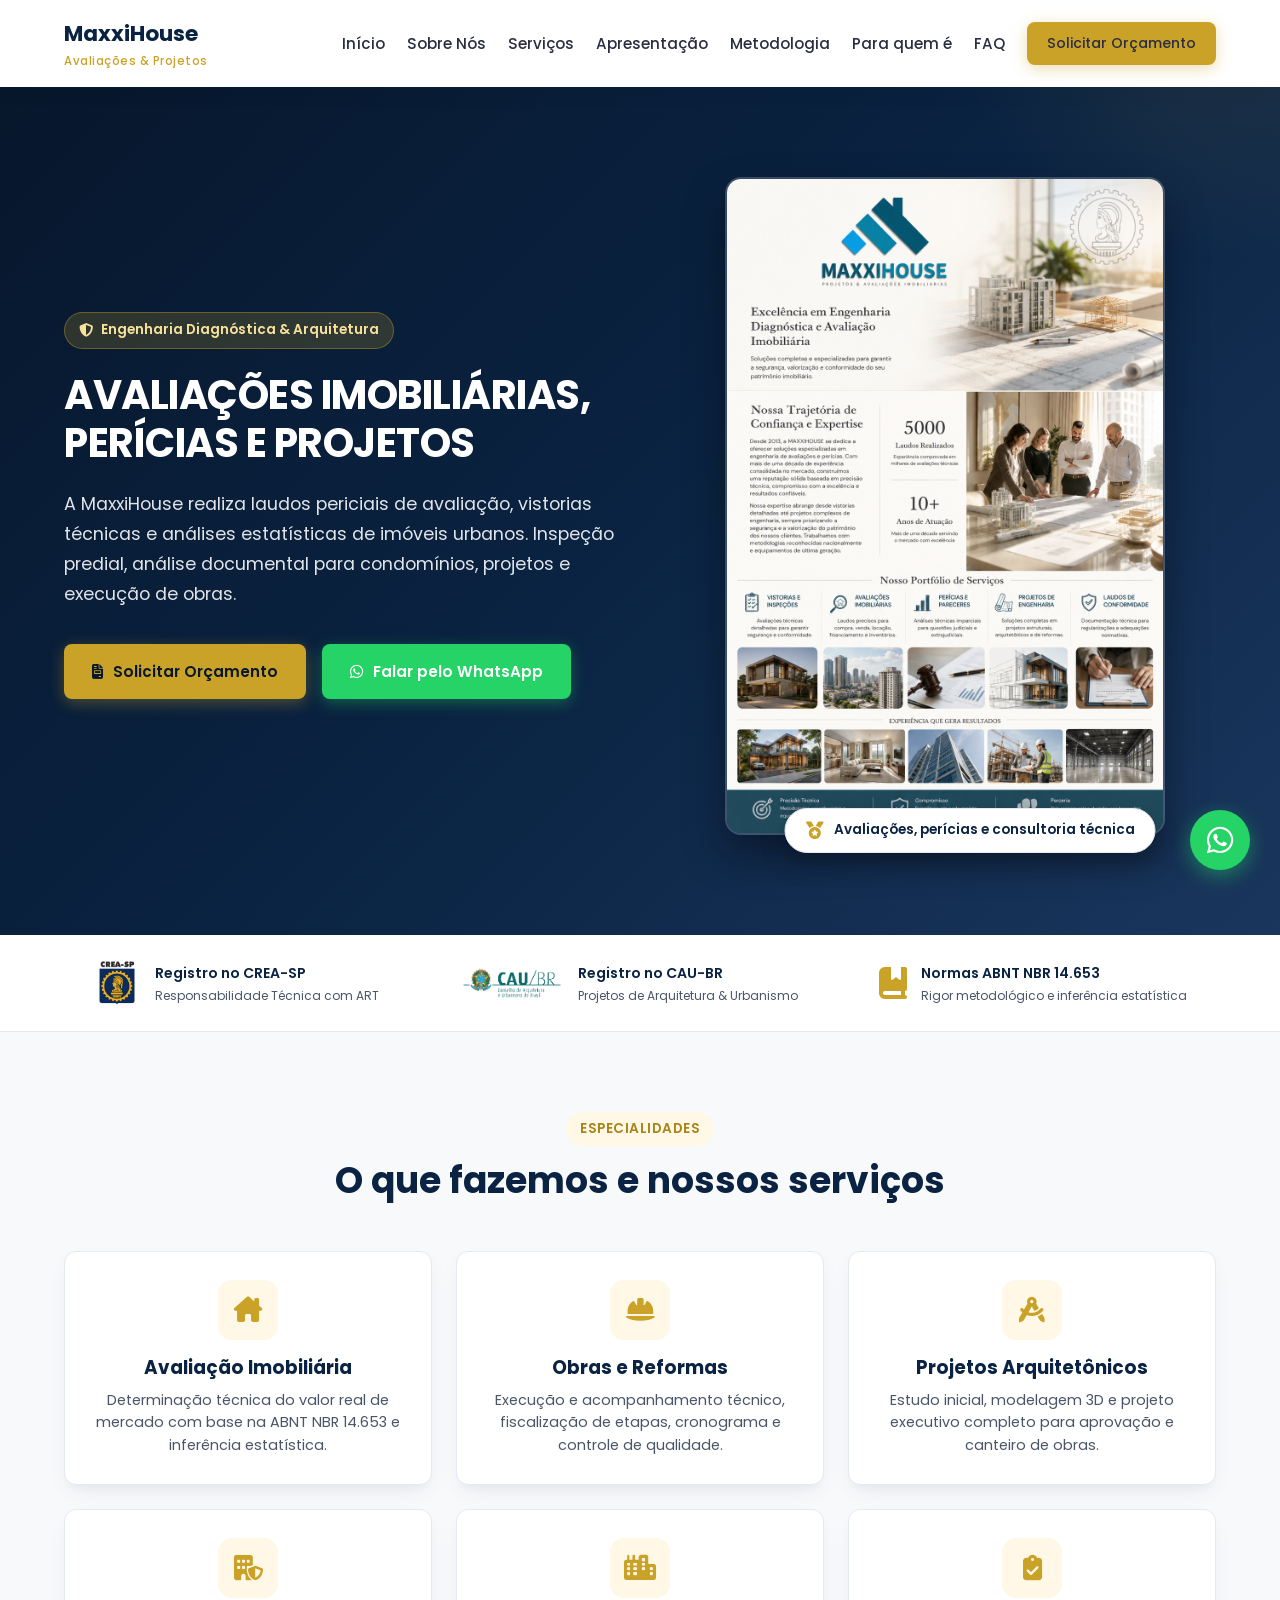
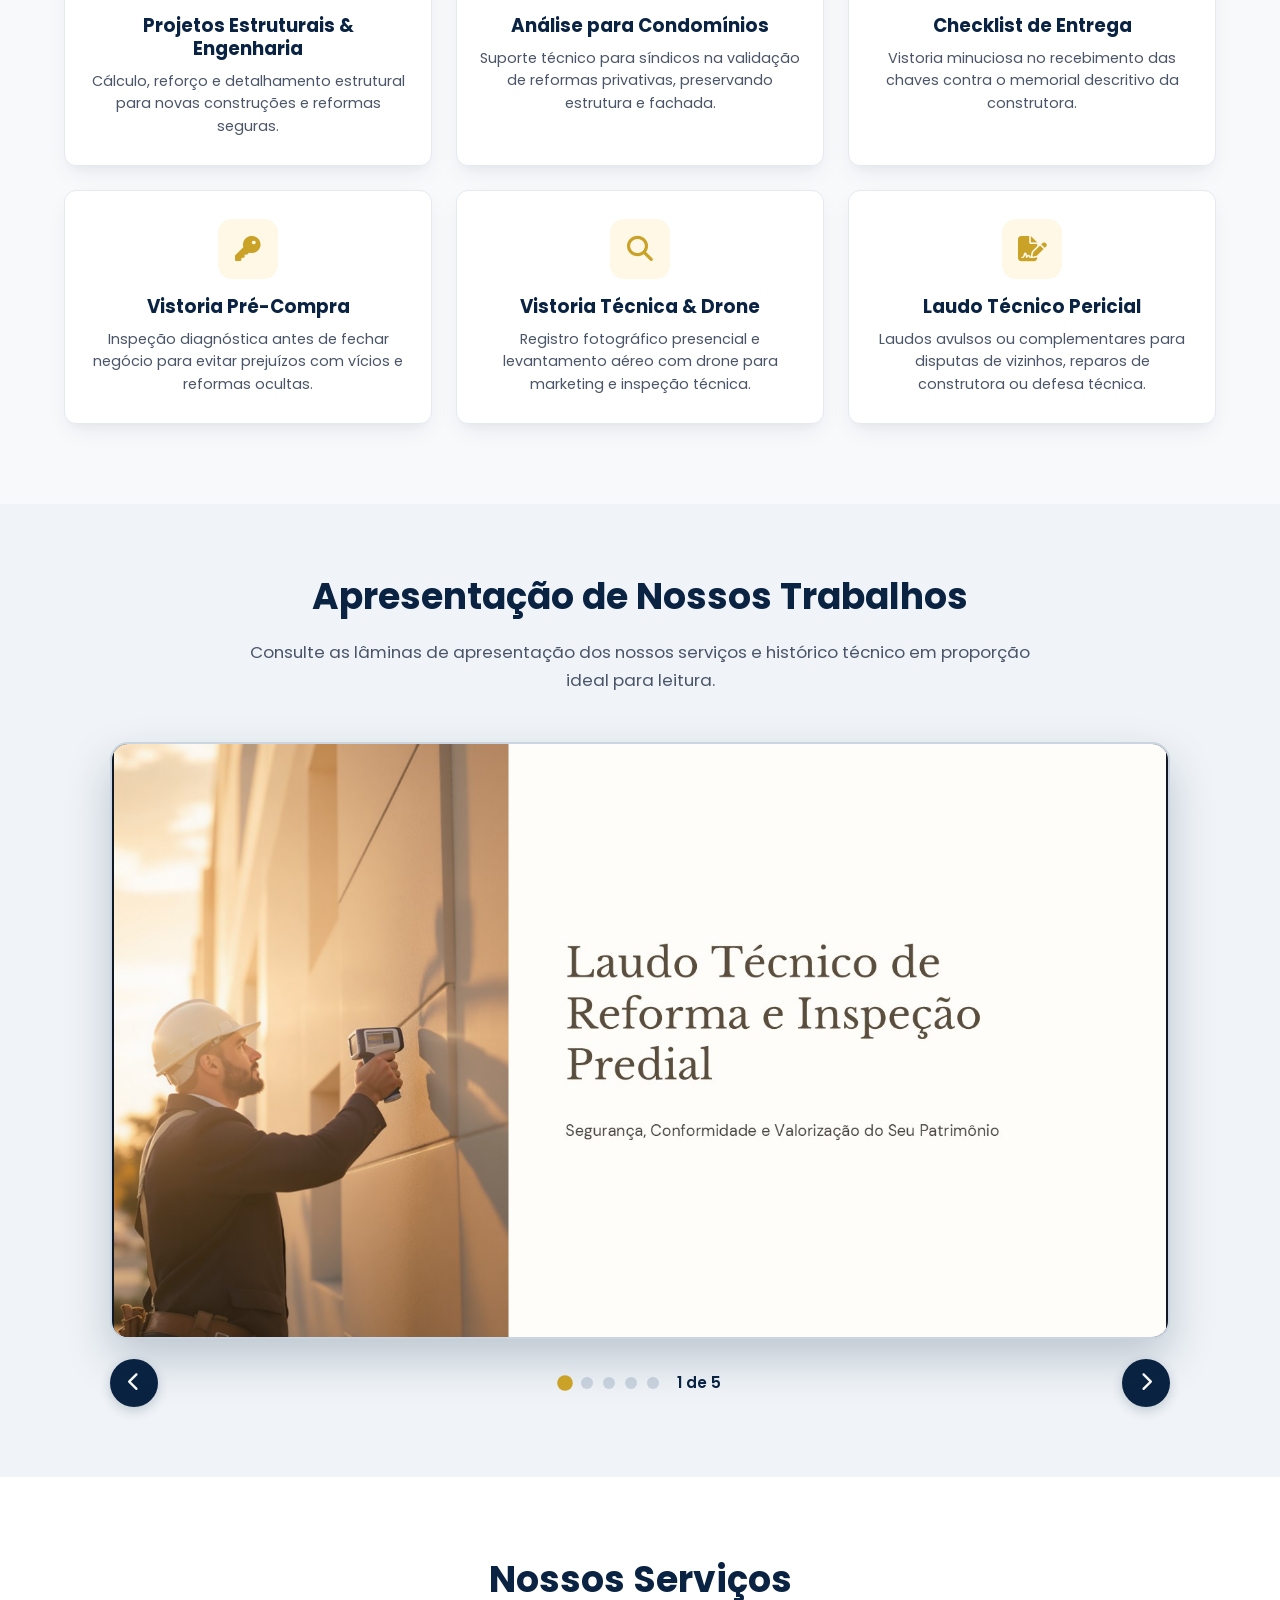
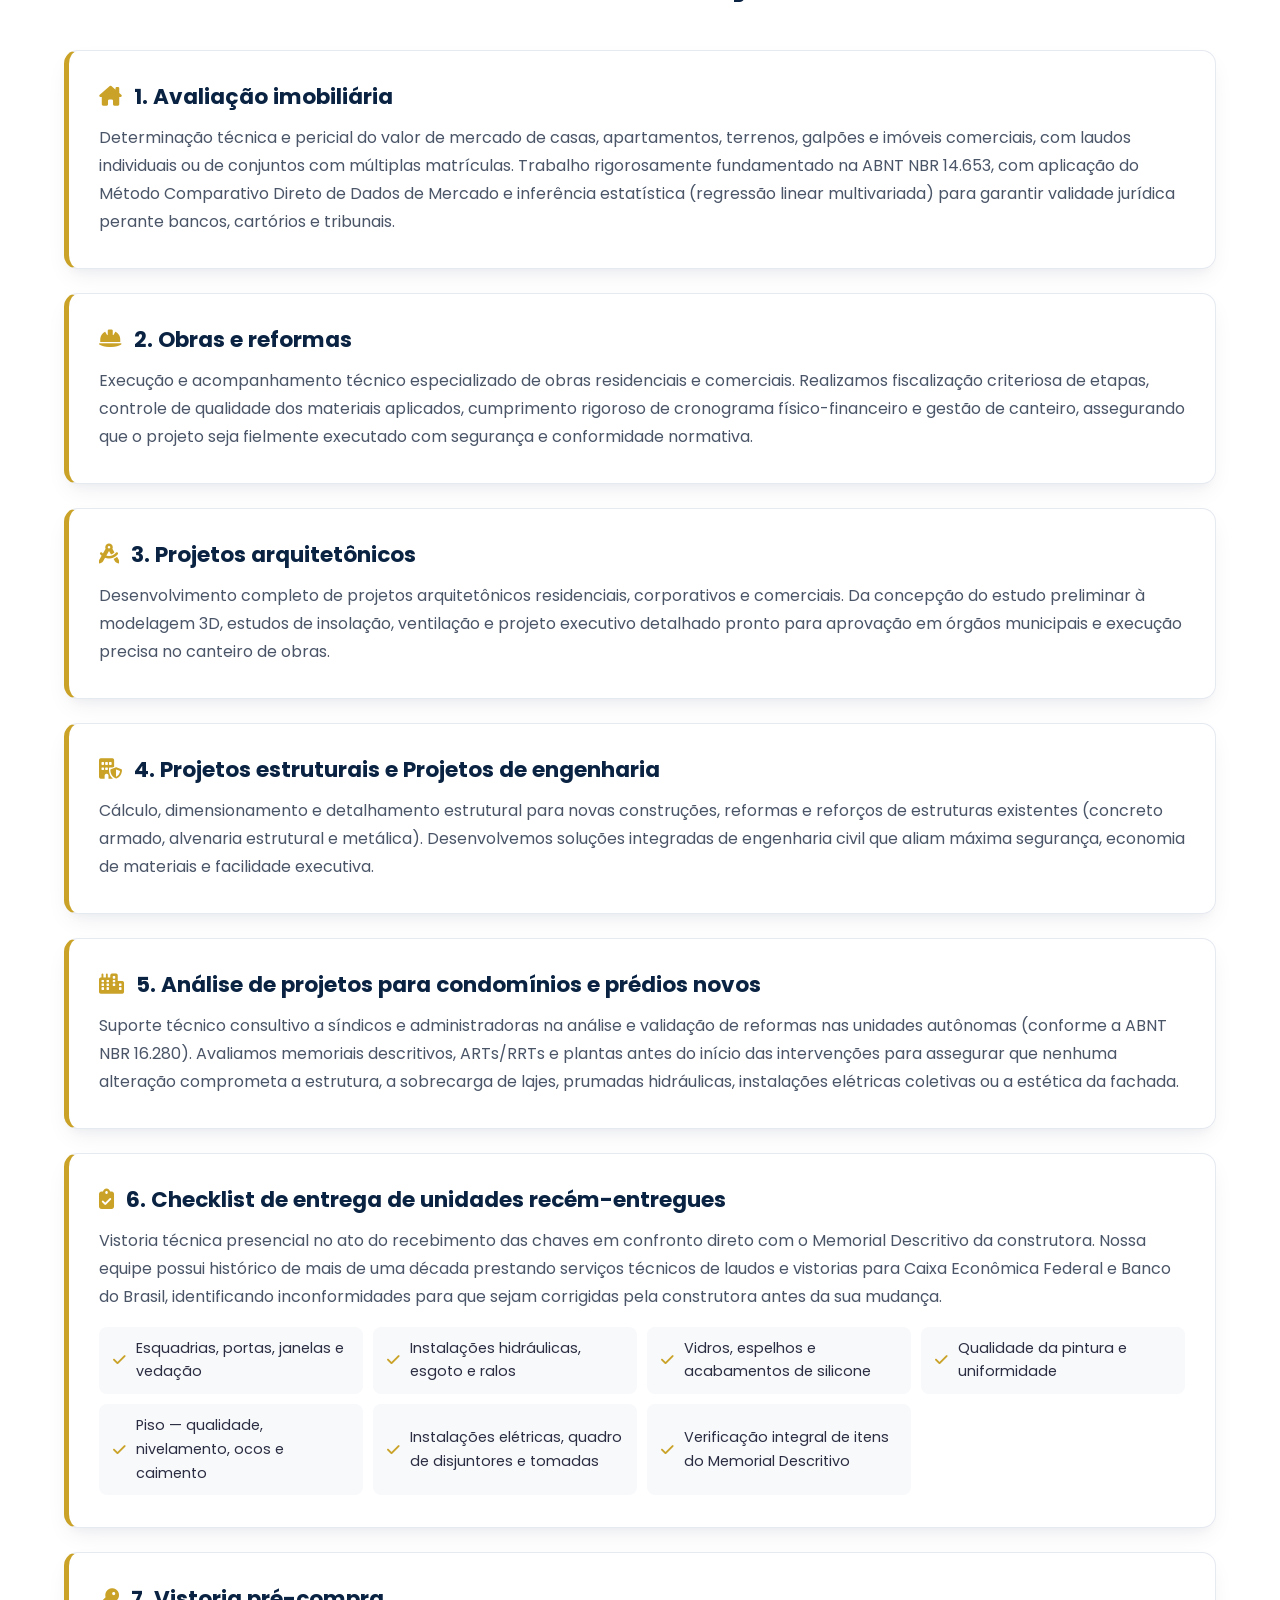
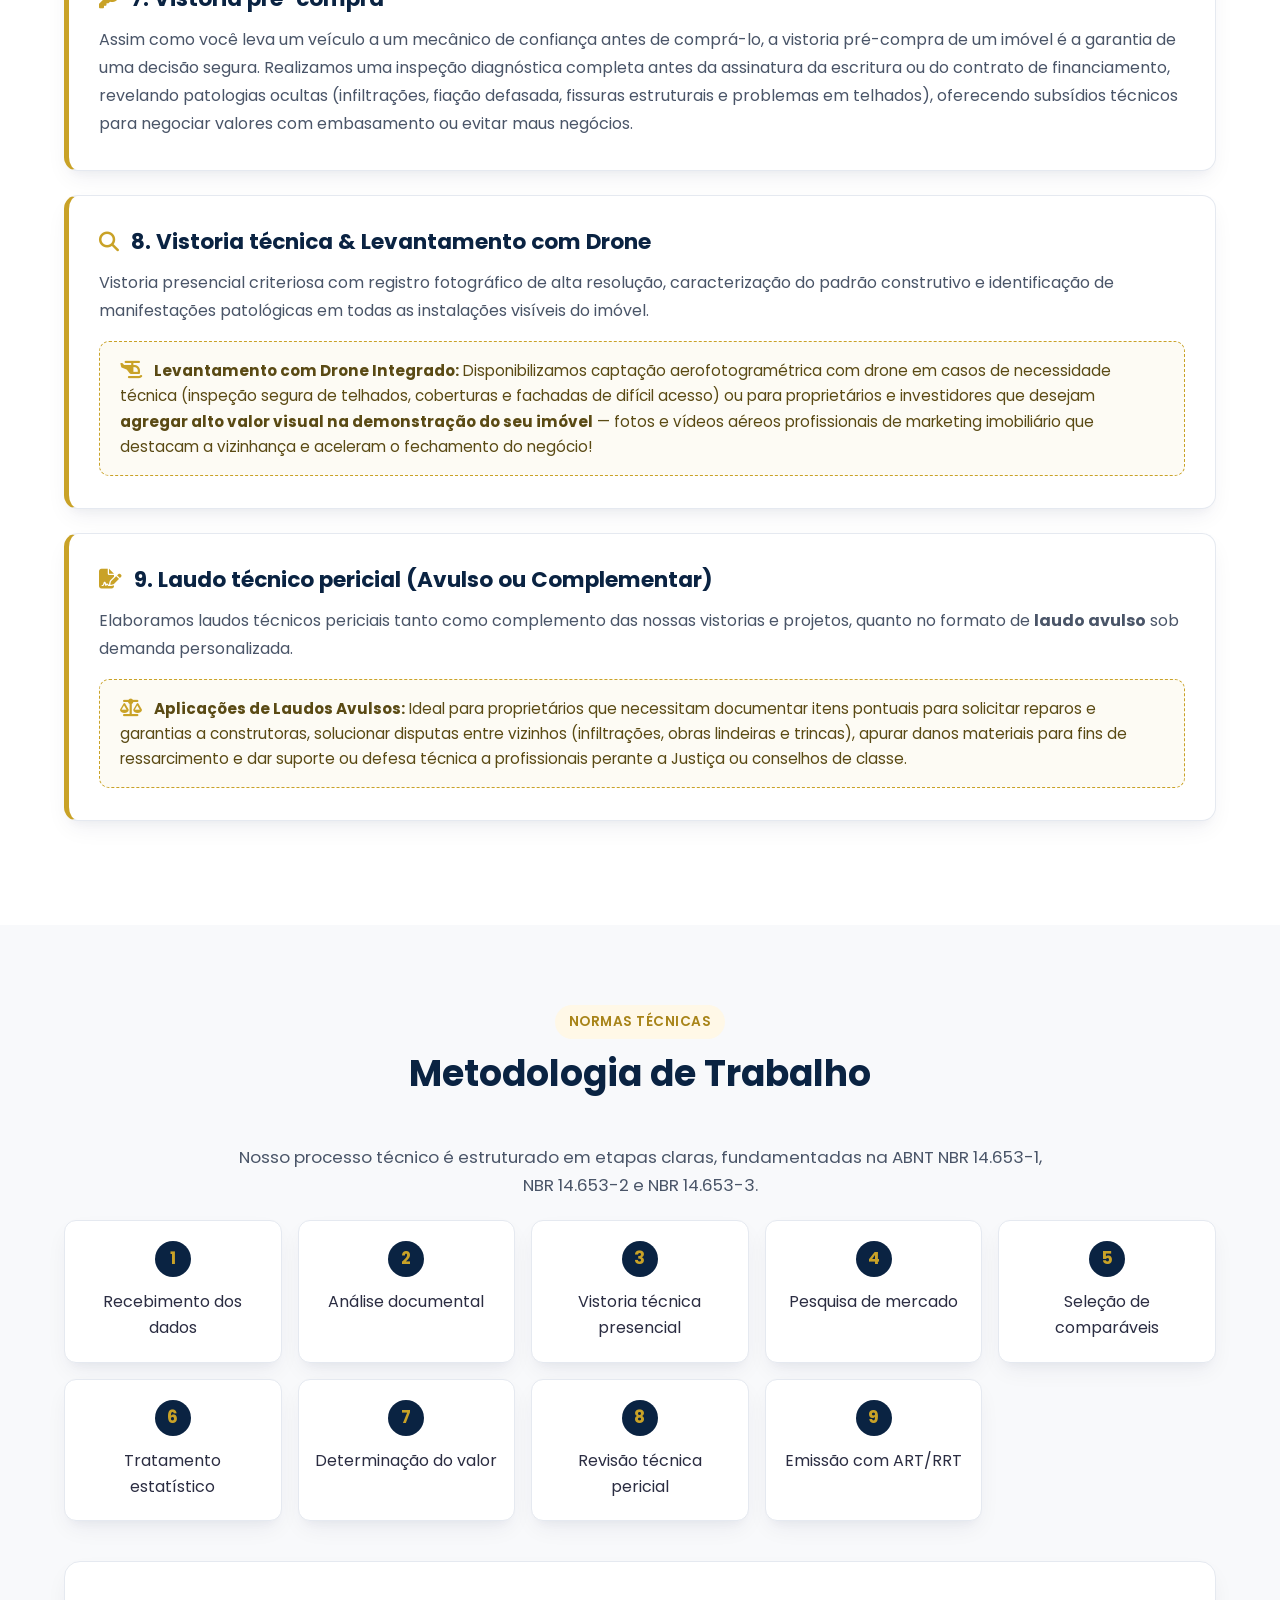
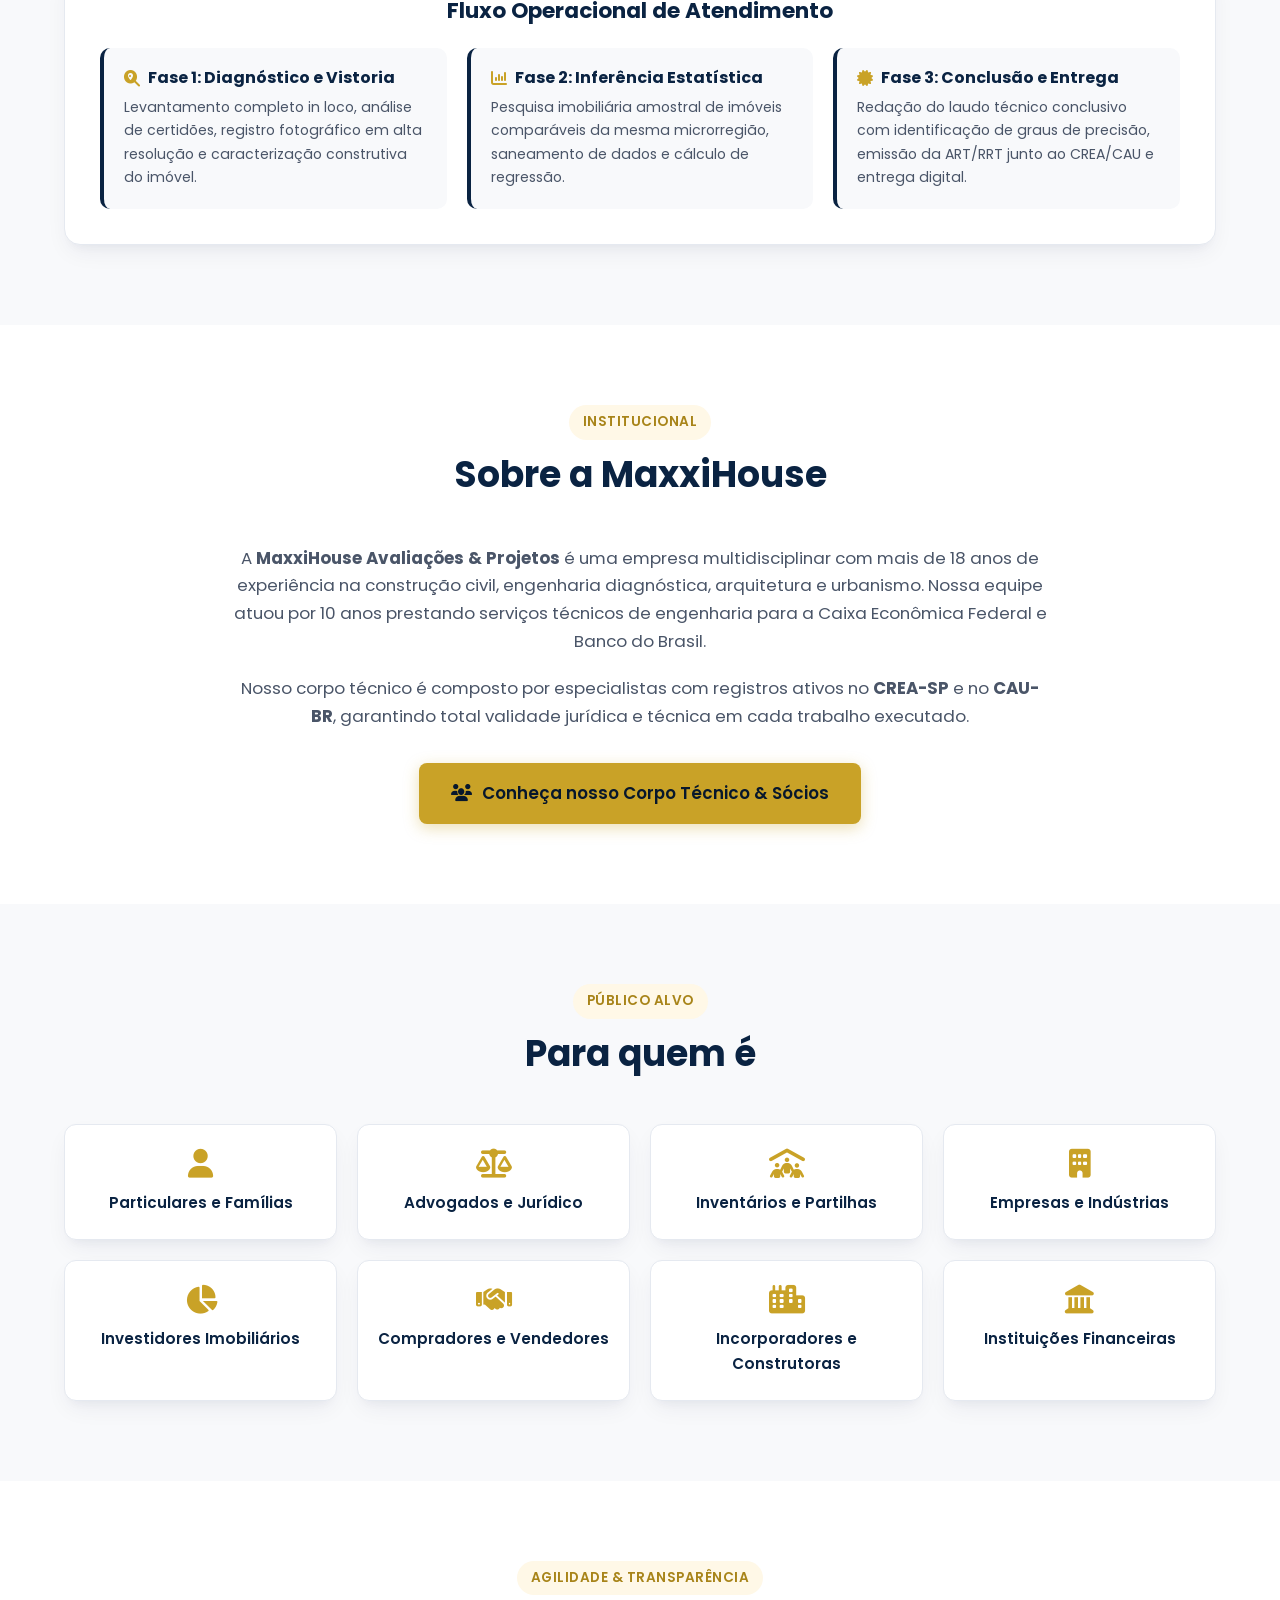
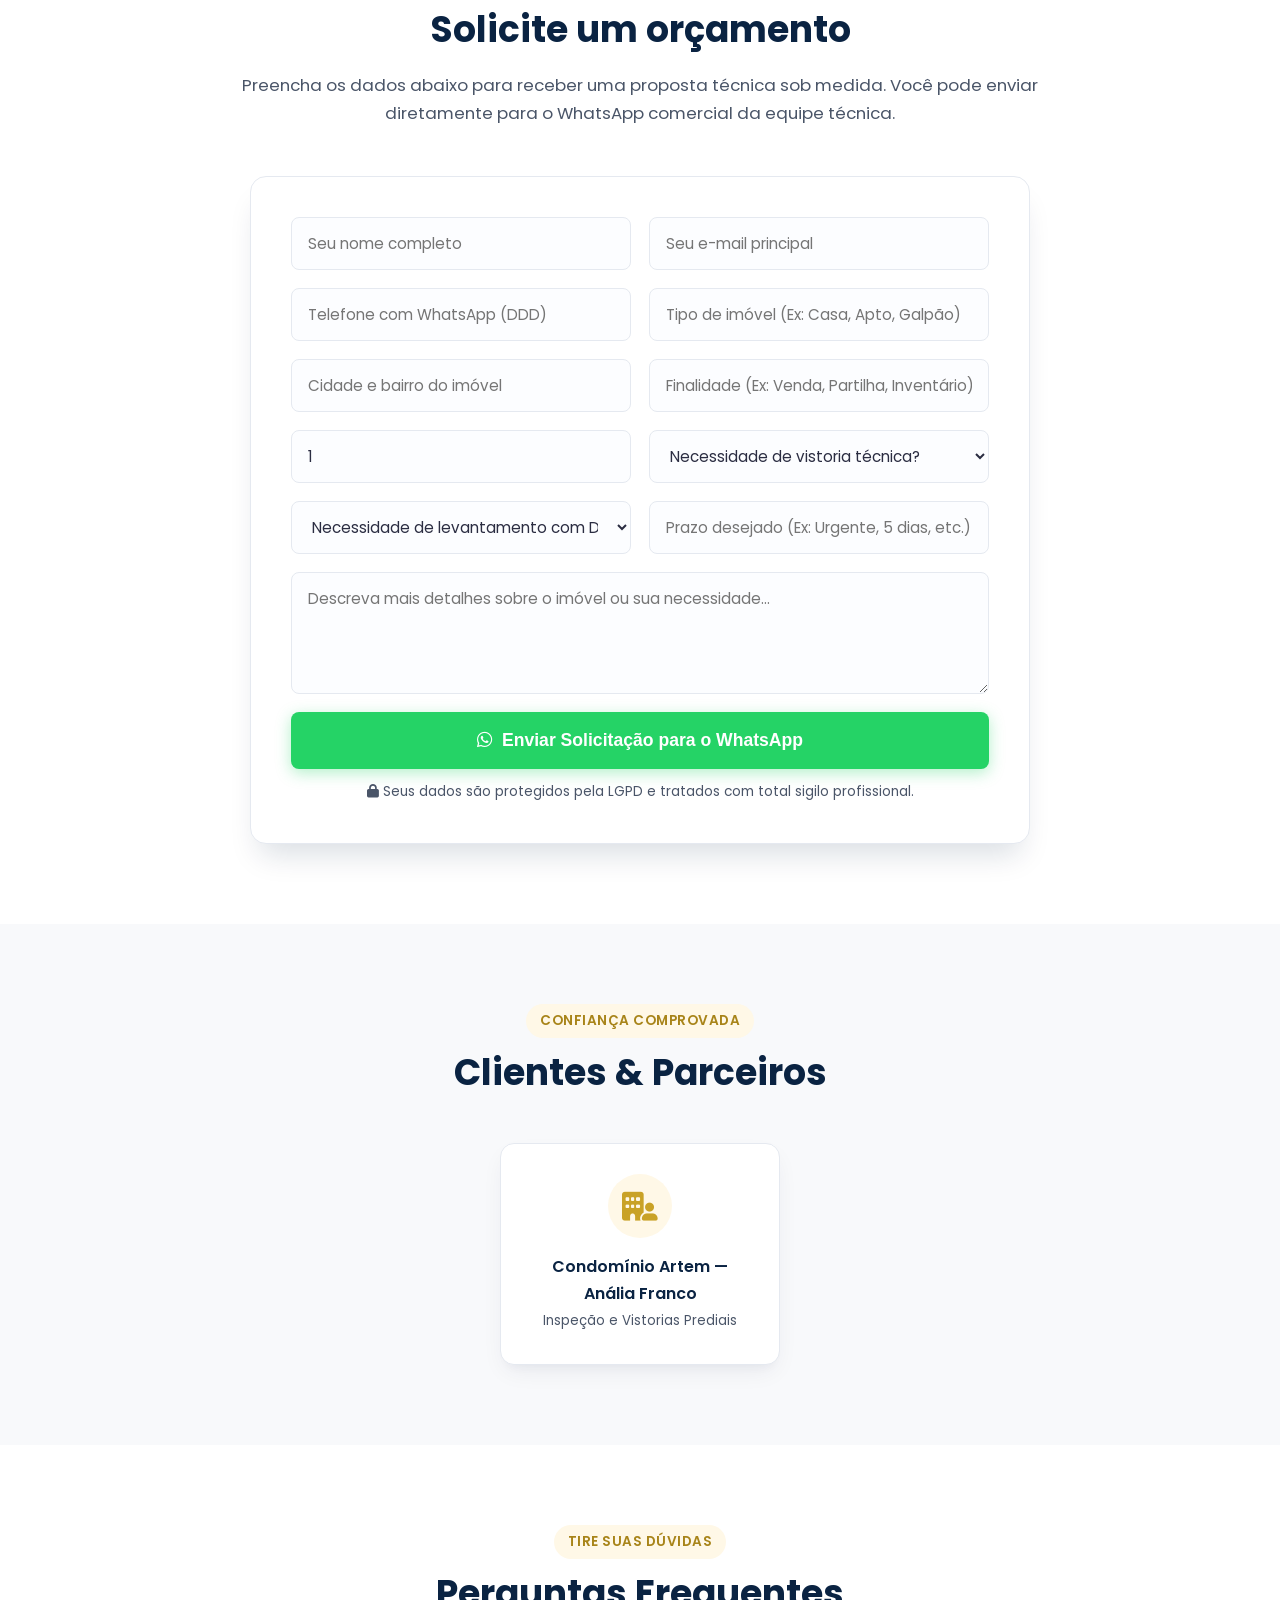
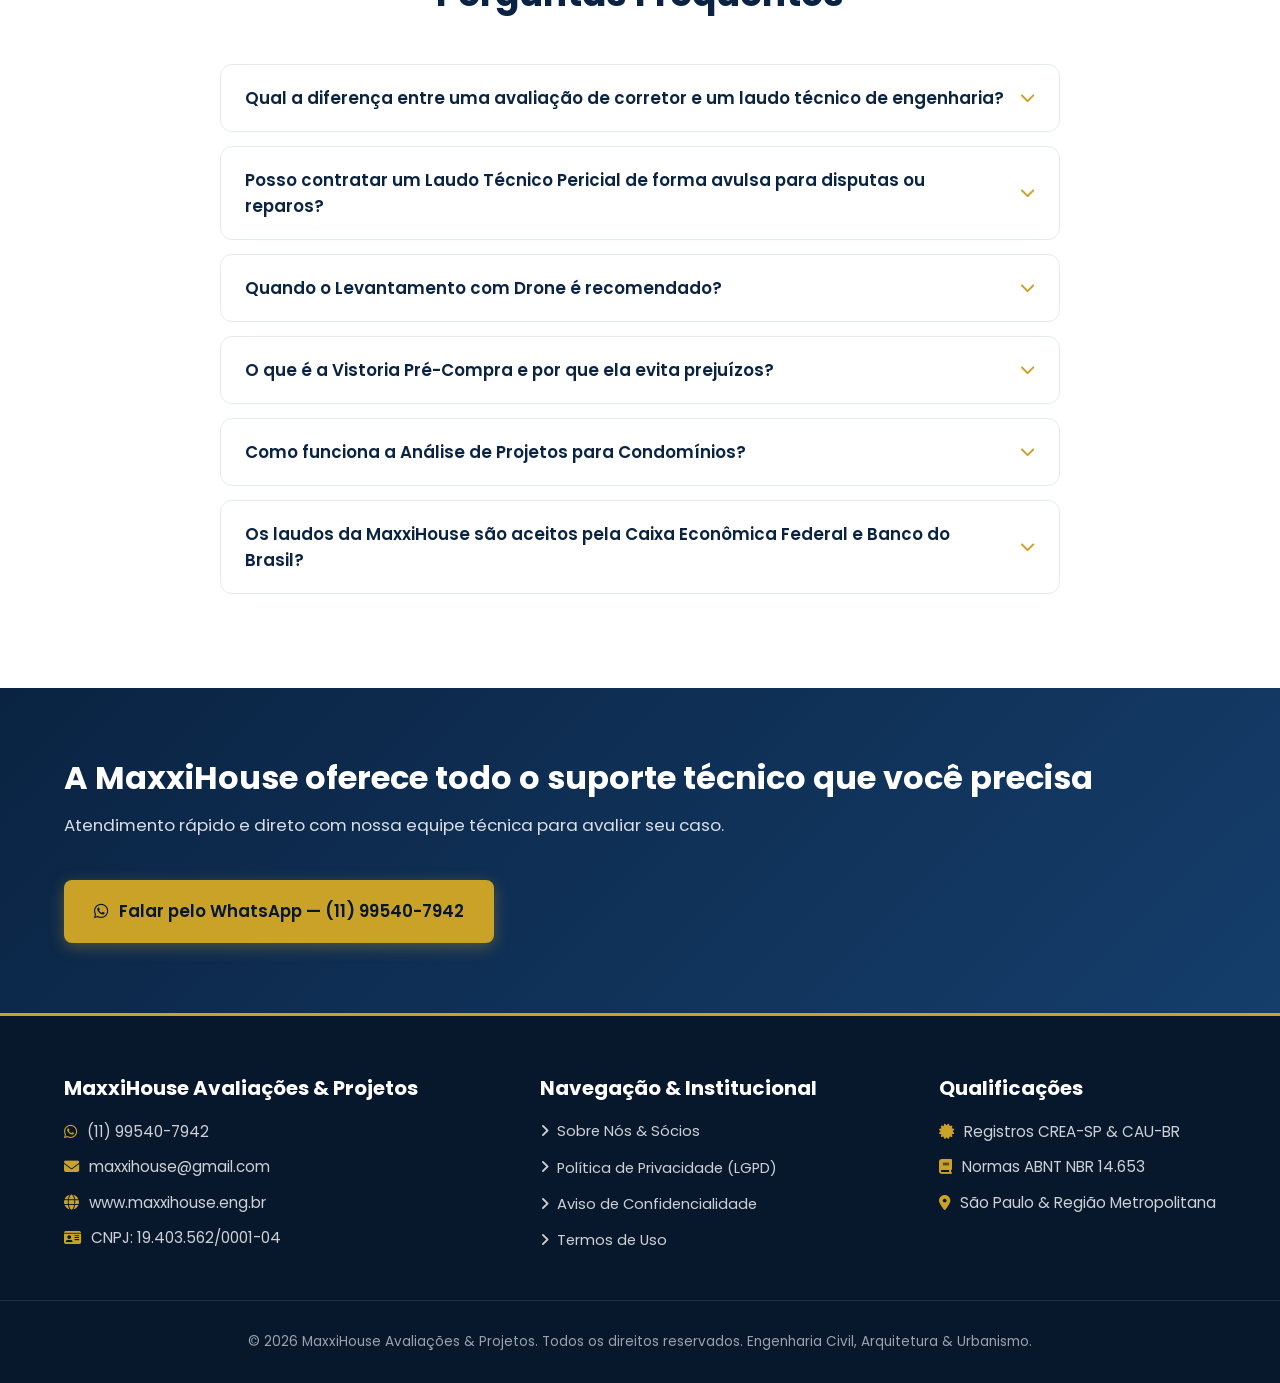
==== commit 641ae256: "Ajuste de titulo, reorganizacao dos servicos, apresentacao de slides 16:9 sem cortes, FAQ objetivo e" ====
--- a/index.html
+++ b/index.html
@@ -3,8 +3,8 @@
 <head>
   <meta charset="UTF-8">
   <meta name="viewport" content="width=device-width, initial-scale=1.0">
-  <title>MaxxiHouse Avaliações & Projetos | Laudos e Avaliações Imobiliárias em SP</title>
-  <meta name="description" content="Avaliações imobiliárias, laudos técnicos, perícias e projetos de engenharia e arquitetura com base na ABNT NBR 14.653. Atendimento em São Paulo e região.">
+  <title>MaxxiHouse | Avaliações Imobiliárias, Perícias e Projetos em SP</title>
+  <meta name="description" content="Avaliações imobiliárias, perícias judiciais e extrajudiciais, vistorias técnicas, acompanhamento de obras e projetos de engenharia e arquitetura em São Paulo e região.">
   <link rel="preconnect" href="https://fonts.googleapis.com">
   <link href="https://fonts.googleapis.com/css2?family=Poppins:wght@400;500;600;700&display=swap" rel="stylesheet">
   <link rel="stylesheet" href="https://cdnjs.cloudflare.com/ajax/libs/font-awesome/6.4.0/css/all.min.css">
@@ -22,7 +22,7 @@
         <a href="#inicio">Início</a>
         <a href="sobre.html">Sobre Nós</a>
         <a href="#servicos">Serviços</a>
-        <a href="#galeria">Projetos</a>
+        <a href="#apresentacao">Apresentação</a>
         <a href="#metodologia">Metodologia</a>
         <a href="#paraquem">Para quem é</a>
         <a href="#faq">FAQ</a>
@@ -41,15 +41,15 @@
         <div class="hero-tag">
           <i class="fa-solid fa-shield-halved"></i> Engenharia Diagnóstica & Arquitetura
         </div>
-        <h1>Avaliações imobiliárias sinônimo de segurança para suas decisões</h1>
-        <p>A MaxxiHouse realiza laudos periciais de avaliação, vistorias técnicas e análises estatísticas de imóveis urbanos. Inspeção predial, análise documental para condomínios, projetos e execução de obras com ART/RRT emitida.</p>
+        <h1>AVALIAÇÕES IMOBILIÁRIAS, PERÍCIAS E PROJETOS</h1>
+        <p>A MaxxiHouse realiza laudos periciais de avaliação, vistorias técnicas e análises estatísticas de imóveis urbanos. Inspeção predial, análise documental para condomínios, projetos e execução de obras.</p>
         <div class="hero-buttons">
           <a href="#orcamento" class="btn btn-primary"><i class="fa-solid fa-file-invoice"></i> Solicitar Orçamento</a>
           <a href="https://wa.me/5511995407942" target="_blank" class="btn btn-whatsapp"><i class="fa-brands fa-whatsapp"></i> Falar pelo WhatsApp</a>
         </div>
       </div>
       <div class="hero-image">
-        <img src="hero-image.png" alt="MaxxiHouse Engenharia e Avaliações">
+        <img src="hero-image.png" alt="MaxxiHouse Avaliações, Perícias e Projetos">
         <div class="hero-badge">
           <i class="fa-solid fa-medal"></i> Avaliações, perícias e consultoria técnica
         </div>
@@ -84,198 +84,201 @@
     </div>
   </section>
 
-  <!-- SERVIÇOS -->
+  <!-- O QUE FAZEMOS E NOSSOS SERVIÇOS (CARDS RÁPIDOS) -->
   <section class="section section-alt" id="servicos">
     <div class="container">
       <div class="section-title-wrap">
-        <span class="section-tag">Nossas Especialidades</span>
+        <span class="section-tag">Especialidades</span>
         <h2>O que fazemos e nossos serviços</h2>
       </div>
-      <div class="grid grid-4">
-        <a href="#det-avaliacao" class="card">
+      <div class="grid grid-3">
+        <!-- 1. Avaliação imobiliária -->
+        <a href="#serv-avaliacao" class="card">
           <div class="card-icon"><i class="fa-solid fa-house-chimney"></i></div>
           <h3>Avaliação Imobiliária</h3>
-          <p>Determinação técnica do valor real de mercado de imóveis urbanos.</p>
-        </a>
-        <a href="#det-laudo" class="card">
-          <div class="card-icon"><i class="fa-solid fa-file-signature"></i></div>
-          <h3>Laudo Técnico</h3>
-          <p>Para venda, partilha de bens, inventário ou decisões patrimoniais.</p>
-        </a>
-        <a href="#det-inferencia" class="card">
-          <div class="card-icon"><i class="fa-solid fa-chart-line"></i></div>
-          <h3>Inferência Estatística</h3>
-          <p>Comparativo científico de mercado com regressão e tratamento de dados.</p>
-        </a>
-        <a href="#det-vistoria" class="card">
-          <div class="card-icon"><i class="fa-solid fa-magnifying-glass"></i></div>
-          <h3>Vistoria Técnica</h3>
-          <p>Registro fotográfico detalhado e caracterização do padrão construtivo.</p>
-        </a>
-        <a href="#det-drone" class="card">
-          <div class="card-icon"><i class="fa-solid fa-helicopter"></i></div>
-          <h3>Levantamento com Drone</h3>
-          <p>Imagens aéreas para análise da implantação, telhado e entorno.</p>
-        </a>
-        <a href="#det-obras" class="card">
+          <p>Determinação técnica do valor real de mercado com base na ABNT NBR 14.653 e inferência estatística.</p>
+        </a>
+
+        <!-- 2. Obras e reformas -->
+        <a href="#serv-obras" class="card">
           <div class="card-icon"><i class="fa-solid fa-helmet-safety"></i></div>
           <h3>Obras e Reformas</h3>
-          <p>Execução e acompanhamento técnico fiscalizando cada etapa construtiva.</p>
-        </a>
-        <a href="#det-projetos" class="card">
-          <div class="card-icon"><i class="fa-solid fa-drafting-compass"></i></div>
-          <h3>Projetos de Engenharia</h3>
-          <p>Desenvolvimento sob medida com viabilidade e normas técnicas.</p>
-        </a>
-        <a href="#det-arquitetonico" class="card">
+          <p>Execução e acompanhamento técnico, fiscalização de etapas, cronograma e controle de qualidade.</p>
+        </a>
+
+        <!-- 3. Projetos arquitetônicos -->
+        <a href="#serv-arquitetura" class="card">
           <div class="card-icon"><i class="fa-solid fa-compass-drafting"></i></div>
           <h3>Projetos Arquitetônicos</h3>
-          <p>Do estudo preliminar ao projeto executivo pronto para aprovação.</p>
-        </a>
-        <a href="#det-estrutural" class="card">
+          <p>Estudo inicial, modelagem 3D e projeto executivo completo para aprovação e canteiro de obras.</p>
+        </a>
+
+        <!-- 4. Projetos estruturais e engenharia -->
+        <a href="#serv-estrutural" class="card">
           <div class="card-icon"><i class="fa-solid fa-building-shield"></i></div>
-          <h3>Projetos Estruturais</h3>
-          <p>Cálculo, reforço e detalhamento garantindo segurança e economia.</p>
-        </a>
-        <a href="#det-precompra" class="card">
+          <h3>Projetos Estruturais & Engenharia</h3>
+          <p>Cálculo, reforço e detalhamento estrutural para novas construções e reformas seguras.</p>
+        </a>
+
+        <!-- 5. Análise para condomínios -->
+        <a href="#serv-condominio" class="card">
+          <div class="card-icon"><i class="fa-solid fa-city"></i></div>
+          <h3>Análise para Condomínios</h3>
+          <p>Suporte técnico para síndicos na validação de reformas privativas, preservando estrutura e fachada.</p>
+        </a>
+
+        <!-- 6. Checklist de entrega -->
+        <a href="#serv-checklist" class="card">
+          <div class="card-icon"><i class="fa-solid fa-clipboard-check"></i></div>
+          <h3>Checklist de Entrega</h3>
+          <p>Vistoria minuciosa no recebimento das chaves contra o memorial descritivo da construtora.</p>
+        </a>
+
+        <!-- 7. Vistoria pré-compra -->
+        <a href="#serv-precompra" class="card">
           <div class="card-icon"><i class="fa-solid fa-key"></i></div>
           <h3>Vistoria Pré-Compra</h3>
-          <p>Avalie o imóvel antes de fechar negócio e evite prejuízos ocultos.</p>
-        </a>
-        <a href="#det-condominio" class="card">
-          <div class="card-icon"><i class="fa-solid fa-city"></i></div>
-          <h3>Análise para Condomínios</h3>
-          <p>Suporte técnico a síndicos e administradoras em reformas e fachadas.</p>
-        </a>
-        <a href="#det-checklist" class="card">
-          <div class="card-icon"><i class="fa-solid fa-clipboard-check"></i></div>
-          <h3>Checklist de Entrega</h3>
-          <p>Vistoria rigorosa na entrega das chaves de imóveis novos.</p>
-        </a>
-      </div>
-    </div>
-  </section>
-
-  <!-- GALERIA DE FOTOS GRANDES (SEM LEGENDA) LOGO ABAIXO DOS SERVIÇOS -->
-  <section class="section gallery-section" id="galeria">
-    <div class="container">
-      <div class="section-title-wrap">
-        <span class="section-tag">Galeria Técnica</span>
-        <h2>Nossas Atuações & Projetos</h2>
-      </div>
-      <div class="gallery-grid">
-        <div class="gallery-item">
-          <img src="Slide1.JPG" alt="Registro de Projeto MaxxiHouse 1">
-        </div>
-        <div class="gallery-item">
-          <img src="Slide2.JPG" alt="Registro de Projeto MaxxiHouse 2">
-        </div>
-        <div class="gallery-item">
-          <img src="Slide3.JPG" alt="Registro de Projeto MaxxiHouse 3">
-        </div>
-        <div class="gallery-item">
-          <img src="Slide4.JPG" alt="Registro de Projeto MaxxiHouse 4">
-        </div>
-        <div class="gallery-item gallery-item-full">
-          <img src="Slide5.JPG" alt="Registro de Projeto MaxxiHouse 5">
-        </div>
-      </div>
-    </div>
-  </section>
-
-  <!-- SOBRE NÓS (RESUMO INSTITUCIONAL NA HOME) -->
-  <section class="section section-alt" id="sobre">
-    <div class="container" style="text-align:center;">
-      <div class="section-title-wrap">
-        <span class="section-tag">Institucional</span>
-        <h2>Sobre a MaxxiHouse</h2>
-      </div>
-      <p class="section-text">A <strong>MaxxiHouse Avaliações & Projetos</strong> é uma empresa multidisciplinar especializada em engenharia civil, arquitetura e urbanismo. Atuamos com rigor analítico, metodologias científicas e total transparência em laudos periciais, diagnósticos e projetos integrados.</p>
-      <p class="section-text">Nosso corpo técnico é composto por especialistas com registros ativos no <strong>CREA-SP</strong> e no <strong>CAU-BR</strong>, garantindo total validade jurídica e técnica em cada trabalho executado.</p>
-      
-      <div style="margin-top: 32px;">
-        <a href="sobre.html" class="btn btn-primary" style="font-size:1.05rem;padding:15px 30px;">
-          <i class="fa-solid fa-users"></i> Conheça nosso Corpo Técnico & Sócios
-        </a>
-      </div>
-    </div>
-  </section>
-
-  <!-- DETALHAMENTO DOS SERVIÇOS -->
-  <section class="section" id="detalhamento">
-    <div class="container">
-      <div class="section-title-wrap">
-        <span class="section-tag">Rigor & Precisão</span>
-        <h2>Detalhamento dos Serviços</h2>
-      </div>
-
-      <div class="servico-detalhe" id="det-avaliacao">
-        <h3><i class="fa-solid fa-house-chimney"></i> Avaliação imobiliária</h3>
-        <p>Determinação do valor de mercado de casas, apartamentos, terrenos, galpões e imóveis comerciais, com laudos individuais ou de conjuntos com múltiplas matrículas, rigorosamente fundamentada na ABNT NBR 14.653.</p>
-      </div>
-
-      <div class="servico-detalhe" id="det-laudo">
-        <h3><i class="fa-solid fa-file-signature"></i> Laudo técnico pericial</h3>
-        <p>Documentos técnicos elaborados para compra e venda, partilha, inventário, liquidação ou tomada de decisão patrimonial segura, apresentando valores individualizados por matrícula com validade jurídica.</p>
-      </div>
-
-      <div class="servico-detalhe" id="det-inferencia">
-        <h3><i class="fa-solid fa-chart-line"></i> Inferência estatística</h3>
-        <p>Aplicação do Método Comparativo Direto de Dados de Mercado, com ampla pesquisa de amostras semelhantes na região, regressão multivariada e apresentação de intervalos com valores mínimo, médio e máximo com grau de precisão fundamentado.</p>
-      </div>
-
-      <div class="servico-detalhe" id="det-vistoria">
-        <h3><i class="fa-solid fa-magnifying-glass"></i> Vistoria técnica</h3>
-        <p>Vistoria presencial minuciosa com registro fotográfico em alta resolução, caracterização construtiva dos acabamentos e identificação de eventuais manifestações patológicas (fissuras, umidades e infiltrações).</p>
-      </div>
-
-      <div class="servico-detalhe" id="det-drone">
-        <h3><i class="fa-solid fa-helicopter"></i> Levantamento com drone</h3>
-        <p>Captação de fotos e vídeos aéreos para visualização panorâmica da implantação, estado do telhado e cobertura, insolação e características do entorno comercial e viário.</p>
-      </div>
-
-      <div class="servico-detalhe" id="det-obras">
-        <h3><i class="fa-solid fa-helmet-safety"></i> Obras e reformas</h3>
-        <p>Execução e acompanhamento técnico de obras residenciais e comerciais, com fiscalização criteriosa de etapas, controle de qualidade dos materiais e cumprimento de cronograma, garantindo fidelidade ao projeto e conformidade às normas.</p>
-      </div>
-
-      <div class="servico-detalhe" id="det-projetos">
-        <h3><i class="fa-solid fa-drafting-compass"></i> Projetos de engenharia</h3>
-        <p>Elaboração de projetos de engenharia civil sob medida, do estudo de viabilidade à documentação executiva completa, com foco em custo-benefício e normas técnicas.</p>
-      </div>
-
-      <div class="servico-detalhe" id="det-arquitetonico">
-        <h3><i class="fa-solid fa-compass-drafting"></i> Projetos arquitetônicos</h3>
-        <p>Desenvolvimento de projetos arquitetônicos residenciais e comerciais, unindo funcionalidade, estética e viabilidade construtiva, prontos para aprovação em prefeitura e execução no canteiro.</p>
-      </div>
-
-      <div class="servico-detalhe" id="det-estrutural">
-        <h3><i class="fa-solid fa-building-shield"></i> Projetos estruturais</h3>
-        <p>Cálculo e detalhamento estrutural para novas construções, reformas ou reforços estruturais, assegurando total estabilidade, segurança e conformidade técnica.</p>
-      </div>
-
-      <div class="servico-detalhe" id="det-precompra">
-        <h3><i class="fa-solid fa-key"></i> Vistoria pré-compra</h3>
-        <p>Assim como você leva um veículo a um mecânico de confiança antes de comprar, a vistoria pré-compra de um imóvel identifica problemas estruturais, elétricos, hidráulicos ou infiltrações ocultas antes da assinatura da escritura ou do contrato de financiamento, fornecendo subsídios para negociar valores com embasamento técnico.</p>
-      </div>
-
-      <div class="servico-detalhe" id="det-condominio">
-        <h3><i class="fa-solid fa-city"></i> Análise de projetos para condomínios e prédios novos</h3>
-        <p>Orientação técnica para síndicos e administradoras de condomínios sobre intervenções nas unidades autônomas, assegurando que reformas não afetem a estrutura, rede elétrica, hidráulica coletiva ou fachada do edifício.</p>
-      </div>
-
-      <div class="servico-detalhe" id="det-checklist">
-        <h3><i class="fa-solid fa-clipboard-check"></i> Checklist de entrega de unidades recém-entregues</h3>
-        <p>Vistoria rigorosa da unidade no recebimento das chaves contra o memorial descritivo da construtora. Laudos com embasamento técnico aceitos por instituições financeiras como Caixa Econômica Federal e Banco do Brasil.</p>
+          <p>Inspeção diagnóstica antes de fechar negócio para evitar prejuízos com vícios e reformas ocultas.</p>
+        </a>
+
+        <!-- 8. Vistoria técnica & Drone -->
+        <a href="#serv-vistoria-drone" class="card">
+          <div class="card-icon"><i class="fa-solid fa-magnifying-glass"></i></div>
+          <h3>Vistoria Técnica & Drone</h3>
+          <p>Registro fotográfico presencial e levantamento aéreo com drone para marketing e inspeção técnica.</p>
+        </a>
+
+        <!-- 9. Laudo técnico pericial -->
+        <a href="#serv-laudo" class="card">
+          <div class="card-icon"><i class="fa-solid fa-file-signature"></i></div>
+          <h3>Laudo Técnico Pericial</h3>
+          <p>Laudos avulsos ou complementares para disputas de vizinhos, reparos de construtora ou defesa técnica.</p>
+        </a>
+      </div>
+    </div>
+  </section>
+
+  <!-- APRESENTAÇÃO DE SERVIÇOS EM SLIDES (ENQUADRAMENTO PROPORCIONAL PERFEITO SEM CORTES) -->
+  <section class="section slide-viewer-section" id="apresentacao">
+    <div class="container">
+      <div class="section-title-wrap">
+        <h2>Apresentação de Nossos Trabalhos</h2>
+        <p class="section-text">Consulte as lâminas de apresentação dos nossos serviços e histórico técnico em proporção ideal para leitura.</p>
+      </div>
+
+      <div class="slide-viewer-container">
+        <div class="slide-viewport">
+          <div class="slide-slide active">
+            <img src="Slide1.JPG" alt="Lâmina de Apresentação MaxxiHouse 1">
+          </div>
+          <div class="slide-slide">
+            <img src="Slide2.JPG" alt="Lâmina de Apresentação MaxxiHouse 2">
+          </div>
+          <div class="slide-slide">
+            <img src="Slide3.JPG" alt="Lâmina de Apresentação MaxxiHouse 3">
+          </div>
+          <div class="slide-slide">
+            <img src="Slide4.JPG" alt="Lâmina de Apresentação MaxxiHouse 4">
+          </div>
+          <div class="slide-slide">
+            <img src="Slide5.JPG" alt="Lâmina de Apresentação MaxxiHouse 5">
+          </div>
+        </div>
+
+        <div class="slide-controls">
+          <button class="slide-btn" id="prevSlide" aria-label="Slide anterior">
+            <i class="fa-solid fa-chevron-left"></i>
+          </button>
+          
+          <div style="display:flex;align-items:center;gap:18px;">
+            <div class="slide-indicators" id="slideDots"></div>
+            <span class="slide-counter" id="slideCounter">1 de 5</span>
+          </div>
+
+          <button class="slide-btn" id="nextSlide" aria-label="Próximo slide">
+            <i class="fa-solid fa-chevron-right"></i>
+          </button>
+        </div>
+      </div>
+    </div>
+  </section>
+
+  <!-- NOSSOS SERVIÇOS (DETALHAMENTO COMPLETO NA ORDEM SOLICITADA) -->
+  <section class="section" id="nossos-servicos">
+    <div class="container">
+      <div class="section-title-wrap">
+        <h2>Nossos Serviços</h2>
+      </div>
+
+      <!-- 1. Avaliação imobiliária -->
+      <div class="servico-detalhe" id="serv-avaliacao">
+        <h3><i class="fa-solid fa-house-chimney"></i> 1. Avaliação imobiliária</h3>
+        <p>Determinação técnica e pericial do valor de mercado de casas, apartamentos, terrenos, galpões e imóveis comerciais, com laudos individuais ou de conjuntos com múltiplas matrículas. Trabalho rigorosamente fundamentado na ABNT NBR 14.653, com aplicação do Método Comparativo Direto de Dados de Mercado e inferência estatística (regressão linear multivariada) para garantir validade jurídica perante bancos, cartórios e tribunais.</p>
+      </div>
+
+      <!-- 2. Obras e reformas -->
+      <div class="servico-detalhe" id="serv-obras">
+        <h3><i class="fa-solid fa-helmet-safety"></i> 2. Obras e reformas</h3>
+        <p>Execução e acompanhamento técnico especializado de obras residenciais e comerciais. Realizamos fiscalização criteriosa de etapas, controle de qualidade dos materiais aplicados, cumprimento rigoroso de cronograma físico-financeiro e gestão de canteiro, assegurando que o projeto seja fielmente executado com segurança e conformidade normativa.</p>
+      </div>
+
+      <!-- 3. Projetos arquitetônicos -->
+      <div class="servico-detalhe" id="serv-arquitetura">
+        <h3><i class="fa-solid fa-compass-drafting"></i> 3. Projetos arquitetônicos</h3>
+        <p>Desenvolvimento completo de projetos arquitetônicos residenciais, corporativos e comerciais. Da concepção do estudo preliminar à modelagem 3D, estudos de insolação, ventilação e projeto executivo detalhado pronto para aprovação em órgãos municipais e execução precisa no canteiro de obras.</p>
+      </div>
+
+      <!-- 4. Projetos estruturais e Projetos de engenharia -->
+      <div class="servico-detalhe" id="serv-estrutural">
+        <h3><i class="fa-solid fa-building-shield"></i> 4. Projetos estruturais e Projetos de engenharia</h3>
+        <p>Cálculo, dimensionamento e detalhamento estrutural para novas construções, reformas e reforços de estruturas existentes (concreto armado, alvenaria estrutural e metálica). Desenvolvemos soluções integradas de engenharia civil que aliam máxima segurança, economia de materiais e facilidade executiva.</p>
+      </div>
+
+      <!-- 5. Análise de projetos para condomínios e prédios novos -->
+      <div class="servico-detalhe" id="serv-condominio">
+        <h3><i class="fa-solid fa-city"></i> 5. Análise de projetos para condomínios e prédios novos</h3>
+        <p>Suporte técnico consultivo a síndicos e administradoras na análise e validação de reformas nas unidades autônomas (conforme a ABNT NBR 16.280). Avaliamos memoriais descritivos, ARTs/RRTs e plantas antes do início das intervenções para assegurar que nenhuma alteração comprometa a estrutura, a sobrecarga de lajes, prumadas hidráulicas, instalações elétricas coletivas ou a estética da fachada.</p>
+      </div>
+
+      <!-- 6. Checklist de entrega de unidades recém-entregues -->
+      <div class="servico-detalhe" id="serv-checklist">
+        <h3><i class="fa-solid fa-clipboard-check"></i> 6. Checklist de entrega de unidades recém-entregues</h3>
+        <p>Vistoria técnica presencial no ato do recebimento das chaves em confronto direto com o Memorial Descritivo da construtora. Nossa equipe possui histórico de mais de uma década prestando serviços técnicos de laudos e vistorias para Caixa Econômica Federal e Banco do Brasil, identificando inconformidades para que sejam corrigidas pela construtora antes da sua mudança.</p>
         <ul class="checklist-itens">
-          <li><i class="fa-solid fa-check"></i> Esquadrias (portas e janelas)</li>
-          <li><i class="fa-solid fa-check"></i> Instalações hidráulicas e esgoto</li>
-          <li><i class="fa-solid fa-check"></i> Vidros, vedações e silicone</li>
-          <li><i class="fa-solid fa-check"></i> Pintura e acabamentos</li>
-          <li><i class="fa-solid fa-check"></i> Piso — qualidade, nivelamento e caimento</li>
-          <li><i class="fa-solid fa-check"></i> Instalações elétricas e tomadas</li>
-          <li><i class="fa-solid fa-check"></i> Confronto com Memorial Descritivo</li>
+          <li><i class="fa-solid fa-check"></i> Esquadrias, portas, janelas e vedação</li>
+          <li><i class="fa-solid fa-check"></i> Instalações hidráulicas, esgoto e ralos</li>
+          <li><i class="fa-solid fa-check"></i> Vidros, espelhos e acabamentos de silicone</li>
+          <li><i class="fa-solid fa-check"></i> Qualidade da pintura e uniformidade</li>
+          <li><i class="fa-solid fa-check"></i> Piso — qualidade, nivelamento, ocos e caimento</li>
+          <li><i class="fa-solid fa-check"></i> Instalações elétricas, quadro de disjuntores e tomadas</li>
+          <li><i class="fa-solid fa-check"></i> Verificação integral de itens do Memorial Descritivo</li>
         </ul>
+      </div>
+
+      <!-- 7. Vistoria pré-compra -->
+      <div class="servico-detalhe" id="serv-precompra">
+        <h3><i class="fa-solid fa-key"></i> 7. Vistoria pré-compra</h3>
+        <p>Assim como você leva um veículo a um mecânico de confiança antes de comprá-lo, a vistoria pré-compra de um imóvel é a garantia de uma decisão segura. Realizamos uma inspeção diagnóstica completa antes da assinatura da escritura ou do contrato de financiamento, revelando patologias ocultas (infiltrações, fiação defasada, fissuras estruturais e problemas em telhados), oferecendo subsídios técnicos para negociar valores com embasamento ou evitar maus negócios.</p>
+      </div>
+
+      <!-- 8. Vistoria técnica & Levantamento com Drone -->
+      <div class="servico-detalhe" id="serv-vistoria-drone">
+        <h3><i class="fa-solid fa-magnifying-glass"></i> 8. Vistoria técnica & Levantamento com Drone</h3>
+        <p>Vistoria presencial criteriosa com registro fotográfico de alta resolução, caracterização do padrão construtivo e identificação de manifestações patológicas em todas as instalações visíveis do imóvel.</p>
+        <div class="servico-destaque-box">
+          <i class="fa-solid fa-helicopter" style="color:var(--dourado);font-size:1.1rem;margin-right:8px;"></i>
+          <strong>Levantamento com Drone Integrado:</strong> Disponibilizamos captação aerofotogramétrica com drone em casos de necessidade técnica (inspeção segura de telhados, coberturas e fachadas de difícil acesso) ou para proprietários e investidores que desejam <strong>agregar alto valor visual na demonstração do seu imóvel</strong> — fotos e vídeos aéreos profissionais de marketing imobiliário que destacam a vizinhança e aceleram o fechamento do negócio!
+        </div>
+      </div>
+
+      <!-- 9. Laudo técnico pericial (Avulso ou Complementar) -->
+      <div class="servico-detalhe" id="serv-laudo">
+        <h3><i class="fa-solid fa-file-signature"></i> 9. Laudo técnico pericial (Avulso ou Complementar)</h3>
+        <p>Elaboramos laudos técnicos periciais tanto como complemento das nossas vistorias e projetos, quanto no formato de <strong>laudo avulso</strong> sob demanda personalizada.</p>
+        <div class="servico-destaque-box">
+          <i class="fa-solid fa-scale-balanced" style="color:var(--dourado);font-size:1.1rem;margin-right:8px;"></i>
+          <strong>Aplicações de Laudos Avulsos:</strong> Ideal para proprietários que necessitam documentar itens pontuais para solicitar reparos e garantias a construtoras, solucionar disputas entre vizinhos (infiltrações, obras lindeiras e trincas), apurar danos materiais para fins de ressarcimento e dar suporte ou defesa técnica a profissionais perante a Justiça ou conselhos de classe.
+        </div>
       </div>
 
     </div>
@@ -288,7 +291,7 @@
         <span class="section-tag">Normas Técnicas</span>
         <h2>Metodologia de Trabalho</h2>
       </div>
-      <p class="section-text">Nosso processo técnico é estruturado em etapas claras, fundamentadas na ABNT NBR 14.653-1, NBR 14.653-2 e, quando aplicável, NBR 14.653-3.</p>
+      <p class="section-text">Nosso processo técnico é estruturado em etapas claras, fundamentadas na ABNT NBR 14.653-1, NBR 14.653-2 e NBR 14.653-3.</p>
       
       <div class="timeline">
         <div class="timeline-step"><span>1</span>Recebimento dos dados</div>
@@ -299,7 +302,7 @@
         <div class="timeline-step"><span>6</span>Tratamento estatístico</div>
         <div class="timeline-step"><span>7</span>Determinação do valor</div>
         <div class="timeline-step"><span>8</span>Revisão técnica pericial</div>
-        <div class="timeline-step"><span>9</span>Emissão com ART e entrega</div>
+        <div class="timeline-step"><span>9</span>Emissão com ART/RRT</div>
       </div>
 
       <!-- FLUXOGRAMA DE ETAPAS INTEGRADO -->
@@ -323,14 +326,32 @@
     </div>
   </section>
 
+  <!-- SOBRE NÓS (RESUMO INSTITUCIONAL NA HOME) -->
+  <section class="section" id="sobre">
+    <div class="container" style="text-align:center;">
+      <div class="section-title-wrap">
+        <span class="section-tag">Institucional</span>
+        <h2>Sobre a MaxxiHouse</h2>
+      </div>
+      <p class="section-text">A <strong>MaxxiHouse Avaliações & Projetos</strong> é uma empresa multidisciplinar com mais de 18 anos de experiência na construção civil, engenharia diagnóstica, arquitetura e urbanismo. Nossa equipe atuou por 10 anos prestando serviços técnicos de engenharia para a Caixa Econômica Federal e Banco do Brasil.</p>
+      <p class="section-text">Nosso corpo técnico é composto por especialistas com registros ativos no <strong>CREA-SP</strong> e no <strong>CAU-BR</strong>, garantindo total validade jurídica e técnica em cada trabalho executado.</p>
+      
+      <div style="margin-top: 32px;">
+        <a href="sobre.html" class="btn btn-primary" style="font-size:1.05rem;padding:15px 30px;">
+          <i class="fa-solid fa-users"></i> Conheça nosso Corpo Técnico & Sócios
+        </a>
+      </div>
+    </div>
+  </section>
+
   <!-- PARA QUEM É -->
-  <section class="section" id="paraquem">
+  <section class="section section-alt" id="paraquem">
     <div class="container">
       <div class="section-title-wrap">
         <span class="section-tag">Público Alvo</span>
         <h2>Para quem é</h2>
       </div>
-      <div class="grid grid-4 icon-grid">
+      <div class="icon-grid">
         <div><i class="fa-solid fa-user"></i>Particulares e Famílias</div>
         <div><i class="fa-solid fa-scale-balanced"></i>Advogados e Jurídico</div>
         <div><i class="fa-solid fa-people-roof"></i>Inventários e Partilhas</div>
@@ -344,7 +365,7 @@
   </section>
 
   <!-- FORMULÁRIO DE ORÇAMENTO COM WHATSAPP DIRETO -->
-  <section class="section section-alt" id="orcamento">
+  <section class="section" id="orcamento">
     <div class="container">
       <div class="section-title-wrap">
         <span class="section-tag">Agilidade & Transparência</span>
@@ -377,7 +398,8 @@
           <div class="form-row">
             <select name="drone">
               <option value="">Necessidade de levantamento com Drone?</option>
-              <option value="Sim">Sim, fotos/vídeos aéreos</option>
+              <option value="Sim, para inspeção técnica">Sim, para inspeção técnica</option>
+              <option value="Sim, para marketing imobiliário">Sim, para marketing imobiliário</option>
               <option value="Não">Não é necessário</option>
             </select>
             <input type="text" name="prazo" placeholder="Prazo desejado (Ex: Urgente, 5 dias, etc.)">
@@ -394,7 +416,7 @@
   </section>
 
   <!-- PRINCIPAIS CLIENTES -->
-  <section class="section" id="clientes">
+  <section class="section section-alt" id="clientes">
     <div class="container">
       <div class="section-title-wrap">
         <span class="section-tag">Confiança Comprovada</span>
@@ -412,61 +434,77 @@
     </div>
   </section>
 
-  <!-- FAQ -->
-  <section class="section section-alt" id="faq">
+  <!-- FAQ EXPANDIDO E OBJETIVO -->
+  <section class="section" id="faq">
     <div class="container">
       <div class="section-title-wrap">
         <span class="section-tag">Tire suas dúvidas</span>
         <h2>Perguntas Frequentes</h2>
       </div>
       <div class="accordion">
-        <div class="accordion-item">
-          <button class="accordion-header">
-            O que é um laudo de avaliação imobiliária pericial?
-            <i class="fa-solid fa-chevron-down"></i>
-          </button>
-          <div class="accordion-body">
-            <p>É um parecer técnico elaborado por engenheiro civil habilitado que determina de forma fundamentada e precisa o valor de mercado de um bem, respeitando as exigências das normas da ABNT NBR 14.653.</p>
-          </div>
-        </div>
-
+        <!-- FAQ 1: Diferença PTAM vs Laudo -->
         <div class="accordion-item">
           <button class="accordion-header">
             Qual a diferença entre uma avaliação de corretor e um laudo técnico de engenharia?
             <i class="fa-solid fa-chevron-down"></i>
           </button>
           <div class="accordion-body">
-            <p>A avaliação de corretor costuma ser uma estimativa comercial simples (PTAM). O laudo de engenharia é um estudo científico com tratamento estatístico, análise construtiva, emissão de ART registrada no CREA e plena validade jurídica em disputas, inventários e garantias bancárias.</p>
-          </div>
-        </div>
-
+            <p>A avaliação de corretor é uma estimativa comercial simples (PTAM). Já o laudo de engenharia da MaxxiHouse é uma perícia fundamentada no método científico da ABNT NBR 14.653 com regressão estatística, caracterização construtiva e registro de ART no CREA, possuindo plena validade jurídica para inventários, bancos e disputas judiciais.</p>
+          </div>
+        </div>
+
+        <!-- FAQ 2: Laudo Avulso e Disputas -->
         <div class="accordion-item">
           <button class="accordion-header">
-            É possível avaliar múltiplos imóveis em um único trabalho?
+            Posso contratar um Laudo Técnico Pericial de forma avulsa para disputas ou reparos?
             <i class="fa-solid fa-chevron-down"></i>
           </button>
           <div class="accordion-body">
-            <p>Sim. Elaboramos laudos unificados ou individualizados por matrícula para espólios, carteiras patrimoniais, condomínios e partilhas societárias.</p>
-          </div>
-        </div>
-
+            <p>Sim. Emitimos laudos avulsos pontuais para proprietários que necessitam notificar construtoras sobre vícios na garantia, comprovar danos materiais e infiltrações causadas por obras vizinhas para ressarcimento, ou para suporte e defesa técnica de profissionais em litígios.</p>
+          </div>
+        </div>
+
+        <!-- FAQ 3: Drone -->
         <div class="accordion-item">
           <button class="accordion-header">
-            O laudo da MaxxiHouse possui ART / RRT?
+            Quando o Levantamento com Drone é recomendado?
             <i class="fa-solid fa-chevron-down"></i>
           </button>
           <div class="accordion-body">
-            <p>Sim! Todos os nossos laudos e pareceres acompanham a respectiva Anotação de Responsabilidade Técnica registrada no CREA-SP ou RRT no CAU-BR, garantindo total respaldo legal.</p>
-          </div>
-        </div>
-
+            <p>O drone atende a duas finalidades: <strong>técnica</strong> (inspeção segura de telhados, coberturas e fachadas inacessíveis) e <strong>comercial/marketing</strong> (fotos e filmagens aéreas profissionais que valorizam a arquitetura e a localização do imóvel, acelerando negociações de venda ou locação).</p>
+          </div>
+        </div>
+
+        <!-- FAQ 4: Pré-Compra -->
         <div class="accordion-item">
           <button class="accordion-header">
-            O laudo substitui uma certidão ou análise jurídica/registral?
+            O que é a Vistoria Pré-Compra e por que ela evita prejuízos?
             <i class="fa-solid fa-chevron-down"></i>
           </button>
           <div class="accordion-body">
-            <p>Não. O laudo é de caráter técnico e pericial de engenharia e arquitetura. A análise de eventuais ônus, gravames ou titularidade registral compete aos advogados e cartórios competentes.</p>
+            <p>Assim como você leva um carro ao mecânico antes de comprar, a vistoria pré-compra inspeciona instalações elétricas, hidráulicas, estrutura e umidades antes da assinatura do contrato. Isso evita reformas emergenciais imprevistas e fornece argumentos técnicos para negociar o preço do imóvel.</p>
+          </div>
+        </div>
+
+        <!-- FAQ 5: Condomínios -->
+        <div class="accordion-item">
+          <button class="accordion-header">
+            Como funciona a Análise de Projetos para Condomínios?
+            <i class="fa-solid fa-chevron-down"></i>
+          </button>
+          <div class="accordion-body">
+            <p>Auxiliamos síndicos e administradoras analisando previamente as ARTs/RRTs e plantas de reformas de condôminos, garantindo que nenhuma intervenção comprometa pilares, vigas, rede elétrica ou prumadas coletivas do edifício.</p>
+          </div>
+        </div>
+
+        <!-- FAQ 6: Bancos e Validade -->
+        <div class="accordion-item">
+          <button class="accordion-header">
+            Os laudos da MaxxiHouse são aceitos pela Caixa Econômica Federal e Banco do Brasil?
+            <i class="fa-solid fa-chevron-down"></i>
+          </button>
+          <div class="accordion-body">
+            <p>Sim. Nosso corpo técnico acumula mais de 10 anos de experiência prestando serviços técnicos de avaliações e laudos para a Caixa Econômica Federal e o Banco do Brasil, atendendo a todos os padrões normativos exigidos pelas instituições financeiras.</p>
           </div>
         </div>
       </div>
--- a/style.css
+++ b/style.css
@@ -73,7 +73,7 @@
 }
 
 .section {
-  padding: 85px 0;
+  padding: 80px 0;
   scroll-margin-top: 80px;
 }
 
@@ -82,7 +82,7 @@
 }
 
 .section-text {
-  max-width: 780px;
+  max-width: 820px;
   margin: 0 auto 20px;
   text-align: center;
   color: var(--texto-suave);
@@ -272,10 +272,11 @@
 
 .hero-content h1 {
   color: var(--branco);
-  font-size: 2.6rem;
+  font-size: 2.5rem;
   font-weight: 700;
   line-height: 1.22;
   margin-bottom: 22px;
+  letter-spacing: -0.5px;
 }
 
 .hero-content p {
@@ -301,13 +302,14 @@
 
 .hero-image img {
   width: 100%;
-  max-width: 480px;
+  max-width: 440px;
   height: auto;
   border-radius: 16px;
   box-shadow: 0 20px 40px rgba(0, 0, 0, 0.4);
   display: block;
-  object-fit: cover;
-  border: 3px solid rgba(255, 255, 255, 0.1);
+  object-fit: contain;
+  background: rgba(255, 255, 255, 0.05);
+  border: 2px solid rgba(255, 255, 255, 0.15);
 }
 
 .hero-badge {
@@ -315,15 +317,15 @@
   align-items: center;
   gap: 10px;
   position: absolute;
-  bottom: -20px;
+  bottom: -18px;
   left: 50%;
   transform: translateX(-50%);
   background: var(--branco);
   color: var(--azul-marinho);
-  padding: 12px 22px;
+  padding: 10px 20px;
   border-radius: 50px;
   font-weight: 600;
-  font-size: 0.88rem;
+  font-size: 0.85rem;
   box-shadow: 0 10px 25px rgba(0, 0, 0, 0.25);
   white-space: nowrap;
   border: 1px solid var(--cinza-borda);
@@ -334,7 +336,7 @@
   font-size: 1.1rem;
 }
 
-/* CREDIBILITY BAR (CREA & CAU) */
+/* CREDIBILITY BAR */
 .credibility-bar {
   background: var(--branco);
   padding: 24px 0;
@@ -361,7 +363,7 @@
   height: 48px;
   width: auto;
   object-fit: contain;
-  filter: grayscale(20%);
+  filter: grayscale(15%);
   transition: var(--transicao);
 }
 
@@ -382,66 +384,19 @@
   font-weight: 400;
 }
 
-/* SOBRE */
-.responsavel-card {
-  display: flex;
-  align-items: center;
-  gap: 24px;
-  background: var(--branco);
-  padding: 24px 30px;
-  border-radius: 14px;
-  max-width: 550px;
-  margin: 36px auto 0;
-  box-shadow: var(--sombra-card);
-  border: 1px solid var(--cinza-borda);
-}
-
-.responsavel-avatar {
-  width: 64px;
-  height: 64px;
-  border-radius: 50%;
-  background: var(--dourado-claro);
-  display: flex;
-  align-items: center;
-  justify-content: center;
-  flex-shrink: 0;
-}
-
-.responsavel-avatar i {
-  font-size: 2rem;
-  color: var(--dourado);
-}
-
-.responsavel-card strong {
-  font-size: 1.15rem;
-  color: var(--azul-marinho);
-  display: block;
-  margin-bottom: 4px;
-}
-
-.responsavel-card p {
-  color: var(--texto-suave);
-  font-size: 0.95rem;
-  margin: 0;
-}
-
 /* GRIDS & CARDS */
 .grid {
   display: grid;
   gap: 24px;
 }
 
-.grid-4 {
-  grid-template-columns: repeat(4, 1fr);
-}
-
 .grid-3 {
   grid-template-columns: repeat(3, 1fr);
 }
 
 .card {
   background: var(--branco);
-  padding: 30px 24px;
+  padding: 28px 22px;
   border-radius: 12px;
   box-shadow: var(--sombra-card);
   text-align: center;
@@ -462,14 +417,14 @@
 }
 
 .card-icon {
-  width: 64px;
-  height: 64px;
+  width: 60px;
+  height: 60px;
   border-radius: 14px;
   background: var(--dourado-claro);
   display: flex;
   align-items: center;
   justify-content: center;
-  margin-bottom: 18px;
+  margin-bottom: 16px;
   transition: var(--transicao);
 }
 
@@ -478,7 +433,7 @@
 }
 
 .card-icon i {
-  font-size: 1.7rem;
+  font-size: 1.6rem;
   color: var(--dourado);
   transition: var(--transicao);
 }
@@ -496,23 +451,31 @@
 .card p {
   font-size: 0.9rem;
   color: var(--texto-suave);
-  line-height: 1.5;
-}
-
-/* SERVICOS DETALHE */
+  line-height: 1.55;
+}
+
+/* NOSSOS SERVIÇOS (DETALHES) */
 .servico-detalhe {
   background: var(--branco);
-  padding: 28px;
-  border-radius: 12px;
-  margin-bottom: 20px;
+  padding: 32px 30px;
+  border-radius: 14px;
+  margin-bottom: 24px;
   box-shadow: var(--sombra-card);
   border-left: 5px solid var(--dourado);
+  border-top: 1px solid var(--cinza-borda);
+  border-right: 1px solid var(--cinza-borda);
+  border-bottom: 1px solid var(--cinza-borda);
   scroll-margin-top: 100px;
+  transition: var(--transicao);
+}
+
+.servico-detalhe:hover {
+  box-shadow: var(--sombra-hover);
 }
 
 .servico-detalhe h3 {
-  font-size: 1.3rem;
-  margin-bottom: 10px;
+  font-size: 1.35rem;
+  margin-bottom: 14px;
   display: flex;
   align-items: center;
   gap: 12px;
@@ -520,12 +483,24 @@
 
 .servico-detalhe h3 i {
   color: var(--dourado);
-  font-size: 1.2rem;
+  font-size: 1.25rem;
 }
 
 .servico-detalhe p {
   color: var(--texto-suave);
-  font-size: 0.98rem;
+  font-size: 1rem;
+  line-height: 1.75;
+}
+
+.servico-destaque-box {
+  background: #FDFBF4;
+  border: 1px dashed var(--dourado);
+  border-radius: 10px;
+  padding: 16px 20px;
+  margin-top: 16px;
+  font-size: 0.95rem;
+  color: #5A4A14;
+  line-height: 1.65;
 }
 
 .checklist-itens {
@@ -549,6 +524,115 @@
 
 .checklist-itens li i {
   color: var(--dourado);
+}
+
+/* PORTFÓLIO / APRESENTAÇÃO DE SLIDES COM ENQUADRAMENTO PERFEITO */
+.slide-viewer-section {
+  padding: 70px 0;
+  background: #F0F4F8;
+}
+
+.slide-viewer-container {
+  max-width: 1060px;
+  margin: 0 auto;
+  position: relative;
+}
+
+.slide-viewport {
+  background: #101924;
+  border-radius: 18px;
+  overflow: hidden;
+  box-shadow: 0 20px 45px rgba(10, 35, 66, 0.22);
+  border: 2px solid #CBD5E1;
+  position: relative;
+  aspect-ratio: 16 / 9;
+  display: flex;
+  align-items: center;
+  justify-content: center;
+}
+
+.slide-slide {
+  position: absolute;
+  top: 0;
+  left: 0;
+  width: 100%;
+  height: 100%;
+  opacity: 0;
+  visibility: hidden;
+  transition: opacity 0.4s ease, visibility 0.4s ease;
+  display: flex;
+  align-items: center;
+  justify-content: center;
+}
+
+.slide-slide.active {
+  opacity: 1;
+  visibility: visible;
+  position: relative;
+}
+
+.slide-slide img {
+  width: 100%;
+  height: 100%;
+  object-fit: contain;
+  display: block;
+}
+
+.slide-controls {
+  display: flex;
+  align-items: center;
+  justify-content: space-between;
+  margin-top: 20px;
+  gap: 20px;
+}
+
+.slide-btn {
+  background: var(--azul-marinho);
+  color: var(--branco);
+  border: none;
+  width: 48px;
+  height: 48px;
+  border-radius: 50%;
+  cursor: pointer;
+  display: flex;
+  align-items: center;
+  justify-content: center;
+  font-size: 1.2rem;
+  transition: var(--transicao);
+  box-shadow: 0 4px 12px rgba(10, 35, 66, 0.2);
+}
+
+.slide-btn:hover {
+  background: var(--dourado);
+  color: var(--azul-profundo);
+  transform: scale(1.08);
+}
+
+.slide-indicators {
+  display: flex;
+  align-items: center;
+  gap: 10px;
+}
+
+.slide-dot {
+  width: 12px;
+  height: 12px;
+  border-radius: 50%;
+  background: #CBD5E1;
+  border: none;
+  cursor: pointer;
+  transition: var(--transicao);
+}
+
+.slide-dot.active {
+  background: var(--dourado);
+  transform: scale(1.3);
+}
+
+.slide-counter {
+  font-size: 0.95rem;
+  font-weight: 600;
+  color: var(--azul-marinho);
 }
 
 /* TIMELINE & METODOLOGIA */
@@ -588,7 +672,6 @@
   font-size: 1.05rem;
 }
 
-/* FLUXOGRAMA ESTILIZADO */
 .fluxograma-styled {
   background: var(--branco);
   border-radius: 16px;
@@ -629,77 +712,13 @@
   color: var(--texto-suave);
 }
 
-/* PORTFOLIO */
-.portfolio-card {
-  background: var(--branco);
-  border-radius: 14px;
-  overflow: hidden;
-  box-shadow: var(--sombra-card);
-  border: 1px solid var(--cinza-borda);
-  transition: var(--transicao);
-  display: flex;
-  flex-direction: column;
-}
-
-.portfolio-card:hover {
-  transform: translateY(-6px);
-  box-shadow: var(--sombra-hover);
-}
-
-.portfolio-img-wrap {
-  width: 100%;
-  height: 220px;
-  overflow: hidden;
-  position: relative;
-  background: #1a202c;
-}
-
-.portfolio-img-wrap img {
-  width: 100%;
-  height: 100%;
-  object-fit: cover;
-  transition: transform 0.5s ease;
-}
-
-.portfolio-card:hover .portfolio-img-wrap img {
-  transform: scale(1.06);
-}
-
-.portfolio-info {
-  padding: 22px;
-  flex-grow: 1;
-  display: flex;
-  flex-direction: column;
-  justify-content: space-between;
-}
-
-.portfolio-info h3 {
-  font-size: 1.15rem;
-  margin-bottom: 10px;
-  color: var(--azul-marinho);
-}
-
-.portfolio-info p {
-  font-size: 0.9rem;
-  color: var(--texto-suave);
-  line-height: 1.6;
-  margin-bottom: 16px;
-}
-
-.badge {
-  display: inline-flex;
-  align-items: center;
-  gap: 6px;
-  font-size: 0.78rem;
-  font-weight: 500;
-  background: #EDF2F7;
-  color: #4A5568;
-  padding: 6px 12px;
-  border-radius: 6px;
-  width: fit-content;
-}
-
 /* PARA QUEM É */
+.icon-grid {
+  display: grid;
+  grid-template-columns: repeat(4, 1fr);
+  gap: 20px;
+}
+
 .icon-grid div {
   background: var(--branco);
   padding: 24px 16px;
@@ -725,7 +744,7 @@
   margin-bottom: 12px;
 }
 
-/* ORÇAMENTO FORM */
+/* FORMULÁRIO ORÇAMENTO */
 .form-box {
   background: var(--branco);
   padding: 40px;
@@ -789,7 +808,7 @@
   text-align: center;
   box-shadow: var(--sombra-card);
   border: 1px solid var(--cinza-borda);
-  width: 260px;
+  width: 280px;
   transition: var(--transicao);
 }
 
@@ -822,21 +841,21 @@
 
 /* FAQ ACCORDION */
 .accordion {
-  max-width: 800px;
+  max-width: 840px;
   margin: 0 auto;
 }
 
 .accordion-item {
   background: var(--branco);
   border: 1px solid var(--cinza-borda);
-  border-radius: 10px;
-  margin-bottom: 12px;
+  border-radius: 12px;
+  margin-bottom: 14px;
   overflow: hidden;
   transition: var(--transicao);
 }
 
 .accordion-item:hover {
-  border-color: rgba(201, 162, 39, 0.5);
+  border-color: rgba(201, 162, 39, 0.6);
 }
 
 .accordion-header {
@@ -853,12 +872,14 @@
   justify-content: space-between;
   align-items: center;
   font-family: inherit;
+  gap: 16px;
 }
 
 .accordion-header i {
   color: var(--dourado);
-  font-size: 0.9rem;
+  font-size: 0.95rem;
   transition: transform 0.3s ease;
+  flex-shrink: 0;
 }
 
 .accordion-item.active .accordion-header i {
@@ -873,10 +894,10 @@
 }
 
 .accordion-body p {
-  padding: 0 24px 20px;
+  padding: 0 24px 22px;
   color: var(--texto-suave);
-  font-size: 0.95rem;
-  line-height: 1.7;
+  font-size: 0.96rem;
+  line-height: 1.75;
 }
 
 /* CTA SUPORTE */
@@ -1035,11 +1056,11 @@
     display: block;
   }
 
-  .grid-4 {
+  .grid-3 {
     grid-template-columns: repeat(2, 1fr);
   }
 
-  .grid-3 {
+  .icon-grid {
     grid-template-columns: repeat(2, 1fr);
   }
 
@@ -1088,7 +1109,7 @@
     font-size: 1.75rem;
   }
 
-  .grid-4, .grid-3 {
+  .grid-3, .icon-grid {
     grid-template-columns: 1fr;
   }
 
@@ -1126,52 +1147,3 @@
     font-size: 1.6rem;
   }
 }
-
-/* GALERIA DE FOTOS AMPLIADA (SEM LEGENDA) */
-.gallery-section {
-  padding: 40px 0 85px;
-}
-.gallery-grid {
-  display: grid;
-  grid-template-columns: repeat(2, 1fr);
-  gap: 32px;
-}
-.gallery-item {
-  background: var(--branco);
-  border-radius: 16px;
-  overflow: hidden;
-  box-shadow: 0 10px 25px rgba(10, 35, 66, 0.08);
-  border: 1px solid var(--cinza-borda);
-  transition: var(--transicao);
-}
-.gallery-item:hover {
-  transform: translateY(-6px);
-  box-shadow: 0 20px 35px rgba(10, 35, 66, 0.16);
-  border-color: var(--dourado);
-}
-.gallery-item img {
-  width: 100%;
-  height: 440px;
-  object-fit: cover;
-  display: block;
-  transition: transform 0.5s ease;
-}
-.gallery-item:hover img {
-  transform: scale(1.03);
-}
-.gallery-item-full {
-  grid-column: 1 / -1;
-}
-.gallery-item-full img {
-  height: 480px;
-}
-
-@media (max-width: 850px) {
-  .gallery-grid {
-    grid-template-columns: 1fr;
-    gap: 24px;
-  }
-  .gallery-item img, .gallery-item-full img {
-    height: 300px;
-  }
-}
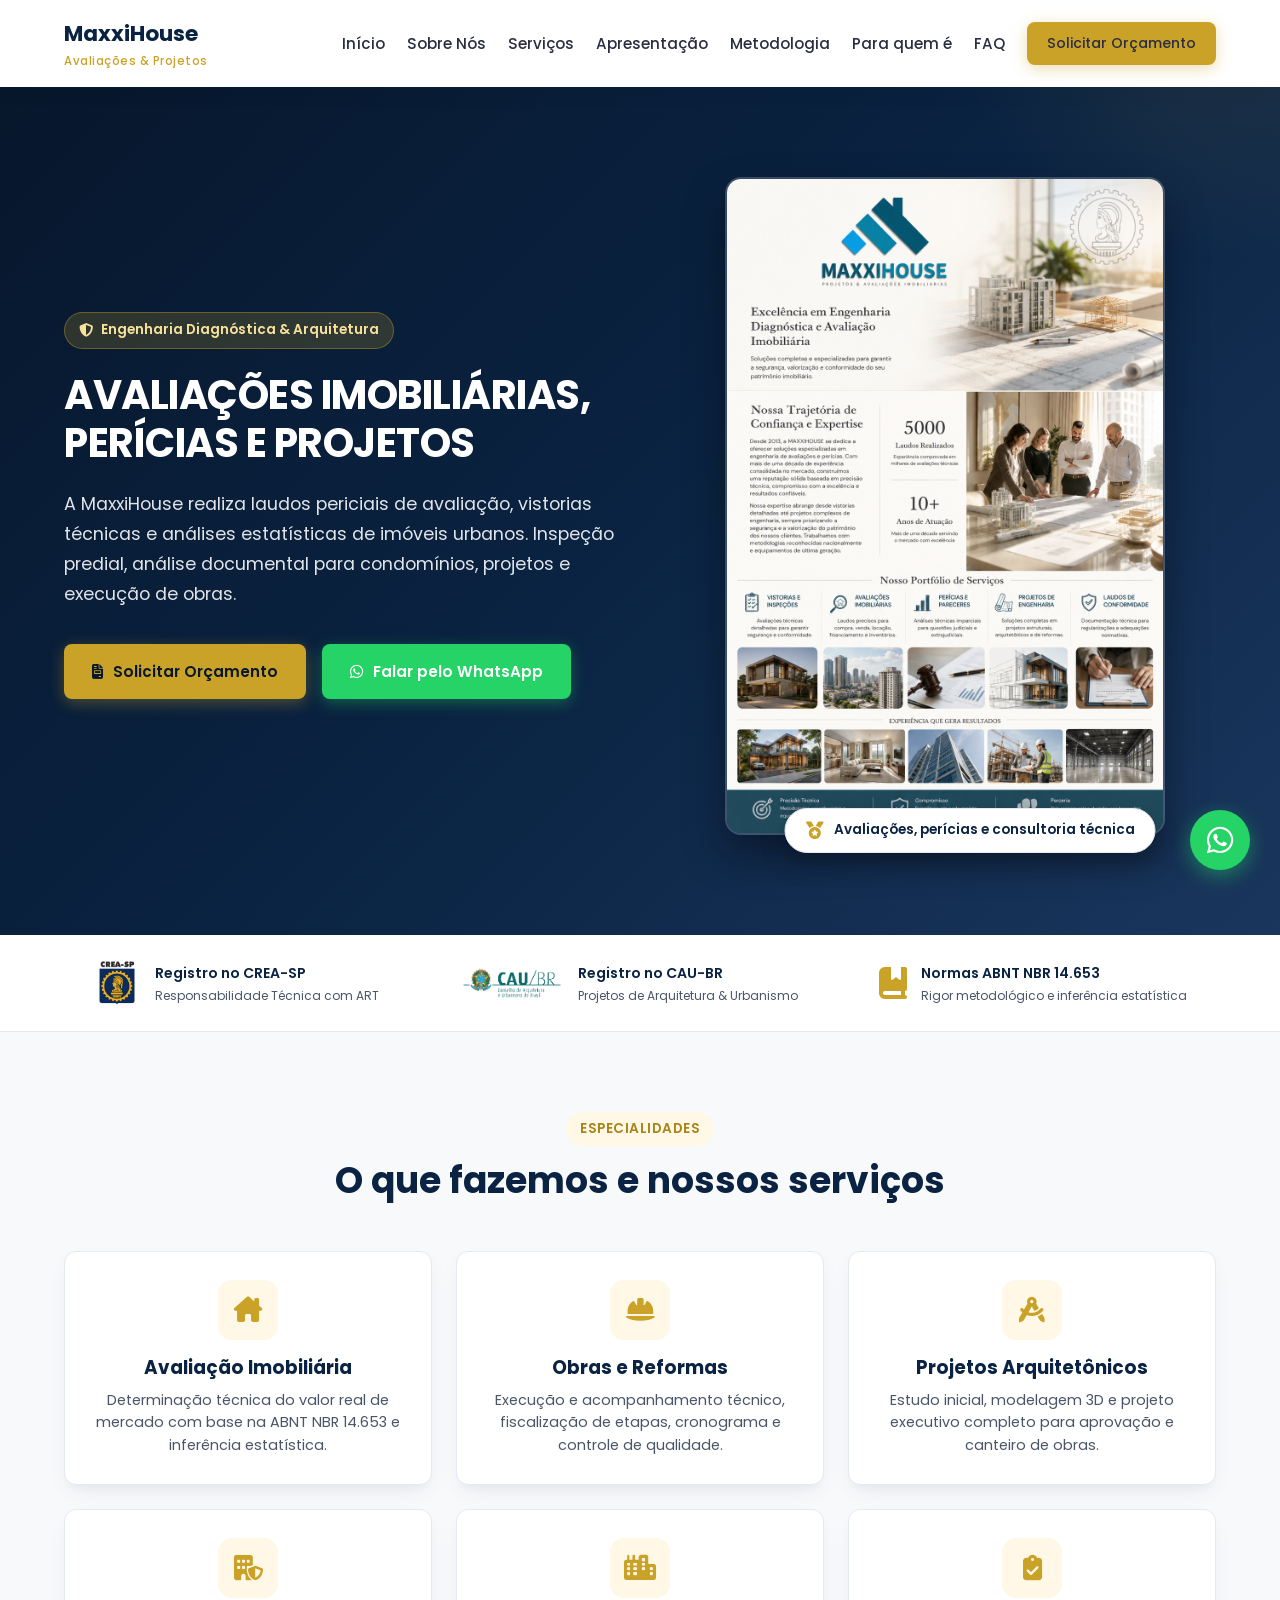
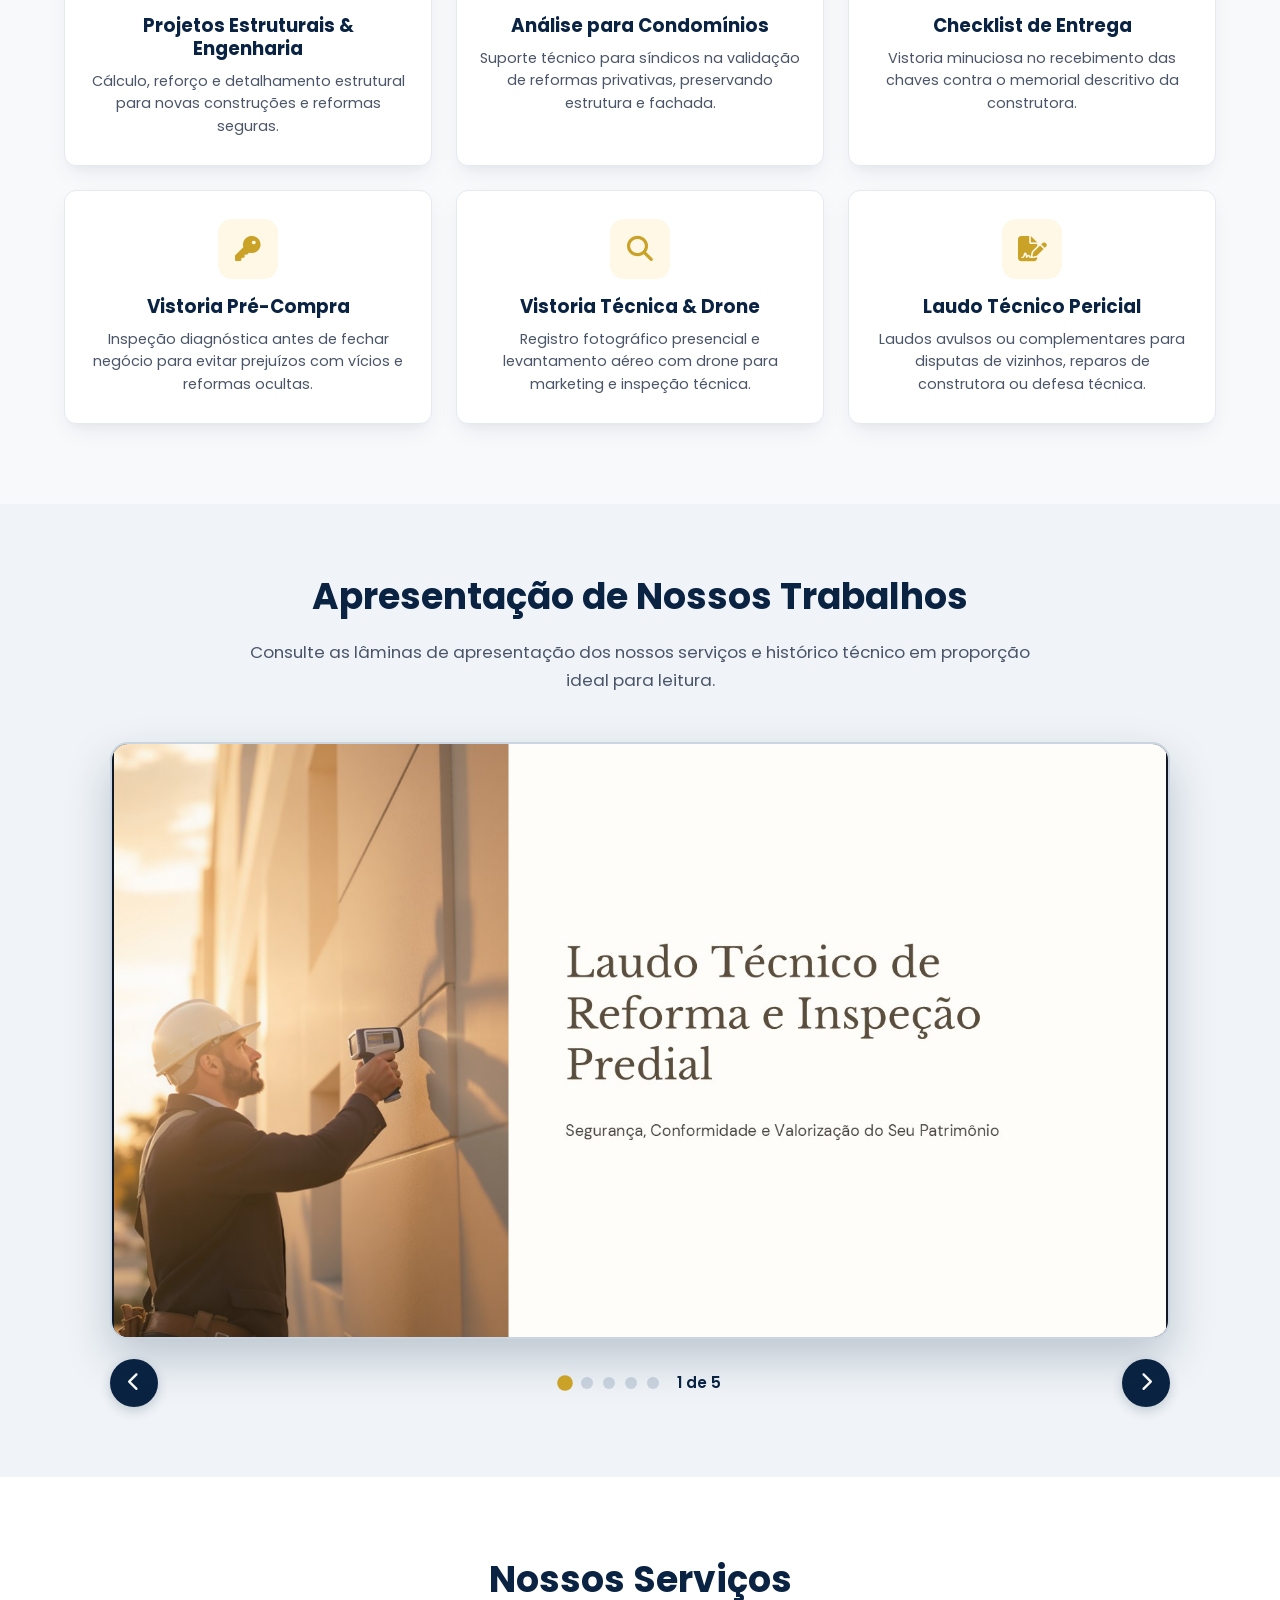
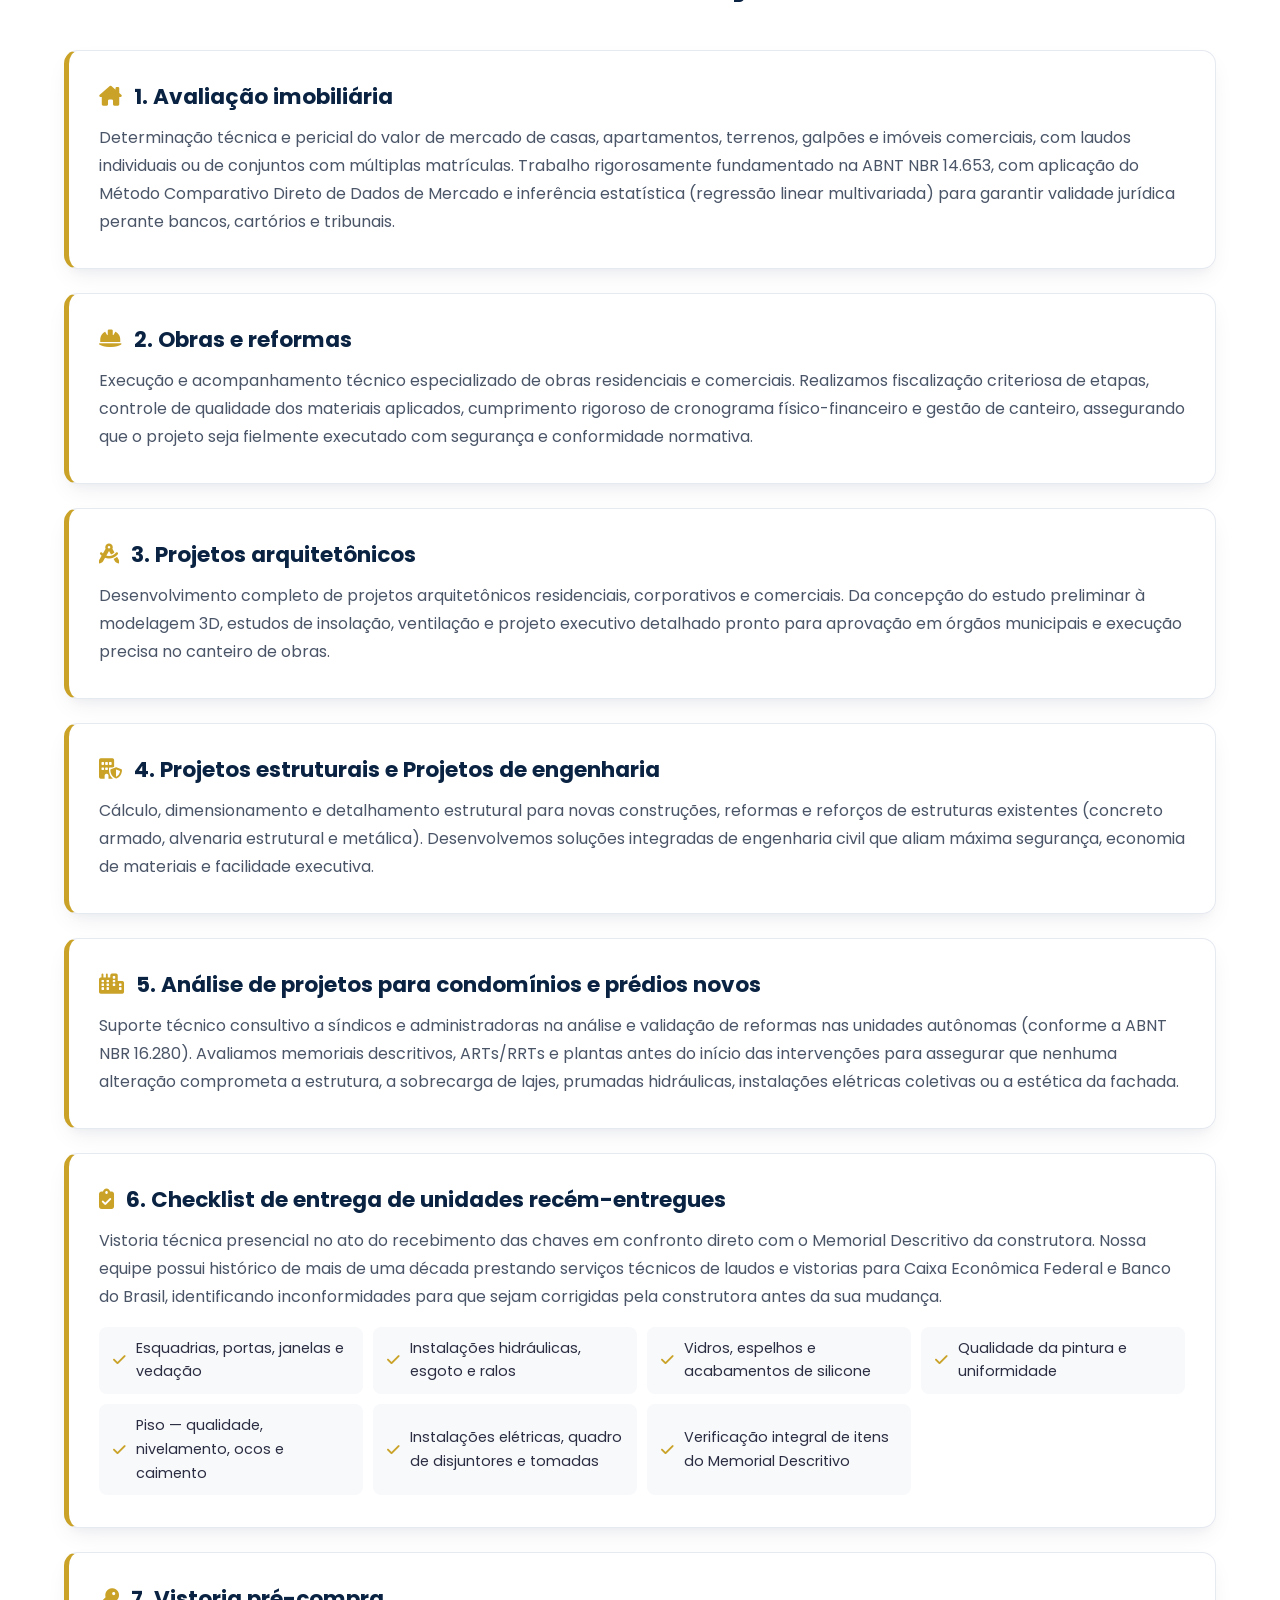
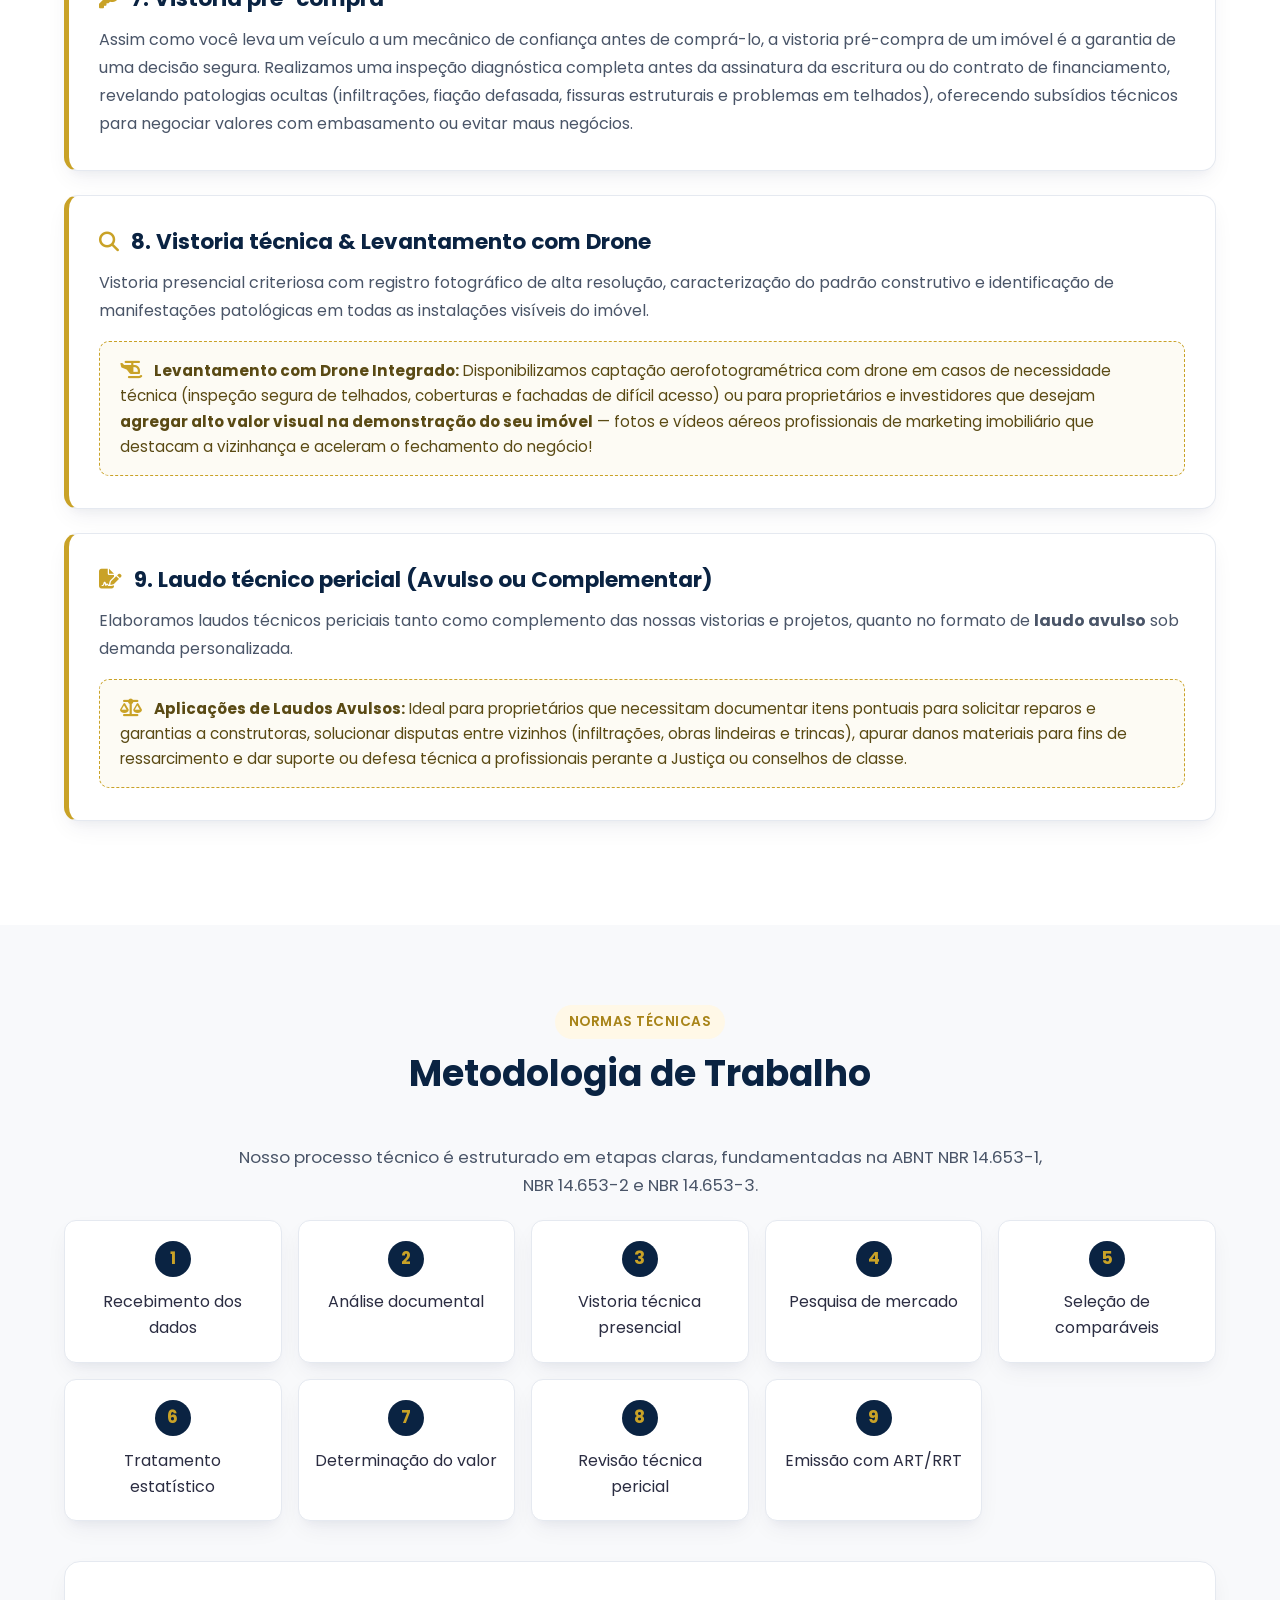
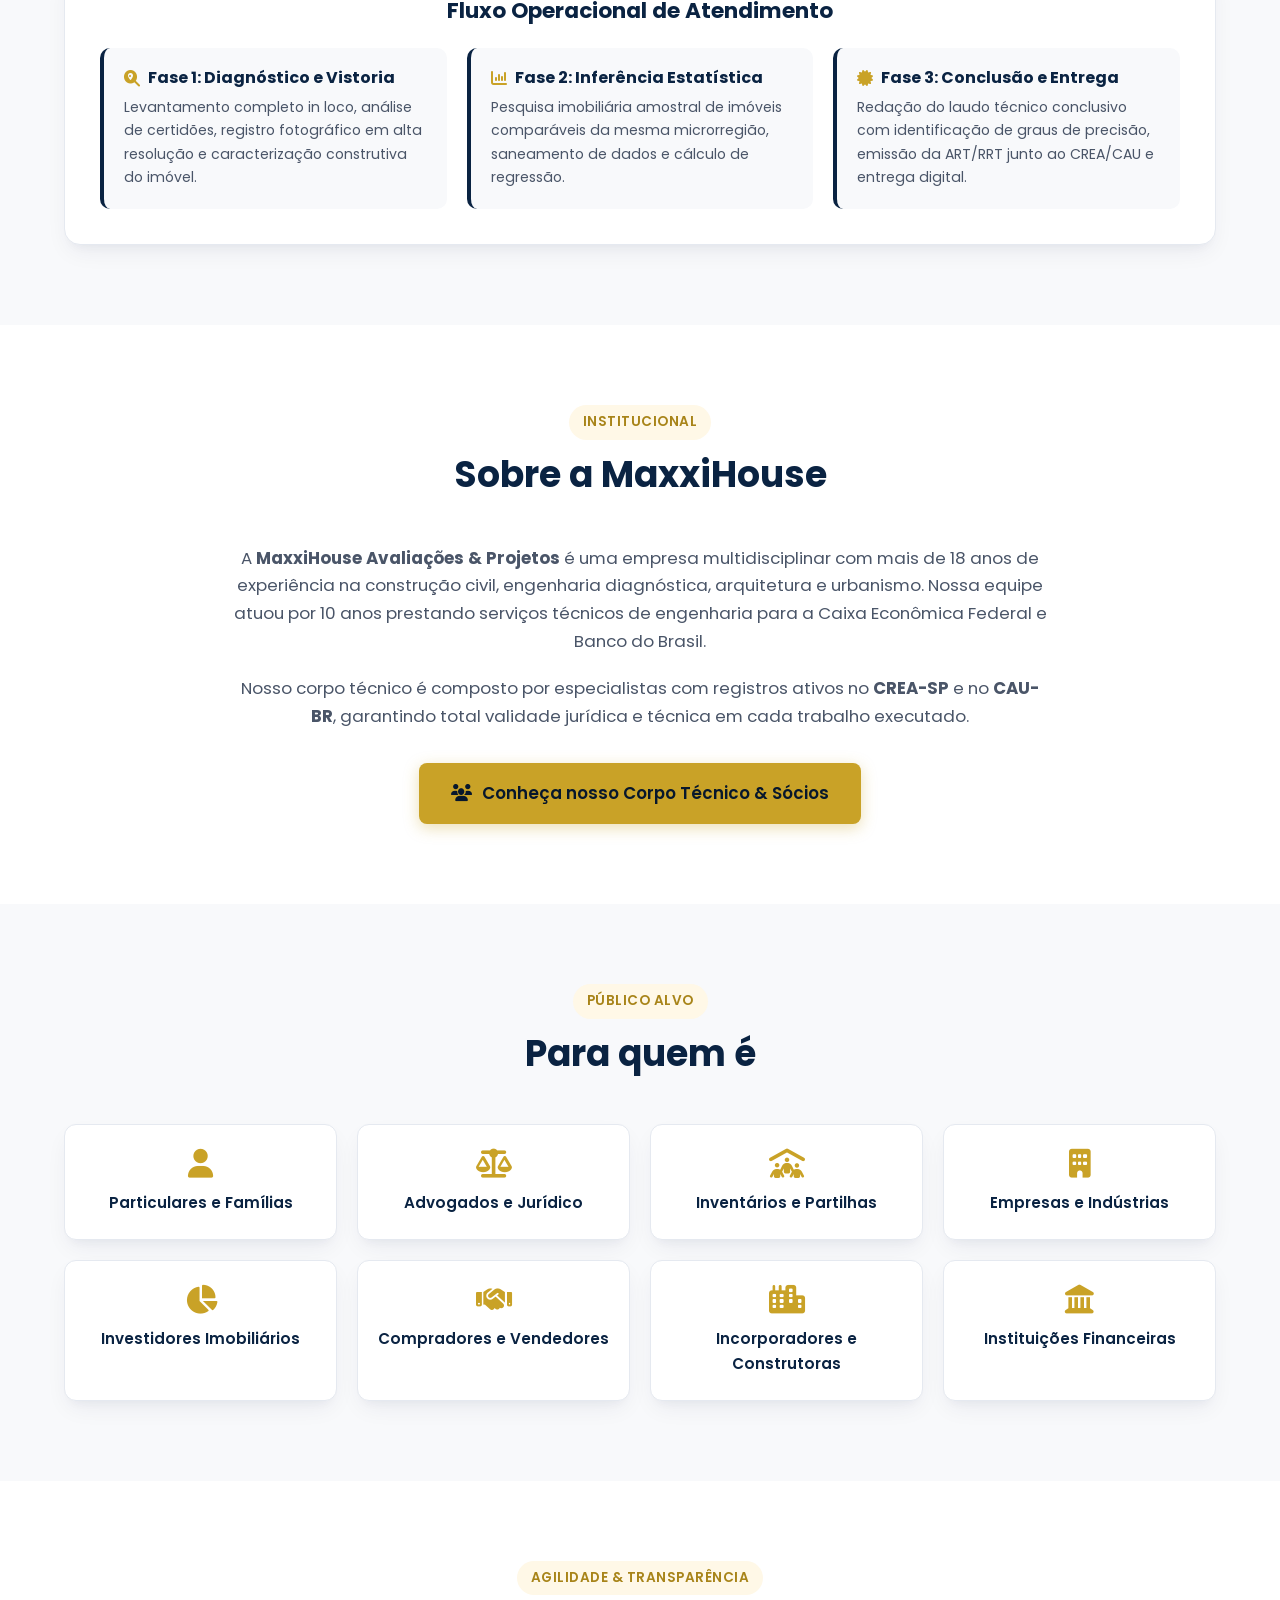
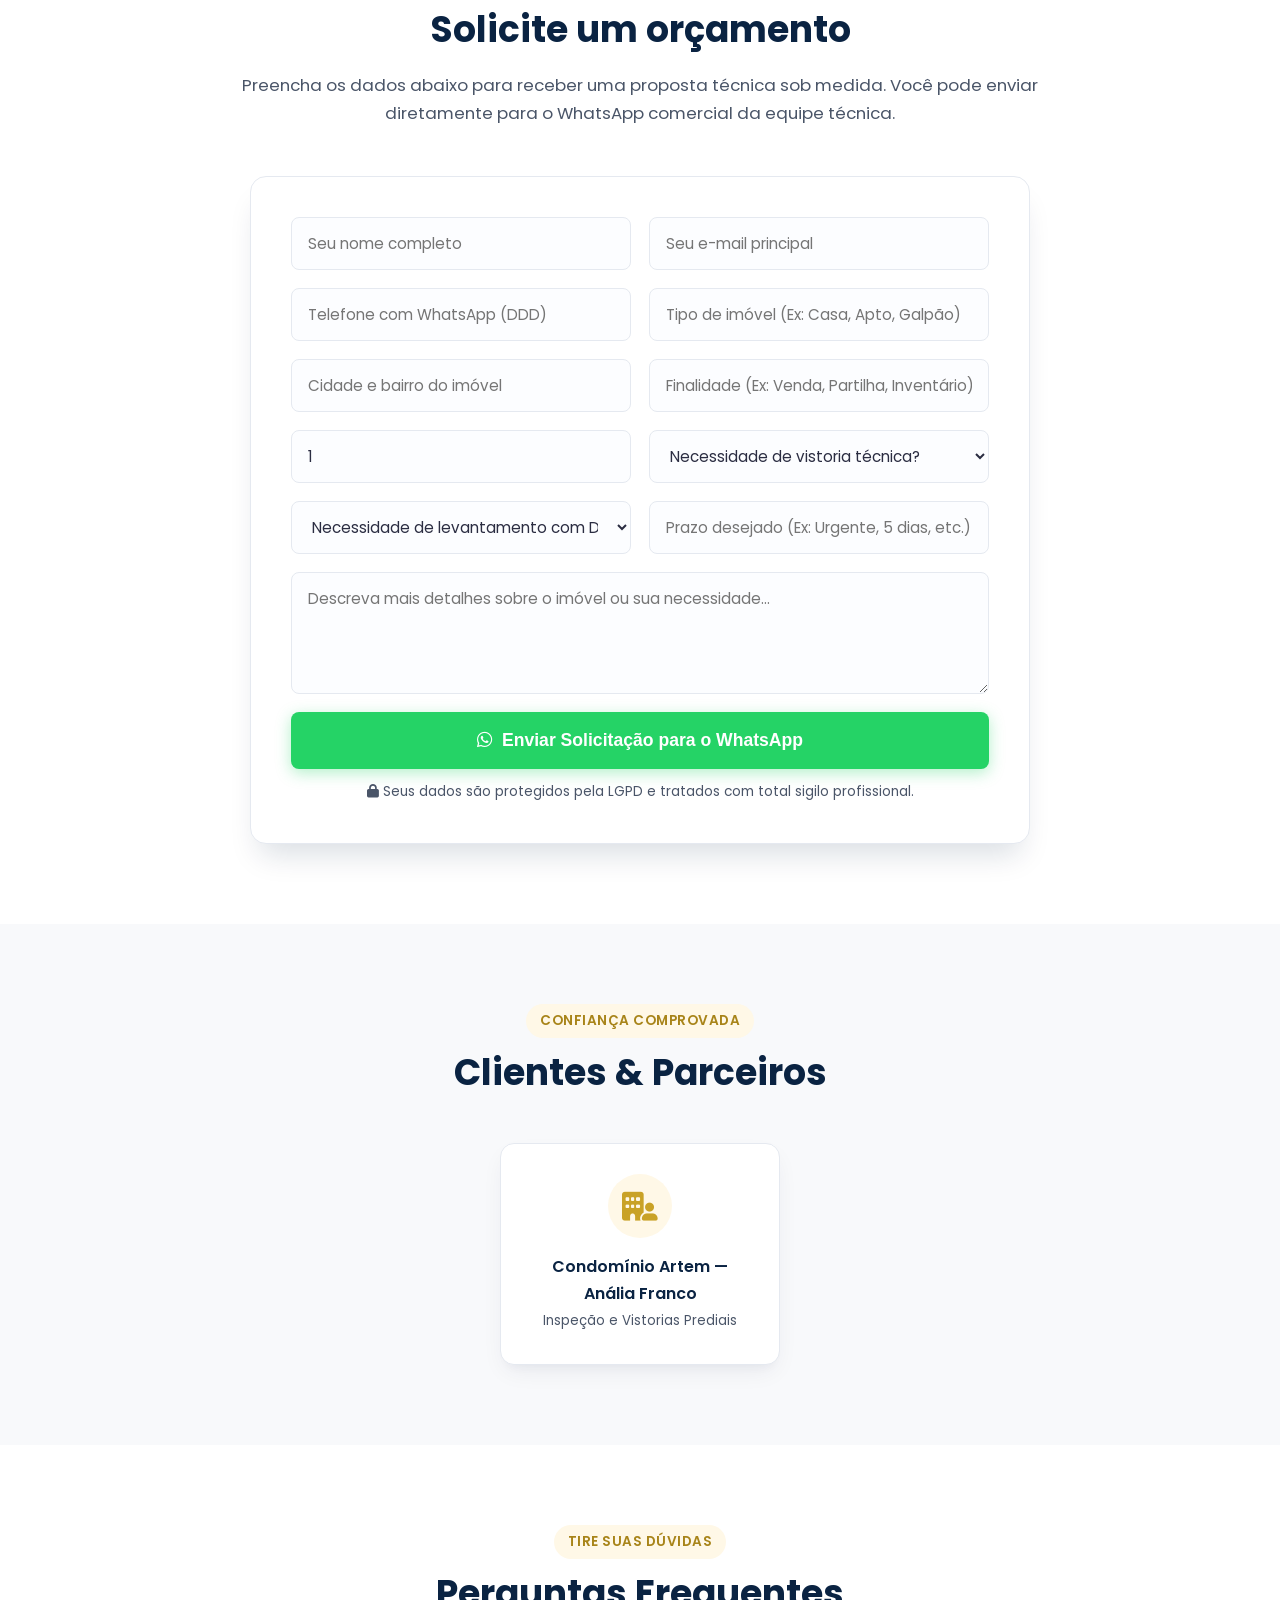
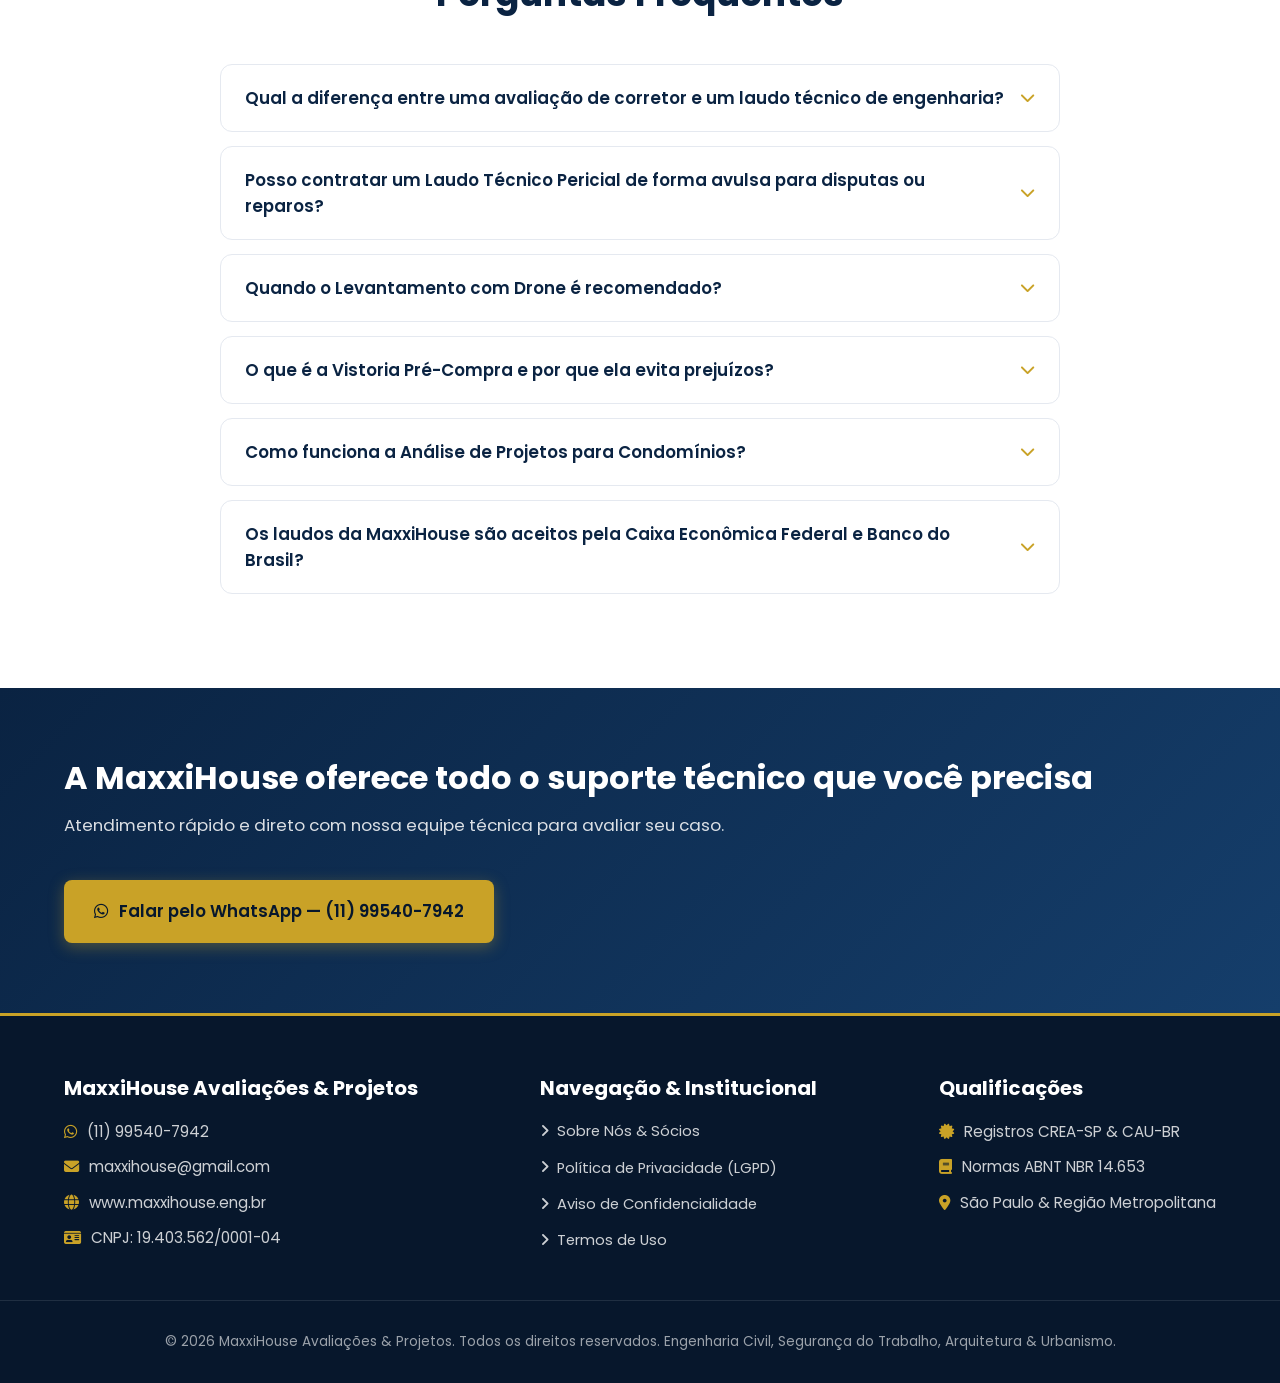
==== commit fbb61add: "Inclui titulacao de Engenheiro de Seguranca do Trabalho para Daniel Carvalho e atualiza rodapes inst" ====
--- a/index.html
+++ b/index.html
@@ -1,4 +1,4 @@
-﻿<!DOCTYPE html>
+<!DOCTYPE html>
 <html lang="pt-BR">
 <head>
   <meta charset="UTF-8">
@@ -556,7 +556,7 @@
     </div>
 
     <div class="footer-bottom">
-      <p>&copy; 2026 MaxxiHouse Avaliações & Projetos. Todos os direitos reservados. Engenharia Civil, Arquitetura & Urbanismo.</p>
+      <p>&copy; 2026 MaxxiHouse Avaliações & Projetos. Todos os direitos reservados. Engenharia Civil, Segurança do Trabalho, Arquitetura & Urbanismo.</p>
     </div>
   </footer>
 
